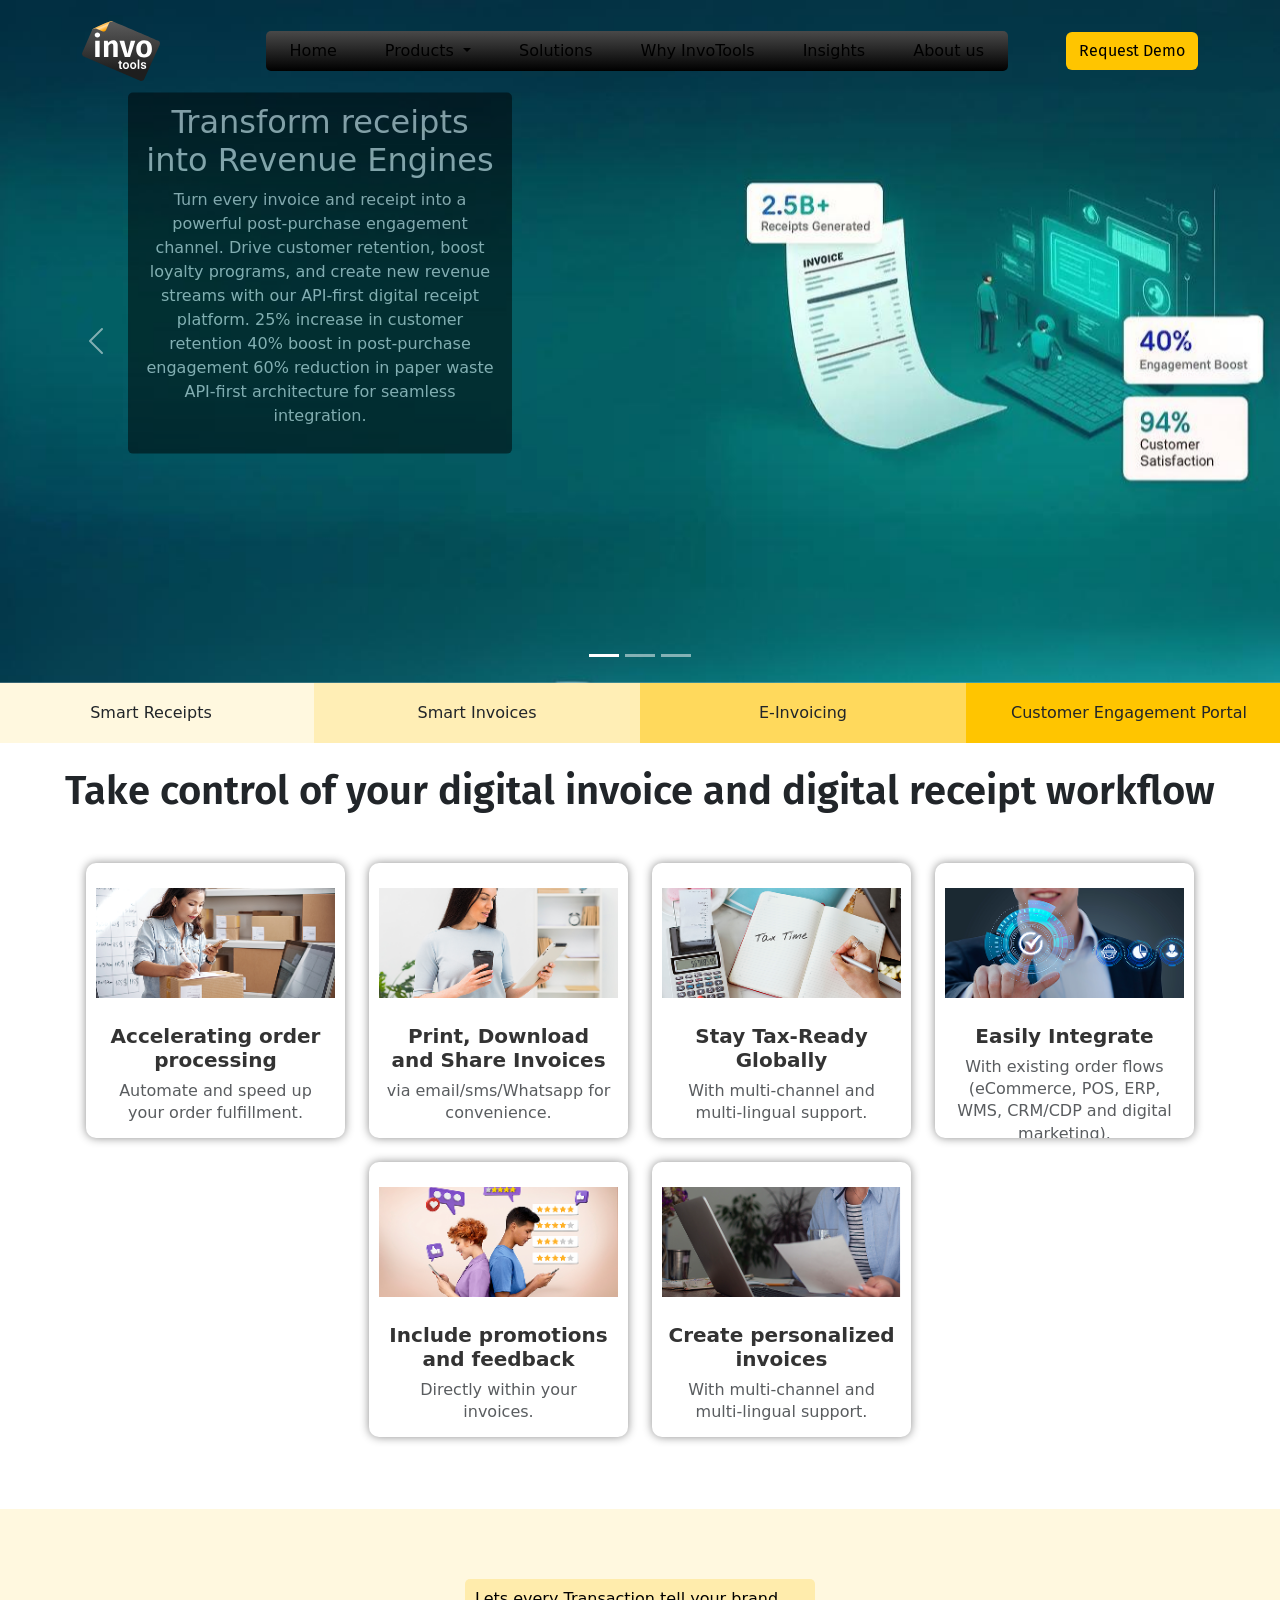
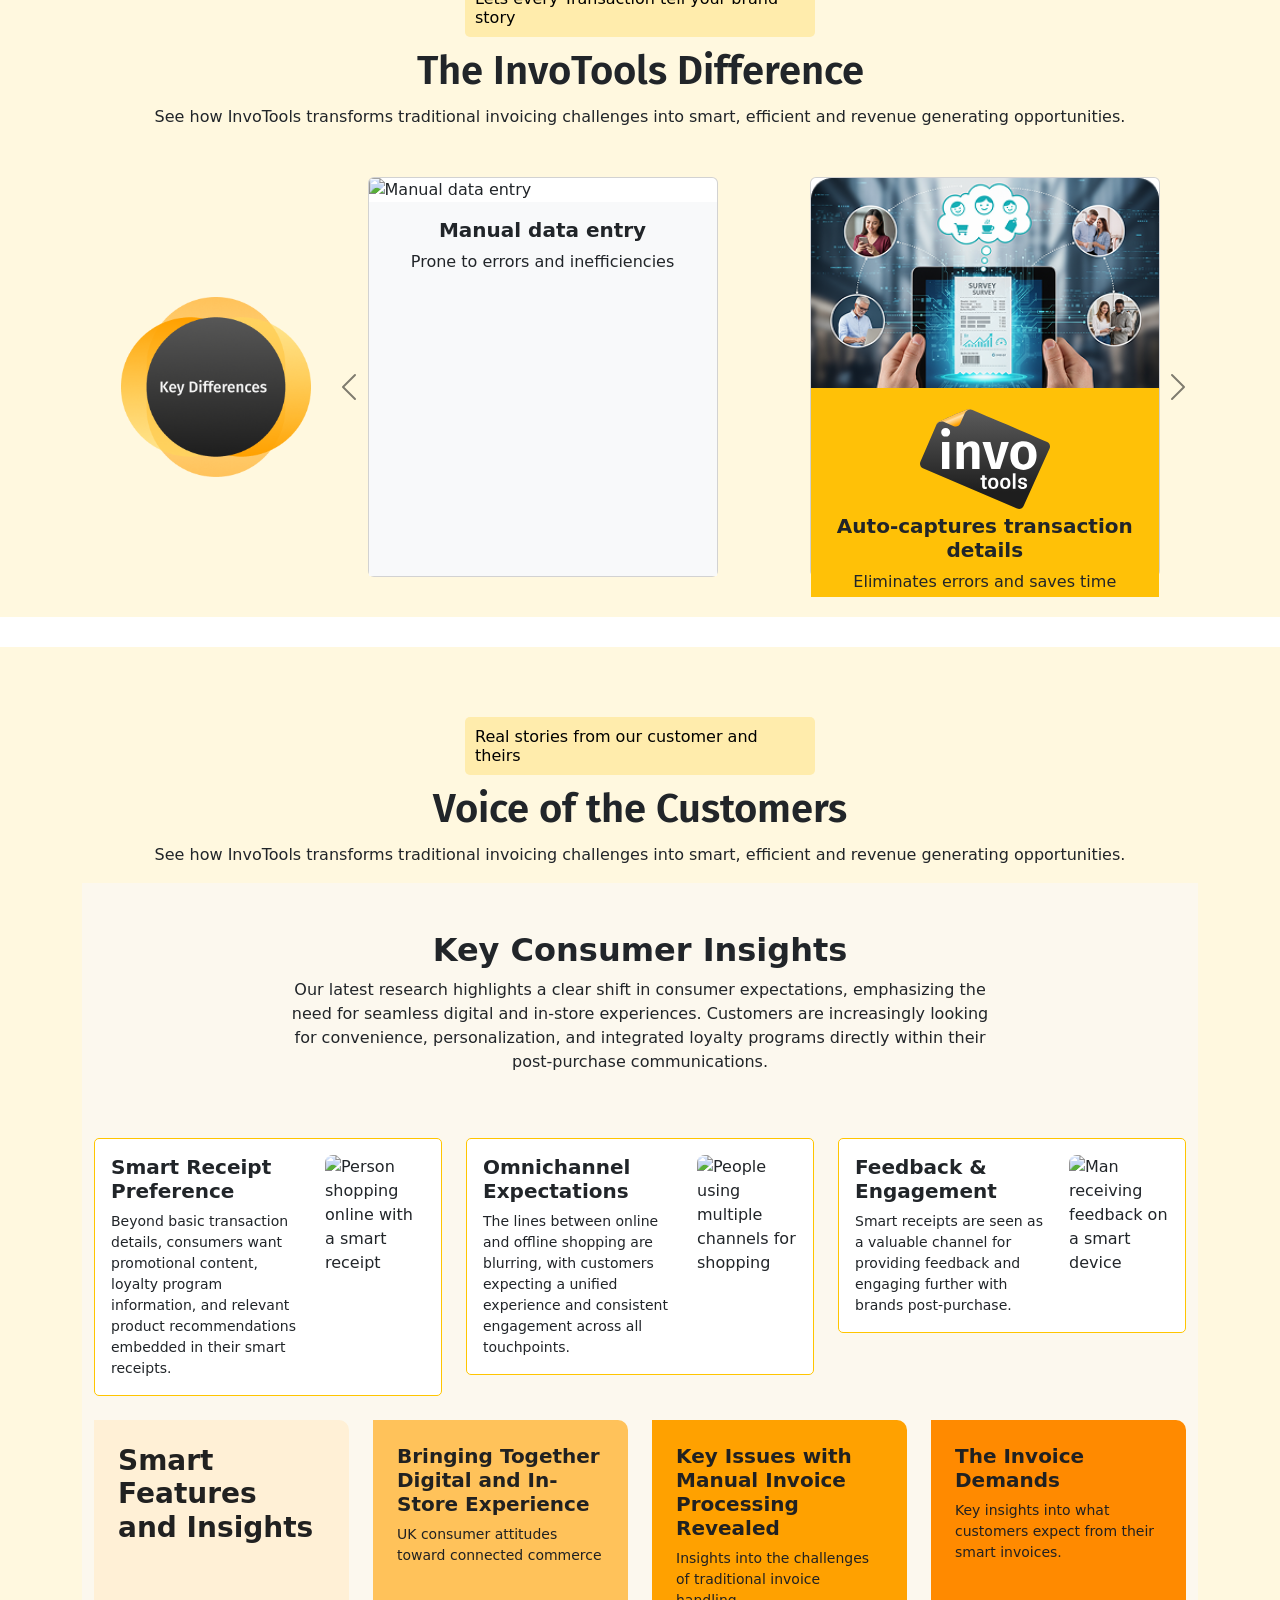
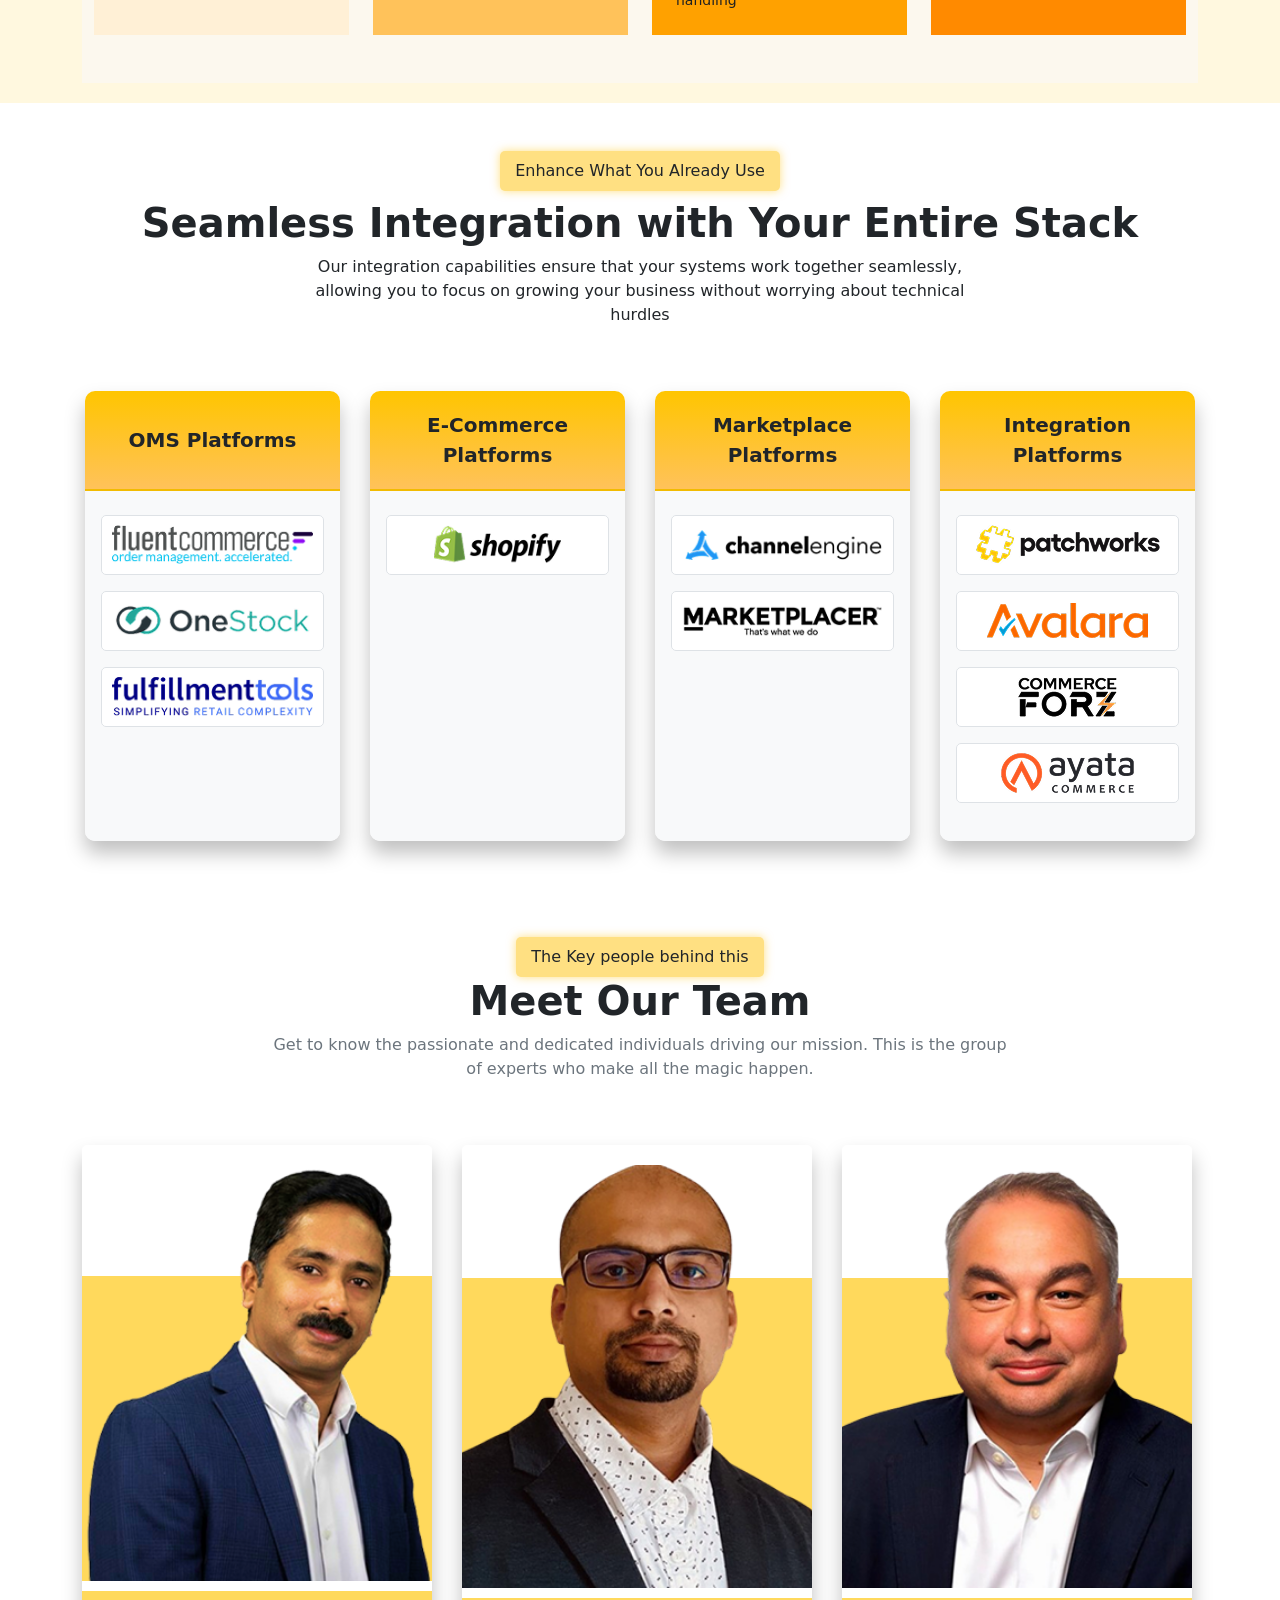
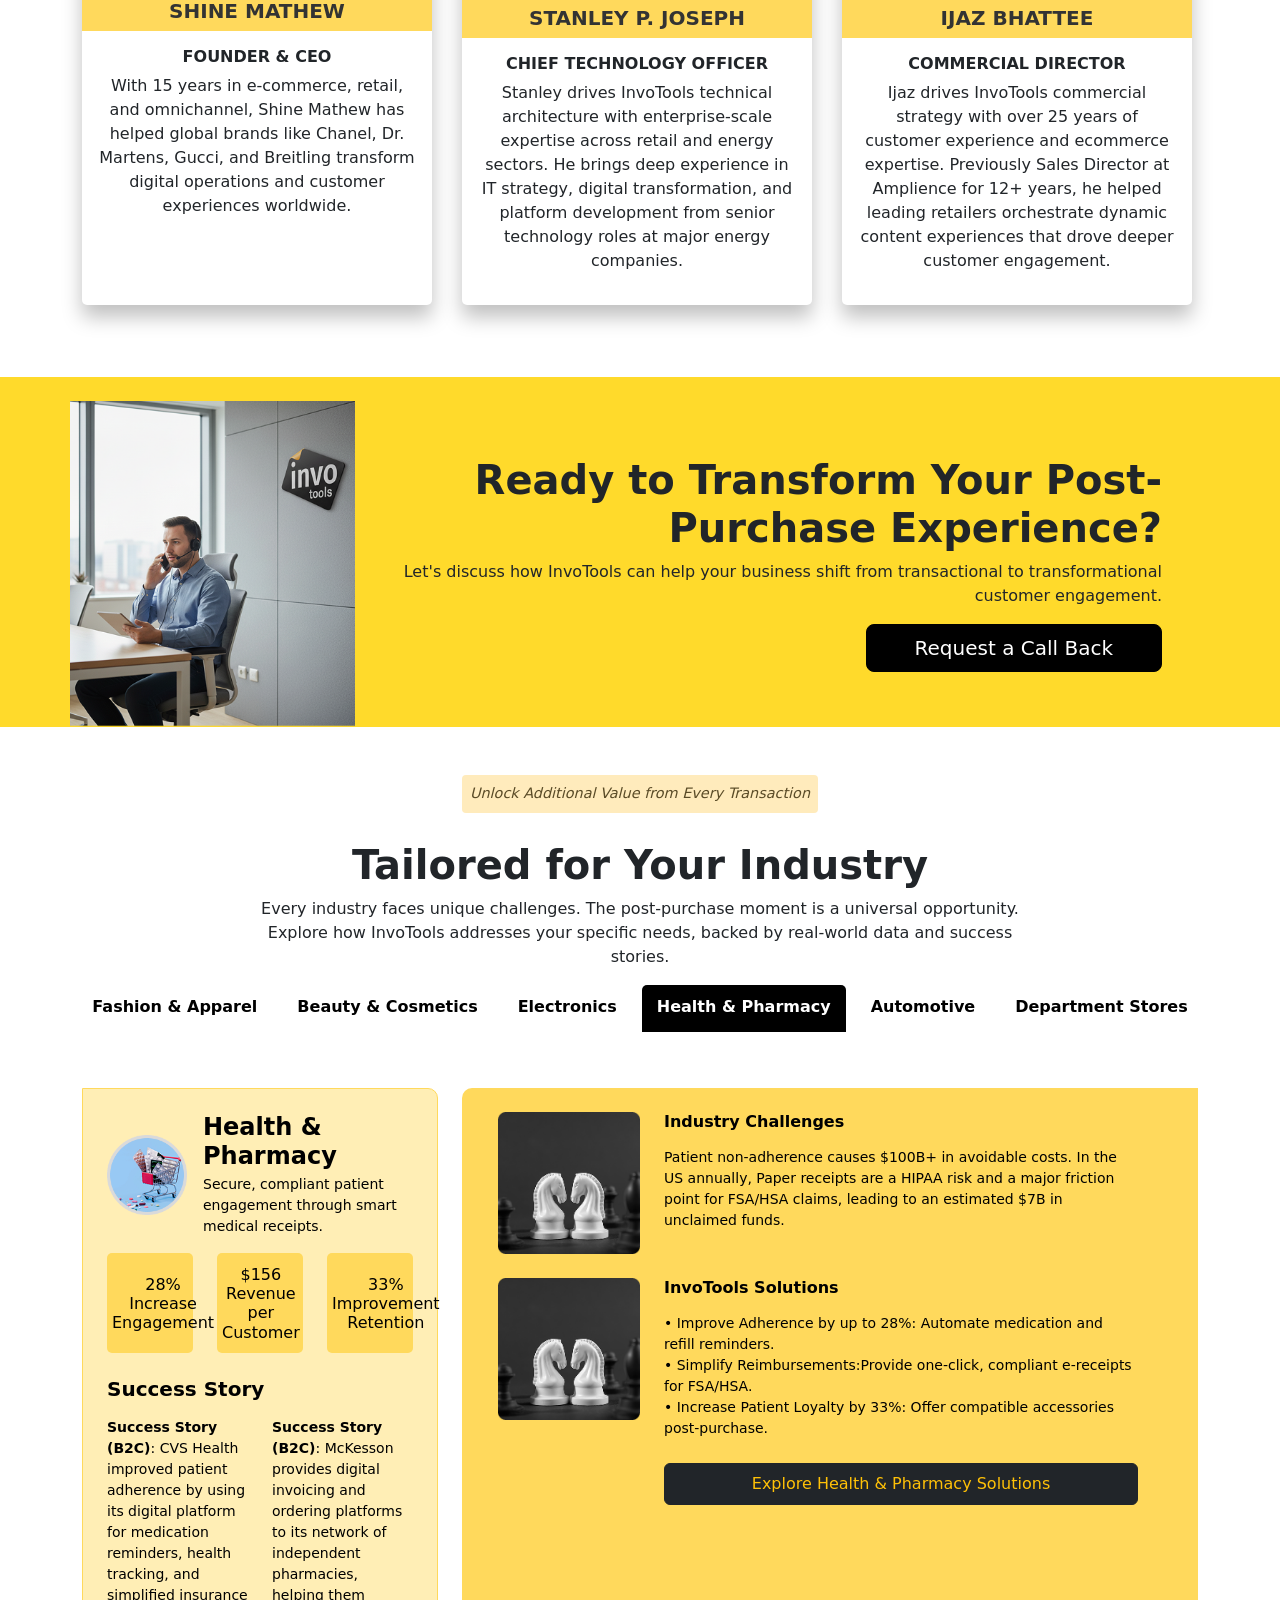
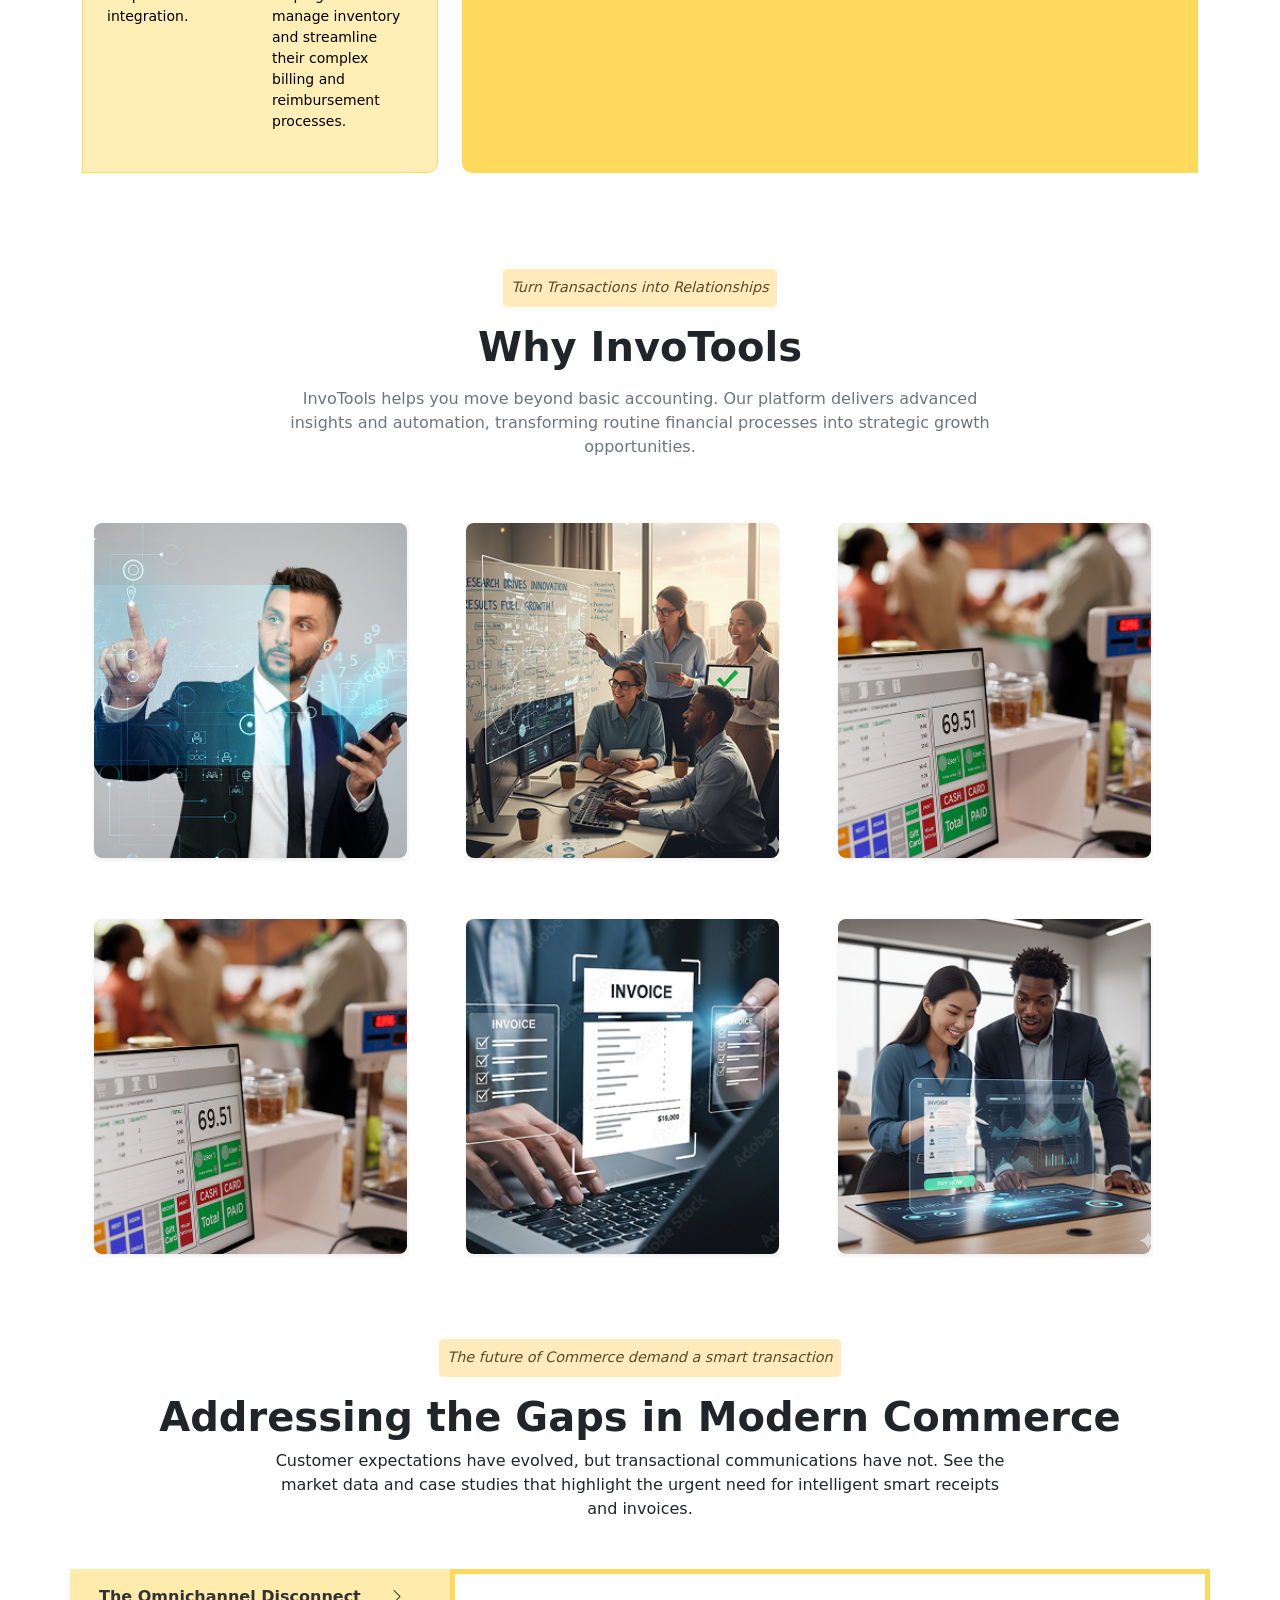
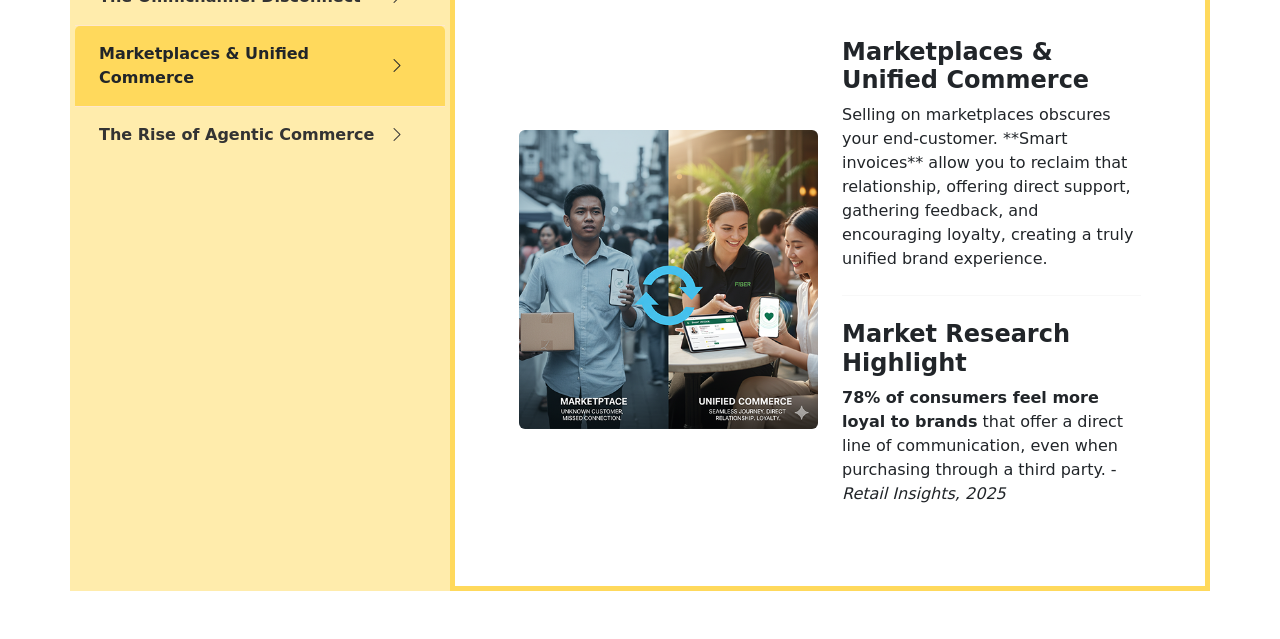
==== index.html @ d12749fa "Major changes of sections and styes" ====
<!DOCTYPE html>
<html lang="en">

<head>
    <meta charset="UTF-8">
    <meta name="viewport" content="width=device-width, initial-scale=1.0">
    <title>InvoTools - Home</title>
    <link rel="preconnect" href="https://fonts.googleapis.com">
    <link rel="preconnect" href="https://fonts.gstatic.com" crossorigin>
    <link
        href="https://fonts.googleapis.com/css2?family=Fira+Sans:ital,wght@0,100;0,200;0,300;0,400;0,500;0,600;0,700;0,800;0,900;1,100;1,200;1,300;1,400;1,500;1,600;1,700;1,800;1,900&family=Kaushan+Script&display=swap"
        rel="stylesheet">

    <link href="https://cdn.jsdelivr.net/npm/bootstrap@5.0.2/dist/css/bootstrap.min.css" rel="stylesheet"
        integrity="sha384-EVSTQN3/azprG1Anm3QDgpJLIm9Nao0Yz1ztcQTwFspd3yD65VohhpuuCOmLASjC" crossorigin="anonymous">

    <link rel="stylesheet" href="https://cdn.jsdelivr.net/npm/bootstrap-icons@1.11.3/font/bootstrap-icons.min.css">



    <link rel="stylesheet" href="./assets/scss/main.css">

</head>


<body>

    <!-- Carousel starts here -->
    <div id="myCarousel" class="carousel slide" data-bs-ride="carousel" data-bs-interval="4000">

        <!-- //navigation starts here -->
        <nav class="navbar navbar-expand-lg nav-main navbar-dark">

            <div class="container py-2 nav-background-wrapper">

                <a class="navbar-brand me-lg-5" href="#">
                    <img src="./assets/images/Invo-logo.svg" class="img-fluid" style="max-height: 60px;">
                </a>

                <button class="navbar-toggler" type="button" data-bs-toggle="collapse" data-bs-target="#navbarNav"
                    aria-controls="navbarNav" aria-expanded="false" aria-label="Toggle navigation">
                    <span class="navbar-toggler-icon"></span>
                </button>

                <div class="collapse navbar-collapse justify-content-end" id="navbarNav">

                    <ul class="navbar-nav mx-auto mb-2 mb-lg-0 d-lg-flex">
                        <li class="nav-item px-3"><a class="nav-link" href="#">Home</a></li>

                        <li class="nav-item px-3 dropdown">
                            <a class="nav-link dropdown-toggle" href="#" id="productsDropdown" role="button"
                                data-bs-toggle="dropdown" aria-expanded="false">
                                Products
                            </a>
                            <ul class="dropdown-menu" aria-labelledby="productsDropdown">
                                <li><a class="dropdown-item active" href="#">Dummy Product 1</a></li>
                                <li><a class="dropdown-item" href="#">Dummy Product 2</a></li>
                                <li><a class="dropdown-item" href="#">Dummy Product 3</a></li>
                            </ul>
                        </li>
                        <li class="nav-item px-3"><a class="nav-link" href="#">Solutions</a></li>
                        <li class="nav-item px-3"><a class="nav-link" href="#">Why InvoTools</a></li>
                        <li class="nav-item px-3"><a class="nav-link" href="#">Insights</a></li>
                        <li class="nav-item px-3"><a class="nav-link" href="#">About us</a></li>
                    </ul>

                    <button class="btn cta-btn mt-2 mt-lg-0" type="button">
                        Request Demo
                    </button>

                </div>
            </div>
        </nav>
        <!-- Nav Ended Here -->

        <div class="carousel-indicators">
            <button type="button" data-bs-target="#myCarousel" data-bs-slide-to="0" class="active" aria-current="true"
                aria-label="Slide 1"></button>
            <button type="button" data-bs-target="#myCarousel" data-bs-slide-to="1" aria-label="Slide 2"></button>
            <button type="button" data-bs-target="#myCarousel" data-bs-slide-to="2" aria-label="Slide 3"></button>
        </div>


        <div class="carousel-inner carousel-inner-hf">
            <div class="carousel-item active">
                <img src="./assets/images/banners/herobanner_slider7.webp" class="d-block w-100" alt="First slide">
                <div class="container slider-wrapper">
                    <div class="hero-content slider-data">
                        <h1 class="display-5 fs-2 fs-md-1">Transform receipts into Revenue Engines</h1>
                        <p>Turn every invoice and receipt into a powerful post-purchase
                            engagement channel. Drive customer
                            retention, boost loyalty programs, and create new revenue streams with our API-first digital
                            receipt platform.
                            25% increase in customer retention 40% boost in post-purchase engagement 60% reduction in
                            paper
                            waste API-first architecture for seamless integration.</p>
                    </div>
                </div>
            </div>
            <div class="carousel-item">
                <img src="./assets/images/banners/herobanner_slide4.webp" class="d-block w-100" alt="Second slide">
                <div class="hero-content slider-data">
                    <h1 class="display-5 fs-2 fs-md-1">Intelligent Orchestration Changes Everything</h1>
                    <p>Turn every transaction into a relationship moment. Make receipts and invoices that actually
                        engage. Every customer gets the experience they crave.</p>
                </div>
            </div>
            <div class="carousel-item">
                <img src="./assets/images/banners/herobanner_slide1.jpeg" class="d-block w-100" alt="Third slide">
                <div class="hero-content slider-data d-flex align-items-center justify-content-center text-center">
                    <div class="content-wrapper">
                        <h1 class="display-5 fs-2 fs-md-1">Most Brands Waste Their Best Customer Moment</h1>
                        <p>It happens millions of times daily. Customers are locked in, fully engaged, ready for what's
                            next...then brands literally ghost them.</p>
                    </div>
                </div>
            </div>

        </div>

        <button class="carousel-control-prev" type="button" data-bs-target="#myCarousel" data-bs-slide="prev">
            <span class="carousel-control-prev-icon" aria-hidden="true"></span>
            <span class="visually-hidden">Previous</span>
        </button>

        <button class="carousel-control-next" type="button" data-bs-target="#myCarousel" data-bs-slide="next">
            <span class="carousel-control-next-icon" aria-hidden="true"></span>
            <span class="visually-hidden">Next</span>
        </button>


    </div>

    <!-- four tabs starts here -->
    <div class="container-fluid p-0 tab-row">
        <div class="row g-0 text-center">
            <div class="col-12 col-lg-3 col-md tab-item tab-1">Smart Receipts</div>
            <div class="col-12 col-lg-3 col-md tab-item tab-2">Smart Invoices </div>
            <div class="col-12 col-lg-3 col-md tab-item tab-3">E-Invoicing </div>
            <div class="col-12 col-lg-3 col-md tab-item tab-4">Customer Engagement Portal </div>
        </div>
    </div>


    <!-- Second Section starts here -->
    <div class="container-fluid py-0 mt-4 mb-5">
        <h1 class="section-heading">Take control of your digital invoice and digital receipt workflow</h1>

        <div class="container py-0 mt-4 px-0 px-sm-3 mobile-scroll-container">

            <div class="row g-3 flex-nowrap overflow-auto flex-lg-wrap justify-content-lg-center pt-4 pb-4">

                <div class="col-10 col-md-6 col-lg-3">
                    <div class="card h-100 border-0 text-center custom-card-size">
                        <img src="./assets/images/cards/Image001.png" class="card-img-top" alt="Order processing">
                        <div class="card-body">
                            <h5 class="card-title fs-5 fs-md-4 fs-lg-3">Accelerating order processing</h5>
                            <p class="card-text text-muted fs-6 fs-md-6">Automate and speed up your order fulfillment.
                            </p>
                        </div>
                    </div>
                </div>

                <div class="col-10 col-md-6 col-lg-3">
                    <div class="card h-100 border-0 text-center custom-card-size">
                        <img src="./assets/images/cards/Image002.png" class="card-img-top" alt="Sharing invoices">
                        <div class="card-body">
                            <h5 class="card-title fs-5 fs-md-4 fs-lg-3">Print, Download and Share Invoices</h5>
                            <p class="card-text text-muted fs-6 fs-md-6">via email/sms/Whatsapp for convenience.</p>
                        </div>
                    </div>
                </div>

                <div class="col-10 col-md-6 col-lg-3">
                    <div class="card h-100 border-0 text-center custom-card-size">
                        <img src="./assets/images/cards/Image003.png" class="card-img-top" alt="Tax ready globally">
                        <div class="card-body">
                            <h5 class="card-title fs-5 fs-md-4 fs-lg-3">Stay Tax-Ready Globally</h5>
                            <p class="card-text text-muted fs-6 fs-md-6">With multi-channel and multi-lingual support.
                            </p>
                        </div>
                    </div>
                </div>

                <div class="col-10 col-md-6 col-lg-3">
                    <div class="card h-100 border-0 text-center custom-card-size">
                        <img src="./assets/images/cards/Image004.png" class="card-img-top" alt="Easy integration">
                        <div class="card-body">
                            <h5 class="card-title fs-5 fs-md-4 fs-lg-3">Easily Integrate</h5>
                            <p class="card-text text-muted fs-6 fs-md-6">With existing order flows (eCommerce, POS, ERP,
                                WMS, CRM/CDP and digital marketing).</p>
                        </div>
                    </div>
                </div>

                <div class="col-10 col-md-6 col-lg-3">
                    <div class="card h-100 border-0 text-center custom-card-size">
                        <img src="./assets/images/cards/Image005.png" class="card-img-top"
                            alt="Promotions and feedback">
                        <div class="card-body">
                            <h5 class="card-title fs-5 fs-md-4 fs-lg-3">Include promotions and feedback</h5>
                            <p class="card-text text-muted fs-6 fs-md-6">Directly within your invoices.</p>
                        </div>
                    </div>
                </div>

                <div class="col-10 col-md-6 col-lg-3">
                    <div class="card h-100 border-0 text-center custom-card-size">
                        <img src="./assets/images/cards/Image006.png" class="card-img-top" alt="Personalized invoices">
                        <div class="card-body">
                            <h5 class="card-title fs-5 fs-md-4 fs-lg-3">Create personalized invoices</h5>
                            <p class="card-text text-muted fs-6 fs-md-6">With multi-channel and multi-lingual support.
                            </p>
                        </div>
                    </div>
                </div>

            </div>
        </div>
    </div>
    <!-- Third Section starts here -->
    <div class="container-fluid key-diff-wrapper">
        <div class="container">
            <h6 class="top-heading mx-auto w-auto">Lets every Transaction tell your brand story</h6>
            <h1 class="section-heading text-center">The InvoTools Difference</h1>
            <p class="text-center mt-0">See how InvoTools transforms traditional invoicing challenges into smart,
                efficient
                and revenue generating opportunities.</p>

            <div
                class="d-flex flex-column flex-md-row justify-content-between align-items-center mt-5 position-relative">

                <div class="p-2 mb-4 mb-md-0">
                    <img src="./assets/images/Key-differences.png" class="key-diff" alt="Key Differences">
                </div>

                <div id="transactionCarousel" class="carousel slide flex-grow-1" data-bs-ride="carousel">
                    <div class="carousel-inner">
                        <div class="carousel-item active">
                            <div class="d-flex justify-content-center">
                                <div class="custom-card-container d-flex flex-column flex-md-row gap-3">
                                    <div class="card custom-card me-3">
                                        <img src="/Dev/assets/images/img-g1.png" class="card-img-top"
                                            alt="Manual data entry">
                                        <div class="card-body bg-light text-center">
                                            <h5 class="card-title">Manual data entry</h5>
                                            <p class="card-text">Prone to errors and inefficiencies</p>
                                        </div>
                                    </div>
                                    <div class="card custom-card ms-3">
                                        <img src="./assets/images/img-b1.png" class="card-img-top"
                                            alt="Auto-captures transaction details">
                                        <div class="card-body bg-warning text-center">
                                            <img src="./assets/images/Invo-logo.svg" class="logobox img-fluid"
                                                alt="InvoTools Logo">
                                            <h5 class="card-title">Auto-captures transaction details</h5>
                                            <p class="card-text">Eliminates errors and saves time</p>
                                        </div>
                                    </div>
                                </div>
                            </div>
                        </div>

                        <div class="carousel-item">
                            <div class="d-flex justify-content-center">
                                <div class="custom-card-container d-flex flex-column flex-md-row gap-3">
                                    <div class="card custom-card me-3">
                                        <img src="/Dev/assets/images/img-g1.png" class="card-img-top"
                                            alt="Manual data entry">
                                        <div class="card-body bg-light text-center">
                                            <h5 class="card-title">Limited Customization</h5>
                                            <p class="card-text">lack personal touch</p>
                                        </div>
                                    </div>
                                    <div class="card custom-card ms-3">
                                        <img src="./assets/images/img-b1.png" class="card-img-top"
                                            alt="Auto-captures transaction details">
                                        <div class="card-body bg-warning text-center">
                                            <img src="./assets/images/Invo-logo.svg" class="logobox"
                                                alt="InvoTools Logo">
                                            <h5 class="card-title">Customize Invoices</h5>
                                            <p class="card-text">to reflect your brand values</p>
                                        </div>
                                    </div>
                                </div>
                            </div>
                        </div>

                        <div class="carousel-item">
                            <div class="d-flex justify-content-center">
                                <div class="custom-card-container d-flex flex-column flex-md-row gap-3">
                                    <div class="card custom-card me-3">
                                        <img src="/Dev/assets/images/img-g1.png" class="card-img-top"
                                            alt="Manual data entry">
                                        <div class="card-body bg-light text-center">
                                            <h5 class="card-title">Paper-based delivery</h5>
                                            <p class="card-text">caused delays, increases costs and has environmental
                                                impact</p>
                                        </div>
                                    </div>
                                    <div class="card custom-card ms-3">
                                        <img src="./assets/images/img-b1.png" class="card-img-top"
                                            alt="Auto-captures transaction details">
                                        <div class="card-body bg-warning text-center">
                                            <img src="./assets/images/Invo-logo.svg" class="logobox"
                                                alt="InvoTools Logo">
                                            <h5 class="card-title">Delivers Digitally</h5>
                                            <p class="card-text">Via email, SMS, Whatsapp, reducing the carbon footprint
                                            </p>
                                        </div>
                                    </div>
                                </div>
                            </div>
                        </div>

                    </div>

                    <button class="carousel-control-prev" type="button" data-bs-target="#transactionCarousel"
                        data-bs-slide="prev">
                        <span class="carousel-control-prev-icon" aria-hidden="true"></span>
                        <span class="visually-hidden">Previous</span>
                    </button>

                    <button class="carousel-control-next" type="button" data-bs-target="#transactionCarousel"
                        data-bs-slide="next">
                        <span class="carousel-control-next-icon" aria-hidden="true"></span>
                        <span class="visually-hidden">Next</span>
                    </button>
                </div>

            </div>
        </div>
    </div>
    <!--fourth section starts here-->

    <div class="container-fluid key-diff-wrapper">
        <div class="container">
            <h6 class="top-heading mx-auto w-auto">Real stories from our customer and theirs</h6>
            <h1 class="section-heading text-center">Voice of the Customers</h1>
            <p class="text-center mt-0">See how InvoTools transforms traditional invoicing challenges into smart,
                efficient and revenue generating opportunities.</p>
            <section class="py-5" style="background-color: #fcf8ee;">
                <div class="container">

                    <div class="row text-center mb-5">
                        <div class="col-lg-8 mx-auto">
                            <h2>Key Consumer Insights</h2>
                            <p>
                                Our latest research highlights a clear shift in consumer expectations, emphasizing the
                                need for seamless digital and in-store experiences. Customers are increasingly looking
                                for convenience, personalization, and integrated loyalty programs directly within their
                                post-purchase communications.
                            </p>
                        </div>
                    </div>

                    <div class="row g-4 mb-4">

                        <div class="col-lg-4">
                            <div class="p-3 voc-wbox">
                                <div class="d-flex align-items-start">
                                    <div class="me-3">
                                        <h5>Smart Receipt Preference</h5>
                                        <p class="mb-0 small">Beyond basic transaction details, consumers want
                                            promotional content, loyalty program information, and relevant product
                                            recommendations embedded in their smart receipts.</p>
                                    </div>
                                    <div class="flex-shrink-0" style="max-width: 100px;">
                                        <img src="/Dev/assets/images/cards/Sec-4-img1.png" class="img-fluid rounded-3"
                                            alt="Person shopping online with a smart receipt">
                                    </div>
                                </div>
                            </div>
                        </div>

                        <div class="col-lg-4">
                            <div class="p-3 voc-wbox">
                                <div class="d-flex align-items-start">
                                    <div class="me-3">
                                        <h5>Omnichannel Expectations</h5>
                                        <p class="mb-0 small">The lines between online and offline shopping are
                                            blurring, with customers expecting a unified experience and consistent
                                            engagement across all touchpoints.</p>
                                    </div>
                                    <div class="flex-shrink-0" style="max-width: 100px;">
                                        <img src="/Dev/assets/images/cards/Sec-4-img2.png" class="img-fluid rounded-3"
                                            alt="People using multiple channels for shopping">
                                    </div>
                                </div>
                            </div>
                        </div>

                        <div class="col-lg-4">
                            <div class="p-3 voc-wbox">
                                <div class="d-flex align-items-start">
                                    <div class="me-3">
                                        <h5>Feedback & Engagement</h5>
                                        <p class="mb-0 small">Smart receipts are seen as a valuable channel for
                                            providing feedback and engaging further with brands post-purchase.</p>
                                    </div>
                                    <div class="flex-shrink-0" style="max-width: 100px;">
                                        <img src="/Dev/assets/images/cards/Sec-4-img3.png" class="img-fluid rounded-3"
                                            alt="Man receiving feedback on a smart device">
                                    </div>
                                </div>
                            </div>
                        </div>
                    </div>
                    <div class="row g-4">

                        <div class="col-12 col-md-6 col-lg-3">
                            <div class="p-4 h-100 bg-primary-verylight light-text voc-bbox">
                                <h3>Smart Features and Insights</h3>
                            </div>
                        </div>

                        <div class="col-12 col-md-6 col-lg-3">
                            <div class="p-4 h-100 bg-primary-light light-text voc-bbox">
                                <h5>Bringing Together Digital and In-Store Experience</h5>
                                <p class="mb-0 small">UK consumer attitudes toward connected commerce</p>
                            </div>
                        </div>

                        <div class="col-12 col-md-6 col-lg-3">
                            <div class="p-4 h-100 bg-primary-new light-text voc-bbox">
                                <h5>Key Issues with Manual Invoice Processing Revealed</h5>
                                <p class="mb-0 small">Insights into the challenges of traditional invoice handling</p>
                            </div>
                        </div>

                        <div class="col-12 col-md-6 col-lg-3">
                            <div class="p-4 h-100 bg-primary-dark light-text voc-bbox">
                                <h5>The Invoice Demands</h5>
                                <p class="mb-0 small">Key insights into what customers expect from their smart invoices.
                                </p>
                            </div>
                        </div>

                    </div>

                </div>
            </section>
        </div>
    </div>

    <!--fifth section starts here-->
    <div class="container py-5">
        <div class="row text-center justify-content-center mb-2">
            <div class="col-auto">
                <div class="section-header-box">
                    Enhance What You Already Use
                </div>
            </div>
        </div>

        <div class="row text-center mb-5">
            <div class="col-12">
                <h2 class="display-6 fw-bold">Seamless Integration with Your Entire Stack</h2>
                <p class="mx-auto" style="max-width: 700px;">
                    Our integration capabilities ensure that your systems work together seamlessly, allowing you to
                    focus on growing your business without worrying about technical hurdles
                </p>
            </div>
        </div>

        <div class="row g-4 justify-content-center d-none d-sm-flex">

            <div class="col-lg-3 col-md-6 platform-col">
                <div class="platform-card">
                    <div class="platform-header d-flex align-items-center justify-content-center">
                        OMS Platforms
                    </div>
                    <div class="platform-body">
                        <div class="logobox2"><img src="./assets/images/Logos/fluentcommerce.png"
                                alt="Fluent Commerce Logo"></div>
                        <div class="logobox2"><img src="./assets/images/Logos/onestock.png" alt="OneStock Logo"></div>
                        <div class="logobox2"><img src="./assets/images/Logos/Fulfillmenttools.png"
                                alt="Fulfillmenttools Logo"></div>
                    </div>
                </div>
            </div>

            <div class="col-lg-3 col-md-6 platform-col">
                <div class="platform-card">
                    <div class="platform-header d-flex align-items-center justify-content-center">
                        E-Commerce Platforms
                    </div>
                    <div class="platform-body">
                        <div class="logobox2"><img src="./assets/images/Logos/Shopify.png" alt="Shopify Logo"></div>
                    </div>
                </div>
            </div>

            <div class="col-lg-3 col-md-6 platform-col">
                <div class="platform-card">
                    <div class="platform-header d-flex align-items-center justify-content-center">
                        Marketplace Platforms
                    </div>
                    <div class="platform-body">
                        <div class="logobox2"><img src="./assets/images/Logos/Channelengine.png"
                                alt="ChannelEngine Logo"></div>
                        <div class="logobox2"><img src="./assets/images/Logos/Marketplacer.png" alt="Marketplacer Logo">
                        </div>
                    </div>
                </div>
            </div>

            <div class="col-lg-3 col-md-6 platform-col">
                <div class="platform-card">
                    <div class="platform-header d-flex align-items-center justify-content-center">
                        Integration Platforms
                    </div>
                    <div class="platform-body">
                        <div class="logobox2"><img src="./assets/images/Logos/patchworks.png" alt="Patchworks Logo">
                        </div>
                        <div class="logobox2"><img src="./assets/images/Logos/avalara.png" alt="Avalara Logo"></div>
                        <div class="logobox2"><img src="./assets/images/Logos/commerceforz.png" alt="CommerceForZ Logo">
                        </div>
                        <div class="logobox2"><img src="./assets/images/Logos/Ayata.png" alt="Ayata Logo"></div>
                    </div>
                </div>
            </div>

        </div>
        <div class="d-flex flex-row flex-nowrap overflow-auto d-block d-sm-none pb-5">

            <div class="flex-shrink-0 me-3" style="width: 280px;">
                <div class="platform-card">
                    <div class="platform-header d-flex align-items-center justify-content-center">OMS Platforms</div>
                    <div class="platform-body">
                        <div class="logobox2"><img src="./assets/images/Logos/fluentcommerce.png"
                                alt="Fluent Commerce Logo"></div>
                        <div class="logobox2"><img src="./assets/images/Logos/onestock.png" alt="OneStock Logo"></div>
                        <div class="logobox2"><img src="./assets/images/Logos/Fulfillmenttools.png"
                                alt="Fulfillmenttools Logo"></div>
                    </div>
                </div>
            </div>

            <div class="flex-shrink-0 me-3" style="width: 280px;">
                <div class="platform-card">
                    <div class="platform-header d-flex align-items-center justify-content-center">E-Commerce Platforms
                    </div>
                    <div class="platform-body">
                        <div class="logobox2"><img src="./assets/images/Logos/Shopify.png" alt="Shopify Logo"></div>
                    </div>
                </div>
            </div>

            <div class="flex-shrink-0 me-3" style="width: 280px;">
                <div class="platform-card">
                    <div class="platform-header d-flex align-items-center justify-content-center">Marketplace Platforms
                    </div>
                    <div class="platform-body">
                        <div class="logobox2"><img src="./assets/images/Logos/Channelengine.png"
                                alt="ChannelEngine Logo"></div>
                        <div class="logobox2"><img src="./assets/images/Logos/Marketplacer.png" alt="Marketplacer Logo">
                        </div>
                    </div>
                </div>
            </div>

            <div class="flex-shrink-0 me-3" style="width: 280px;">
                <div class="platform-card">
                    <div class="platform-header d-flex align-items-center justify-content-center">Integration Platforms
                    </div>
                    <div class="platform-body">
                        <div class="logobox2"><img src="./assets/images/Logos/patchworks.png" alt="Patchworks Logo">
                        </div>
                        <div class="logobox2"><img src="./assets/images/Logos/avalara.png" alt="Avalara Logo"></div>
                        <div class="logobox2"><img src="./assets/images/Logos/commerceforz.png" alt="CommerceForZ Logo">
                        </div>
                        <div class="logobox2"><img src="./assets/images/Logos/Ayata.png" alt="Ayata Logo"></div>
                    </div>
                </div>
            </div>

        </div>
    </div>



    </div>
    </div>

    <!--Meet our Team section starts here-->
    <section class="team-section py-5">
        <div class="container">

            <div class="row mb-5">
                <div class="col-12 text-center">
                    <div class="section-header-box">
                        The Key people behind this
                    </div>

                    <h2 class="display-6 fw-bold">Meet Our Team</h2>
                    <p class="text-secondary col-lg-8 mx-auto">
                        Get to know the passionate and dedicated individuals driving our mission. This is the group of
                        experts who make all the magic happen.
                    </p>
                </div>
            </div>

            <div class="row justify-content-center g-4 d-none d-sm-flex">

                <div class="col-12 col-md-4 d-flex align-items-stretch">
                    <div class="text-center custom-member-card h-100">
                        <div class="custom-img-container bg-team-card">
                            <img src="./assets/images/cards/shine.png" class="img-fluid custom-clip-image"
                                alt="Shine Mathew">
                        </div>
                        <div class="custom-title-banner p-2">
                            <h4 class="h5 mb-0 fw-bold">SHINE MATHEW</h4>
                        </div>
                        <div class="p-3">
                            <h6 class="text-uppercase">Founder & CEO</h6>
                            <p>
                                With 15 years in e-commerce, retail, and omnichannel, Shine Mathew has helped global
                                brands like Chanel, Dr. Martens, Gucci, and Breitling transform digital operations and
                                customer experiences worldwide.
                            </p>
                        </div>
                    </div>
                </div>

                <div class="col-12 col-md-4 d-flex align-items-stretch">
                    <div class="text-center custom-member-card h-100">
                        <div class="custom-img-container bg-team-card">
                            <img src="./assets/images/cards/stanley.png" class="img-fluid custom-clip-image"
                                alt="Stanley P. Joseph">
                        </div>
                        <div class="custom-title-banner p-2">
                            <h4 class="h5 mb-0 fw-bold">STANLEY P. JOSEPH</h4>
                        </div>
                        <div class="p-3">
                            <h6 class="text-uppercase">Chief Technology Officer</h6>
                            <p>
                                Stanley drives InvoTools technical architecture with enterprise-scale expertise across
                                retail and energy sectors. He brings deep experience in IT strategy, digital
                                transformation, and platform development from senior technology roles at major energy
                                companies.
                            </p>
                        </div>
                    </div>
                </div>

                <div class="col-12 col-md-4 d-flex align-items-stretch">
                    <div class="text-center custom-member-card h-100">
                        <div class="custom-img-container bg-team-card">
                            <img src="./assets/images/cards/Ijaz.png" class="img-fluid custom-clip-image"
                                alt="Ijaz Bhattee">
                        </div>
                        <div class="custom-title-banner p-2">
                            <h4 class="h5 mb-0 fw-bold">IJAZ BHATTEE</h4>
                        </div>
                        <div class="p-3">
                            <h6 class="text-uppercase">Commercial Director</h6>
                            <p>
                                Ijaz drives InvoTools commercial strategy with over 25 years of customer experience and
                                ecommerce expertise. Previously Sales Director at Amplience for 12+ years, he helped
                                leading retailers orchestrate dynamic content experiences that drove deeper customer
                                engagement.
                            </p>
                        </div>
                    </div>
                </div>
            </div>
            <div class="d-flex flex-row flex-nowrap overflow-auto d-block d-sm-none pb-4 pt-4">

                <div class="flex-shrink-0 me-4 d-flex align-items-stretch" style="width: 280px;">
                    <div class="text-center custom-member-card h-100">
                        <div class="custom-img-container bg-team-card">
                            <img src="./assets/images/cards/shine.png" class="img-fluid custom-clip-image"
                                alt="Shine Mathew">
                        </div>
                        <div class="custom-title-banner p-2">
                            <h4 class="h5 mb-0 fw-bold">SHINE MATHEW</h4>
                        </div>
                        <div class="p-3">
                            <h6 class="text-uppercase">Founder & CEO</h6>
                            <p>
                                With 15 years in e-commerce, retail, and omnichannel, Shine Mathew has helped global
                                brands like Chanel, Dr. Martens, Gucci, and Breitling transform digital operations and
                                customer experiences worldwide.
                            </p>
                        </div>
                    </div>
                </div>

                <div class="flex-shrink-0 me-4 d-flex align-items-stretch" style="width: 280px;">
                    <div class="text-center custom-member-card h-100">
                        <div class="custom-img-container bg-team-card">
                            <img src="./assets/images/cards/stanley.png" class="img-fluid custom-clip-image"
                                alt="Stanley P. Joseph">
                        </div>
                        <div class="custom-title-banner p-2">
                            <h4 class="h5 mb-0 fw-bold">STANLEY P. JOSEPH</h4>
                        </div>
                        <div class="p-3">
                            <h6 class="text-uppercase">Chief Technology Officer</h6>
                            <p>
                                Stanley drives InvoTools technical architecture with enterprise-scale expertise across
                                retail and energy sectors. He brings deep experience in IT strategy, digital
                                transformation, and platform development from senior technology roles at major energy
                                companies.
                            </p>
                        </div>
                    </div>
                </div>

                <div class="flex-shrink-0 me-2 d-flex align-items-stretch" style="width: 280px;">
                    <div class="text-center custom-member-card h-100">
                        <div class="custom-img-container bg-team-card">
                            <img src="./assets/images/cards/Ijaz.png" class="img-fluid custom-clip-image"
                                alt="Ijaz Bhattee">
                        </div>
                        <div class="custom-title-banner p-2">
                            <h4 class="h5 mb-0 fw-bold">IJAZ BHATTEE</h4>
                        </div>
                        <div class="p-3">
                            <h6 class="text-uppercase">Commercial Director</h6>
                            <p>
                                Ijaz drives InvoTools commercial strategy with over 25 years of customer experience and
                                ecommerce expertise. Previously Sales Director at Amplience for 12+ years, he helped
                                leading retailers orchestrate dynamic content experiences that drove deeper customer
                                engagement.
                            </p>
                        </div>
                    </div>
                </div>

            </div>
        </div>
    </section>

    <!--Request Call back section starts here-->
    <div class="container-fluid" style="background-color: #FFDA2B;">
        <div class="container my-5">
            <div class="row fixed-height-row">

                <div class="col-md-3 col-12 p-0">
                    <img src="./assets/images/Call-back-image.png" class="img-fluid call-back-img">
                </div>

                <div class="col-md-9 col-12 d-flex flex-column justify-content-center align-items-end text-end p-5"
                    style="background-color: #FFDA2B;">
                    <h1 class="mb-2">Ready to Transform Your Post-Purchase Experience?</h1>
                    <p>Let's discuss how InvoTools can help your business shift from transactional to transformational
                        customer engagement.</p>
                    <button class="btn btn-dark btn-lg px-5 py-2 rounded-3"
                        style="background-color: #000000; border-color: #000000;">Request a Call Back</button>
                </div>
            </div>
        </div>
    </div>

    <!--tailored for the industry section starts here-->

    <div class="container text-center mb-2">
        <div class="d-inline-block px-4 bg-light-yellow rounded-3">
            <p class="custom-badge-top p-2 rounded-1 d-inline-block mb-1 fst-italic">Unlock Additional Value from Every
                Transaction</p>
        </div>

        <h1 class="mt-4 mb-2 fw-bold">Tailored for Your Industry</h1>
        <p class="mx-auto" style="max-width: 800px;">
            Every industry faces unique challenges. The post-purchase moment is a universal opportunity. Explore how
            InvoTools addresses your specific needs, backed by real-world data and success stories.
        </p>
    </div>

    <div class="container mb-5">
        <ul class="nav nav-pills justify-content-center flex-nowrap overflow-auto pb-2" id="industryTabs"
            role="tablist">
            <li class="nav-item flex-shrink-0" role="presentation">
                <button class="nav-link custom-nav-link" id="fashion-tab" data-bs-toggle="pill"
                    data-bs-target="#fashion" type="button" role="tab" aria-controls="fashion"
                    aria-selected="false">Fashion & Apparel</button>
            </li>
            <li class="nav-item flex-shrink-0" role="presentation">
                <button class="nav-link custom-nav-link" id="beauty-tab" data-bs-toggle="pill" data-bs-target="#beauty"
                    type="button" role="tab" aria-controls="beauty" aria-selected="false">Beauty & Cosmetics</button>
            </li>
            <li class="nav-item flex-shrink-0" role="presentation">
                <button class="nav-link custom-nav-link" id="electronics-tab" data-bs-toggle="pill"
                    data-bs-target="#electronics" type="button" role="tab" aria-controls="electronics"
                    aria-selected="false">Electronics</button>
            </li>
            <li class="nav-item flex-shrink-0" role="presentation">
                <button class="nav-link custom-nav-link active" id="health-tab" data-bs-toggle="pill"
                    data-bs-target="#health" type="button" role="tab" aria-controls="health" aria-selected="true">Health
                    & Pharmacy</button>
            </li>
            <li class="nav-item flex-shrink-0" role="presentation">
                <button class="nav-link custom-nav-link" id="automotive-tab" data-bs-toggle="pill"
                    data-bs-target="#automotive" type="button" role="tab" aria-controls="automotive"
                    aria-selected="false">Automotive</button>
            </li>
            <li class="nav-item flex-shrink-0" role="presentation">
                <button class="nav-link custom-nav-link" id="department-tab" data-bs-toggle="pill"
                    data-bs-target="#department" type="button" role="tab" aria-controls="department"
                    aria-selected="false">Department Stores</button>
            </li>
        </ul>
    </div>

    <div class="container tab-content" id="industryTabsContent">

        <div class="tab-pane fade" id="fashion" role="tabpanel" aria-labelledby="fashion-tab">
            <div class="row g-4 pb-5">
                <div class="col-lg-4">
                    <div class="p-4 h-100 card-left">
                        <div class="d-flex align-items-center mb-3">
                            <img src="./assets/images/shopping-icon.png" class="img-fluid me-3"
                                style="max-width: 80px;">
                            <div>
                                <h4 class="mb-1">Fashion & Apparel</h4>
                                <p class="small mb-0">Secure, compliant patient engagement through smart medical
                                    receipts.</p>
                            </div>
                        </div>

                        <div class="row g-2 mb-4 text-center">
                            <div class="col">
                                <div class="stat-box d-flex align-items-center">
                                    28% Increase Engagement
                                </div>
                            </div>
                            <div class="col">
                                <div class="stat-box d-flex align-items-center">
                                    $156 Revenue per Customer
                                </div>
                            </div>
                            <div class="col">
                                <div class="stat-box d-flex align-items-center">
                                    33% Improvement Retention
                                </div>
                            </div>
                        </div>

                        <h5 class="mb-3">Success Story</h5>
                        <div class="row">
                            <div class="col-md-6 mb-3 mb-md-0">
                                <p class="small"><span class="fw-bold">Success Story (B2C)</span>: CVS Health improved
                                    patient adherence by using
                                    its digital platform for medication reminders, health tracking, and simplified
                                    insurance integration.</p>
                            </div>
                            <div class="col-md-6">
                                <p class="small"><span class="fw-bold">Success Story (B2C)</span>: McKesson provides
                                    digital invoicing and
                                    ordering platforms to its network of independent pharmacies, helping them manage
                                    inventory and streamline their complex billing and reimbursement processes.</p>
                            </div>
                        </div>
                    </div>
                </div>

                <div class="col-lg-8">
                    <div class="p-4 h-100 card-right">
                        <div class="container row">
                            <div class="col-12 col-md-3 col-sm-12">
                                <img src="./assets/images/industry-challanges.png" alt="Industry Challenges Icon"
                                    class="img-fluid">
                            </div>

                            <div class="col-12 col-md-9">
                                <h6 class="mb-3">Industry Challenges</h6>
                                <p class="small">
                                    Patient non-adherence causes $100B+ in avoidable costs. In the US annually, Paper
                                    receipts are a HIPAA risk and a major friction point for FSA/HSA claims, leading to
                                    an estimated $7B in unclaimed funds.
                                </p>
                            </div>
                        </div>
                        <div class="mb-4 text-center">
                        </div>
                        <div class="container row">
                            <div class="col-12 col-md-3 col-sm-12">
                                <img src="./assets/images/industry-challanges.png" alt="Industry Challenges Icon"
                                    class="img-fluid">
                            </div>

                            <div class="col-12 col-md-9">
                                <h6 class="mb-3">InvoTools Solutions</h6>
                                <ul class="list-unstyled small">
                                    <li>• Improve Adherence by up to 28%: Automate medication and refill reminders.</li>
                                    <li>• Simplify Reimbursements:Provide one-click, compliant e-receipts for FSA/HSA.
                                    </li>
                                    <li>• Increase Patient Loyalty by 33%: Offer compatible accessories post-purchase.
                                    </li>
                                </ul>
                                <div class="d-grid gap-2 mt-4">
                            <button class="btn btn-dark rounded-2 text-warning py-2 w-auto" type="button">
                                Explore Fashion & Apparel Solutions
                            </button>
                        </div>

                            </div>
                        </div>


                        

                    </div>
                </div>
            </div>
        </div>

        <div class="tab-pane fade" id="beauty" role="tabpanel" aria-labelledby="beauty-tab">
            <div class="row g-4 pb-5">
                <div class="col-lg-4">
                    <div class="p-4 h-100 card-left">
                        <div class="d-flex align-items-center mb-3">
                            <img src="./assets/images/shopping-icon.png" class="img-fluid me-3"
                                style="max-width: 80px;">
                            <div>
                                <h4 class="mb-1">Beauty & Cosmetics</h4>
                                <p class="small mb-0">Secure, compliant patient engagement through smart medical
                                    receipts.</p>
                            </div>
                        </div>

                        <div class="row g-2 mb-4 text-center">
                            <div class="col">
                                <div class="stat-box d-flex align-items-center">
                                    28% Increase Engagement
                                </div>
                            </div>
                            <div class="col">
                                <div class="stat-box d-flex align-items-center">
                                    $156 Revenue per Customer
                                </div>
                            </div>
                            <div class="col">
                                <div class="stat-box d-flex align-items-center">
                                    33% Improvement Retention
                                </div>
                            </div>
                        </div>

                        <h5 class="mb-3">Success Story</h5>
                        <div class="row">
                            <div class="col-md-6 mb-3 mb-md-0">
                                <p class="small"><span class="fw-bold">Success Story (B2C)</span>: CVS Health improved
                                    patient adherence by using
                                    its digital platform for medication reminders, health tracking, and simplified
                                    insurance integration.</p>
                            </div>
                            <div class="col-md-6">
                                <p class="small"><span class="fw-bold">Success Story (B2C)</span>: McKesson provides
                                    digital invoicing and
                                    ordering platforms to its network of independent pharmacies, helping them manage
                                    inventory and streamline their complex billing and reimbursement processes.</p>
                            </div>
                        </div>
                    </div>
                </div>

                <div class="col-lg-8">
                    <div class="p-4 h-100 card-right">
                        <div class="container row">
                            <div class="col-12 col-md-3 col-sm-12">
                                <img src="./assets/images/industry-challanges.png" alt="Industry Challenges Icon"
                                    class="img-fluid">
                            </div>

                            <div class="col-12 col-md-9">
                                <h6 class="mb-3">Industry Challenges</h6>
                                <p class="small">
                                    Patient non-adherence causes $100B+ in avoidable costs. In the US annually, Paper
                                    receipts are a HIPAA risk and a major friction point for FSA/HSA claims, leading to
                                    an estimated $7B in unclaimed funds.
                                </p>
                            </div>
                        </div>
                        <div class="mb-4 text-center">
                        </div>
                        <div class="container row">
                            <div class="col-12 col-md-3 col-sm-12">
                                <img src="./assets/images/industry-challanges.png" alt="Industry Challenges Icon"
                                    class="img-fluid">
                            </div>

                            <div class="col-12 col-md-9">
                                <h6 class="mb-3">InvoTools Solutions</h6>
                                <ul class="list-unstyled small">
                                    <li>• Improve Adherence by up to 28%: Automate medication and refill reminders.</li>
                                    <li>• Simplify Reimbursements:Provide one-click, compliant e-receipts for FSA/HSA.
                                    </li>
                                    <li>• Increase Patient Loyalty by 33%: Offer compatible accessories post-purchase.
                                    </li>
                                </ul>

                            </div>
                        </div>


                        <div class="d-grid gap-2 mt-4">
                            <button class="btn btn-dark rounded-2 text-warning py-2 w-auto" type="button">
                                Explore Beauty & Cosmetics Solutions
                            </button>
                        </div>

                    </div>
                </div>
            </div>
        </div>

        <div class="tab-pane fade" id="electronics" role="tabpanel" aria-labelledby="electronics-tab">
            <div class="row g-4 pb-5">
                <div class="col-lg-4">
                    <div class="p-4 h-100 card-left">
                        <div class="d-flex align-items-center mb-3">
                            <img src="./assets/images/shopping-icon.png" class="img-fluid me-3"
                                style="max-width: 80px;">
                            <div>
                                <h4 class="mb-1">Electronics</h4>
                                <p class="small mb-0">Secure, compliant patient engagement through smart medical
                                    receipts.</p>
                            </div>
                        </div>

                        <div class="row g-2 mb-4 text-center">
                            <div class="col">
                                <div class="stat-box d-flex align-items-center">
                                    28% Increase Engagement
                                </div>
                            </div>
                            <div class="col">
                                <div class="stat-box d-flex align-items-center">
                                    $156 Revenue per Customer
                                </div>
                            </div>
                            <div class="col">
                                <div class="stat-box d-flex align-items-center">
                                    33% Improvement Retention
                                </div>
                            </div>
                        </div>

                        <h5 class="mb-3">Success Story</h5>
                        <div class="row">
                            <div class="col-md-6 mb-3 mb-md-0">
                                <p class="small"><span class="fw-bold">Success Story (B2C)</span>: CVS Health improved
                                    patient adherence by using
                                    its digital platform for medication reminders, health tracking, and simplified
                                    insurance integration.</p>
                            </div>
                            <div class="col-md-6">
                                <p class="small"><span class="fw-bold">Success Story (B2C)</span>: McKesson provides
                                    digital invoicing and
                                    ordering platforms to its network of independent pharmacies, helping them manage
                                    inventory and streamline their complex billing and reimbursement processes.</p>
                            </div>
                        </div>
                    </div>
                </div>

                <div class="col-lg-8">
                    <div class="p-4 h-100 card-right">
                        <div class="container row">
                            <div class="col-12 col-md-3 col-sm-12">
                                <img src="./assets/images/industry-challanges.png" alt="Industry Challenges Icon"
                                    class="img-fluid">
                            </div>

                            <div class="col-12 col-md-9">
                                <h6 class="mb-3">Industry Challenges</h6>
                                <p class="small">
                                    Patient non-adherence causes $100B+ in avoidable costs. In the US annually, Paper
                                    receipts are a HIPAA risk and a major friction point for FSA/HSA claims, leading to
                                    an estimated $7B in unclaimed funds.
                                </p>
                            </div>
                        </div>
                        <div class="mb-4 text-center">
                        </div>
                        <div class="container row">
                            <div class="col-12 col-md-3 col-sm-12">
                                <img src="./assets/images/industry-challanges.png" alt="Industry Challenges Icon"
                                    class="img-fluid">
                            </div>

                            <div class="col-12 col-md-9">
                                <h6 class="mb-3">InvoTools Solutions</h6>
                                <ul class="list-unstyled small">
                                    <li>• Improve Adherence by up to 28%: Automate medication and refill reminders.</li>
                                    <li>• Simplify Reimbursements:Provide one-click, compliant e-receipts for FSA/HSA.
                                    </li>
                                    <li>• Increase Patient Loyalty by 33%: Offer compatible accessories post-purchase.
                                    </li>
                                </ul>

                            </div>
                        </div>


                        <div class="d-grid gap-2 mt-4">
                            <button class="btn btn-dark rounded-2 text-warning py-2 w-auto" type="button">
                                Explore Electronics Solutions
                            </button>
                        </div>

                    </div>
                </div>
            </div>
        </div>

        <div class="tab-pane fade show active" id="health" role="tabpanel" aria-labelledby="health-tab">
            <div class="row g-4 pb-5">

                <div class="col-lg-4">
                    <div class="p-4 h-100 card-left">
                        <div class="d-flex align-items-center mb-3">
                            <img src="./assets/images/shopping-icon.png" class="img-fluid me-3"
                                style="max-width: 80px;">
                            <div>
                                <h4 class="mb-1">Health & Pharmacy</h4>
                                <p class="small mb-0">Secure, compliant patient engagement through smart medical
                                    receipts.</p>
                            </div>
                        </div>

                        <div class="row g-2 mb-4 text-center">
                            <div class="col">
                                <div class="stat-box d-flex align-items-center">
                                    28% Increase Engagement
                                </div>
                            </div>
                            <div class="col">
                                <div class="stat-box d-flex align-items-center">
                                    $156 Revenue per Customer
                                </div>
                            </div>
                            <div class="col">
                                <div class="stat-box d-flex align-items-center">
                                    33% Improvement Retention
                                </div>
                            </div>
                        </div>

                        <h5 class="mb-3">Success Story</h5>
                        <div class="row">
                            <div class="col-md-6 mb-3 mb-md-0">
                                <p class="small"><span class="fw-bold">Success Story (B2C)</span>: CVS Health improved
                                    patient adherence by using
                                    its digital platform for medication reminders, health tracking, and simplified
                                    insurance integration.</p>
                            </div>
                            <div class="col-md-6">
                                <p class="small"><span class="fw-bold">Success Story (B2C)</span>: McKesson provides
                                    digital invoicing and
                                    ordering platforms to its network of independent pharmacies, helping them manage
                                    inventory and streamline their complex billing and reimbursement processes.</p>
                            </div>
                        </div>
                    </div>
                </div>

                <div class="col-lg-8">
                    <div class="p-4 h-100 card-right">
                        <div class="container row">
                            <div class="col-12 col-md-3 col-sm-12">
                                <img src="./assets/images/industry-challanges.png" alt="Industry Challenges Icon"
                                    class="img-fluid">
                            </div>

                            <div class="col-12 col-md-9">
                                <h6 class="mb-3">Industry Challenges</h6>
                                <p class="small">
                                    Patient non-adherence causes $100B+ in avoidable costs. In the US annually, Paper
                                    receipts are a HIPAA risk and a major friction point for FSA/HSA claims, leading to
                                    an estimated $7B in unclaimed funds.
                                </p>
                            </div>
                        </div>
                        <div class="mb-4 text-center">
                        </div>
                        <div class="container row">
                            <div class="col-12 col-md-3 col-sm-12">
                                <img src="./assets/images/industry-challanges.png" alt="Industry Challenges Icon"
                                    class="img-fluid">
                            </div>

                            <div class="col-12 col-md-9">
                                <h6 class="mb-3">InvoTools Solutions</h6>
                                <ul class="list-unstyled small">
                                    <li>• Improve Adherence by up to 28%: Automate medication and refill reminders.</li>
                                    <li>• Simplify Reimbursements:Provide one-click, compliant e-receipts for FSA/HSA.
                                    </li>
                                    <li>• Increase Patient Loyalty by 33%: Offer compatible accessories post-purchase.
                                    </li>
                                </ul>
                                <div class="d-grid gap-2 mt-4">
                                    <button class="btn btn-dark rounded-2 text-warning py-2 w-auto" type="button">
                                        Explore Health & Pharmacy Solutions
                                    </button>
                                </div>
                            </div>
                        </div>




                    </div>
                </div>
            </div>
        </div>

        <div class="tab-pane fade" id="automotive" role="tabpanel" aria-labelledby="automotive-tab">
            <div class="row g-4 pb-5">
                <div class="col-lg-4">
                    <div class="p-4 h-100 card-left">
                        <div class="d-flex align-items-center mb-3">
                            <img src="./assets/images/shopping-icon.png" class="img-fluid me-3"
                                style="max-width: 80px;">
                            <div>
                                <h4 class="mb-1">Automotive</h4>
                                <p class="small mb-0">Secure, compliant patient engagement through smart medical
                                    receipts.</p>
                            </div>
                        </div>

                        <div class="row g-2 mb-4 text-center">
                            <div class="col">
                                <div class="stat-box d-flex align-items-center">
                                    28% Increase Engagement
                                </div>
                            </div>
                            <div class="col">
                                <div class="stat-box d-flex align-items-center">
                                    $156 Revenue per Customer
                                </div>
                            </div>
                            <div class="col">
                                <div class="stat-box d-flex align-items-center">
                                    33% Improvement Retention
                                </div>
                            </div>
                        </div>

                        <h5 class="mb-3">Success Story</h5>
                        <div class="row">
                            <div class="col-md-6 mb-3 mb-md-0">
                                <p class="small"><span class="fw-bold">Success Story (B2C)</span>: CVS Health improved
                                    patient adherence by using
                                    its digital platform for medication reminders, health tracking, and simplified
                                    insurance integration.</p>
                            </div>
                            <div class="col-md-6">
                                <p class="small"><span class="fw-bold">Success Story (B2C)</span>: McKesson provides
                                    digital invoicing and
                                    ordering platforms to its network of independent pharmacies, helping them manage
                                    inventory and streamline their complex billing and reimbursement processes.</p>
                            </div>
                        </div>
                    </div>
                </div>

                <div class="col-lg-8">
                    <div class="p-4 h-100 card-right">
                        <div class="container row">
                            <div class="col-12 col-md-3 col-sm-12">
                                <img src="./assets/images/industry-challanges.png" alt="Industry Challenges Icon"
                                    class="img-fluid">
                            </div>

                            <div class="col-12 col-md-9">
                                <h6 class="mb-3">Industry Challenges</h6>
                                <p class="small">
                                    Patient non-adherence causes $100B+ in avoidable costs. In the US annually, Paper
                                    receipts are a HIPAA risk and a major friction point for FSA/HSA claims, leading to
                                    an estimated $7B in unclaimed funds.
                                </p>
                            </div>
                        </div>
                        <div class="mb-4 text-center">
                        </div>
                        <div class="container row">
                            <div class="col-12 col-md-3 col-sm-12">
                                <img src="./assets/images/industry-challanges.png" alt="Industry Challenges Icon"
                                    class="img-fluid">
                            </div>

                            <div class="col-12 col-md-9">
                                <h6 class="mb-3">InvoTools Solutions</h6>
                                <ul class="list-unstyled small">
                                    <li>• Improve Adherence by up to 28%: Automate medication and refill reminders.</li>
                                    <li>• Simplify Reimbursements:Provide one-click, compliant e-receipts for FSA/HSA.
                                    </li>
                                    <li>• Increase Patient Loyalty by 33%: Offer compatible accessories post-purchase.
                                    </li>
                                </ul>

                            </div>
                        </div>


                        <div class="d-grid gap-2 mt-4">
                            <button class="btn btn-dark rounded-2 text-warning py-2 w-auto" type="button">
                                Explore Automotive Solutions
                            </button>
                        </div>

                    </div>
                </div>
            </div>
        </div>

        <div class="tab-pane fade" id="department" role="tabpanel" aria-labelledby="department-tab">
            <div class="row g-4 pb-5">
                <div class="col-lg-4">
                    <div class="p-4 h-100 card-left">
                        <div class="d-flex align-items-center mb-3">
                            <img src="./assets/images/shopping-icon.png" class="img-fluid me-3"
                                style="max-width: 80px;">
                            <div>
                                <h4 class="mb-1">Department Stores</h4>
                                <p class="small mb-0">Secure, compliant patient engagement through smart medical
                                    receipts.</p>
                            </div>
                        </div>

                        <div class="row g-2 mb-4 text-center">
                            <div class="col">
                                <div class="stat-box d-flex align-items-center">
                                    28% Increase Engagement
                                </div>
                            </div>
                            <div class="col">
                                <div class="stat-box d-flex align-items-center">
                                    $156 Revenue per Customer
                                </div>
                            </div>
                            <div class="col">
                                <div class="stat-box d-flex align-items-center">
                                    33% Improvement Retention
                                </div>
                            </div>
                        </div>

                        <h5 class="mb-3">Success Story</h5>
                        <div class="row">
                            <div class="col-md-6 mb-3 mb-md-0">
                                <p class="small"><span class="fw-bold">Success Story (B2C)</span>: CVS Health improved
                                    patient adherence by using
                                    its digital platform for medication reminders, health tracking, and simplified
                                    insurance integration.</p>
                            </div>
                            <div class="col-md-6">
                                <p class="small"><span class="fw-bold">Success Story (B2C)</span>: McKesson provides
                                    digital invoicing and
                                    ordering platforms to its network of independent pharmacies, helping them manage
                                    inventory and streamline their complex billing and reimbursement processes.</p>
                            </div>
                        </div>
                    </div>
                </div>

                <div class="col-lg-8">
                    <div class="p-4 h-100 card-right">
                        <div class="container row">
                            <div class="col-12 col-md-3 col-sm-12">
                                <img src="./assets/images/industry-challanges.png" alt="Industry Challenges Icon"
                                    class="img-fluid">
                            </div>

                            <div class="col-12 col-md-9">
                                <h6 class="mb-3">Industry Challenges</h6>
                                <p class="small">
                                    Patient non-adherence causes $100B+ in avoidable costs. In the US annually, Paper
                                    receipts are a HIPAA risk and a major friction point for FSA/HSA claims, leading to
                                    an estimated $7B in unclaimed funds.
                                </p>
                            </div>
                        </div>
                        <div class="mb-4 text-center">
                        </div>
                        <div class="container row">
                            <div class="col-12 col-md-3 col-sm-12">
                                <img src="./assets/images/industry-challanges.png" alt="Industry Challenges Icon"
                                    class="img-fluid">
                            </div>

                            <div class="col-12 col-md-9">
                                <h6 class="mb-3">InvoTools Solutions</h6>
                                <ul class="list-unstyled small">
                                    <li>• Improve Adherence by up to 28%: Automate medication and refill reminders.</li>
                                    <li>• Simplify Reimbursements:Provide one-click, compliant e-receipts for FSA/HSA.
                                    </li>
                                    <li>• Increase Patient Loyalty by 33%: Offer compatible accessories post-purchase.
                                    </li>
                                </ul>

                            </div>
                        </div>


                        <div class="d-grid gap-2 mt-4">
                            <button class="btn btn-dark rounded-2 text-warning py-2 w-auto" type="button">
                                Explore Department Stores Solutions
                            </button>
                        </div>

                    </div>
                </div>
            </div>
        </div>

    </div>

    <!--tailored for the industry section ends here-->
    <!--......................................................This is the start of TASK 251...............................................................-->

    <!--task 251 - Module 01 starts here-->
    <!-- Header Section -->
    <section class="container my-5">
        <div class="row">
            <div class="col-lg-8 mx-auto text-center mb-5">
                <p class="custom-badge-top p-2 rounded-1 d-inline-block mb-3 fst-italic">
                    Turn Transactions into Relationships
                </p>
                <h1 class="display-6 fw-bold">
                    Why InvoTools
                </h1>
                <p class="text-secondary mt-3 mx-auto">
                    InvoTools helps you move beyond basic accounting. Our platform delivers advanced insights and
                    automation, transforming routine financial processes into strategic growth opportunities.
                </p>
            </div>
        </div>

        <div class="row row-cols-1 row-cols-sm-2 row-cols-lg-3 g-2 mx-auto " style="max-width: 1300px;">

           <div class="col-12 col-sm-6 col-lg-4 card-container mx-auto">
                <div class="flip-card shadow-sm">
                    <div class="flip-card-inner">
                        <div class="flip-card-front bg-light">
                            <img src="./assets/images/251/img001.png" class="img-fluid">
                            <img src="./assets/images/251/arrow-icon.png" class="card-icon">
                        </div>
                        <div class="flip-card-back bg-card p-4">
                            <div>
                                <h3 class="fs-2 fw-bold mb-3">Predictive Analytics</h3>
                                <p class="fs-5">
                                    Leverage machine learning to predict cash flow, identify potential audit flags, and
                                    forecast market trends with 99% accuracy.
                                </p>
                            </div>
                        </div>
                    </div>
                </div>
            </div>

            <div class="col-12 col-sm-6 col-lg-4 card-container">
                <div class="flip-card shadow-sm">
                    <div class="flip-card-inner">
                        <div class="flip-card-front bg-light">
                            <img src="./assets/images/251/img002.png" class="img-fluid">

                        </div>
                        <div class="flip-card-back bg-card p-4">
                            <div>
                                <h3 class="fs-2 fw-bold mb-3">Unified Team View</h3>
                                <p class="fs-5">
                                    All finance team members access the same real-time data, eliminating version
                                    conflicts and speeding up decision-making processes.
                                </p>
                            </div>
                        </div>
                    </div>
                </div>
            </div>

           <div class="col-12 col-sm-6 col-lg-4 card-container">
                <div class="flip-card shadow-sm">
                    <div class="flip-card-inner">
                        <div class="flip-card-front bg-light">
                            <img src="./assets/images/251/img003.png" class="img-fluid">

                        </div>
                        <div class="flip-card-back bg-card p-4">
                            <div>
                                <h3 class="fs-2 fw-bold mb-3">Instant Metrics</h3>
                                <p class="fs-5">
                                    Access live P&L statements, balance sheets, and key performance indicators without
                                    waiting for end-of-day batch processing.
                                </p>
                            </div>
                        </div>
                    </div>
                </div>
            </div>

           <div class="col-12 col-sm-6 col-lg-4 card-container">
                <div class="flip-card shadow-sm">
                    <div class="flip-card-inner">
                        <div class="flip-card-front bg-light">
                            <img src="./assets/images/251/img003.png" class="img-fluid">

                        </div>
                        <div class="flip-card-back bg-card p-4">
                            <div>
                                <h3 class="fs-2 fw-bold mb-3">Instant Metrics</h3>
                                <p class="fs-5">
                                    Access live P&L statements, balance sheets, and key performance indicators without
                                    waiting for end-of-day batch processing.
                                </p>
                            </div>
                        </div>
                    </div>
                </div>
            </div>

           <div class="col-12 col-sm-6 col-lg-4 card-container">
                <div class="flip-card shadow-sm">
                    <div class="flip-card-inner">
                        <div class="flip-card-front bg-light">
                            <img src="./assets/images/251/img005.png" class="img-fluid">

                        </div>
                        <div class="flip-card-back bg-card p-4">
                            <div>
                                <h3 class="fs-2 fw-bold mb-3">Error-Free Processing</h3>
                                <p class="fs-5">
                                    Automated invoice processing and reconciliation drastically reduce manual errors,
                                    ensuring regulatory compliance and data integrity.
                                </p>
                            </div>
                        </div>
                    </div>
                </div>
            </div>

           <div class="col-12 col-sm-6 col-lg-4 card-container">
                <div class="flip-card shadow-sm">
                    <div class="flip-card-inner">
                        <div class="flip-card-front bg-light">
                            <img src="./assets/images/251/img006.png" class="img-fluid">
                        </div>
                        <div class="flip-card-back bg-card p-4">
                            <div>
                                <h3 class="fs-2 fw-bold mb-3">Relationship Driven</h3>
                                <p class="fs-5">
                                    Go beyond transactions. Our tools provide deep insights into customer lifetime value
                                    and payment behavior to foster stronger business relationships.
                                </p>
                            </div>
                        </div>
                    </div>
                </div>
            </div>

        </div>
    </section>

    <script>
        document.addEventListener('DOMContentLoaded', () => {
            const flipCards = document.querySelectorAll('.flip-card-inner');

            flipCards.forEach(cardInner => {
                // Find the flip trigger buttons inside the card
                const flipButtons = cardInner.querySelectorAll('button');

                flipButtons.forEach(button => {
                    button.addEventListener('click', (event) => {
                        // Prevent the click event from bubbling up and interfering
                        event.stopPropagation();
                        // Toggle the 'flipped' class on the inner card
                        cardInner.classList.toggle('flipped');
                    });
                });

                // Allow clicking the card itself to flip
                cardInner.addEventListener('click', (event) => {
                    // Only flip if the click target is not a button (already handled above)
                    if (event.target.tagName !== 'BUTTON' && !event.target.closest('button')) {
                        cardInner.classList.toggle('flipped');
                    }
                });
            });
        });
    </script>


    <!--task 251 - Module 01 ends here-->

    <!--task 251 - Module -02 starts here-->
    <div class="container my-5">
        <div class="text-center mb-5 rounded-2">
            <span class="custom-badge-top p-2 rounded-1 d-inline-block mb-3 fst-italic">The future of Commerce
                demand a smart
                transaction</span>
            <h2 class="display-6 fw-bold">Addressing the Gaps in Modern Commerce</h2>
            <p class="col-lg-8 mx-auto">Customer expectations have evolved, but transactional communications have not.
                See the market data and case studies that highlight the urgent need for intelligent smart receipts and
                invoices.</p>
        </div>

        <div class="commerce-section-card">
            <div class="row gx-0">

                <div class="col-lg-4 commerce-nav-pane">
                    <div class="nav flex-column nav-pills h-100" id="v-pills-tab" role="tablist"
                        aria-orientation="vertical">

                        <button class="nav-link custom-nav-link text-start py-3 ps-4" id="v-pills-omnichannel-tab"
                            data-bs-toggle="pill" data-bs-target="#v-pills-omnichannel" type="button" role="tab"
                            aria-controls="v-pills-omnichannel" aria-selected="false">
                            <span class="fw-semibold">The Omnichannel Disconnect</span>
                            <i class="bi bi-chevron-right float-end me-3"></i>
                        </button>

                        <button class="nav-link custom-nav-link text-start py-3 ps-4 active"
                            id="v-pills-marketplaces-tab" data-bs-toggle="pill" data-bs-target="#v-pills-marketplaces"
                            type="button" role="tab" aria-controls="v-pills-marketplaces" aria-selected="true">
                            <span class="fw-semibold">Marketplaces & Unified Commerce</span>
                            <i class="bi bi-chevron-right float-end me-3"></i>
                        </button>

                        <button class="nav-link custom-nav-link text-start py-3 ps-4" id="v-pills-agentic-tab"
                            data-bs-toggle="pill" data-bs-target="#v-pills-agentic" type="button" role="tab"
                            aria-controls="v-pills-agentic" aria-selected="false">
                            <span class="fw-semibold">The Rise of Agentic Commerce</span>
                            <i class="bi bi-chevron-right float-end me-3"></i>
                        </button>

                        <div class="flex-grow-1"></div>
                    </div>
                </div>

                <div class="col-lg-8 commerce-content-pane">
                    <div class="tab-content h-100 p-4" id="v-pills-tabContent">

                        <div class="tab-pane fade" id="v-pills-omnichannel" role="tabpanel"
                            aria-labelledby="v-pills-omnichannel-tab">
                            <div class="row g-0 align-items-center">
                                <div class="col-12 col-md-6 mb-4 mb-md-0 text-center">
                                    <img src="./assets/images/251/Marketplace-image.png" class="img-fluid rounded">
                                </div>

                                <div class="col-12 col-md-6">
                                    <h4 class="fw-bold">Marketplaces & Unified Commerce</h4>
                                    <p>Selling on marketplaces obscures your end-customer. **Smart invoices** allow you
                                        to reclaim that relationship, offering direct support, gathering feedback, and
                                        encouraging loyalty, creating a truly unified brand experience.</p>

                                    <hr class="my-4">

                                    <h4 class="fw-bold">Market Research Highlight</h4>
                                    <p><strong>78% of consumers feel more loyal to brands</strong> that offer a direct
                                        line of communication, even when purchasing through a third party. - <em>Retail
                                            Insights, 2025</em></p>
                                </div>
                            </div>
                        </div>

                        <div class="tab-pane fade show active" id="v-pills-marketplaces" role="tabpanel"
                            aria-labelledby="v-pills-marketplaces-tab">
                            <div class="row g-0 align-items-center">
                                <div class="col-12 col-md-6 mb-4 mb-md-0 text-center">
                                    <img src="./assets/images/251/Marketplace-image.png" class="img-fluid rounded">
                                </div>

                                <div class="col-12 col-md-6">
                                    <h4 class="fw-bold">Marketplaces & Unified Commerce</h4>
                                    <p>Selling on marketplaces obscures your end-customer. **Smart invoices** allow you
                                        to reclaim that relationship, offering direct support, gathering feedback, and
                                        encouraging loyalty, creating a truly unified brand experience.</p>

                                    <hr class="my-4">

                                    <h4 class="fw-bold">Market Research Highlight</h4>
                                    <p><strong>78% of consumers feel more loyal to brands</strong> that offer a direct
                                        line of communication, even when purchasing through a third party. - <em>Retail
                                            Insights, 2025</em></p>
                                </div>
                            </div>
                        </div>

                        <div class="tab-pane fade" id="v-pills-agentic" role="tabpanel"
                            aria-labelledby="v-pills-agentic-tab">
                            <div class="row g-0 align-items-center">
                                <div class="col-12 col-md-6 mb-4 mb-md-0 text-center">
                                    <img src="./assets/images/251/Marketplace-image.png" class="img-fluid rounded">
                                </div>

                                <div class="col-12 col-md-6">
                                    <h4 class="fw-bold">Marketplaces & Unified Commerce</h4>
                                    <p>Selling on marketplaces obscures your end-customer. **Smart invoices** allow you
                                        to reclaim that relationship, offering direct support, gathering feedback, and
                                        encouraging loyalty, creating a truly unified brand experience.</p>

                                    <hr class="my-4">

                                    <h4 class="fw-bold">Market Research Highlight</h4>
                                    <p><strong>78% of consumers feel more loyal to brands</strong> that offer a direct
                                        line of communication, even when purchasing through a third party. - <em>Retail
                                            Insights, 2025</em></p>
                                </div>
                            </div>
                        </div>

                    </div>
                </div>
            </div>
        </div>
    </div>




    <!--task 251 - Module -02 ends here-->

    <script src="https://cdn.jsdelivr.net/npm/bootstrap@5.3.3/dist/js/bootstrap.bundle.min.js"></script>


    <script src="https://cdn.jsdelivr.net/npm/bootstrap@5.3.3/dist/js/bootstrap.bundle.min.js"
        integrity="sha384-YvpcrYf0tY3lHB60NNkmXc5s9fDVZLESaAA55NDzOxhy9GkcIdslK1eN7N6jIeHz"
        crossorigin="anonymous"></script>


</body>

</html>
---- assets/scss/main.css ----
@import url("https://fonts.googleapis.com/css2?family=Fira+Sans:ital,wght@0,100;0,200;0,300;0,400;0,500;0,600;0,700;0,800;0,900;1,100;1,200;1,300;1,400;1,500;1,600;1,700;1,800;1,900&family=Kaushan+Script&display=swap");
.logobox {
  width: 140px;
  padding: 5px;
  z-index: 999999;
}

.fira-sans-medium {
  font-family: "Fira Sans", sans-serif;
  font-weight: 500;
  font-style: normal;
}

h1 {
  font-size: 2.5rem;
  font-weight: 600;
}

h2 {
  font-size: 2rem;
  font-weight: 600;
}

h3 {
  font-size: 1.75rem;
  font-weight: 600;
}

h4 {
  font-size: 1.5rem;
  font-weight: 600;
}

h5 {
  font-size: 1.25rem;
  font-weight: 600;
}

h6 {
  font-size: 1rem;
  font-weight: 600;
}

.logobox img {
  width: 100%;
}

.cta-btn {
  background-color: #FFC500;
  color: #000;
  font-family: "fira sans", "Roboto", sans-serif;
}

.nav-main {
  position: absolute;
  top: 0;
  left: 0;
  width: 100%;
  z-index: 1050;
}

.carousel-inner-hf {
  max-height: 700px;
  overflow: hidden;
  width: 100%;
}

.carousel-inner-hf .carousel-item {
  height: 100%;
}

.carousel-inner-hf .carousel-item img {
  height: 100%;
  width: 100%;
  -o-object-fit: cover;
     object-fit: cover;
  z-index: -1;
}
.carousel-inner-hf .carousel-item img .slider-wrapper {
  max-width: 1000px;
  margin-left: auto;
  margin-right: auto;
  position: relative;
}

.nav-main ul {
  background-image: linear-gradient(to bottom, #494949, #000000);
  border-radius: 5px;
  padding: 5px, 5px, 5px, 5px;
}

.nav-main ul li :hover {
  background: #FFC500;
  color: #000;
}

.navbar-dark .navbar-nav .nav-link:hover {
  color: #000;
}

.navbar .nav-link {
  color: #000;
}

.tab-row .tab-item {
  height: 60px;
}

.tab-link {
  display: flex;
  align-items: center;
  justify-content: center;
  height: 40px;
  width: 100%;
  color: #000;
  font-weight: 700;
  font-size: 1.15rem;
  text-decoration: none;
  padding: 0 15px;
}

.tab-1 {
  background-color: #FFF8DF;
  display: flex;
  align-items: center;
  justify-content: center;
}

.tab-2 {
  background-color: #FFEEB5;
  display: flex;
  align-items: center;
  justify-content: center;
}

.tab-3 {
  background-color: #FFD95C;
  display: flex;
  align-items: center;
  justify-content: center;
}

.tab-4 {
  background-color: #FFC500;
  display: flex;
  align-items: center;
  justify-content: center;
}

.slider-data {
  display: block;
  background-color: #000;
  top: 40%;
  left: 10%;
  position: absolute;
  text-align: center;
  width: 30%;
  z-index: 1000;
  color: #ffffff;
  opacity: 0.5;
  border-radius: 5px;
  padding: 10px;
  max-width: 60%;
  margin: 0 auto;
  transform: translateY(-50%);
}

.slider-data H1 P {
  color: #fff;
}

.section-heading {
  margin: 10px 0px 10px 0px;
  text-align: center;
  font-family: "Fira Sans", sans-serif;
}

.gen-space {
  height: 30px;
}

.mobile-scroll-container {
  overflow-x: auto;
  overflow-y: hidden;
  -webkit-overflow-scrolling: touch;
}

.mobile-scroll-container::-webkit-scrollbar {
  display: none;
}

.mobile-scroll-container {
  -ms-overflow-style: none;
  scrollbar-width: none;
}

@media (max-width: 991.98px) {
  .row.flex-nowrap {
    padding-bottom: 1rem;
  }
  .row > [class*=col-] {
    flex-shrink: 0;
  }
  .row > [class*=col-]:first-child {
    padding-left: calc(var(--bs-gutter-x) * 0.5);
  }
  .row > [class*=col-]:last-child {
    padding-right: calc(var(--bs-gutter-x) * 0.5);
  }
}
@media (min-width: 992px) {
  .mobile-scroll-container {
    overflow-x: visible;
    padding-left: var(--bs-gutter-x, 1.5rem);
    padding-right: var(--bs-gutter-x, 1.5rem);
  }
  .row > [class*=col-] {
    flex-shrink: 1;
  }
}
.custom-card-size {
  max-width: 559px;
  min-height: 250px;
  border-radius: 10px;
  overflow: hidden;
  margin: 0 auto;
  padding-bottom: 30px;
  box-shadow: 0 0 10px rgba(0, 0, 0, 0.45);
  border: 1px solid #494949;
  max-height: 275px;
}

.custom-card-size .card-img-top {
  height: 130px;
  -o-object-fit: cover;
     object-fit: cover;
  margin-top: 15px;
  padding: 10px;
}

.custom-card-size .card-title {
  color: #333;
  font-weight: 700;
  margin-bottom: 0.5rem;
}

.custom-card-size .card-text {
  color: #6c757d;
  font-size: 0.95rem;
  line-height: 1.4;
}

.card.border-0 {
  border: none !important;
}

.custom-card-size .card-body {
  min-height: 150px;
  padding: 1rem;
}

.top-heading {
  background-color: #ffecac;
  border-radius: 5px;
  padding: 10px;
  display: flex;
  justify-content: center;
  color: #000;
  margin-top: 50px;
  font-weight: 500;
  max-width: 350px;
}

.key-diff-wrapper {
  background: #FFF8DF;
  padding: 20px 0px;
  margin-top: 30px;
}

.key-diff {
  max-height: 200px;
  padding: 10px;
  border: none;
}

.custom-card-container {
  display: flex;
  justify-content: center;
  flex-wrap: nowrap;
  max-width: 1000px;
  width: 100%;
}

.custom-card {
  height: 400px;
  width: 90%;
  max-width: 350px;
  margin-bottom: 20px !important;
  margin-left: auto !important;
  margin-right: auto !important;
}

.bg-primary-verylight {
  background-color: #FFF0D6;
}

.bg-primary-light {
  background-color: #FFC25A;
}

.bg-primary-new {
  background-color: #FFA100;
}

.bg-primary-dark {
  background-color: #FF8A00;
}

.light-text {
  color: #212121;
}

.bg-accent {
  color: #FFD95C;
}

.voc-wbox {
  border: 1px solid #FFC500;
  border-radius: 5px;
  background-color: #fff;
  min-height: 175px;
}

.voc-bbox {
  border-radius: 0 10px 0 0;
}

.section-header-box {
  background-color: #ffe082;
  box-shadow: 0 0 10px rgba(255, 193, 7, 0.5);
  border-radius: 5px;
  padding: 8px 15px;
  display: inline-block;
  font-weight: 500;
}

.platform-col {
  padding: 0 15px;
}

.platform-card {
  border-radius: 10px;
  box-shadow: 0 12px 20px rgba(0, 0, 0, 0.25);
  border: none;
  overflow: hidden;
  height: 100%;
}

.platform-header {
  background: linear-gradient(to bottom, #FFC500 0%, #FFC25A 100%);
  padding: 1rem;
  text-align: center;
  font-size: 1.25rem;
  font-weight: 700;
  color: #212529;
  border-bottom: 2px solid rgba(0, 0, 0, 0.05);
  box-shadow: 0 2px 5px rgba(255, 193, 7, 0.3);
  min-height: 100px;
}

.platform-body {
  background-color: #f8f9fa;
  padding: 1.5rem 1rem;
  height: 350px;
}

.logobox2 {
  background-color: #fff;
  border: 1px solid #dee2e6;
  border-radius: 5px;
  padding: 10px;
  margin-bottom: 1rem;
  text-align: center;
  height: 60px;
  display: flex;
  align-items: center;
  justify-content: center;
  transition: box-shadow 0.3s ease;
}

.logobox2:hover {
  box-shadow: 0 0 15px rgba(0, 0, 0, 0.1);
}

.logobox2 img {
  max-width: 100%;
  max-height: 40px;
  height: auto;
}

.dropdown-menu ul li {
  color: #fff;
}

.custom-member-card {
  background-color: #fff;
  border-radius: 5px;
  box-shadow: 0 12px 20px rgba(0, 0, 0, 0.25);
  max-width: 350px;
}

.custom-key-people-tag {
  background-color: #ffe08a;
  font-weight: 500;
  border-radius: 3px;
  font-size: 0.9rem;
  color: #444;
}

.custom-title-banner {
  background-color: #FFD95C;
  color: #333;
  position: relative;
  z-index: 10;
  margin-top: 10px;
}

.custom-img-container {
  display: flex;
  justify-content: center;
  align-items: flex-start;
  padding-top: 20px;
  overflow: hidden;
}

.custom-clip-image {
  width: 100%;
  border-radius: 0;
}

.bg-team-card {
  background-image: linear-gradient(to top, #FFD95C, #FFD95C);
  background-size: 100% 70%;
  background-position: bottom;
  background-repeat: no-repeat;
}

@media (max-width: 767.98px) {
  .custom-member-card {
    margin: 0 auto;
  }
  .carousel-inner-hf {
    height: 600px !important;
  }
}
.yellow-section {
  background-color: #FFD95C;
  padding: 40px;
  height: 350px;
}

.image-container2 {
  background-image: url("/Dev/assets/images/Call-back-image.png");
  background-size: cover;
  background-position: center;
  max-height: 350px;
}

.cta-button {
  background-color: #000;
  color: #FFF;
  padding: 12px 30px;
  font-size: 1.15rem;
  font-weight: bold;
  border: none;
  border-radius: 5px;
  text-decoration: none;
  display: inline-block;
  transition: background-color 0.3s ease;
}

.cta-button:hover {
  background-color: #333;
  color: #FFF;
}

.text-content {
  padding: 50px 0;
}

.text-content {
  font-size: 2.25rem;
  font-weight: bold;
  margin-bottom: 20px;
}

.text-content p {
  font-size: 1.1rem;
  margin-bottom: 30px;
}

.bg-light-yellow {
  background-color: var(--bs-light-yellow);
}

.nav-pills .custom-nav-link {
  color: #000;
  border-bottom: 3px solid transparent;
  padding: 10px 15px;
  margin: 0 5px;
  border-radius: 5px 5px 0px 0px;
  transition: border-bottom-color 0.3s ease, color 0.3s ease;
  font-weight: 700;
}

.nav-pills .custom-nav-link.active,
.nav-pills .custom-nav-link:hover {
  background-color: #000;
  color: #fff;
}

.card-left {
  background-color: #FFEEB5;
  color: #000;
  border: 1px solid #FFD95C;
  border-radius: 0px 10px 10px 0px;
}

.card-right {
  background-color: #FFD95C;
  color: #000;
  border: 3px solid solid;
  border-radius: 10px 0px 0px 10px;
}

.stat-box {
  background-color: #FFD95C;
  color: #000;
  padding: 8px 5px;
  border-radius: 5px;
  text-align: center;
  line-height: 1.2;
  min-height: 100px !important;
}

.icon-image-container {
  width: 100%;
  height: 150px;
  margin-bottom: 1rem;
}

.fixed-height-row {
  height: auto;
  overflow: hidden;
}

.call-back-img {
  -o-object-fit: cover;
     object-fit: cover;
  width: 100%;
  height: 100%;
}

.col.card-container {
  padding-bottom: 0;
}

.card-container {
  aspect-ratio: 1/1;
}

/* --- FLIP CARD CORE STYLES --- */
.flip-card {
  background-color: transparent;
  width: 90%;
  height: 90%;
  perspective: 1000px;
}

.flip-card-inner {
  position: relative;
  width: 100%;
  height: 100%;
  text-align: center;
  transition: transform 0.8s;
  transform-style: preserve-3d;
}

.flip-card-inner.flipped {
  transform: rotateY(180deg);
}

.flip-card-front,
.flip-card-back {
  position: absolute;
  width: 100%;
  height: 100%;
  backface-visibility: hidden;
  -webkit-backface-visibility: hidden;
  border-radius: 0.5rem;
  overflow: hidden;
}

/* --- FACE CONTENT STYLES --- */
.flip-card-front img {
  width: 100%;
  height: 100%;
  -o-object-fit: cover;
     object-fit: cover;
  /* Ensures the image covers the entire front face */
}

/* Position the back face */
.flip-card-back {
  transform: rotateY(180deg);
  display: flex;
  flex-direction: column;
  justify-content: center;
  align-items: center;
  text-align: center;
}

.bg-card {
  background-color: #FFD95C !important;
}

.flip-card-front .btn {
  border: 2px solid white;
}

.row {
  --bs-gutter-x: 1.5rem;
  --bs-gutter-y: 1.5rem;
}

.row > .col {
  width: 33.3333% !important;
  padding-left: calc(var(--bs-gutter-x) * 0.5);
  padding-right: calc(var(--bs-gutter-x) * 0.5);
  padding-top: 0;
  padding-bottom: 0;
}

/* Custom CSS to precisely match the screenshot design */
/* Overall Section Card Styling */
/* Top Badge Styling */
.custom-badge-top {
  background-color: #ffebbc;
  /* Specific yellow for the badge */
  color: #5a4b27;
  /* Darker text for contrast */
  font-weight: 500;
  font-size: 0.9em;
}

/* Left Navigation Pane Styling */
.commerce-nav-pane {
  background-color: #FFECAC;
  padding: 0;
  /* Remove default Bootstrap padding */
}

/* Custom Nav Link Styling (for both active and inactive) */
.commerce-nav-pane .custom-nav-link {
  color: #333;
  /* Default text color for all links */
  background-color: transparent;
  /* Ensures background is from parent pane */
  border-bottom: 1px solid #ffe8cc;
  /* Thin separator line */
  transition: background-color 0.2s ease-in-out;
  /* Smooth transition for hover */
  display: flex;
  /* Use flexbox for alignment of text and icon */
  align-items: center;
  /* Vertically center content */
  justify-content: space-between;
  /* Pushes icon to the right */
  padding-right: 1.5rem;
  /* Space for the icon */
}

.commerce-nav-pane .custom-nav-link:last-of-type {
  border-bottom: none;
  /* No border for the last link */
}

/* Active Nav Link Styling */
.commerce-nav-pane .custom-nav-link.active {
  background-color: #FFD95C !important;
  /* Slightly darker yellow for the active link */
  font-weight: 600;
  /* Bolder text for active state */
  color: #212529;
  /* Darker text for active state */
}

/* Hover effect for inactive nav links */
.commerce-nav-pane .custom-nav-link:not(.active):hover {
  background-color: #000;
  /* Light yellow on hover */
  color: #FFD95C;
  /* Darker text on hover */
}

/* Right Content Pane Styling */
.commerce-content-pane {
  border: 5px solid #FFD95C;
  background-color: #ffffff;
  /* White background for the content area */
  padding: 2.5rem;
  /* Generous padding inside the content pane */
}

/* Specific styling for the image placeholder if Bootstrap's img-fluid isn't enough */
.image-placeholder {
  display: flex;
  align-items: center;
  justify-content: center;
  background-color: #f8f9fa;
  /* Light gray background for placeholders */
  border: 1px dashed #ced4da;
  /* Dashed border for visual cue */
  color: #6c757d;
  /* Muted text color */
  height: 100%;
  /* Occupy available height */
  width: 100%;
  /* Occupy available width */
  font-size: 0.9rem;
  text-align: center;
}

.image-placeholder img {
  -o-object-fit: contain;
     object-fit: contain;
  /* Ensures the image fits within the placeholder */
  max-width: 100%;
  max-height: 100%;
}

/* For the image in the marketplace section specifically, to match its dimensions */
.image-placeholder.ratio-16x9 {
  min-height: 350px;
  /* Adjust as needed for the specific image height */
  background-color: transparent;
  /* No background for the actual image, only for the placeholder */
  border: none;
  /* No dashed border for the actual image */
}

/* Adjust Bootstrap's default hr for better visual separation */
hr {
  border-top: 1px solid rgba(0, 0, 0, 0.1);
}

@media (min-width: 768px) {
  .fixed-height-row {
    height: 350px !important;
    overflow: hidden;
  }
}
@media (max-width: 767.99px) {
  .carousel-inner .carousel-item img {
    max-height: 80vh !important;
    -o-object-fit: cover;
       object-fit: cover;
  }
  .hero-content {
    top: 50%;
    transform: translateY(-50%);
  }
}
@media (max-width: 575.99px) {
  .slider-data {
    width: 80%;
    max-width: 80%;
    left: 10%;
    padding-right: 15px;
    top: 25%;
    transform: none;
    margin-left: auto;
    margin-right: auto;
    min-height: 50vh;
  }
}
#transactionCarousel .carousel-control-prev,
#transactionCarousel .carousel-control-next {
  width: 40px;
  height: 60px;
  top: 50%;
  transform: translateY(-50%);
}

#transactionCarousel .carousel-control-prev-icon,
#transactionCarousel .carousel-control-next-icon {
  filter: invert(100%) grayscale(100%) brightness(0) !important;
}/*# sourceMappingURL=main.css.map */
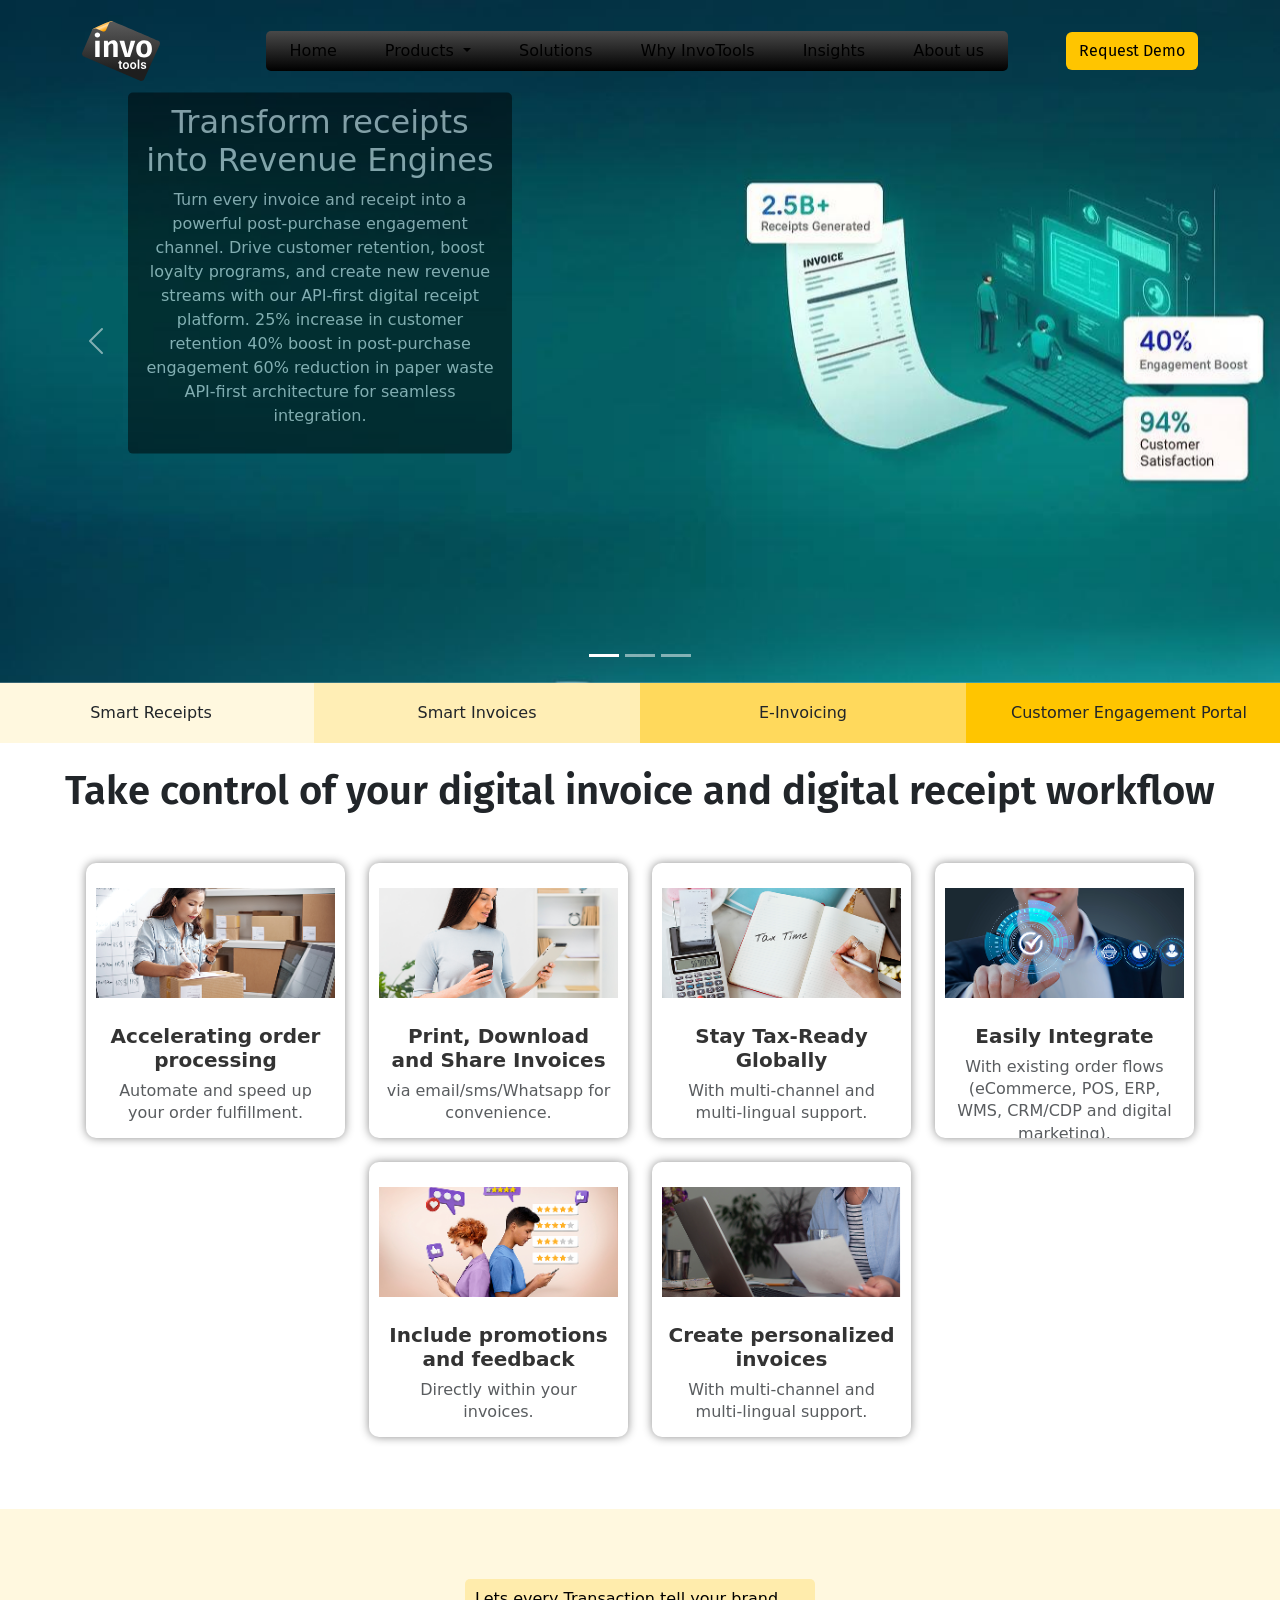
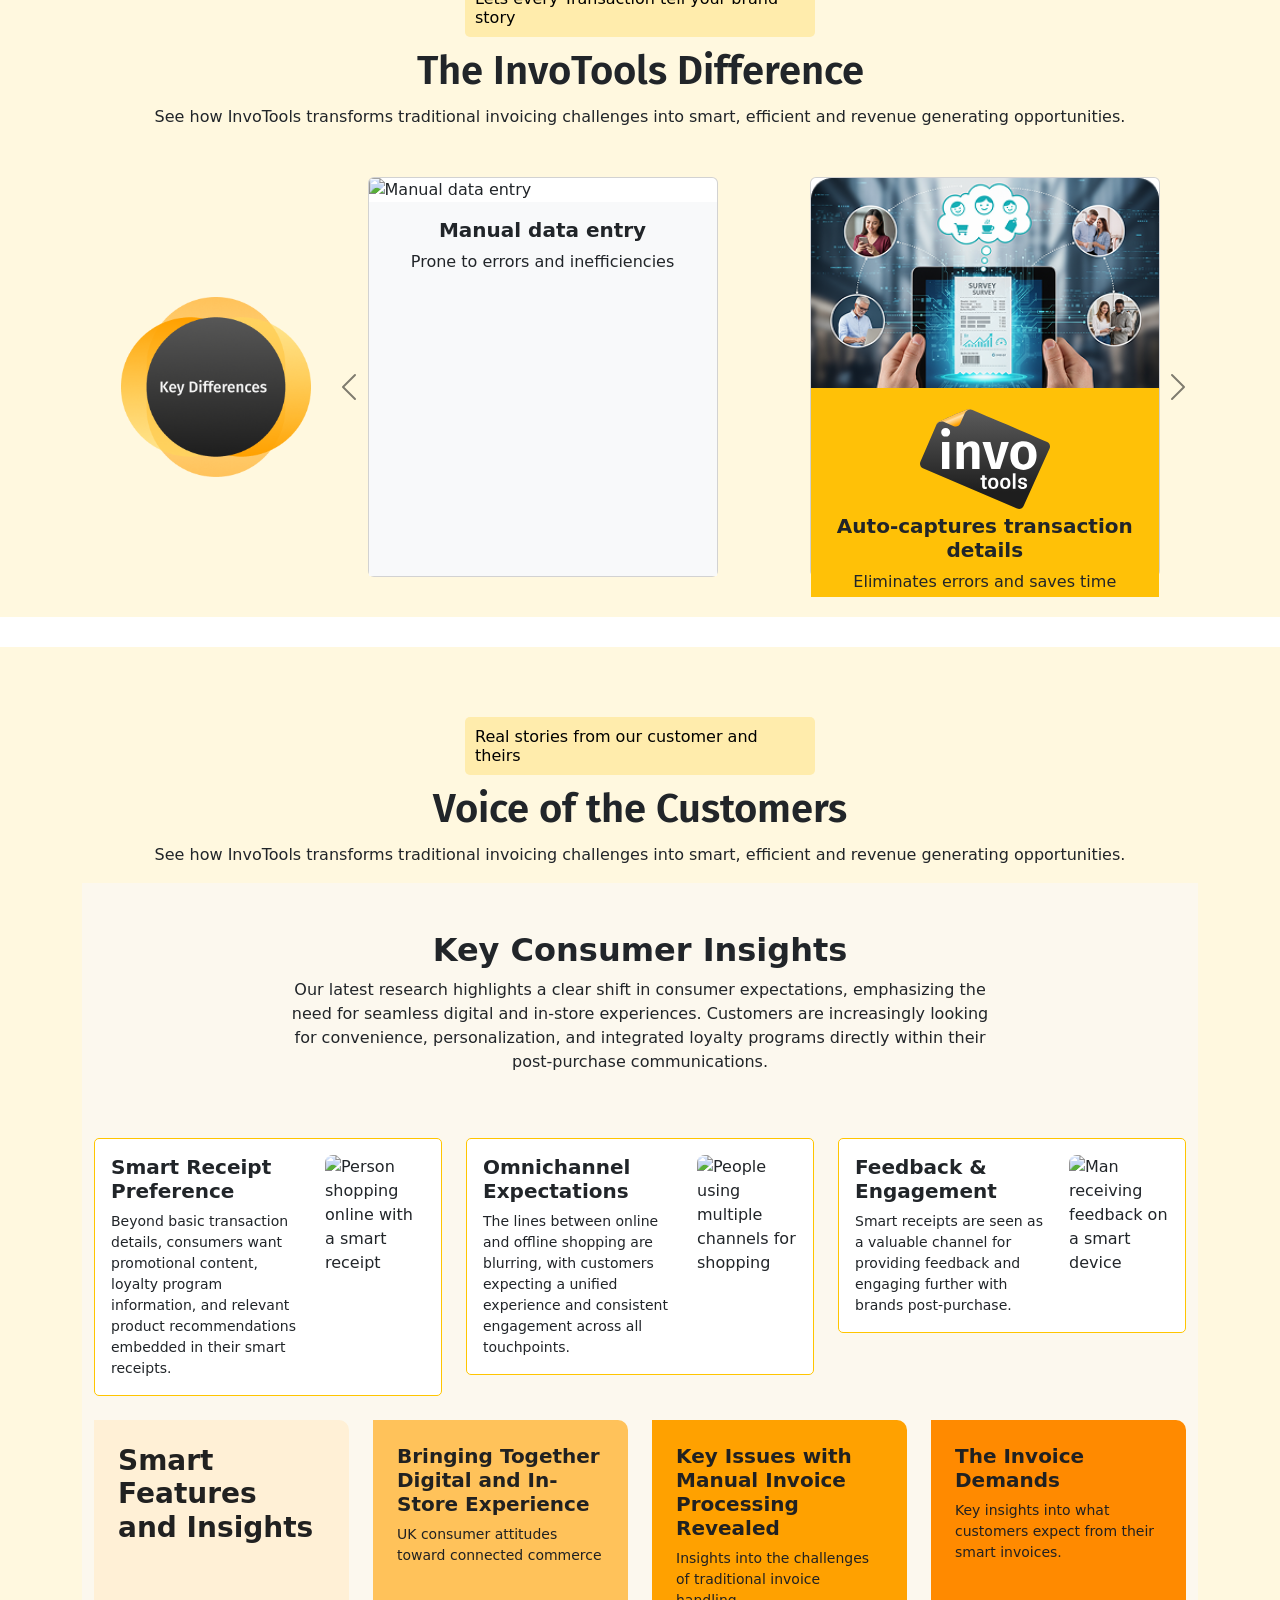
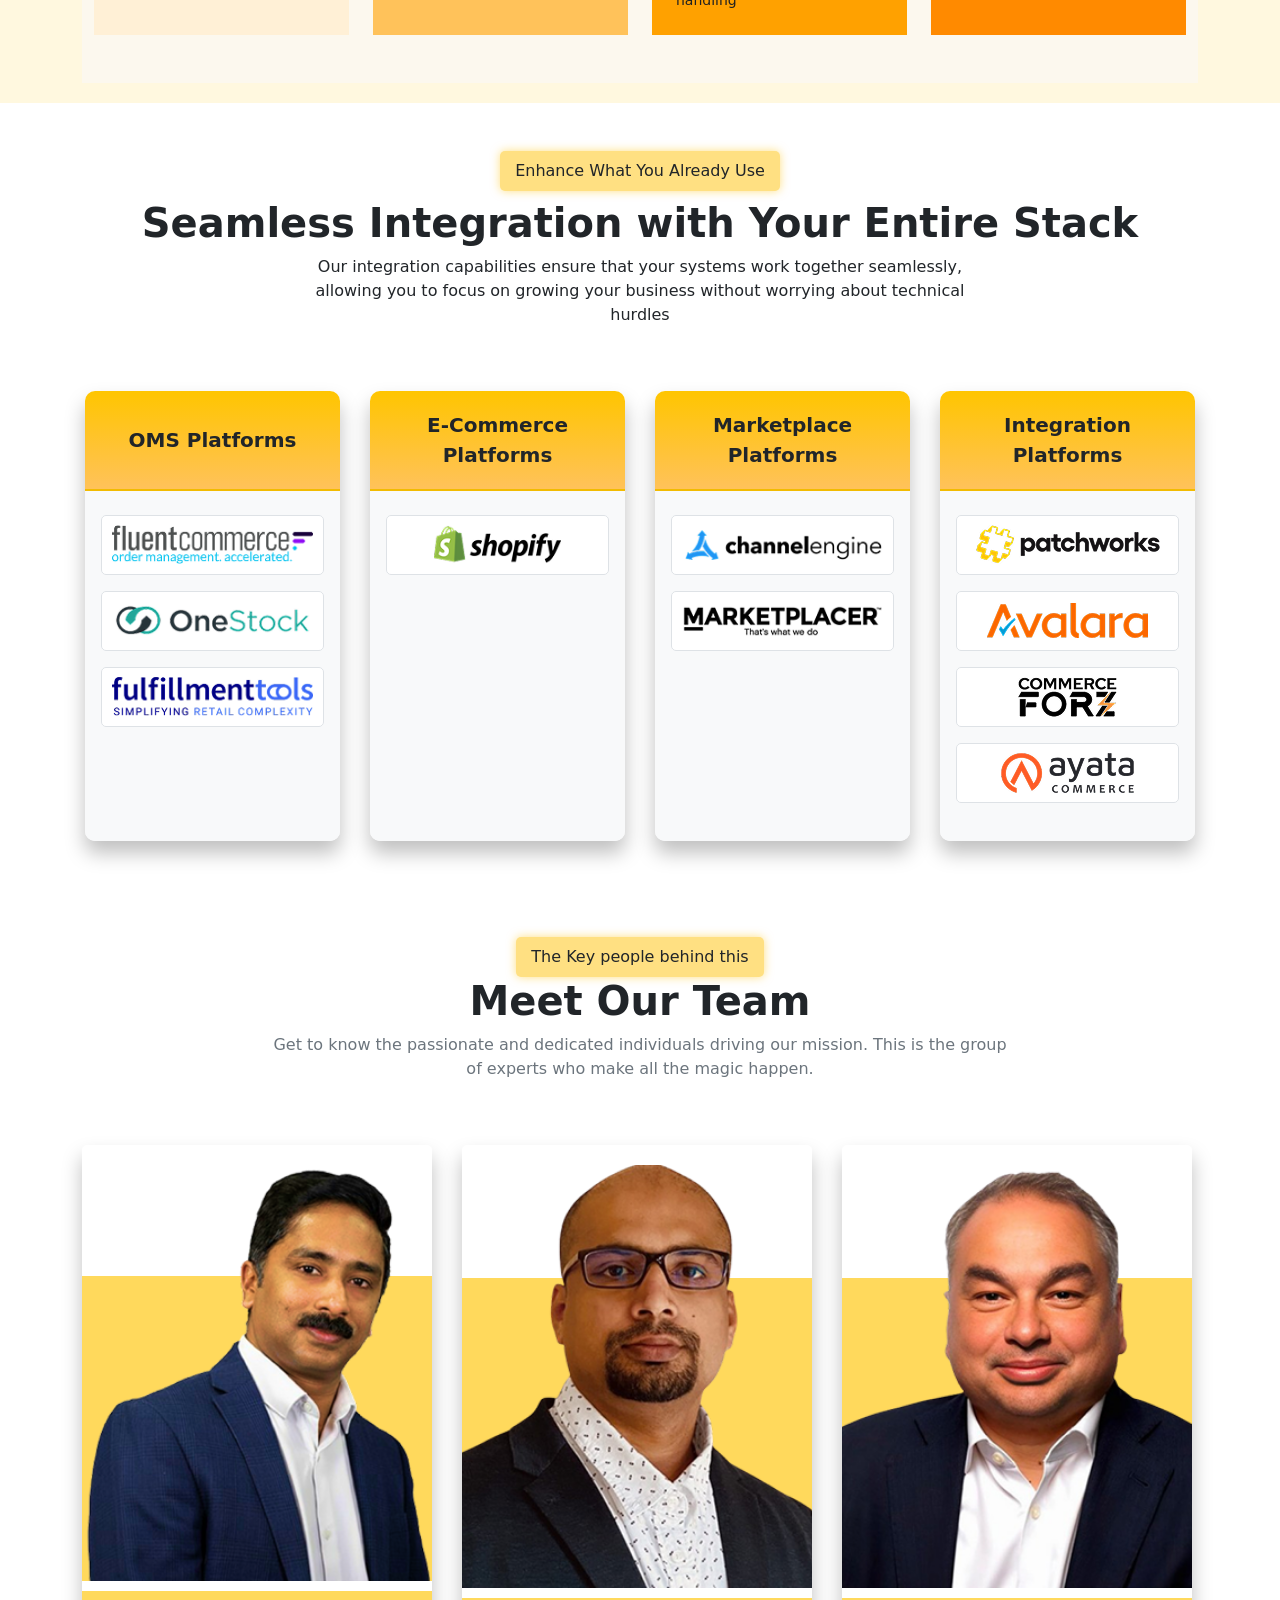
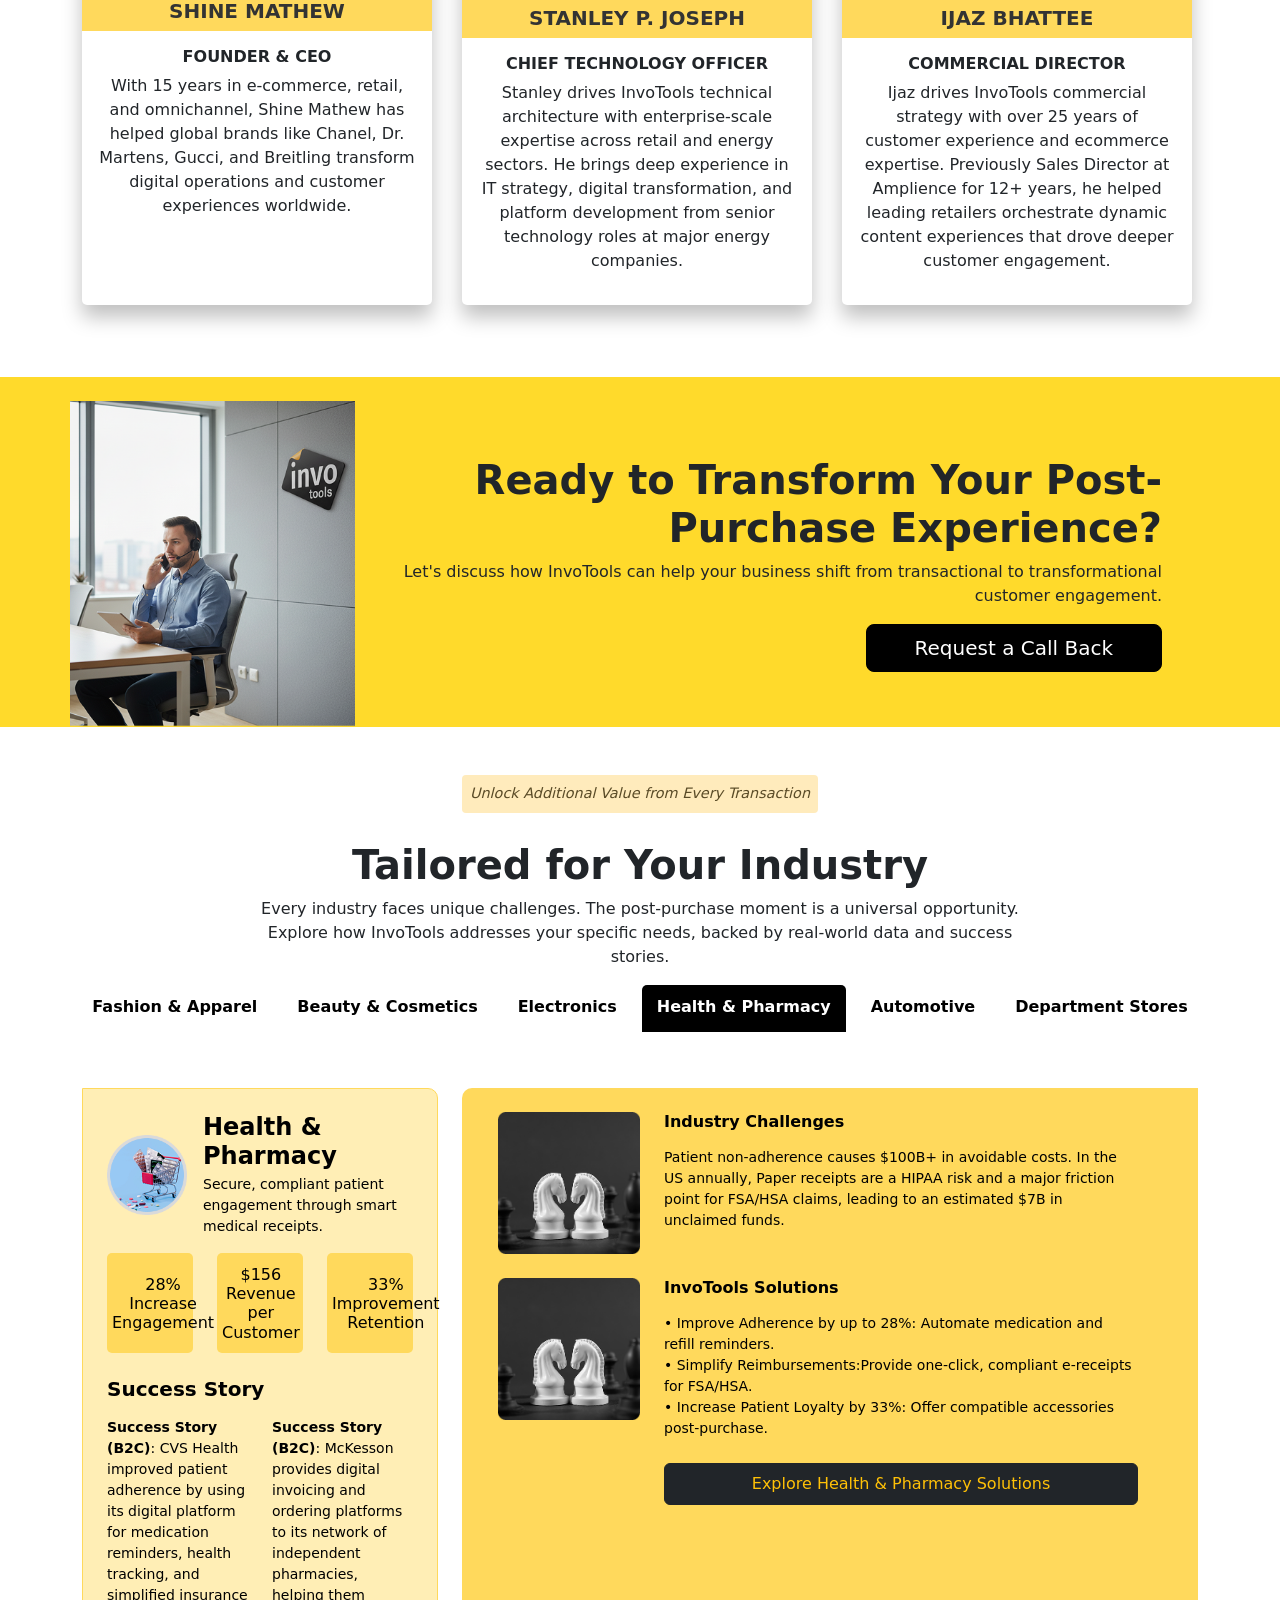
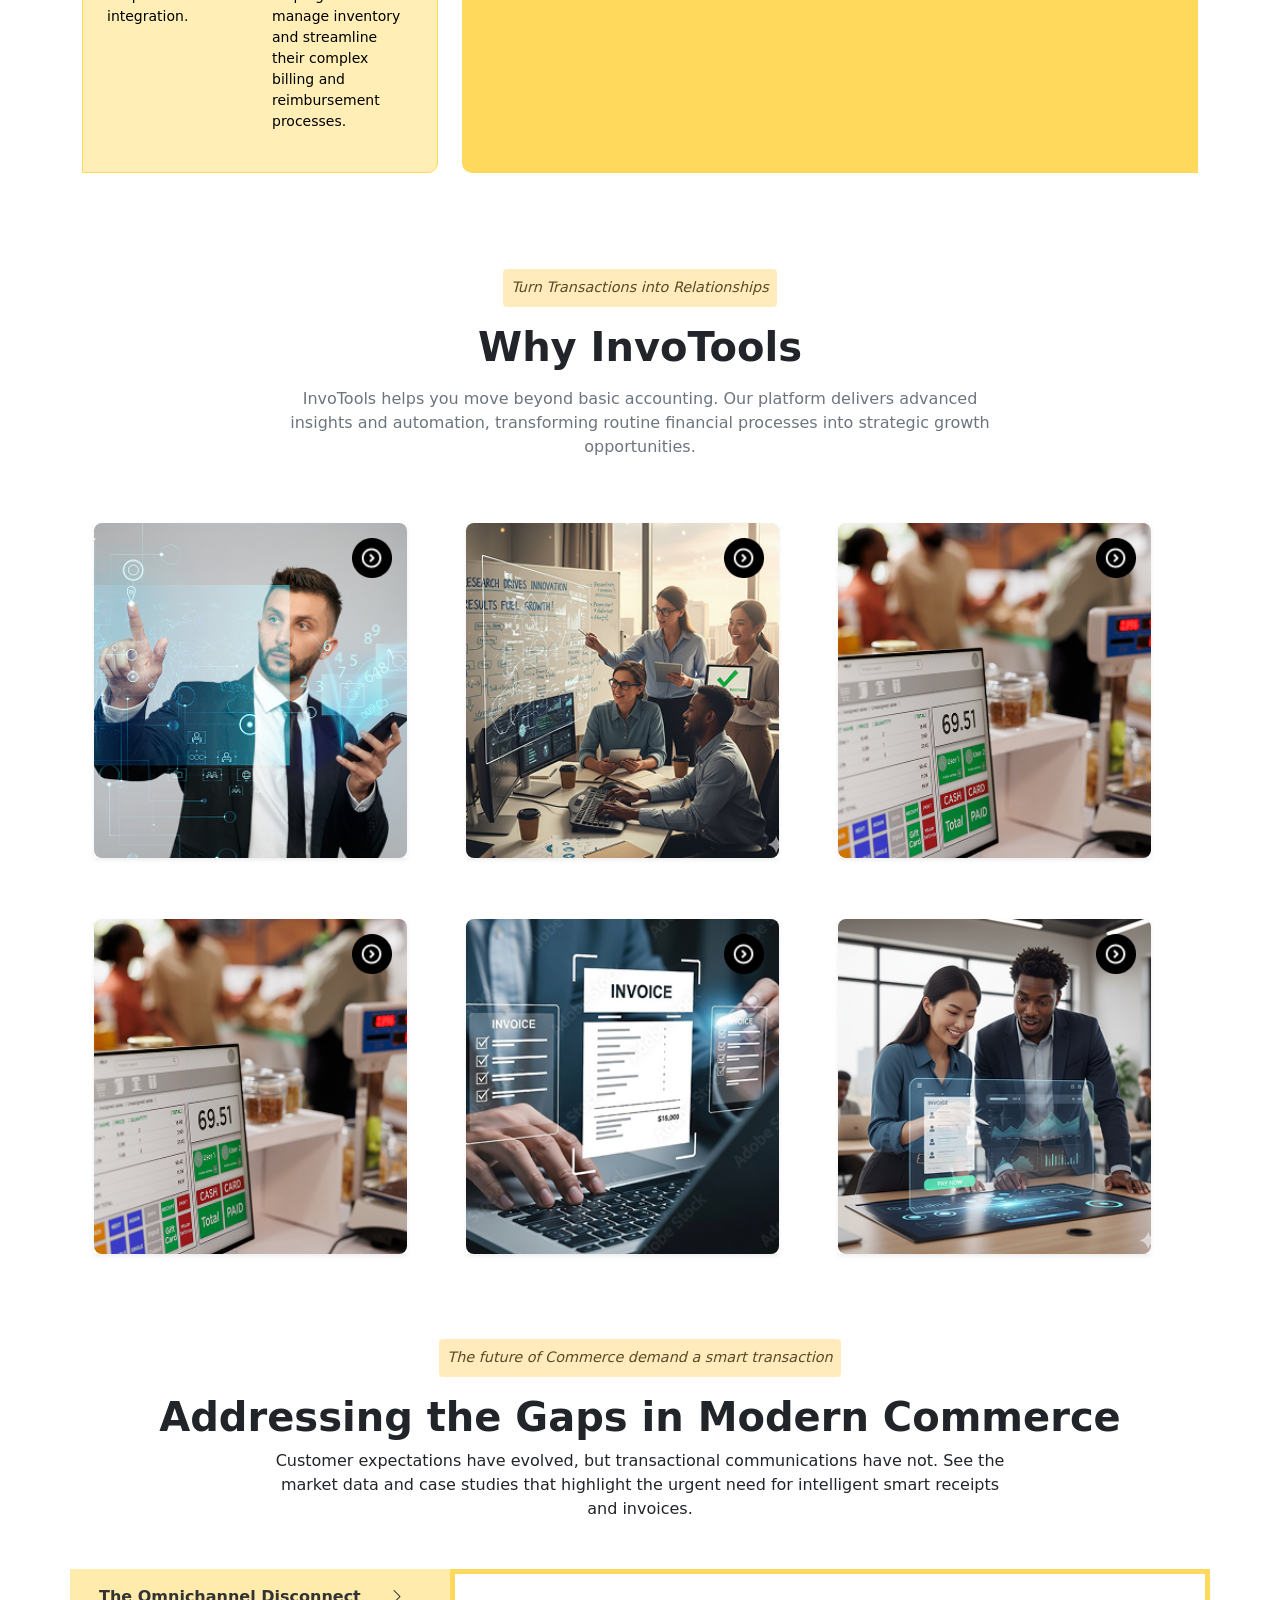
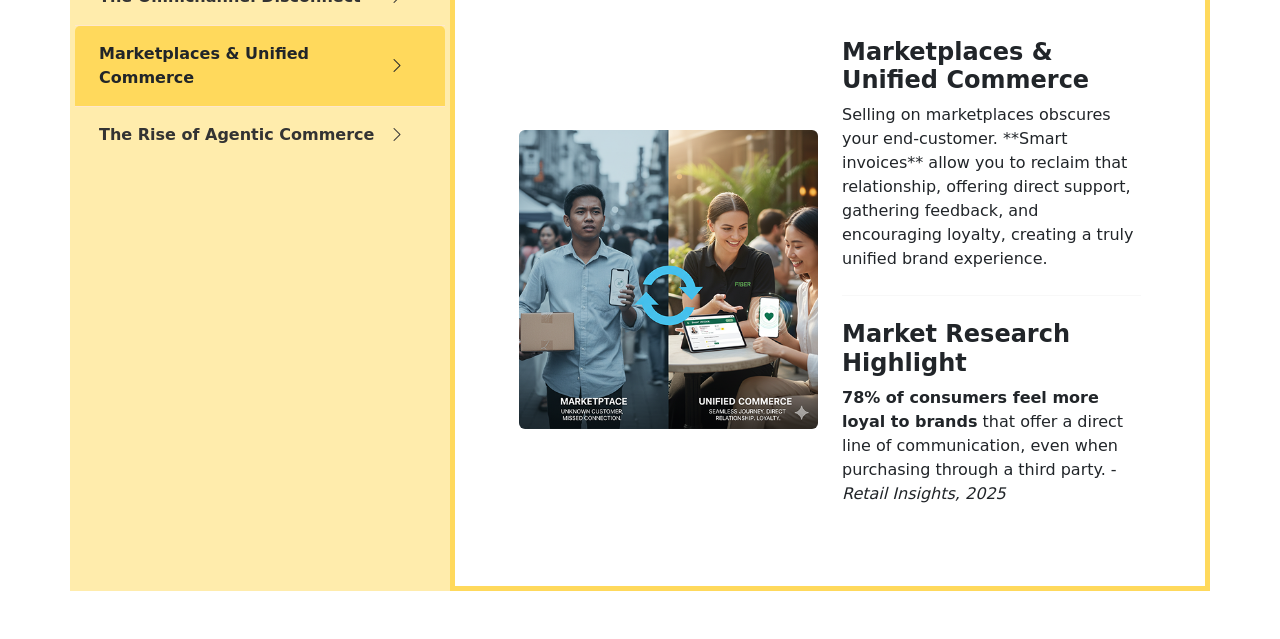
==== commit 6a146020: "css changes" ====
--- a/index.html
+++ b/index.html
@@ -1458,6 +1458,7 @@
                     <div class="flip-card-inner">
                         <div class="flip-card-front bg-light">
                             <img src="./assets/images/251/img002.png" class="img-fluid">
+                            <img src="./assets/images/251/arrow-icon.png" class="card-icon">
 
                         </div>
                         <div class="flip-card-back bg-card p-4">
@@ -1478,6 +1479,7 @@
                     <div class="flip-card-inner">
                         <div class="flip-card-front bg-light">
                             <img src="./assets/images/251/img003.png" class="img-fluid">
+                            <img src="./assets/images/251/arrow-icon.png" class="card-icon">
 
                         </div>
                         <div class="flip-card-back bg-card p-4">
@@ -1498,6 +1500,7 @@
                     <div class="flip-card-inner">
                         <div class="flip-card-front bg-light">
                             <img src="./assets/images/251/img003.png" class="img-fluid">
+                            <img src="./assets/images/251/arrow-icon.png" class="card-icon">
 
                         </div>
                         <div class="flip-card-back bg-card p-4">
@@ -1518,6 +1521,7 @@
                     <div class="flip-card-inner">
                         <div class="flip-card-front bg-light">
                             <img src="./assets/images/251/img005.png" class="img-fluid">
+                            <img src="./assets/images/251/arrow-icon.png" class="card-icon">
 
                         </div>
                         <div class="flip-card-back bg-card p-4">
@@ -1538,6 +1542,7 @@
                     <div class="flip-card-inner">
                         <div class="flip-card-front bg-light">
                             <img src="./assets/images/251/img006.png" class="img-fluid">
+                            <img src="./assets/images/251/arrow-icon.png" class="card-icon">
                         </div>
                         <div class="flip-card-back bg-card p-4">
                             <div>
--- a/assets/scss/main.css
+++ b/assets/scss/main.css
@@ -586,6 +586,16 @@
   transform-style: preserve-3d;
 }
 
+.card-icon {
+  position: absolute;
+  top: 15px;
+  right: 15px;
+  width: 40px !important;
+  height: 40px !important;
+  cursor: pointer;
+  z-index: 10;
+}
+
 .flip-card-inner.flipped {
   transform: rotateY(180deg);
 }
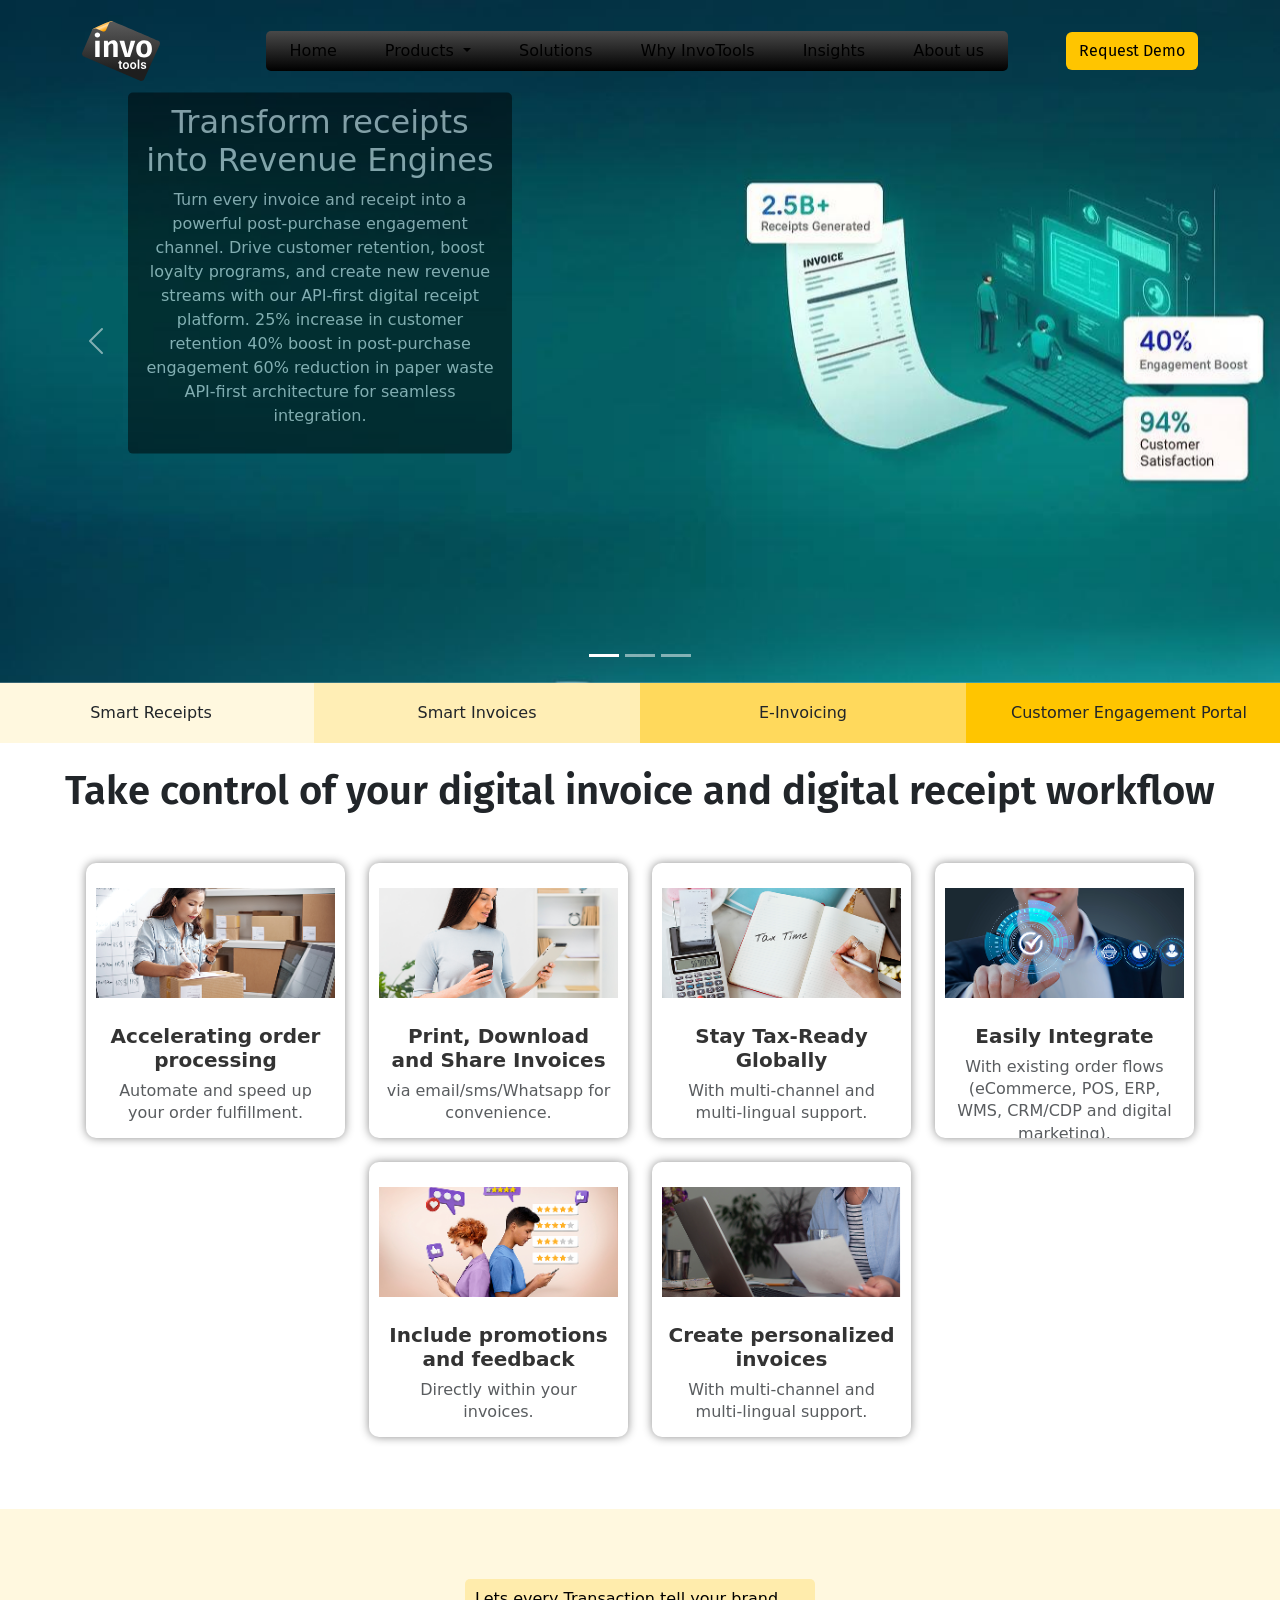
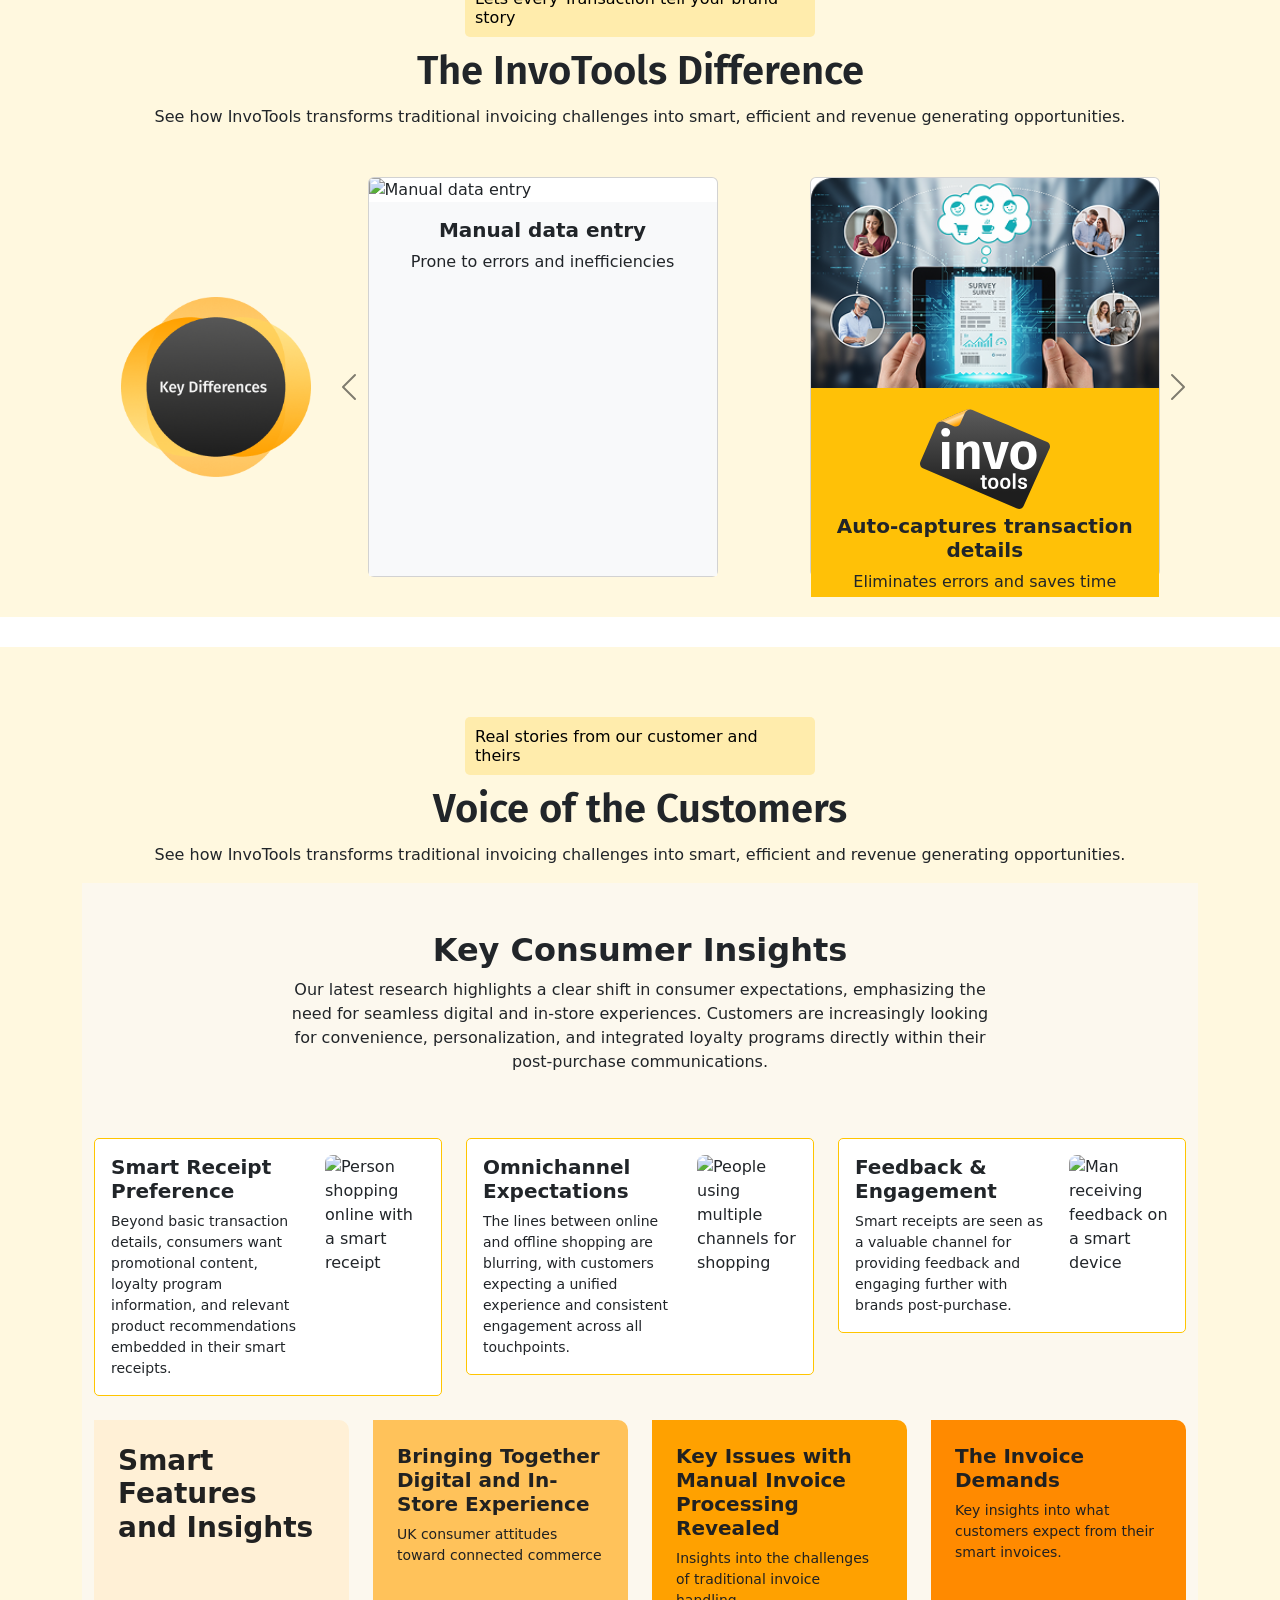
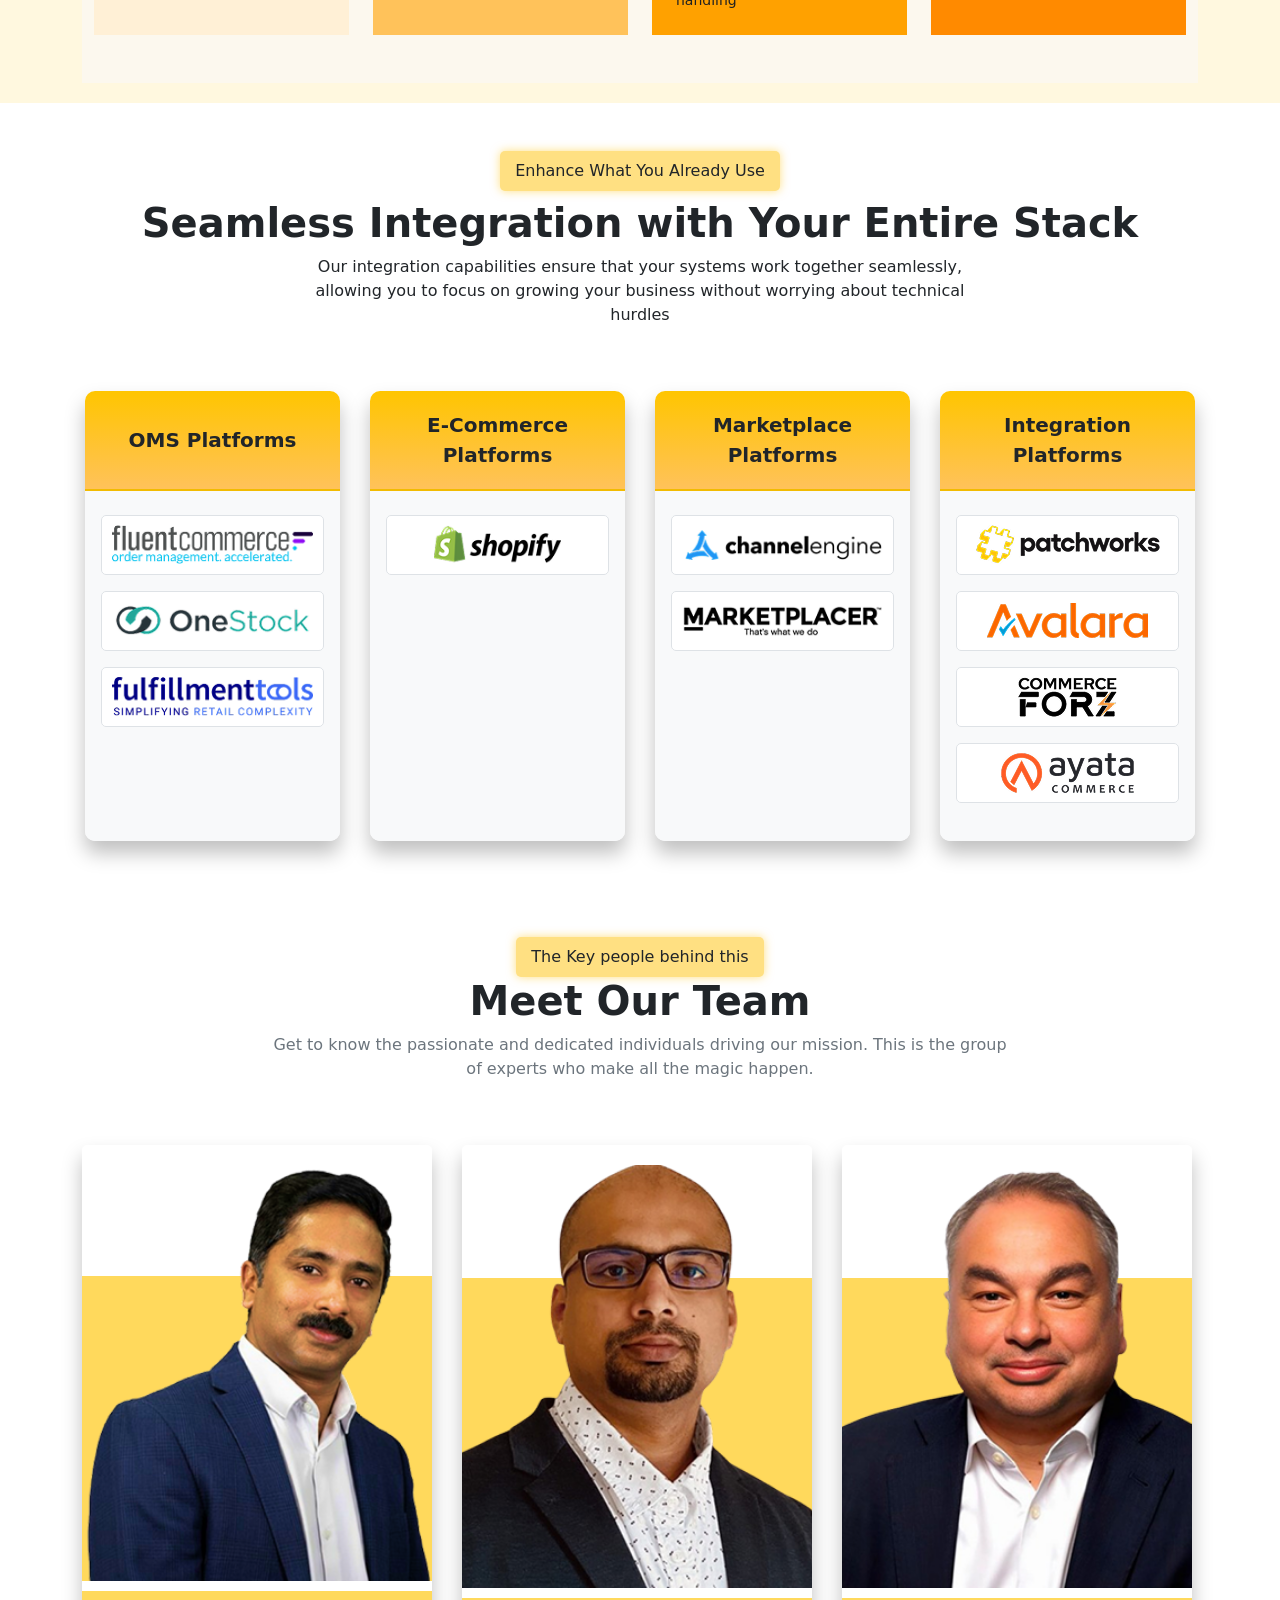
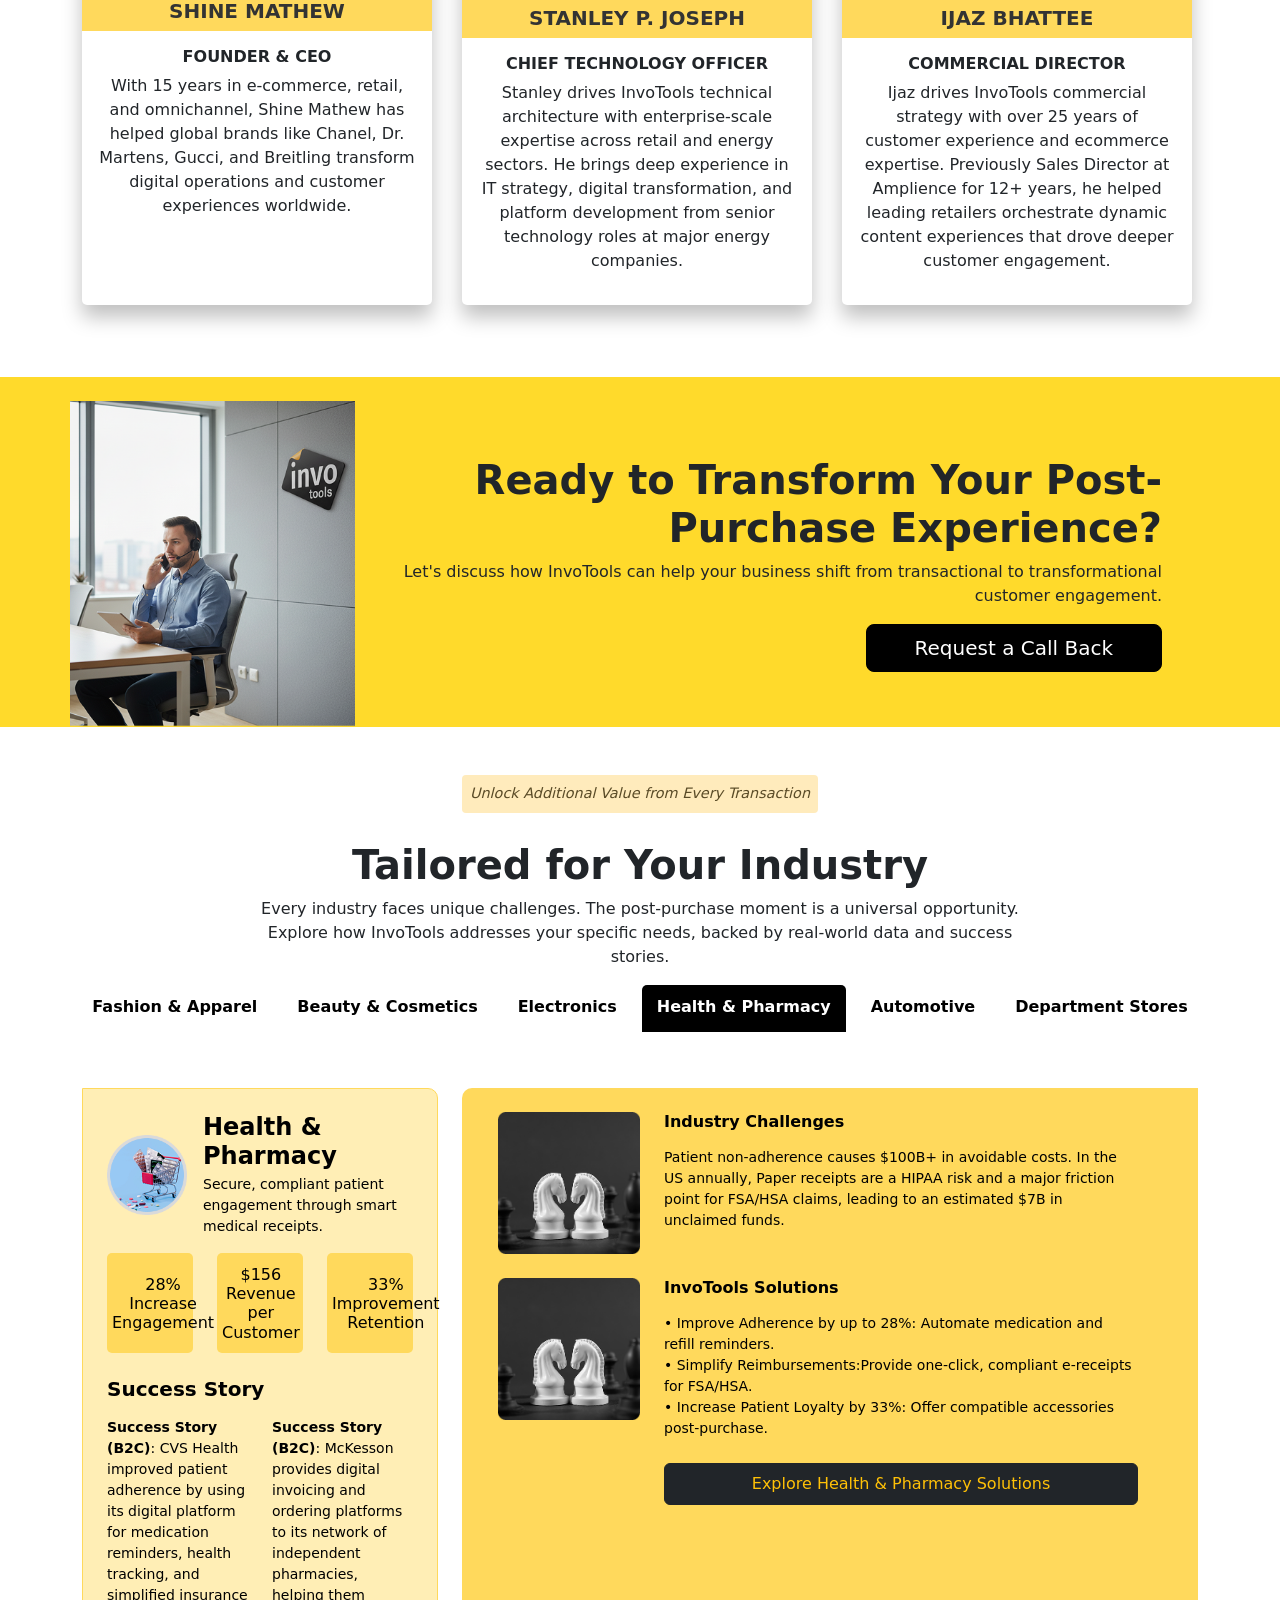
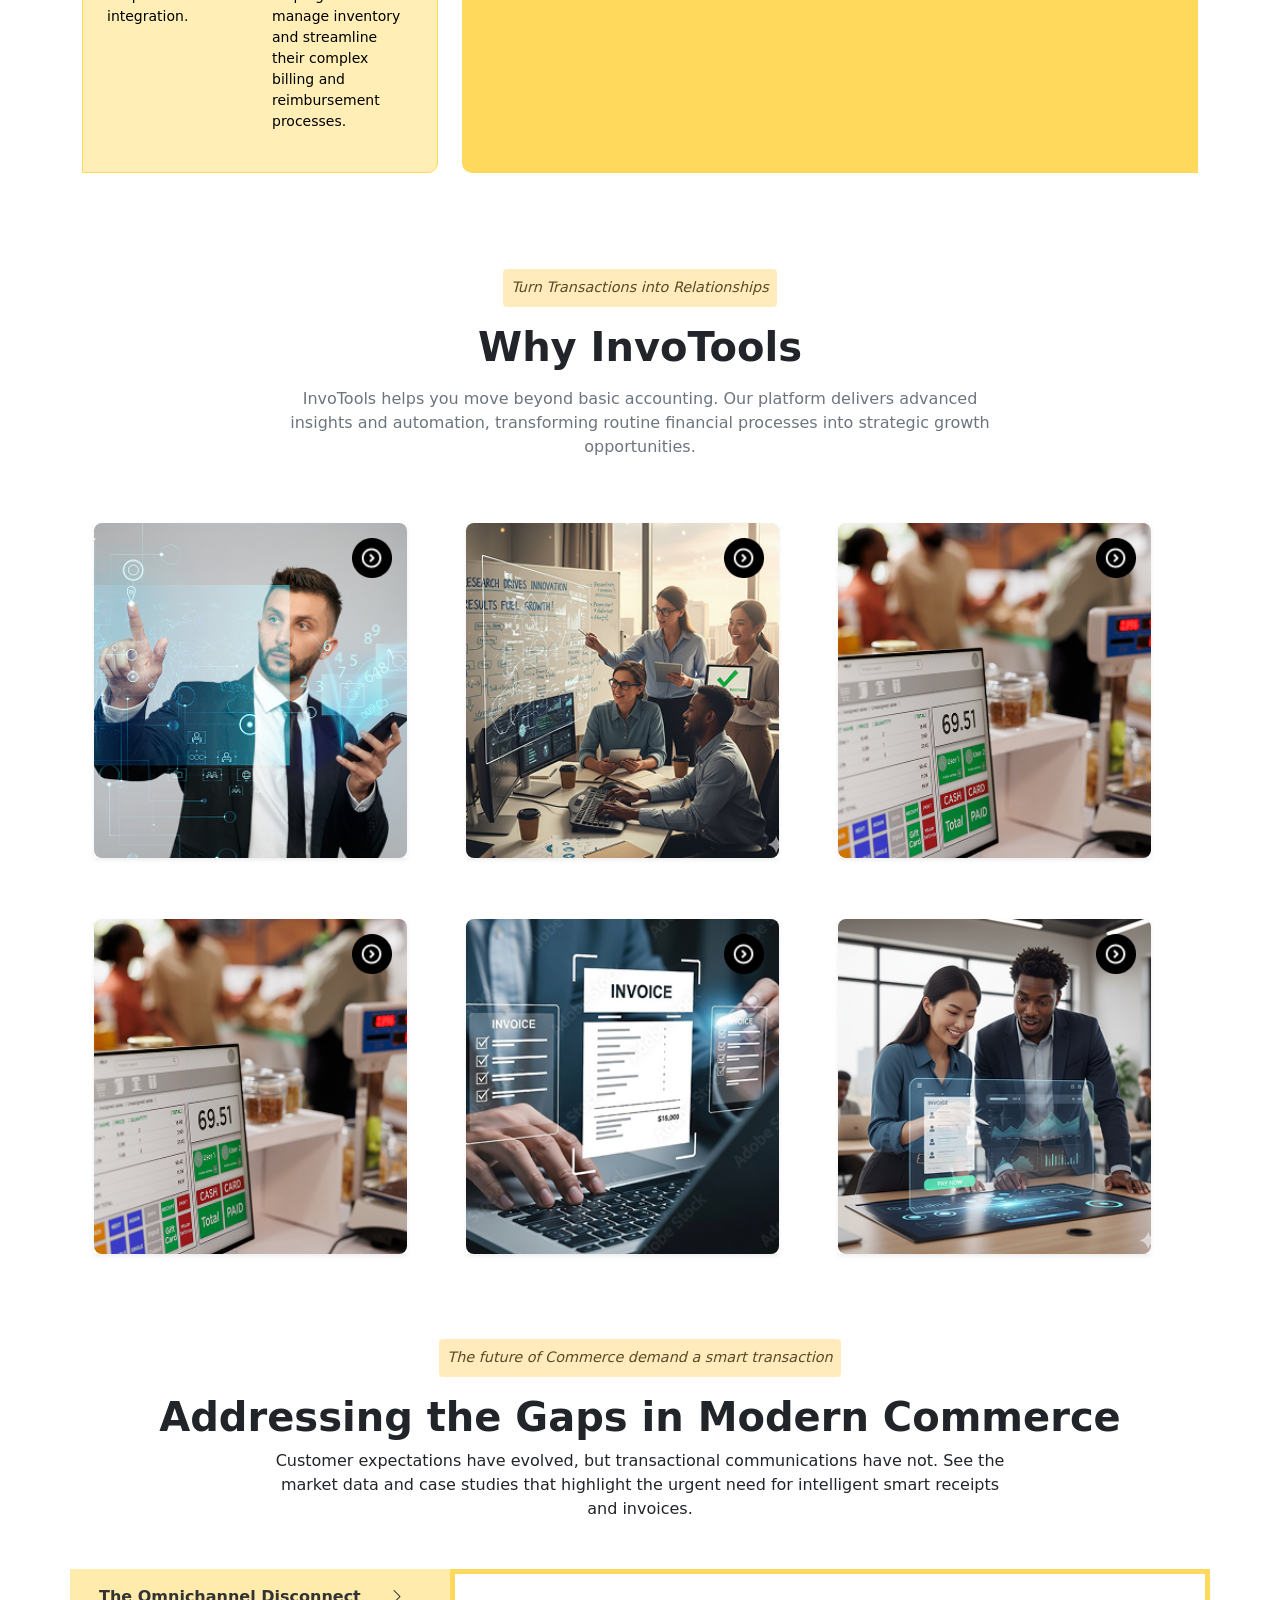
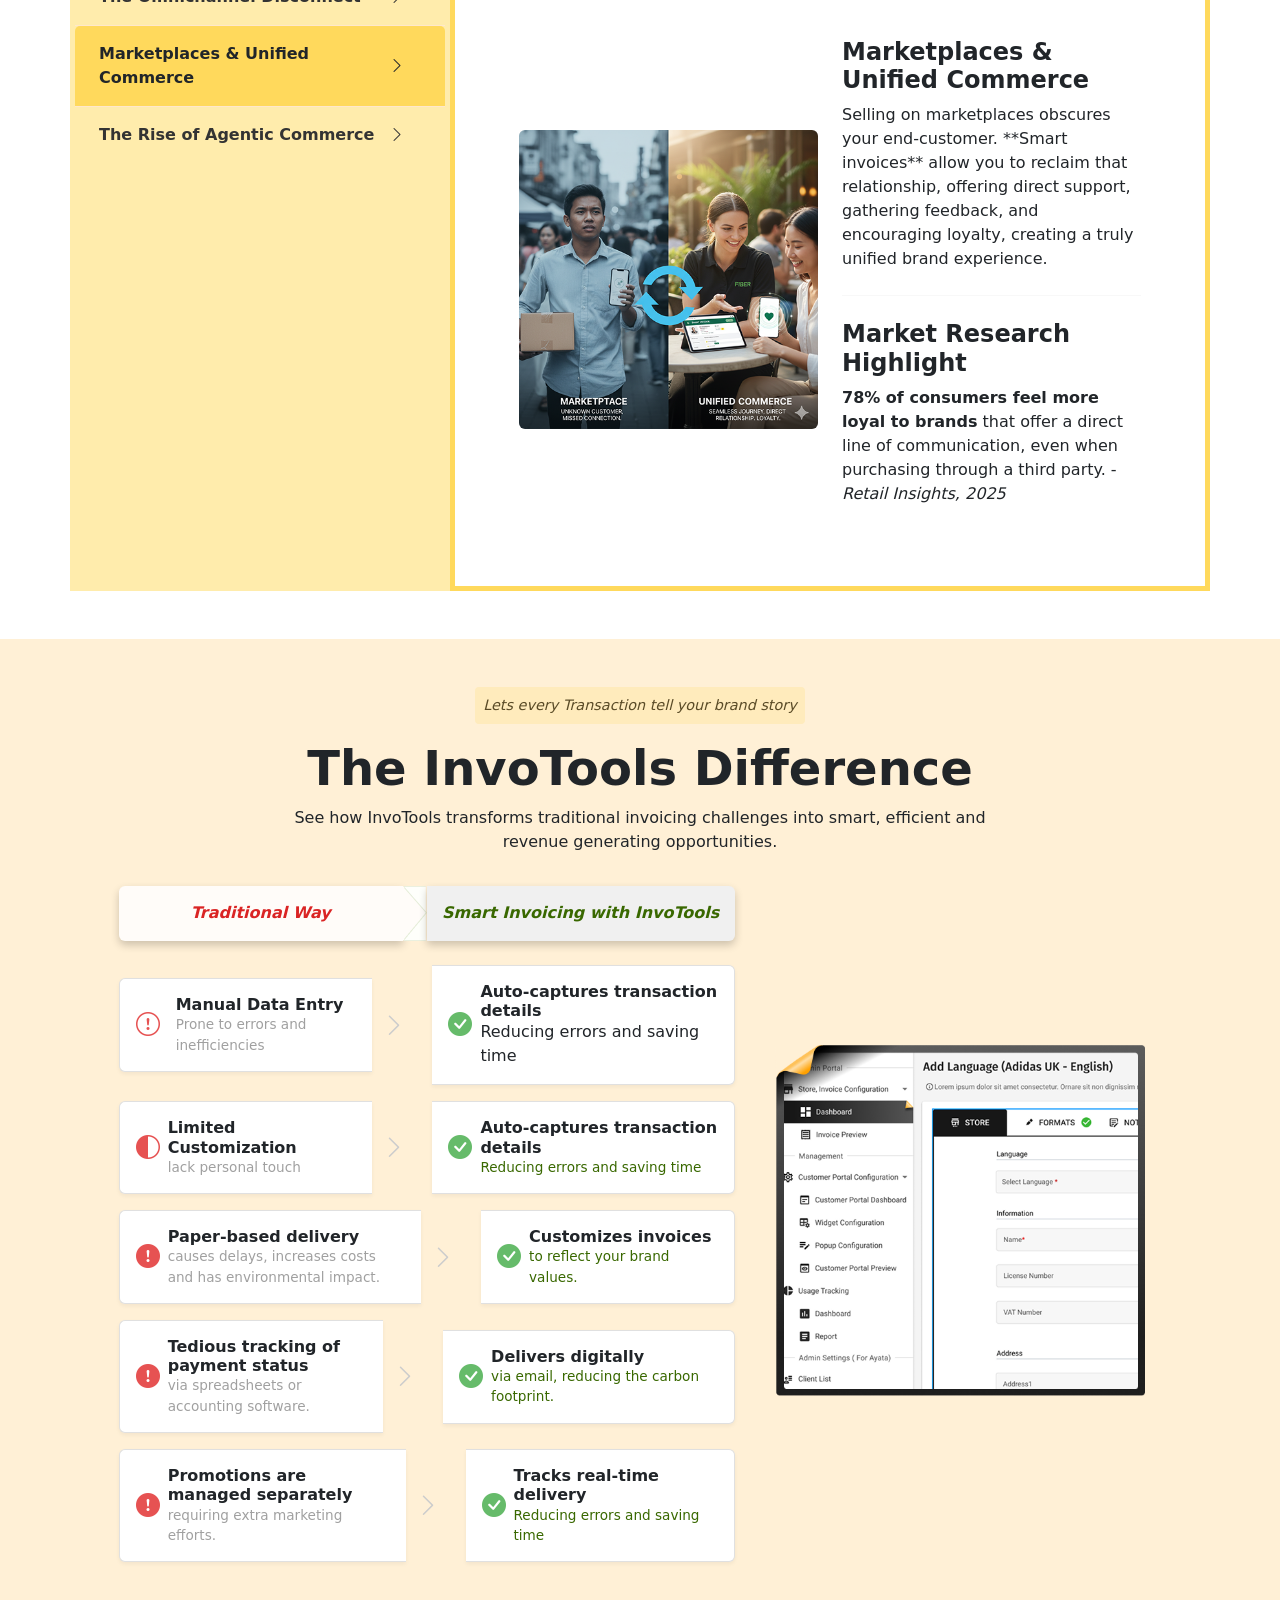
==== commit e19987f1: "Section update" ====
--- a/index.html
+++ b/index.html
@@ -891,16 +891,16 @@
                                     </li>
                                 </ul>
                                 <div class="d-grid gap-2 mt-4">
-                            <button class="btn btn-dark rounded-2 text-warning py-2 w-auto" type="button">
-                                Explore Fashion & Apparel Solutions
-                            </button>
-                        </div>
-
-                            </div>
-                        </div>
-
-
-                        
+                                    <button class="btn btn-dark rounded-2 text-warning py-2 w-auto" type="button">
+                                        Explore Fashion & Apparel Solutions
+                                    </button>
+                                </div>
+
+                            </div>
+                        </div>
+
+
+
 
                     </div>
                 </div>
@@ -1433,7 +1433,7 @@
 
         <div class="row row-cols-1 row-cols-sm-2 row-cols-lg-3 g-2 mx-auto " style="max-width: 1300px;">
 
-           <div class="col-12 col-sm-6 col-lg-4 card-container mx-auto">
+            <div class="col-12 col-sm-6 col-lg-4 card-container mx-auto">
                 <div class="flip-card shadow-sm">
                     <div class="flip-card-inner">
                         <div class="flip-card-front bg-light">
@@ -1474,7 +1474,7 @@
                 </div>
             </div>
 
-           <div class="col-12 col-sm-6 col-lg-4 card-container">
+            <div class="col-12 col-sm-6 col-lg-4 card-container">
                 <div class="flip-card shadow-sm">
                     <div class="flip-card-inner">
                         <div class="flip-card-front bg-light">
@@ -1495,7 +1495,7 @@
                 </div>
             </div>
 
-           <div class="col-12 col-sm-6 col-lg-4 card-container">
+            <div class="col-12 col-sm-6 col-lg-4 card-container">
                 <div class="flip-card shadow-sm">
                     <div class="flip-card-inner">
                         <div class="flip-card-front bg-light">
@@ -1516,7 +1516,7 @@
                 </div>
             </div>
 
-           <div class="col-12 col-sm-6 col-lg-4 card-container">
+            <div class="col-12 col-sm-6 col-lg-4 card-container">
                 <div class="flip-card shadow-sm">
                     <div class="flip-card-inner">
                         <div class="flip-card-front bg-light">
@@ -1537,7 +1537,7 @@
                 </div>
             </div>
 
-           <div class="col-12 col-sm-6 col-lg-4 card-container">
+            <div class="col-12 col-sm-6 col-lg-4 card-container">
                 <div class="flip-card shadow-sm">
                     <div class="flip-card-inner">
                         <div class="flip-card-front bg-light">
@@ -1718,6 +1718,150 @@
 
     <!--task 251 - Module -02 ends here-->
 
+
+    <!--Task-253-Starts here-->
+    <div class="container-fluid py-5 section-bg ">
+        <div class="row justify-content-center">
+            <div class="col-12 col-lg-10 text-center mb-3">
+                <span class="custom-badge-top p-2 rounded-1 d-inline-block mb-3 fst-italic">Lets every Transaction tell your brand story</span>
+                <h1 class="display-5 fw-bold">The InvoTools Difference</h1>
+                <p class="col-lg-8 mx-auto">
+                    See how InvoTools transforms traditional invoicing challenges into smart, efficient and revenue
+                    generating opportunities.
+                </p>
+            </div>
+        </div>
+
+        <div class="row justify-content-center">
+            <div class="col-12 col-lg-6">
+                <div class="d-flex w-100 mb-4 fw-bold">
+                    <div class="traditional-header flex-grow-1 p-2 text-center rounded-start">Traditional Way</div><img
+                        src="./assets/images/Traditional-arrow-icon.png">
+                    <div class="smart-header flex-grow-1 p-2 text-center rounded-end">Smart Invoicing with InvoTools
+                    </div>
+                </div>
+
+                <div class="comparison-row d-flex align-items-center mb-3">
+                    <div class="traditional-entry p-3 rounded-start d-flex align-items-center">
+                        <i class="bi bi-exclamation-circle traditional-icon me-3"></i></i>
+                        <div class="text-start">
+                            <h6 class="mb-0">Manual Data Entry</h5>
+                                <p class="mb-0 traditional-text">Prone to errors and inefficiencies</p>
+                        </div>
+                    </div>
+                    <div class="arrow-container me-3">
+                        <i class="bi bi-chevron-right arrow-icon"></i>
+                    </div>
+                    <div class="smart-entry p-3 rounded-end d-flex align-items-center flex-grow-1">
+                        <i class="bi bi-check-circle-fill smart-icon me-2"></i>
+                        <div class="text-start">
+                            <h6 class="mb-0">Auto-captures transaction details</h6>
+                            <p class="mb-0">Reducing errors and saving time</p>
+                        </div>
+                    </div>
+                </div>
+
+                <div class="comparison-row d-flex align-items-center mb-3">
+                    <div class="traditional-entry p-3 rounded-start d-flex align-items-center">
+                        <i class="bi bi-circle-half traditional-icon me-2"></i>
+                        <div class="text-start">
+                            <h6 class="mb-0">Limited Customization</h6>
+                            <p class="mb-0 traditional-text">lack personal touch</p>
+                        </div>
+                    </div>
+                    <div class="arrow-container me-3">
+                        <i class="bi bi-chevron-right arrow-icon"></i>
+                    </div>
+                    <div class="smart-entry p-3 rounded-end d-flex align-items-center flex-grow-1">
+                        <i class="bi bi-check-circle-fill smart-icon me-2"></i>
+                        <div class="text-start">
+                            <h6 class="mb-0">Auto-captures transaction details</h6>
+                            <p class="mb-0 smart-text">Reducing errors and saving time</p>
+                        </div>
+                    </div>
+                </div>
+
+                <div class="comparison-row d-flex align-items-center mb-3">
+                    <div class="traditional-entry p-3 rounded-start d-flex align-items-center">
+                        <i class="bi bi-exclamation-circle-fill traditional-icon me-2"></i>
+                        <div class="text-start">
+                            <h6 class="mb-0">Paper-based delivery</h6>
+                            <p class="mb-0 traditional-text">causes delays, increases costs and has environmental
+                                impact.</p>
+                        </div>
+                    </div>
+                    <div class="arrow-container me-3">
+                        <i class="bi bi-chevron-right arrow-icon"></i>
+                    </div>
+                    <div class="smart-entry p-3 rounded-end d-flex align-items-center flex-grow-1">
+                        <i class="bi bi-check-circle-fill smart-icon me-2"></i>
+                        <div class="text-start">
+                            <h6 class="mb-0">Customizes invoices</h6>
+                            <p class="mb-0 smart-text">to reflect your brand values.</p>
+                        </div>
+                    </div>
+                </div>
+
+                <div class="comparison-row d-flex align-items-center mb-3">
+                    <div class="traditional-entry p-3 rounded-start d-flex align-items-center">
+                        <i class="bi bi-exclamation-circle-fill traditional-icon me-2"></i>
+                        <div class="text-start">
+                            <h6 class="mb-0">Tedious tracking of payment status</h6>
+                            <p class="mb-0 traditional-text">via spreadsheets or accounting software.</p>
+                        </div>
+                    </div>
+                    <div class="arrow-container me-3">
+                        <i class="bi bi-chevron-right arrow-icon"></i>
+                    </div>
+                    <div class="smart-entry p-3 rounded-end d-flex align-items-center flex-grow-1">
+                        <i class="bi bi-check-circle-fill smart-icon me-2"></i>
+                        <div class="text-start">
+                            <h6 class="mb-0">Delivers digitally</h6>
+                            <p class="mb-0 smart-text">via email, reducing the carbon footprint.</p>
+                        </div>
+                    </div>
+                </div>
+
+                <div class="comparison-row d-flex align-items-center mb-3">
+                    <div class="traditional-entry p-3 rounded-start d-flex align-items-center">
+                        <i class="bi bi-exclamation-circle-fill traditional-icon me-2"></i>
+                        <div class="text-start">
+                            <h6 class="mb-0">Promotions are managed separately</h6>
+                            <p class="mb-0 traditional-text">requiring extra marketing efforts.</p>
+                        </div>
+                    </div>
+                    <div class="arrow-container me-3">
+                        <i class="bi bi-chevron-right arrow-icon"></i>
+                    </div>
+                    <div class="smart-entry p-3 rounded-end d-flex align-items-center flex-grow-1">
+                        <i class="bi bi-check-circle-fill smart-icon me-2"></i>
+                        <div class="text-start">
+                            <h6 class="mb-0">Tracks real-time delivery</h6>
+                            <p class="mb-0 smart-text">Reducing errors and saving time</p>
+                        </div>
+                    </div>
+                </div>
+
+            </div>
+
+            <div class="col-12 col-lg-4 d-flex justify-content-center mt-5 mt-lg-0">
+
+                <div class="w-100 h-100 d-flex flex-column justify-content-center align-items-center text-white p-3">
+                    <img src="./assets/images/receipt.png" class="img-fluid">
+
+                </div>
+            </div>
+
+        </div>
+    </div>
+
+
+
+
+
+
+    <!--Task-253-Ends here-->
+
     <script src="https://cdn.jsdelivr.net/npm/bootstrap@5.3.3/dist/js/bootstrap.bundle.min.js"></script>
 
 
--- a/assets/scss/main.css
+++ b/assets/scss/main.css
@@ -764,6 +764,130 @@
   border-top: 1px solid rgba(0, 0, 0, 0.1);
 }
 
+.section-bg {
+  background: #fff0d6;
+}
+
+.traditional-header {
+  background-color: #FFFCF9;
+  color: #DA2424;
+  box-shadow: 0 4px 8px 0 rgba(0, 0, 0, 0.2);
+  font-style: italic;
+  align-content: center;
+  max-width: 50%;
+}
+
+.smart-header {
+  background-color: #f0f0f0;
+  color: #396800;
+  box-shadow: 0 4px 8px 0 rgba(0, 0, 0, 0.2);
+  font-style: italic;
+  align-content: center;
+  max-width: 50%;
+}
+
+.comparison-row {
+  max-width: 100%;
+}
+
+.traditional-entry {
+  background-color: #ffffff;
+  border: 1px solid #e0e0e0;
+  border-right: none;
+  flex-basis: 50%;
+  max-width: 50%;
+  box-shadow: 0 0.125rem 0.25rem rgba(0, 0, 0, 0.05);
+  transition: transform 0.2s ease-in-out;
+}
+
+.smart-entry {
+  background-color: #ffffff;
+  border: 1px solid #e0e0e0;
+  border-left: none;
+  flex-grow: 1;
+  box-shadow: 0 0.125rem 0.25rem rgba(0, 0, 0, 0.05);
+  transition: transform 0.2s ease-in-out;
+}
+
+.traditional-icon {
+  color: #e65252;
+  font-size: 1.5rem;
+}
+
+.traditional-text {
+  color: #a0a0a0;
+  font-size: 0.85rem;
+}
+
+.smart-icon {
+  color: #66bb6a;
+  font-size: 1.5rem;
+}
+
+.smart-text {
+  color: #396800;
+  font-size: 0.85rem;
+}
+
+.traditional-red-bg {
+  background-color: #f8e1e1;
+  border-color: #e65252;
+}
+
+.arrow-container {
+  padding: 0 10px;
+  line-height: 1;
+}
+
+.arrow-icon {
+  font-size: 1.5rem;
+  color: #ccc;
+}
+
+.sidebar-mockup-container {
+  width: 350px;
+  height: 550px;
+  background-color: #000;
+  border-radius: 0.5rem;
+  overflow: hidden;
+  box-shadow: 0 10px 25px rgba(0, 0, 0, 0.2);
+}
+
+.placeholder-image-overlay {
+  background-color: rgba(0, 0, 0, 0.5);
+  text-shadow: 1px 1px 2px #000;
+}
+
+/* Responsive Adjustments */
+@media (max-width: 991.98px) {
+  /* On medium and small screens, stack the comparison rows */
+  .comparison-row {
+    flex-direction: column;
+  }
+  .traditional-entry,
+  .smart-entry {
+    border-radius: 0.25rem !important;
+    max-width: 100%;
+    width: 100%;
+    border-right: 1px solid #e0e0e0; /* Restore border for stacking */
+    border-left: 1px solid #e0e0e0;
+  }
+  .traditional-entry {
+    margin-bottom: 0.5rem;
+  }
+  .arrow-container {
+    display: none; /* Hide arrow separator */
+  }
+  .d-flex.w-100.mb-4.fw-bold {
+    display: none !important; /* Hide 'Traditional Way' and 'Smart Invoicing' headers */
+  }
+  /* Adjust sidebar mockup for smaller screens */
+  .sidebar-mockup-container {
+    width: 100%;
+    max-width: 350px;
+    height: 400px;
+  }
+}
 @media (min-width: 768px) {
   .fixed-height-row {
     height: 350px !important;
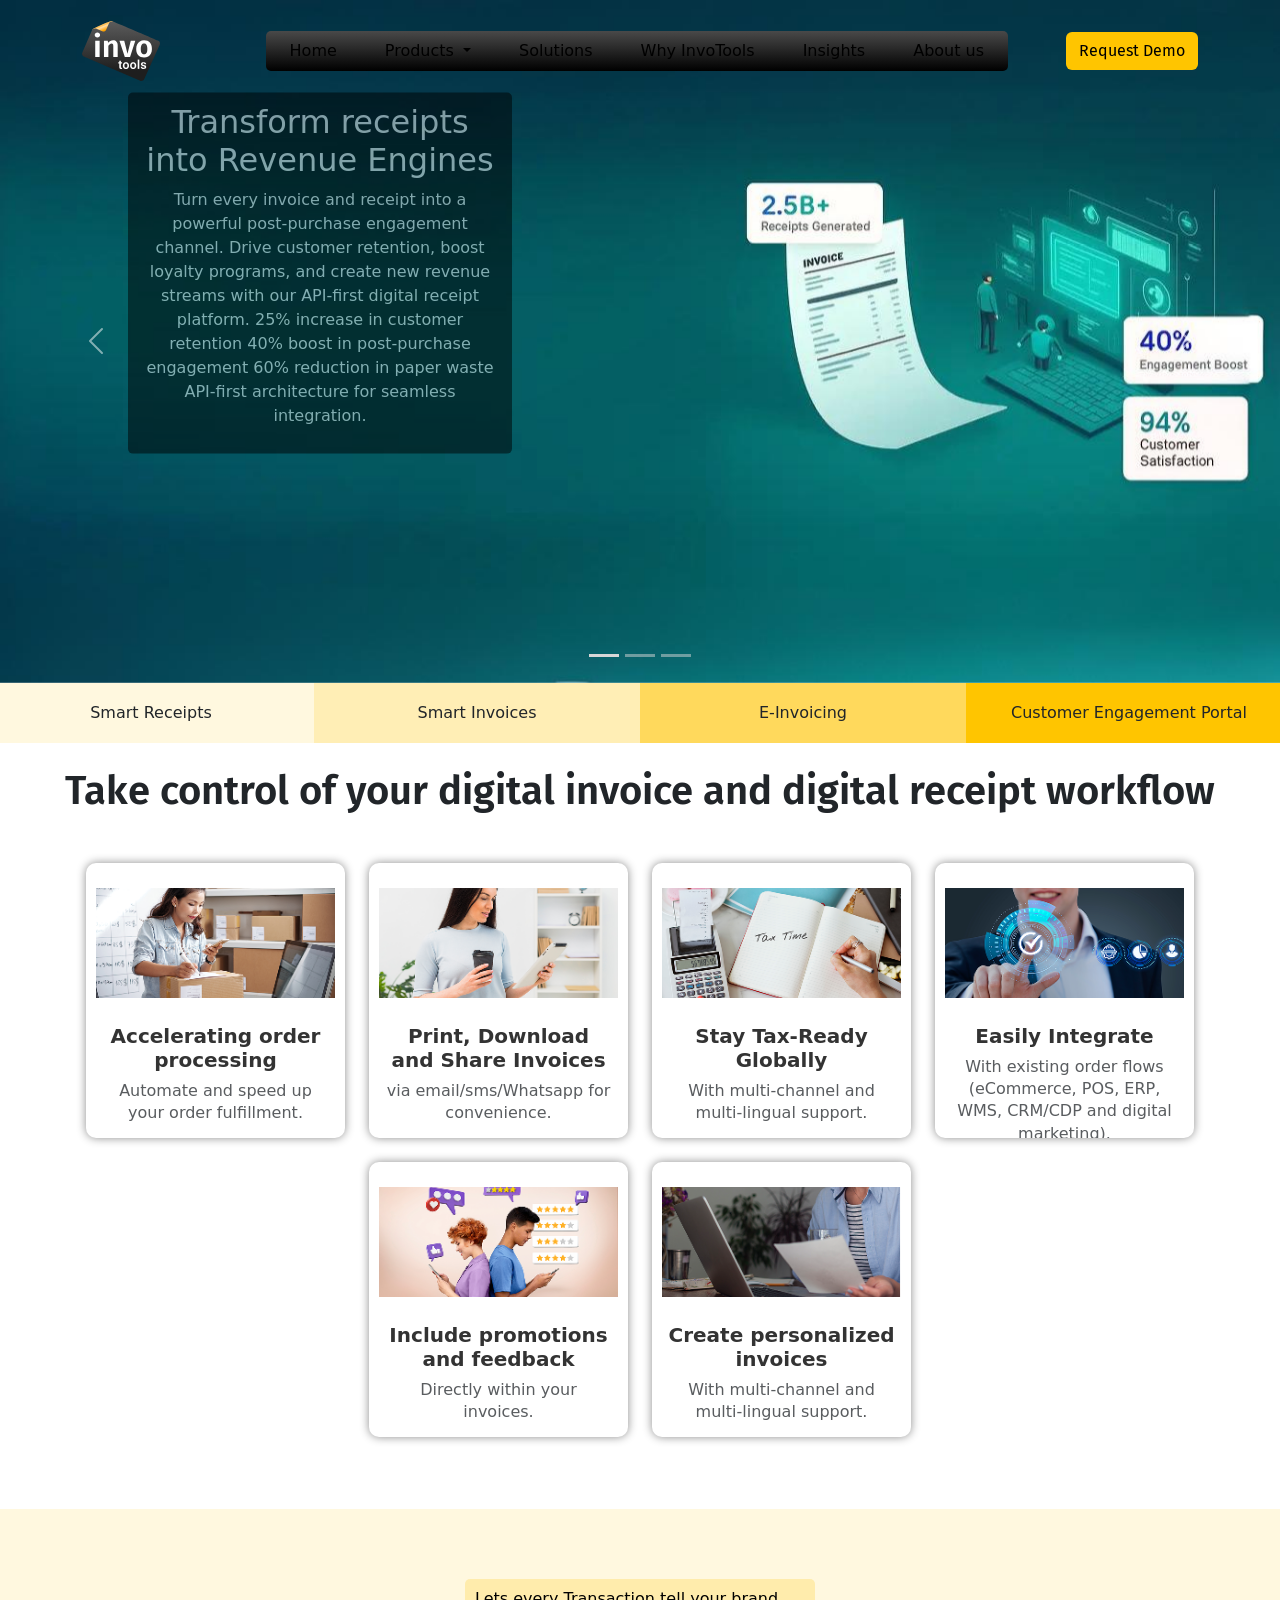
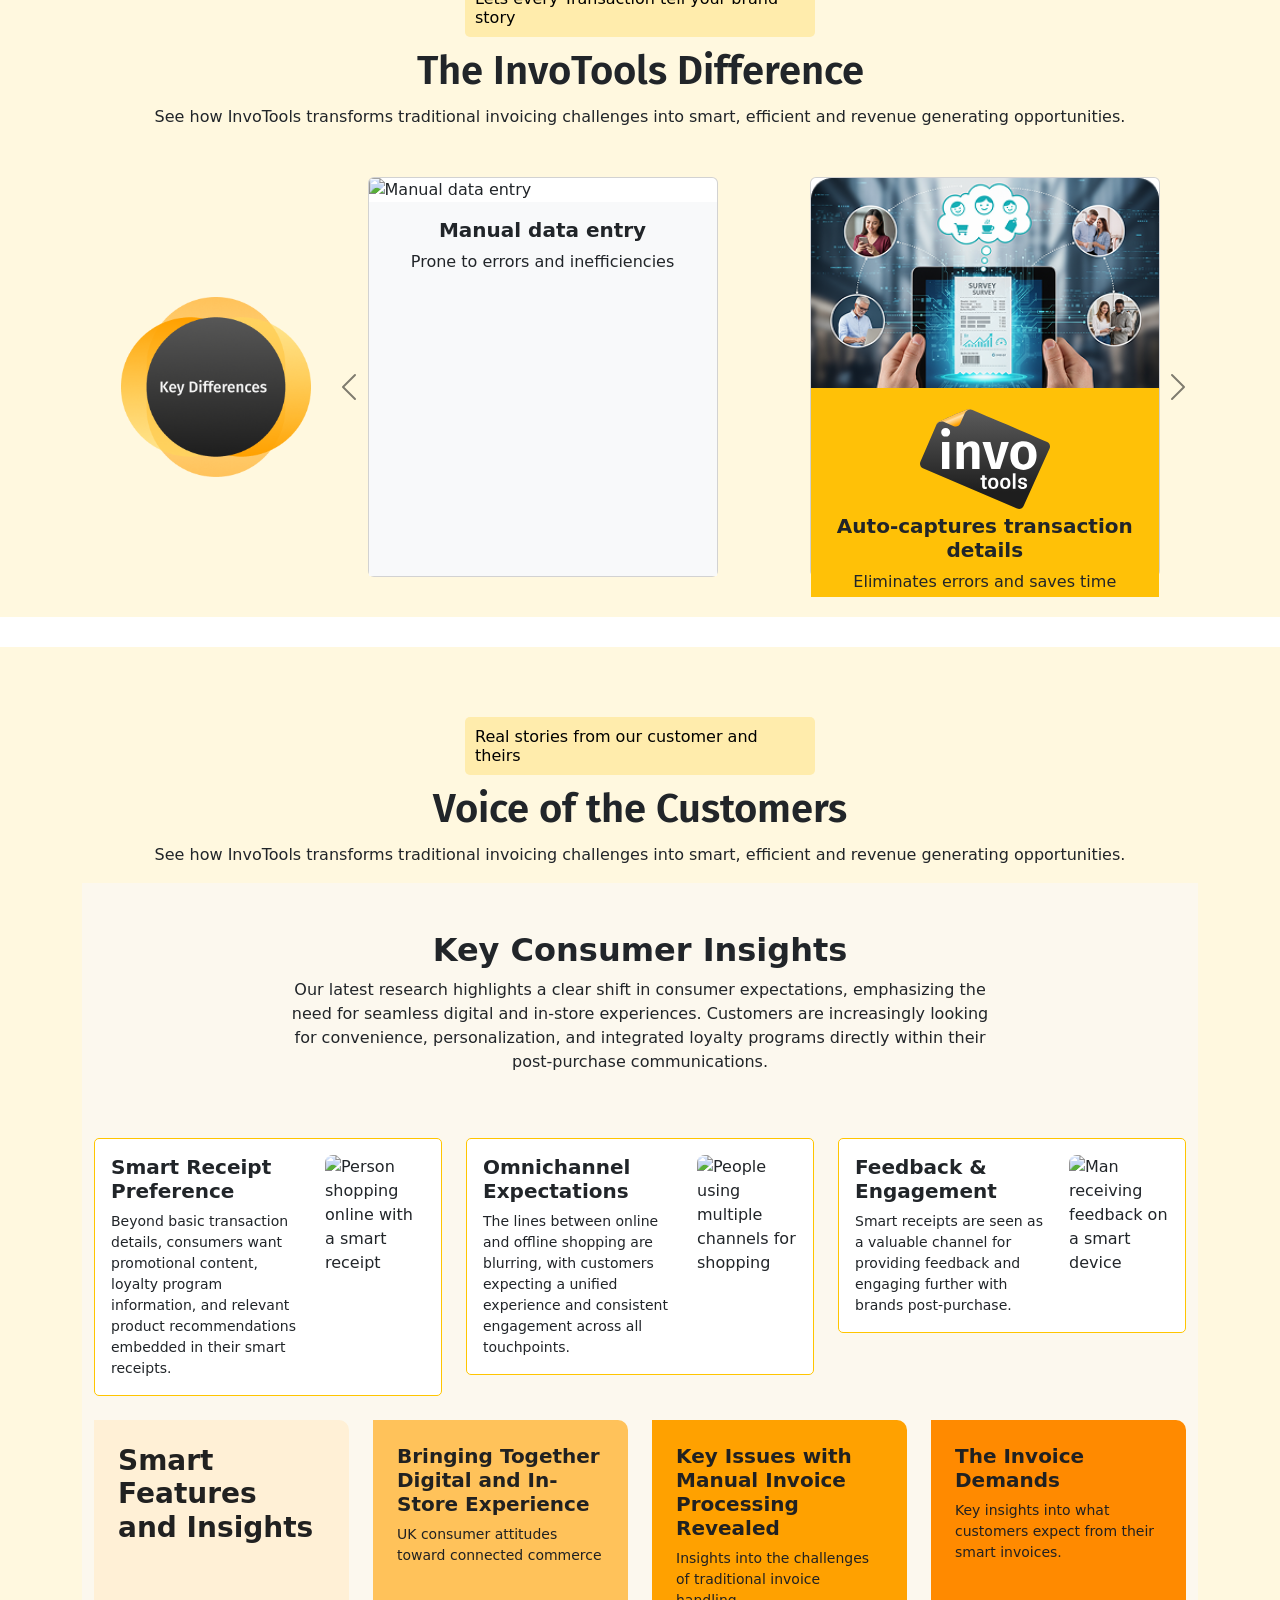
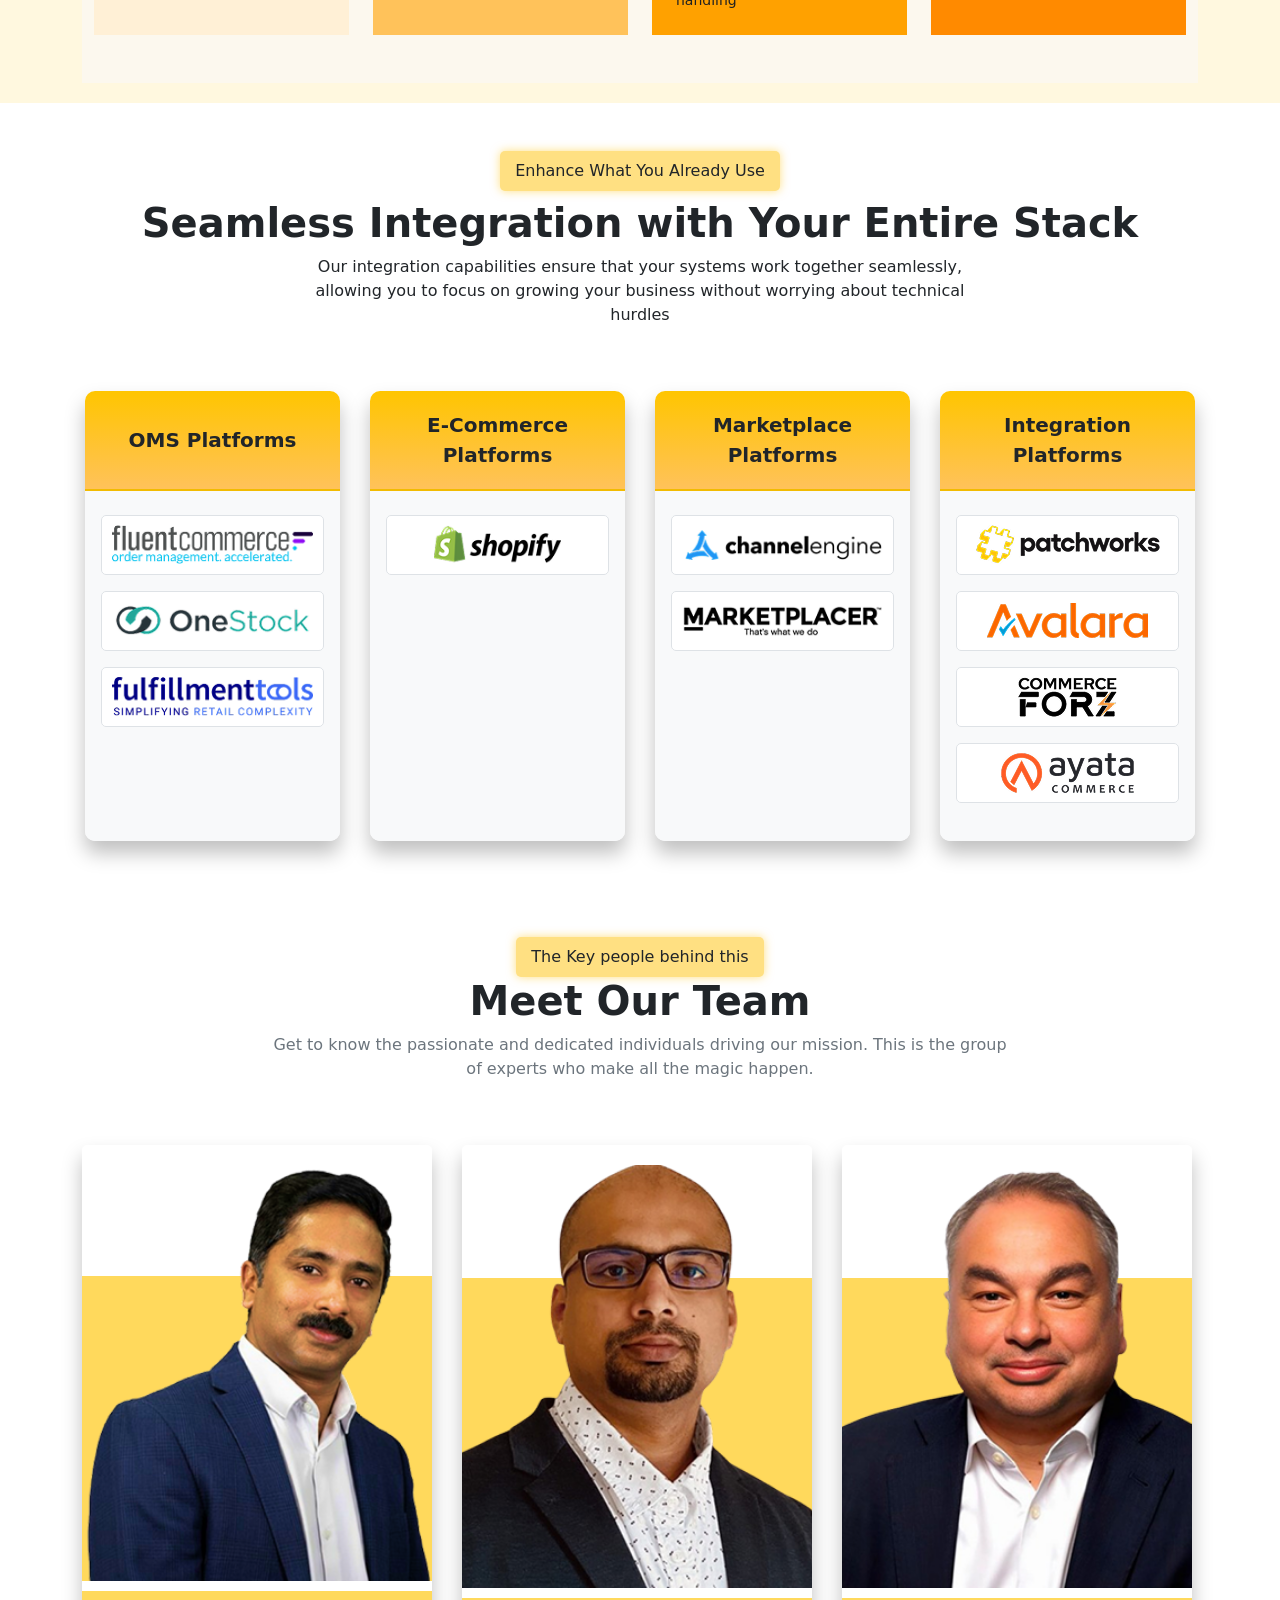
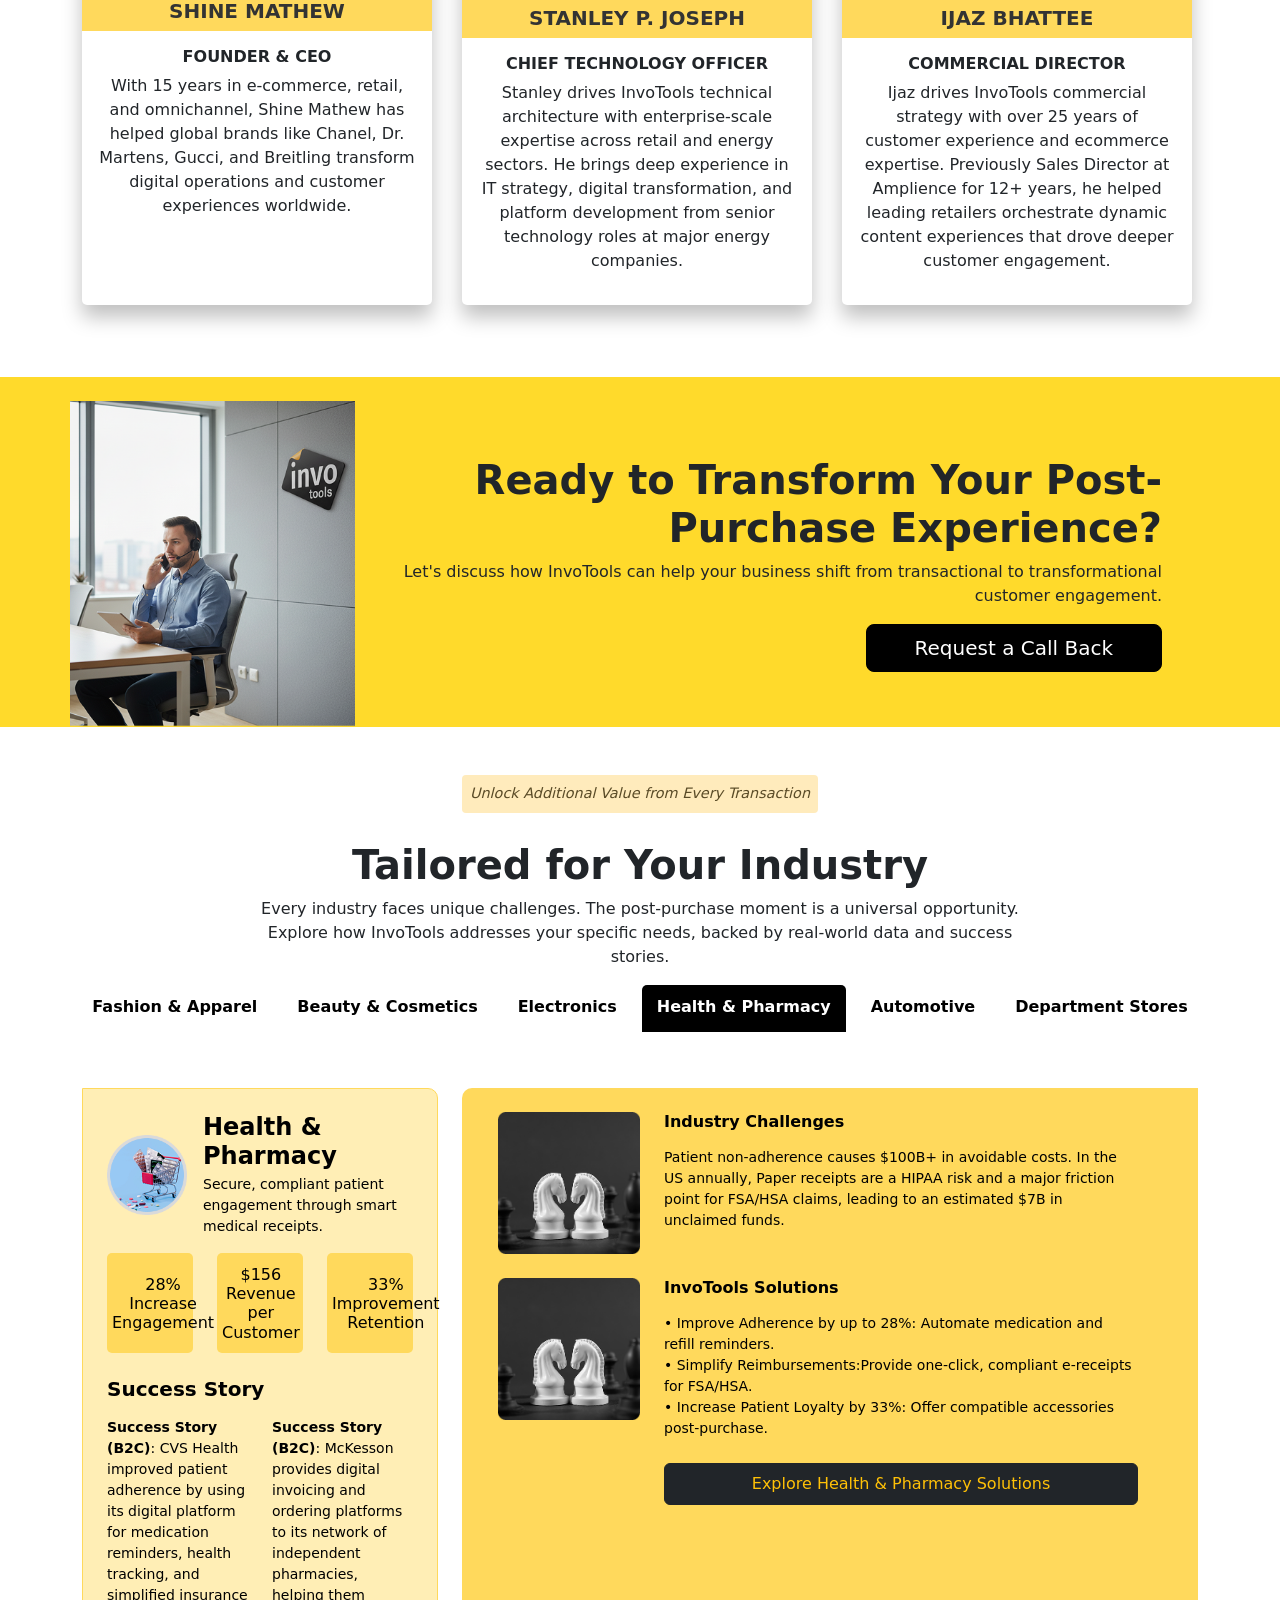
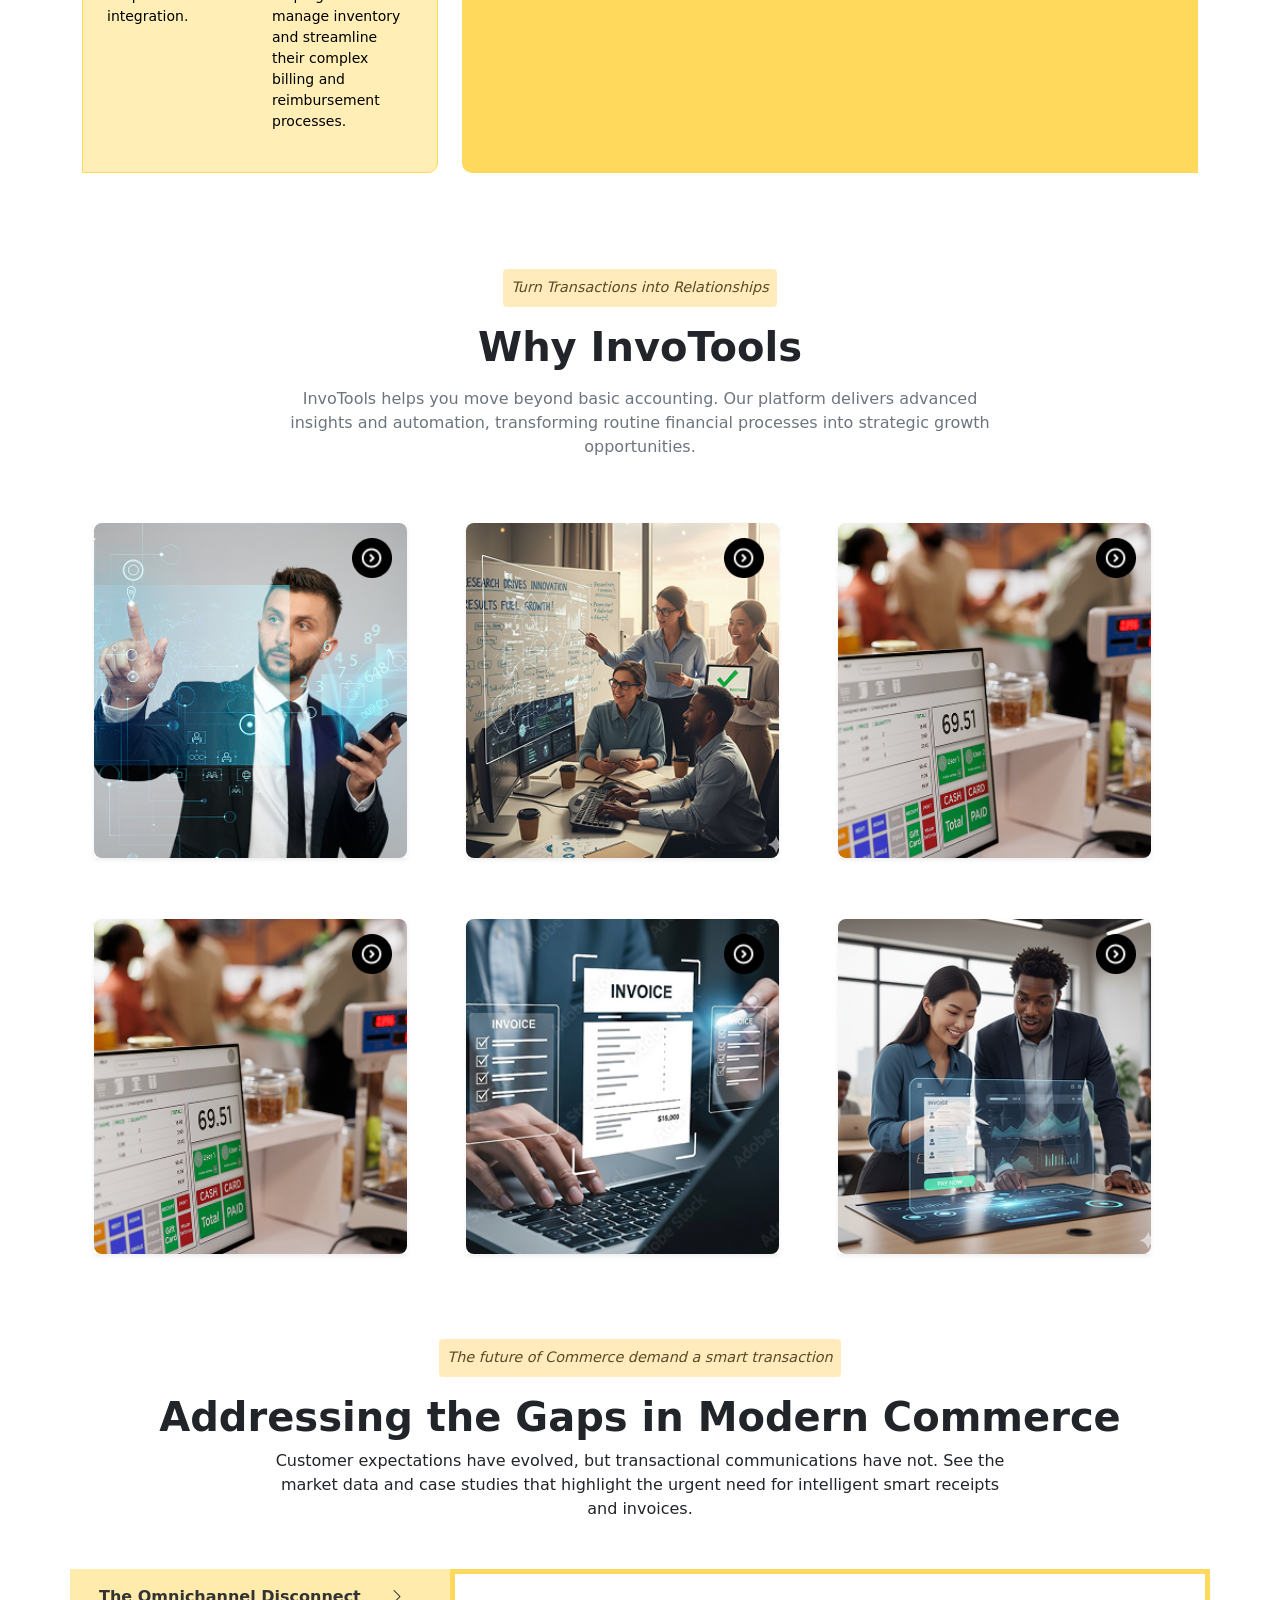
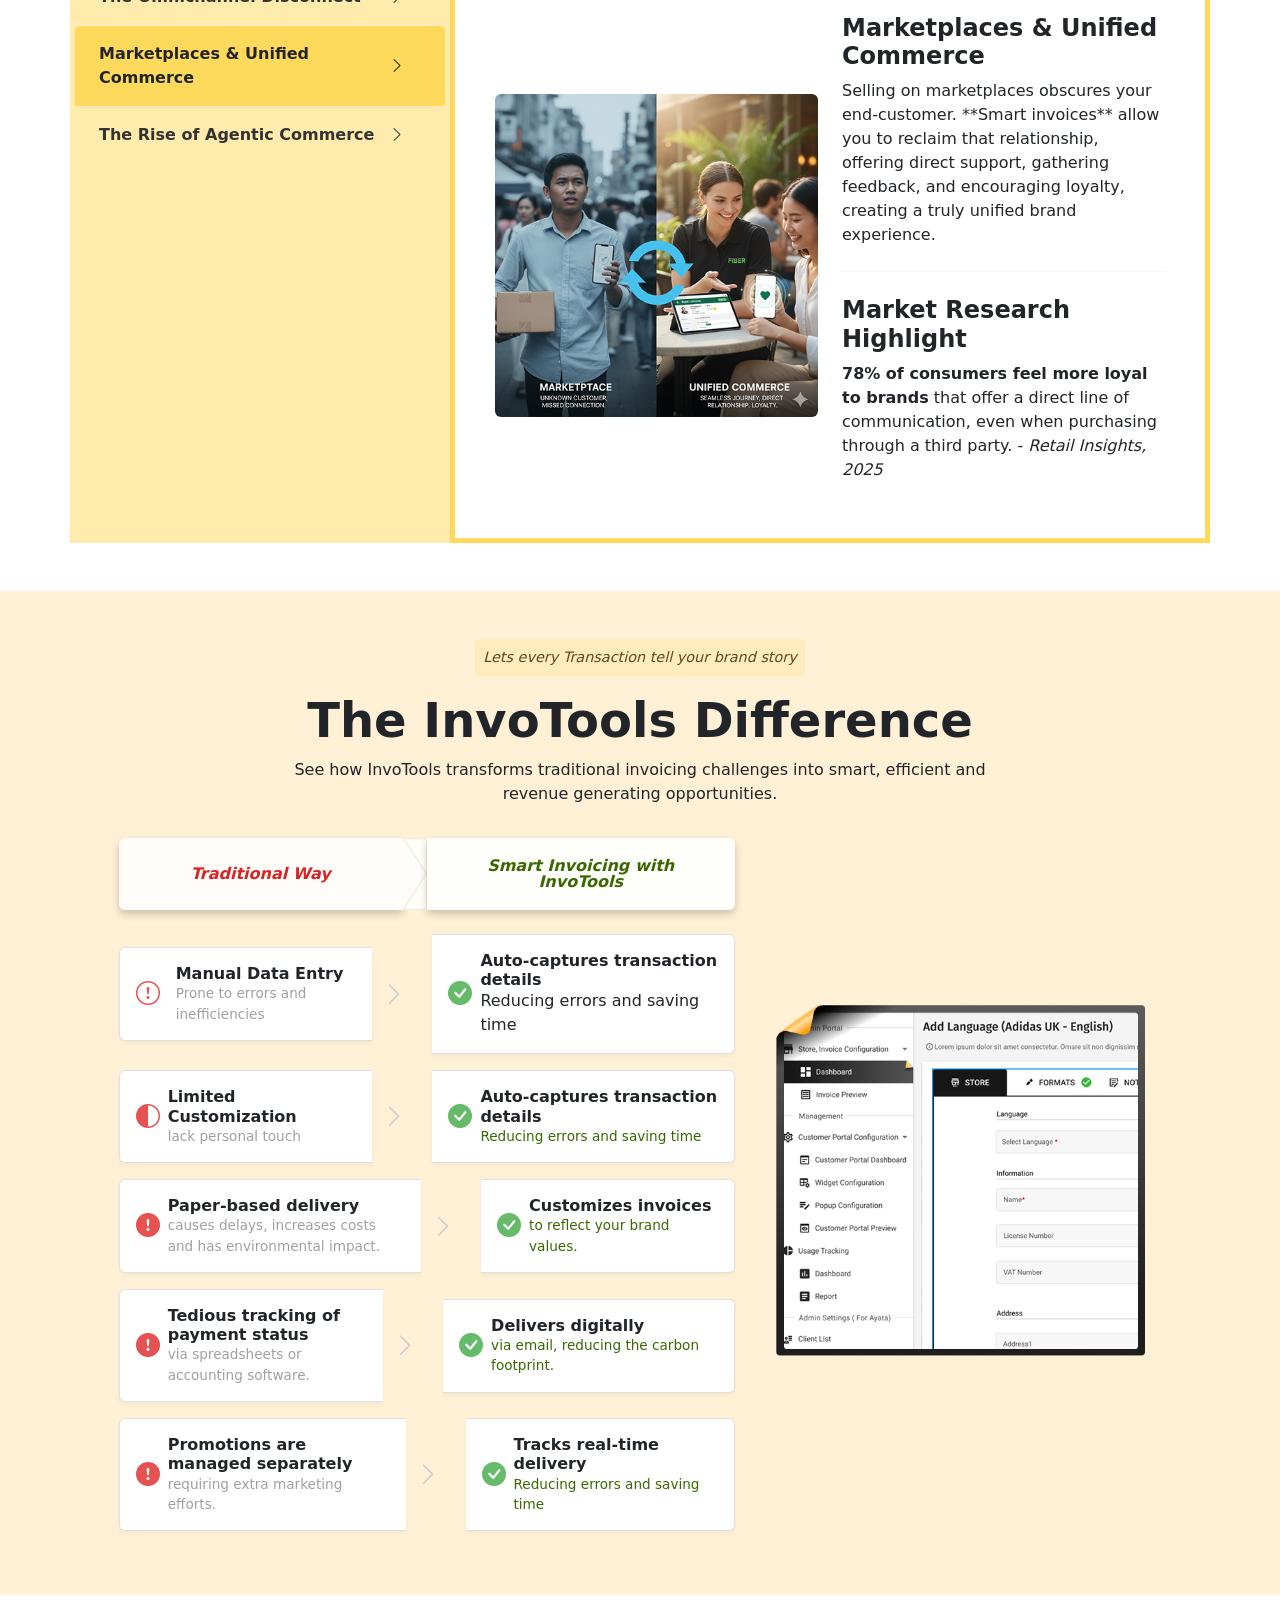
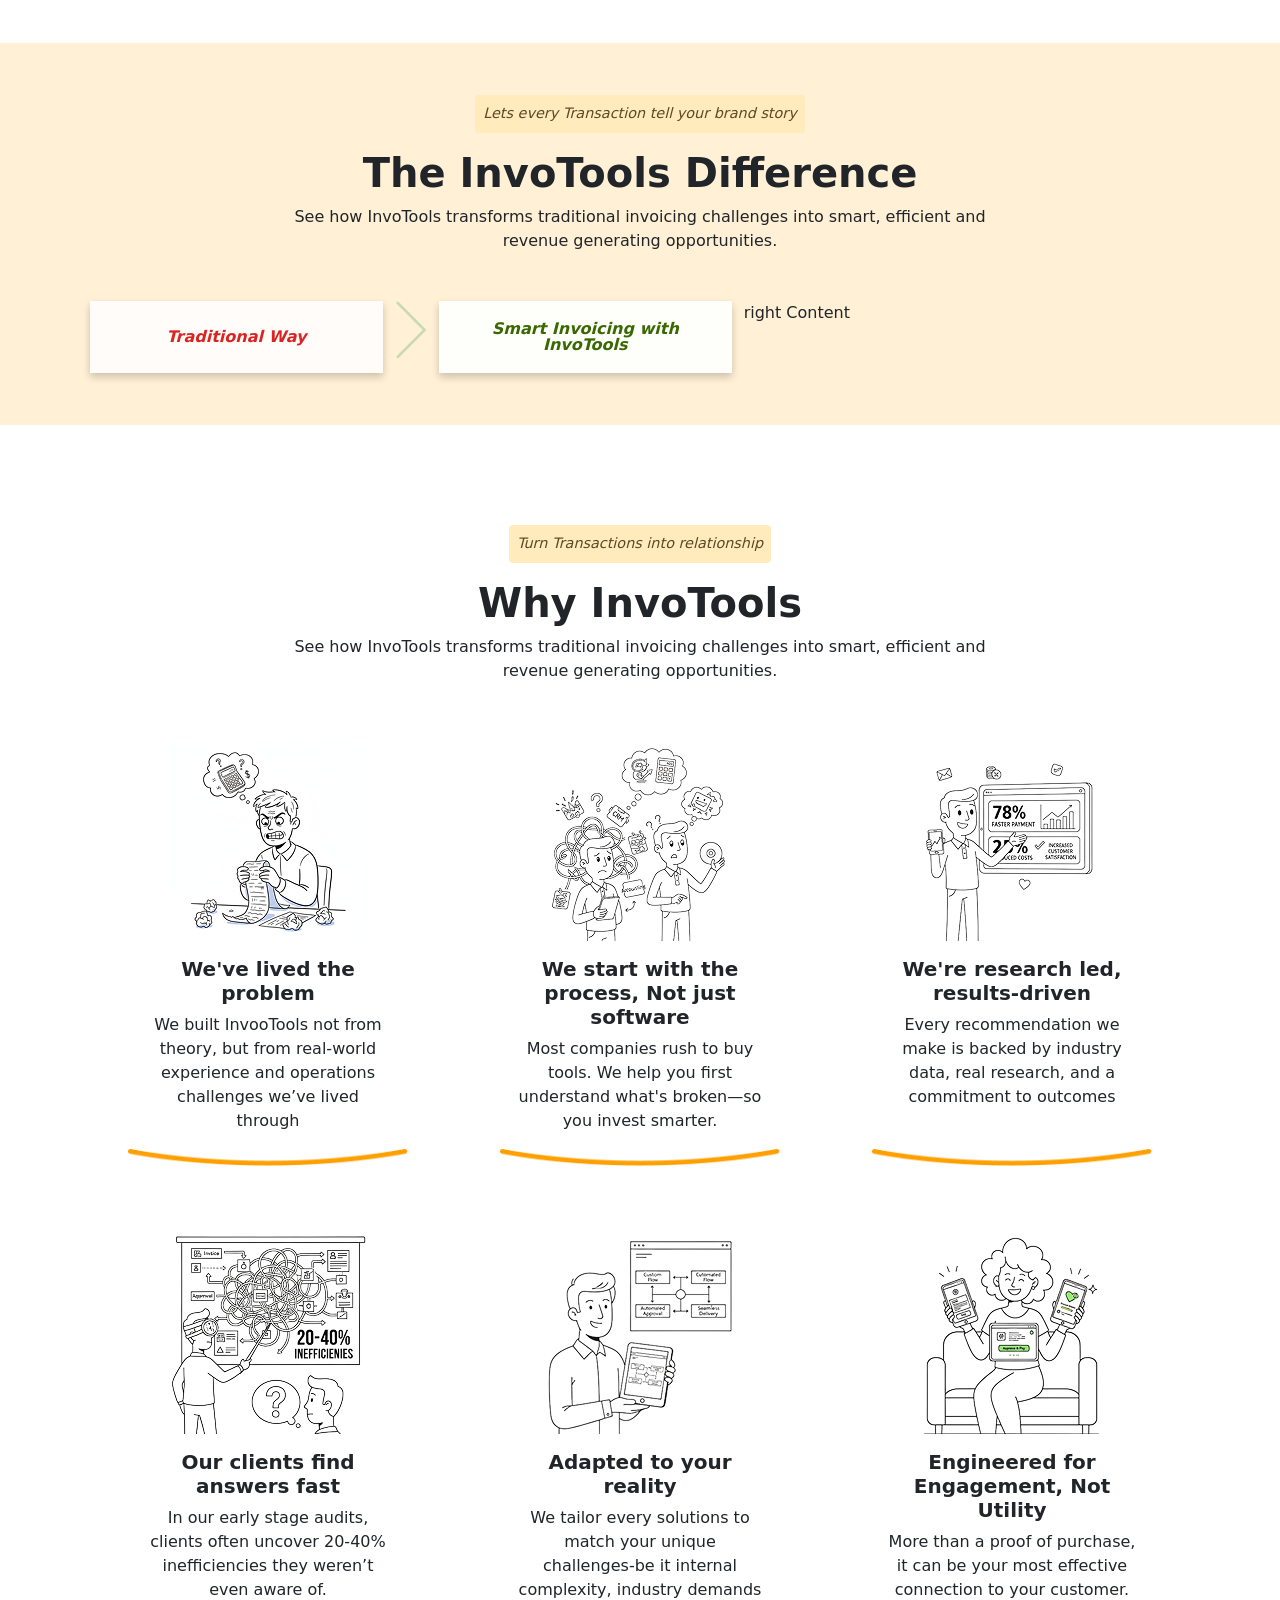
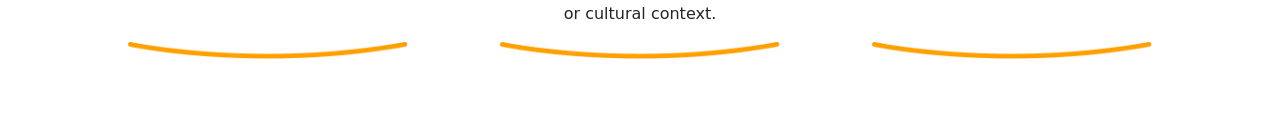
==== commit b687e0c5: "New section 254-A added" ====
--- a/index.html
+++ b/index.html
@@ -1431,7 +1431,7 @@
             </div>
         </div>
 
-        <div class="row row-cols-1 row-cols-sm-2 row-cols-lg-3 g-2 mx-auto " style="max-width: 1300px;">
+        <div class="row row-cols-sm-2 row-cols-lg-3 g-2 mx-auto justify-content-center" style="max-width: 1300px;">
 
             <div class="col-12 col-sm-6 col-lg-4 card-container mx-auto">
                 <div class="flip-card shadow-sm">
@@ -1442,8 +1442,8 @@
                         </div>
                         <div class="flip-card-back bg-card p-4">
                             <div>
-                                <h3 class="fs-2 fw-bold mb-3">Predictive Analytics</h3>
-                                <p class="fs-5">
+                                <h3 class="fs-2 fw-bold mb-3 fs-sm-4">Predictive Analytics</h3>
+                                <p class="fs-6">
                                     Leverage machine learning to predict cash flow, identify potential audit flags, and
                                     forecast market trends with 99% accuracy.
                                 </p>
@@ -1453,7 +1453,7 @@
                 </div>
             </div>
 
-            <div class="col-12 col-sm-6 col-lg-4 card-container">
+            <div class="col-12 col-sm-6 col-lg-4 card-container mx-auto">
                 <div class="flip-card shadow-sm">
                     <div class="flip-card-inner">
                         <div class="flip-card-front bg-light">
@@ -1463,8 +1463,8 @@
                         </div>
                         <div class="flip-card-back bg-card p-4">
                             <div>
-                                <h3 class="fs-2 fw-bold mb-3">Unified Team View</h3>
-                                <p class="fs-5">
+                                <h3 class="fs-2 fw-bold mb-3 fs-sm-4">Unified Team View</h3>
+                                <p class="fs-6">
                                     All finance team members access the same real-time data, eliminating version
                                     conflicts and speeding up decision-making processes.
                                 </p>
@@ -1474,7 +1474,7 @@
                 </div>
             </div>
 
-            <div class="col-12 col-sm-6 col-lg-4 card-container">
+            <div class="col-12 col-sm-6 col-lg-4 card-container mx-auto">
                 <div class="flip-card shadow-sm">
                     <div class="flip-card-inner">
                         <div class="flip-card-front bg-light">
@@ -1484,8 +1484,8 @@
                         </div>
                         <div class="flip-card-back bg-card p-4">
                             <div>
-                                <h3 class="fs-2 fw-bold mb-3">Instant Metrics</h3>
-                                <p class="fs-5">
+                                <h3 class="fs-2 fw-bold mb-3 fs-sm-4">Instant Metrics</h3>
+                                <p class="fs-6">
                                     Access live P&L statements, balance sheets, and key performance indicators without
                                     waiting for end-of-day batch processing.
                                 </p>
@@ -1495,7 +1495,7 @@
                 </div>
             </div>
 
-            <div class="col-12 col-sm-6 col-lg-4 card-container">
+            <div class="col-12 col-sm-6 col-lg-4 card-container mx-auto">
                 <div class="flip-card shadow-sm">
                     <div class="flip-card-inner">
                         <div class="flip-card-front bg-light">
@@ -1505,8 +1505,8 @@
                         </div>
                         <div class="flip-card-back bg-card p-4">
                             <div>
-                                <h3 class="fs-2 fw-bold mb-3">Instant Metrics</h3>
-                                <p class="fs-5">
+                                <h3 class="fs-2 fw-bold mb-3 fs-sm-4">Instant Metrics</h3>
+                                <p class="fs-6">
                                     Access live P&L statements, balance sheets, and key performance indicators without
                                     waiting for end-of-day batch processing.
                                 </p>
@@ -1516,7 +1516,7 @@
                 </div>
             </div>
 
-            <div class="col-12 col-sm-6 col-lg-4 card-container">
+            <div class="col-12 col-sm-6 col-lg-4 card-container mx-auto">
                 <div class="flip-card shadow-sm">
                     <div class="flip-card-inner">
                         <div class="flip-card-front bg-light">
@@ -1526,8 +1526,8 @@
                         </div>
                         <div class="flip-card-back bg-card p-4">
                             <div>
-                                <h3 class="fs-2 fw-bold mb-3">Error-Free Processing</h3>
-                                <p class="fs-5">
+                                <h3 class="fs-2 fw-bold mb-3 fs-sm-4">Error-Free Processing</h3>
+                                <p class="fs-6">
                                     Automated invoice processing and reconciliation drastically reduce manual errors,
                                     ensuring regulatory compliance and data integrity.
                                 </p>
@@ -1537,7 +1537,7 @@
                 </div>
             </div>
 
-            <div class="col-12 col-sm-6 col-lg-4 card-container">
+            <div class="col-12 col-sm-6 col-lg-4 card-container mx-auto">
                 <div class="flip-card shadow-sm">
                     <div class="flip-card-inner">
                         <div class="flip-card-front bg-light">
@@ -1546,8 +1546,8 @@
                         </div>
                         <div class="flip-card-back bg-card p-4">
                             <div>
-                                <h3 class="fs-2 fw-bold mb-3">Relationship Driven</h3>
-                                <p class="fs-5">
+                                <h3 class="fs-2 fw-bold mb-3 fs-sm-4">Relationship Driven</h3>
+                                <p class="fs-6">
                                     Go beyond transactions. Our tools provide deep insights into customer lifetime value
                                     and payment behavior to foster stronger business relationships.
                                 </p>
@@ -1636,7 +1636,7 @@
                 </div>
 
                 <div class="col-lg-8 commerce-content-pane">
-                    <div class="tab-content h-100 p-4" id="v-pills-tabContent">
+                    <div class="tab-content h-100" id="v-pills-tabContent">
 
                         <div class="tab-pane fade" id="v-pills-omnichannel" role="tabpanel"
                             aria-labelledby="v-pills-omnichannel-tab">
@@ -1723,7 +1723,8 @@
     <div class="container-fluid py-5 section-bg ">
         <div class="row justify-content-center">
             <div class="col-12 col-lg-10 text-center mb-3">
-                <span class="custom-badge-top p-2 rounded-1 d-inline-block mb-3 fst-italic">Lets every Transaction tell your brand story</span>
+                <span class="custom-badge-top p-2 rounded-1 d-inline-block mb-3 fst-italic">Lets every Transaction tell
+                    your brand story</span>
                 <h1 class="display-5 fw-bold">The InvoTools Difference</h1>
                 <p class="col-lg-8 mx-auto">
                     See how InvoTools transforms traditional invoicing challenges into smart, efficient and revenue
@@ -1862,6 +1863,297 @@
 
     <!--Task-253-Ends here-->
 
+    <!--Task-253 version 2 starts here-->
+    <div class="section-bg px-1 py-1 mt-5">
+        <div class="container my-5">
+            <div class="text-center mb-5 rounded-2">
+                <span class="custom-badge-top p-2 rounded-1 d-inline-block mb-3 fst-italic">Lets every Transaction tell
+                    your brand story</span>
+                <h2 class="display-6 fw-bold">The InvoTools Difference</h2>
+                <p class="col-lg-8 mx-auto">See how InvoTools transforms traditional invoicing challenges into smart,
+                    efficient and revenue generating opportunities.</p>
+            </div>
+            <div class="container col-12 px-2 ">
+                <div class="row col-lg-12 mx-auto">
+                    <div class="col text-center traditional-header">
+                        Traditional Way
+                    </div>
+
+                    <div class="col-auto text-center">
+                        <img src="./assets/images/arrow.png">
+                    </div>
+
+                    <div class="col text-center smart-header">
+                        Smart Invoicing with InvoTools
+                    </div>
+                    <div class="col-lg-5 col-12">right Content</div>
+                </div>
+
+
+
+
+
+            </div>
+
+
+
+
+
+
+        </div>
+    </div>
+
+
+
+
+    <!--Task-253 version 2 ends here-->
+
+
+    <!--Task-254-A starts here-->
+
+    <div class="px-1 py-1 mt-5">
+        <div class="container my-5">
+            <div class="text-center mb-5 rounded-2">
+                <span class="custom-badge-top p-2 rounded-1 d-inline-block mb-3 fst-italic">Turn Transactions into
+                    relationship</span>
+                <h2 class="display-6 fw-bold">Why InvoTools</h2>
+                <p class="col-lg-8 mx-auto">See how InvoTools transforms traditional invoicing challenges into smart,
+                    efficient and revenue generating opportunities.</p>
+            </div>
+
+          <section class="py-0">
+    <div class="container">
+
+        <div id="cardCarouselMobile" class="carousel slide d-md-none" data-bs-ride="carousel">
+            <div class="carousel-inner">
+
+                <div class="carousel-item active">
+                    <div class="card h-100 border-0 card-container254">
+                        <img src="./assets/images/254/image001-254.png"
+                            class="card-img-top mx-auto d-block img-fluid" alt="We've lived the problem Image">
+                        <div class="card-body text-center">
+                            <h6>We've lived the problem</h6>
+                            <p class="card-text">We built InvooTools not from theory, but from real-world
+                                experience and operations challenges we’ve lived through</p>
+                        </div>
+                        <img src="./assets/images/254/yellow-bar.png"
+                            class="card-img-bottom mx-auto d-block" alt="Yellow Bar">
+                    </div>
+                </div>
+
+                <div class="carousel-item">
+                    <div class="card h-100 border-0 card-container254">
+                        <img src="./assets/images/254/image002-254.png"
+                            class="card-img-top mx-auto d-block card-img-custom"
+                            alt="We start with the process Image">
+                        <div class="card-body text-center">
+                            <h6>We start with the process, Not just software</h6>
+                            <p class="card-text">Most companies rush to buy tools. We help you first
+                                understand what's broken—so you invest smarter.</p>
+                        </div>
+                        <img src="./assets/images/254/yellow-bar.png"
+                            class="card-img-bottom mx-auto d-block" alt="Yellow Bar">
+                    </div>
+                </div>
+
+                <div class="carousel-item">
+                    <div class="card h-100 border-0 card-container254">
+                        <img src="./assets/images/254/image003-254.png"
+                            class="card-img-top mx-auto d-block card-img-custom" alt="We're research led Image">
+                        <div class="card-body text-center">
+                            <h6>We're research led, results-driven</h6>
+                            <p class="card-text">Every recommendation we make is backed by industry data,
+                                real research, and a commitment to outcomes</p>
+                        </div>
+                        <img src="./assets/images/254/yellow-bar.png"
+                            class="card-img-bottom mx-auto d-block" alt="Yellow Bar">
+                    </div>
+                </div>
+
+                <div class="carousel-item">
+                    <div class="card h-100 border-0 card-container254">
+                        <img src="./assets/images/254/image004-254.png"
+                            class="card-img-top mx-auto d-block card-img-custom"
+                            alt="Our clients find answers fast Image">
+                        <div class="card-body text-center">
+                            <h6>Our clients find answers fast</h6>
+                            <p class="card-text">In our early stage audits, clients often uncover 20-40%
+                                inefficiencies they weren’t even aware of.</p>
+                        </div>
+                        <img src="./assets/images/254/yellow-bar.png"
+                            class="card-img-bottom mx-auto d-block" alt="Yellow Bar">
+                    </div>
+                </div>
+
+                <div class="carousel-item">
+                    <div class="card h-100 border-0 card-container254">
+                        <img src="./assets/images/254/image005-254.png"
+                            class="card-img-top mx-auto d-block card-img-custom"
+                            alt="Adapted to your reality Image">
+                        <div class="card-body text-center">
+                            <h6>Adapted to your reality</h6>
+                            <p class="card-text">We tailor every solutions to match your unique
+                                challenges-be it internal complexity, industry demands or cultural context.
+                            </p>
+                        </div>
+                        <img src="./assets/images/254/yellow-bar.png"
+                            class="card-img-bottom mx-auto d-block" alt="Yellow Bar">
+                    </div>
+                </div>
+
+                <div class="carousel-item">
+                    <div class="card h-100 border-0 card-container254">
+                        <img src="./assets/images/254/image006-254.png"
+                            class="card-img-top mx-auto d-block card-img-custom"
+                            alt="Engineered for Engagement Image">
+                        <div class="card-body text-center">
+                            <h6>Engineered for Engagement, Not Utility</h6>
+                            <p class="card-text">More than a proof of purchase, it can be your most
+                                effective connection to your customer.</p>
+                        </div>
+                        <img src="./assets/images/254/yellow-bar.png"
+                            class="card-img-bottom mx-auto d-block" alt="Yellow Bar">
+                    </div>
+                </div>
+
+            </div>
+
+            <button class="carousel-control-prev" type="button" data-bs-target="#cardCarouselMobile"
+                data-bs-slide="prev">
+                <span class="carousel-control-prev-icon bg-dark rounded-circle" aria-hidden="true"></span>
+                <span class="visually-hidden">Previous</span>
+            </button>
+            <button class="carousel-control-next" type="button" data-bs-target="#cardCarouselMobile"
+                data-bs-slide="next">
+                <span class="carousel-control-next-icon bg-dark rounded-circle" aria-hidden="true"></span>
+                <span class="visually-hidden">Next</span>
+            </button>
+
+            <div class="carousel-indicators">
+                <button type="button" data-bs-target="#cardCarouselMobile" data-bs-slide-to="0"
+                    class="active" aria-current="true" aria-label="Slide 1"></button>
+                <button type="button" data-bs-target="#cardCarouselMobile" data-bs-slide-to="1"
+                    aria-label="Slide 2"></button>
+                <button type="button" data-bs-target="#cardCarouselMobile" data-bs-slide-to="2"
+                    aria-label="Slide 3"></button>
+                <button type="button" data-bs-target="#cardCarouselMobile" data-bs-slide-to="3"
+                    aria-label="Slide 4"></button>
+                <button type="button" data-bs-target="#cardCarouselMobile" data-bs-slide-to="4"
+                    aria-label="Slide 5"></button>
+                <button type="button" data-bs-target="#cardCarouselMobile" data-bs-slide-to="5"
+                    aria-label="Slide 6"></button>
+            </div>
+        </div>
+
+        <div class="d-none d-md-block">
+
+            <div class="row g-4">
+
+                <div class="col-md-6 col-lg-4 mb-4">
+                    <div class="card h-100 border-0 card-container254">
+                        <img src="./assets/images/254/image001-254.png"
+                            class="card-img-top mx-auto d-block card-img-custom"
+                            alt="We've lived the problem Image">
+                        <div class="card-body text-center">
+                            <h5 class="card-title">We've lived the problem</h5>
+                            <p class="card-text">We built InvooTools not from theory, but from real-world
+                                experience and operations challenges we’ve lived through</p>
+                        </div>
+                        <img src="./assets/images/254/yellow-bar.png"
+                            class="card-img-bottom mx-auto d-block" alt="Yellow Bar">
+                    </div>
+                </div>
+
+                <div class="col-md-6 col-lg-4 mb-4">
+                    <div class="card h-100 border-0 card-container254">
+                        <img src="./assets/images/254/image002-254.png"
+                            class="card-img-top mx-auto d-block card-img-custom"
+                            alt="We start with the process Image">
+                        <div class="card-body text-center">
+                            <h5 class="card-title">We start with the process, Not just software</h5>
+                            <p class="card-text">Most companies rush to buy tools. We help you first
+                                understand what's broken—so you invest smarter.</p>
+                        </div>
+                        <img src="./assets/images/254/yellow-bar.png"
+                            class="card-img-bottom mx-auto d-block" alt="Yellow Bar">
+                    </div>
+                </div>
+
+                <div class="col-md-6 col-lg-4 mb-4">
+                    <div class="card h-100 border-0 card-container254">
+                        <img src="./assets/images/254/image003-254.png"
+                            class="card-img-top mx-auto d-block card-img-custom"
+                            alt="We're research led Image">
+                        <div class="card-body text-center">
+                            <h5 class="card-title">We're research led, results-driven</h5>
+                            <p class="card-text">Every recommendation we make is backed by industry data,
+                                real research, and a commitment to outcomes</p>
+                        </div>
+                        <img src="./assets/images/254/yellow-bar.png"
+                            class="card-img-bottom mx-auto d-block" alt="Yellow Bar">
+                    </div>
+                </div>
+                
+                <div class="col-md-6 col-lg-4">
+                    <div class="card h-100 border-0 card-container254">
+                        <img src="./assets/images/254/image004-254.png"
+                            class="card-img-top mx-auto d-block card-img-custom"
+                            alt="Our clients find answers fast Image">
+                        <div class="card-body text-center">
+                            <h5 class="card-title">Our clients find answers fast</h5>
+                            <p class="card-text">In our early stage audits, clients often uncover 20-40%
+                                inefficiencies they weren’t even aware of.</p>
+                        </div>
+                        <img src="./assets/images/254/yellow-bar.png"
+                            class="card-img-bottom mx-auto d-block" alt="Yellow Bar">
+                    </div>
+                </div>
+
+                <div class="col-md-6 col-lg-4">
+                    <div class="card h-100 border-0 card-container254">
+                        <img src="./assets/images/254/image005-254.png"
+                            class="card-img-top mx-auto d-block card-img-custom"
+                            alt="Adapted to your reality Image">
+                        <div class="card-body text-center">
+                            <h5 class="card-title">Adapted to your reality</h5>
+                            <p class="card-text">We tailor every solutions to match your unique
+                                challenges-be it internal complexity, industry demands or cultural context.
+                            </p>
+                        </div>
+                        <img src="./assets/images/254/yellow-bar.png"
+                            class="card-img-bottom mx-auto d-block" alt="Yellow Bar">
+                    </div>
+                </div>
+
+                <div class="col-md-6 col-lg-4">
+                    <div class="card h-100 border-0 card-container254">
+                        <img src="./assets/images/254/image006-254.png"
+                            class="card-img-top mx-auto d-block card-img-custom"
+                            alt="Engineered for Engagement Image">
+                        <div class="card-body text-center">
+                            <h5 class="card-title">Engineered for Engagement, Not Utility</h5>
+                            <p class="card-text">More than a proof of purchase, it can be your most
+                                effective connection to your customer.</p>
+                        </div>
+                        <img src="./assets/images/254/yellow-bar.png"
+                            class="card-img-bottom mx-auto d-block" alt="Yellow Bar">
+                    </div>
+                </div>
+            </div>
+        </div>
+    </div>
+</section>
+
+
+
+
+        </div>
+    </div>
+
+
+
+    <!--Task-254-A ends here-->
+
     <script src="https://cdn.jsdelivr.net/npm/bootstrap@5.3.3/dist/js/bootstrap.bundle.min.js"></script>
 
 
--- a/assets/scss/main.css
+++ b/assets/scss/main.css
@@ -651,23 +651,16 @@
   padding-bottom: 0;
 }
 
-/* Custom CSS to precisely match the screenshot design */
-/* Overall Section Card Styling */
-/* Top Badge Styling */
 .custom-badge-top {
   background-color: #ffebbc;
-  /* Specific yellow for the badge */
   color: #5a4b27;
-  /* Darker text for contrast */
   font-weight: 500;
   font-size: 0.9em;
 }
 
-/* Left Navigation Pane Styling */
 .commerce-nav-pane {
   background-color: #FFECAC;
   padding: 0;
-  /* Remove default Bootstrap padding */
 }
 
 /* Custom Nav Link Styling (for both active and inactive) */
@@ -775,15 +768,21 @@
   font-style: italic;
   align-content: center;
   max-width: 50%;
+  padding: 20px !important;
+  font-weight: 700;
+  line-height: 1;
 }
 
 .smart-header {
-  background-color: #f0f0f0;
+  background-color: #FEFFFB;
   color: #396800;
   box-shadow: 0 4px 8px 0 rgba(0, 0, 0, 0.2);
   font-style: italic;
   align-content: center;
   max-width: 50%;
+  padding: 20px !important;
+  font-weight: 700;
+  line-height: 1;
 }
 
 .comparison-row {
@@ -869,17 +868,20 @@
     border-radius: 0.25rem !important;
     max-width: 100%;
     width: 100%;
-    border-right: 1px solid #e0e0e0; /* Restore border for stacking */
+    border-right: 1px solid #e0e0e0;
+    /* Restore border for stacking */
     border-left: 1px solid #e0e0e0;
   }
   .traditional-entry {
     margin-bottom: 0.5rem;
   }
   .arrow-container {
-    display: none; /* Hide arrow separator */
+    display: none;
+    /* Hide arrow separator */
   }
   .d-flex.w-100.mb-4.fw-bold {
-    display: none !important; /* Hide 'Traditional Way' and 'Smart Invoicing' headers */
+    display: none !important;
+    /* Hide 'Traditional Way' and 'Smart Invoicing' headers */
   }
   /* Adjust sidebar mockup for smaller screens */
   .sidebar-mockup-container {
@@ -888,6 +890,155 @@
     height: 400px;
   }
 }
+.comparison-container {
+  display: flex;
+  width: 100%;
+  /* Use the light colors from the image */
+  background: #fcebeb;
+  /* Base background color */
+  border-radius: 8px;
+  overflow: hidden;
+  box-shadow: 0 2px 4px rgba(0, 0, 0, 0.1);
+}
+
+.comparison-section {
+  padding: 20px 25px;
+  position: relative;
+  /* Flex-grow to manage width; traditional side is slightly smaller in the image */
+  flex: 1;
+  min-height: 100px;
+  /* Ensure content is visible */
+  display: flex;
+  flex-direction: column;
+  justify-content: center;
+  /* Vertically center content */
+}
+
+/* --- TRADITIONAL (RED/PINK) SECTION STYLING --- */
+.traditional {
+  background-color: #fcebeb;
+  /* Light pink background */
+  color: #4b4b4b;
+  /* Dark text color */
+  flex-grow: 1;
+}
+
+/* --- SMART (GREEN) SECTION STYLING --- */
+.smart {
+  /* Set the green background that covers the rest of the space */
+  background-color: #e9fbe9;
+  color: #1f6431;
+  /* Dark green text color for the smart side */
+  flex-grow: 1.5;
+  /* Make the green side slightly wider */
+}
+
+/* *** CSS ARROW EFFECT *** */
+/* Create the arrow by moving the Smart section content over the Traditional background */
+.smart {
+  padding-left: 45px;
+  /* Add space for the arrow tip */
+}
+
+.smart::before {
+  content: "";
+  position: absolute;
+  top: 0;
+  bottom: 0;
+  left: 0;
+  /* Create a parallelogram/chevron shape using skew transform */
+  transform: skewX(-15deg) translateX(-20px);
+  width: 60px;
+  /* Width of the overlap/skewed area */
+  background-color: #e9fbe9;
+  /* Match smart background color */
+  /* Ensure the skew doesn't affect the text inside .smart */
+  z-index: 1;
+  border-right: 1px solid #c9d2c9;
+  /* Optional: adds a slight divider line */
+}
+
+/* Ensure the content of the Smart section sits above the skewed background */
+.smart > * {
+  position: relative;
+  z-index: 2;
+}
+
+/* --- TEXT AND ICON STYLING (Adjusted for better fit) --- */
+.entry-item {
+  display: flex;
+  align-items: center;
+  margin-bottom: 8px;
+  /* Spacing between comparison points */
+}
+
+.entry-title {
+  font-weight: 600;
+  font-size: 1.1em;
+  margin-bottom: 0;
+  line-height: 1.2;
+}
+
+.entry-text {
+  font-size: 0.9em;
+  margin-bottom: 0;
+  line-height: 1.2;
+}
+
+.icon-danger,
+.icon-success {
+  font-size: 1.5em;
+  margin-right: 12px;
+  font-weight: bold;
+  line-height: 1;
+}
+
+.icon-danger {
+  color: #dc3545;
+}
+
+/* Red for error */
+.icon-success {
+  color: #28a745;
+}
+
+/* Green for success */
+/* Adjusting the layout for the text from the image for the traditional side */
+.traditional .entry-item {
+  align-items: flex-start;
+  flex-direction: column;
+}
+
+.traditional .entry-title {
+  color: #4b4b4b;
+  /* Default text color */
+}
+
+.smart .entry-title {
+  color: #1f6431;
+  /* Green text color */
+}
+
+.traditional .icon-danger {
+  margin-bottom: 5px;
+}
+
+.card-img-custom {
+  max-height: 200px;
+  width: auto;
+}
+
+.card-container254 {
+  max-width: 300px !important;
+  padding: 10px;
+  margin-left: auto;
+  margin-right: auto;
+}
+
+.carousel-indicators [data-bs-target] {
+  background-color: #d7d7d7;
+}
+
 @media (min-width: 768px) {
   .fixed-height-row {
     height: 350px !important;
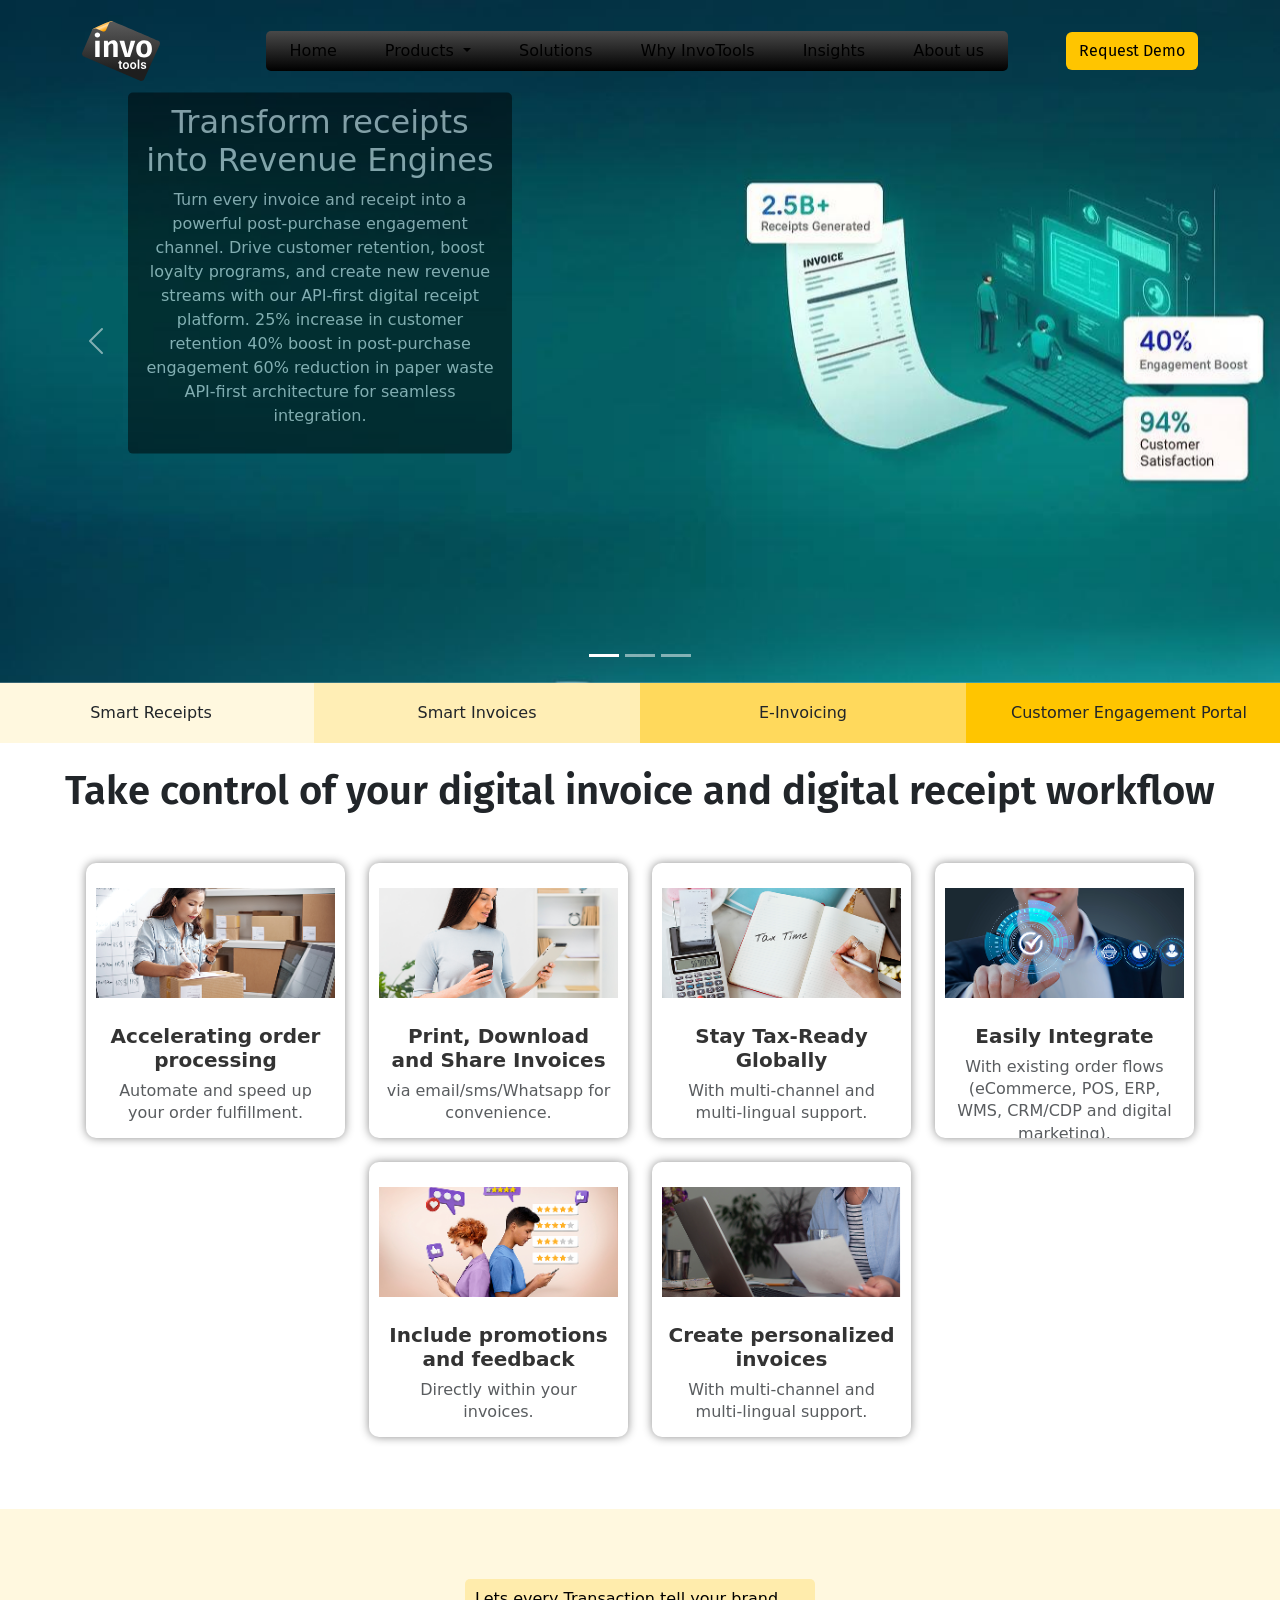
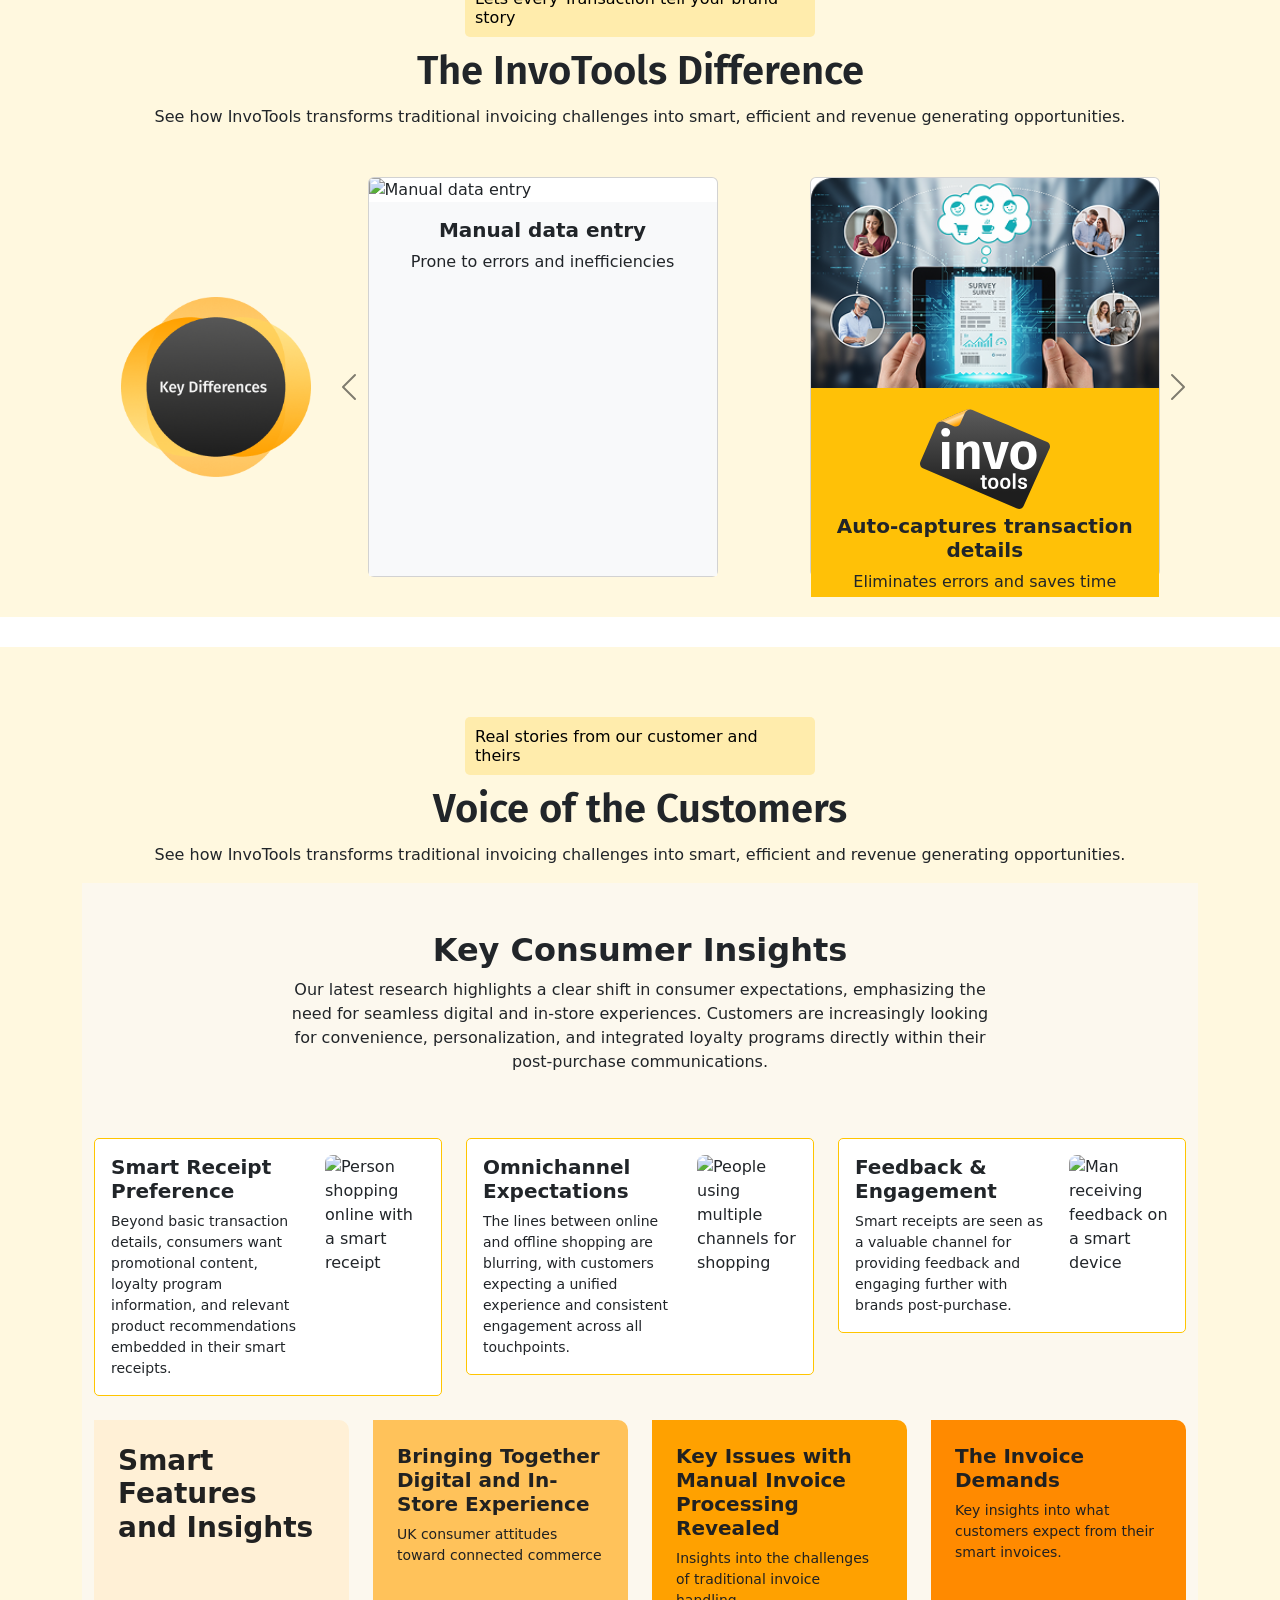
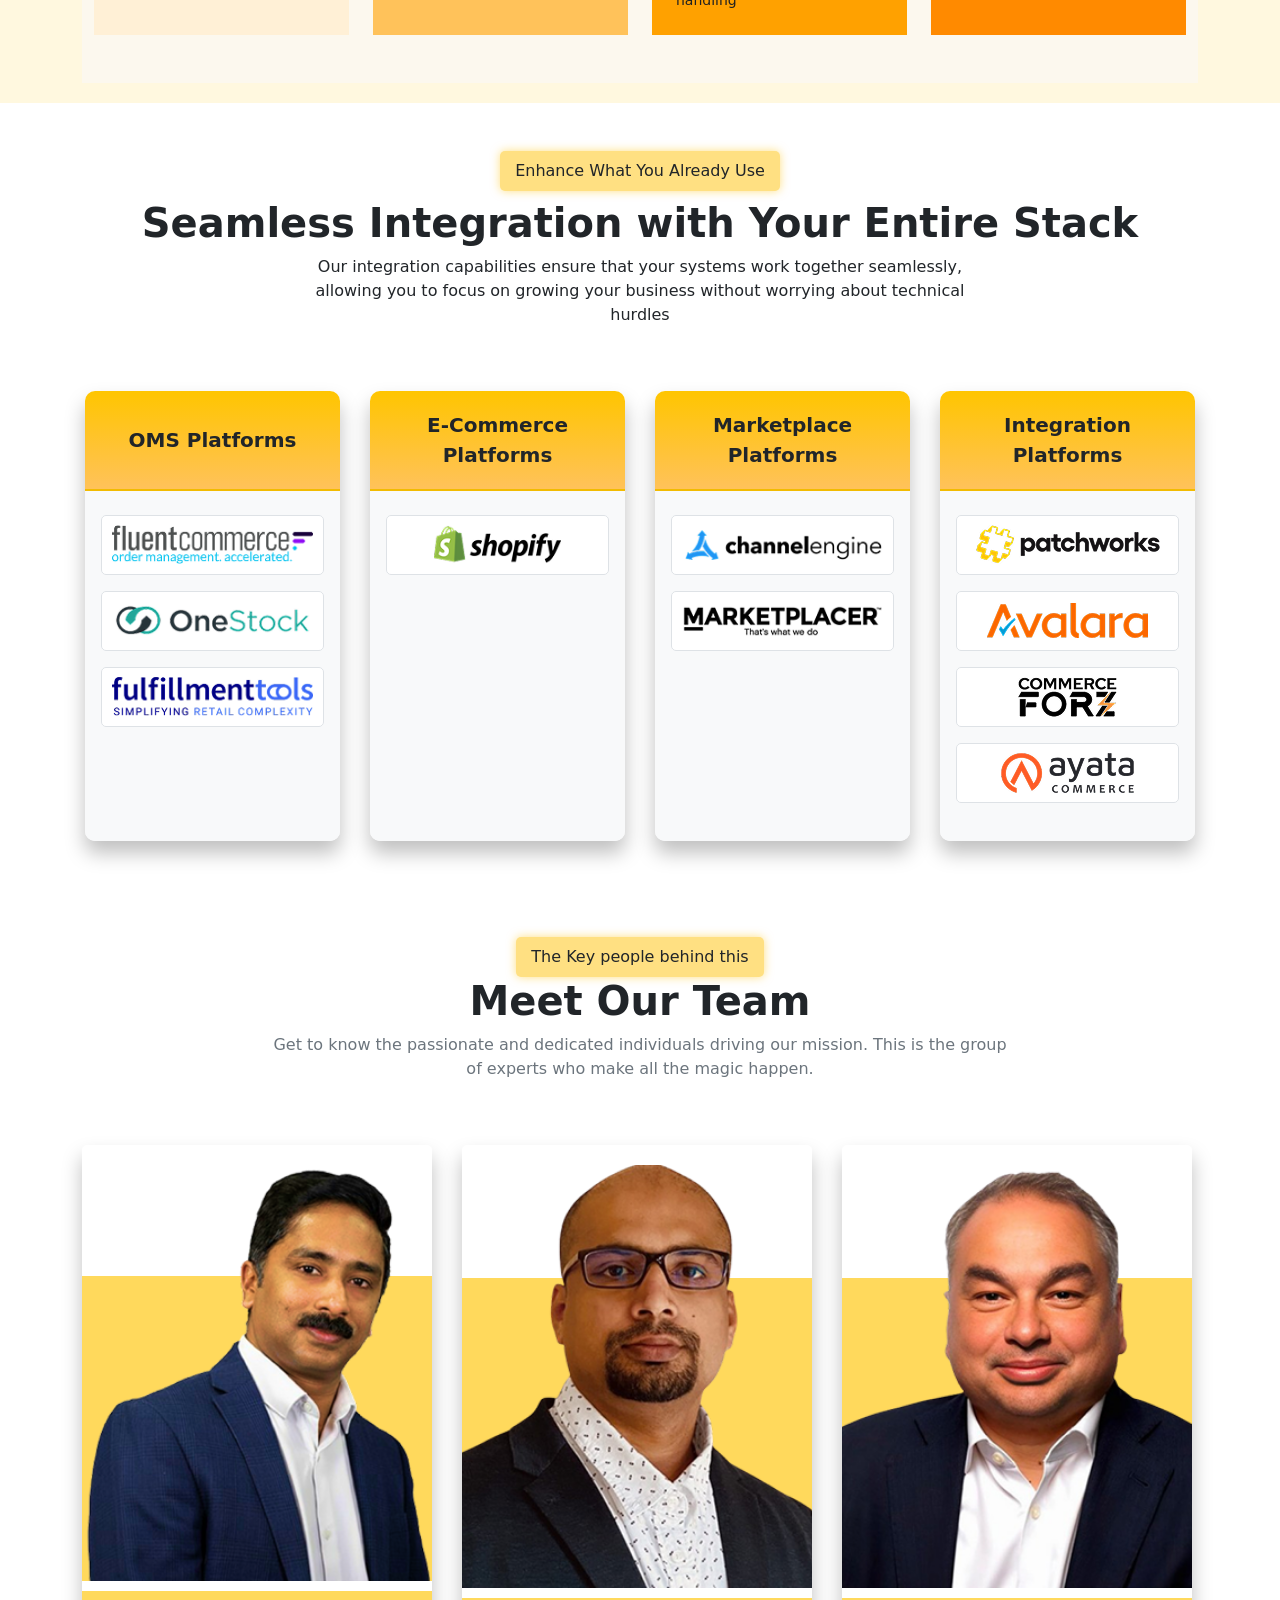
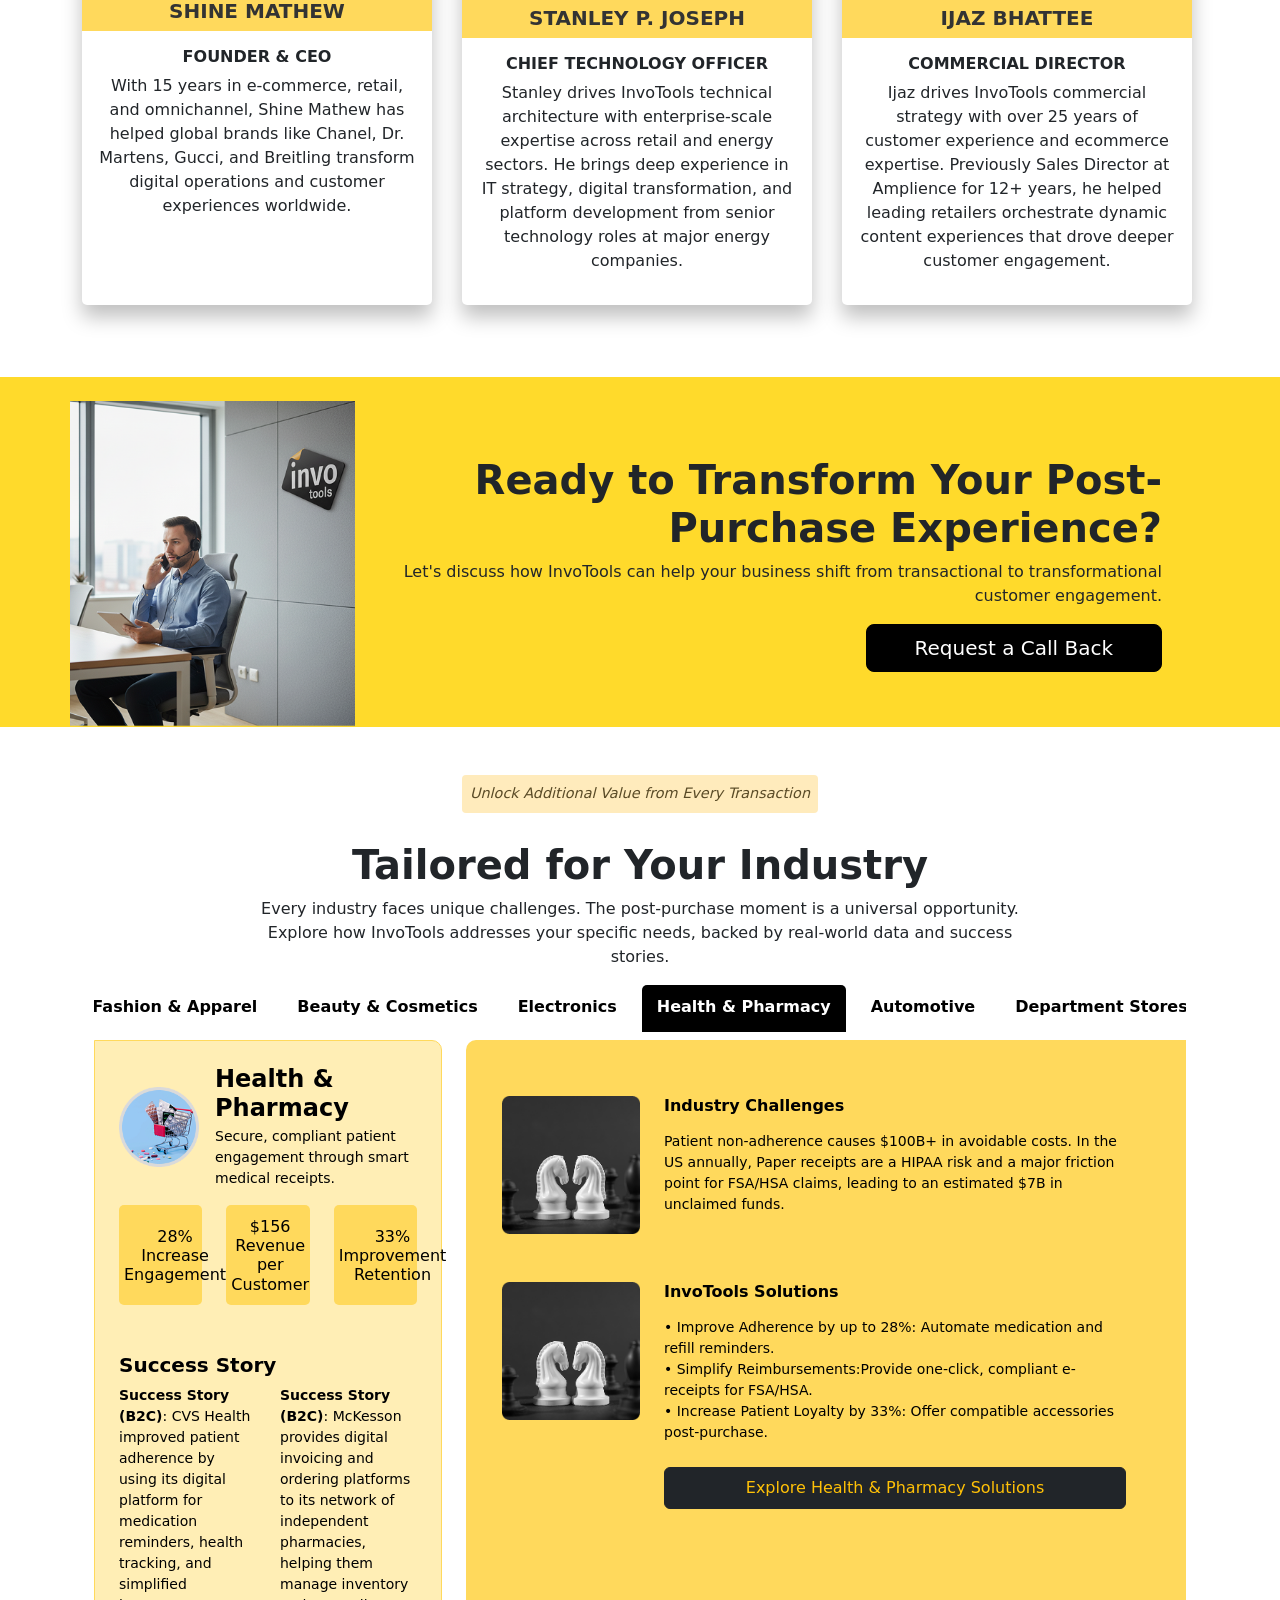
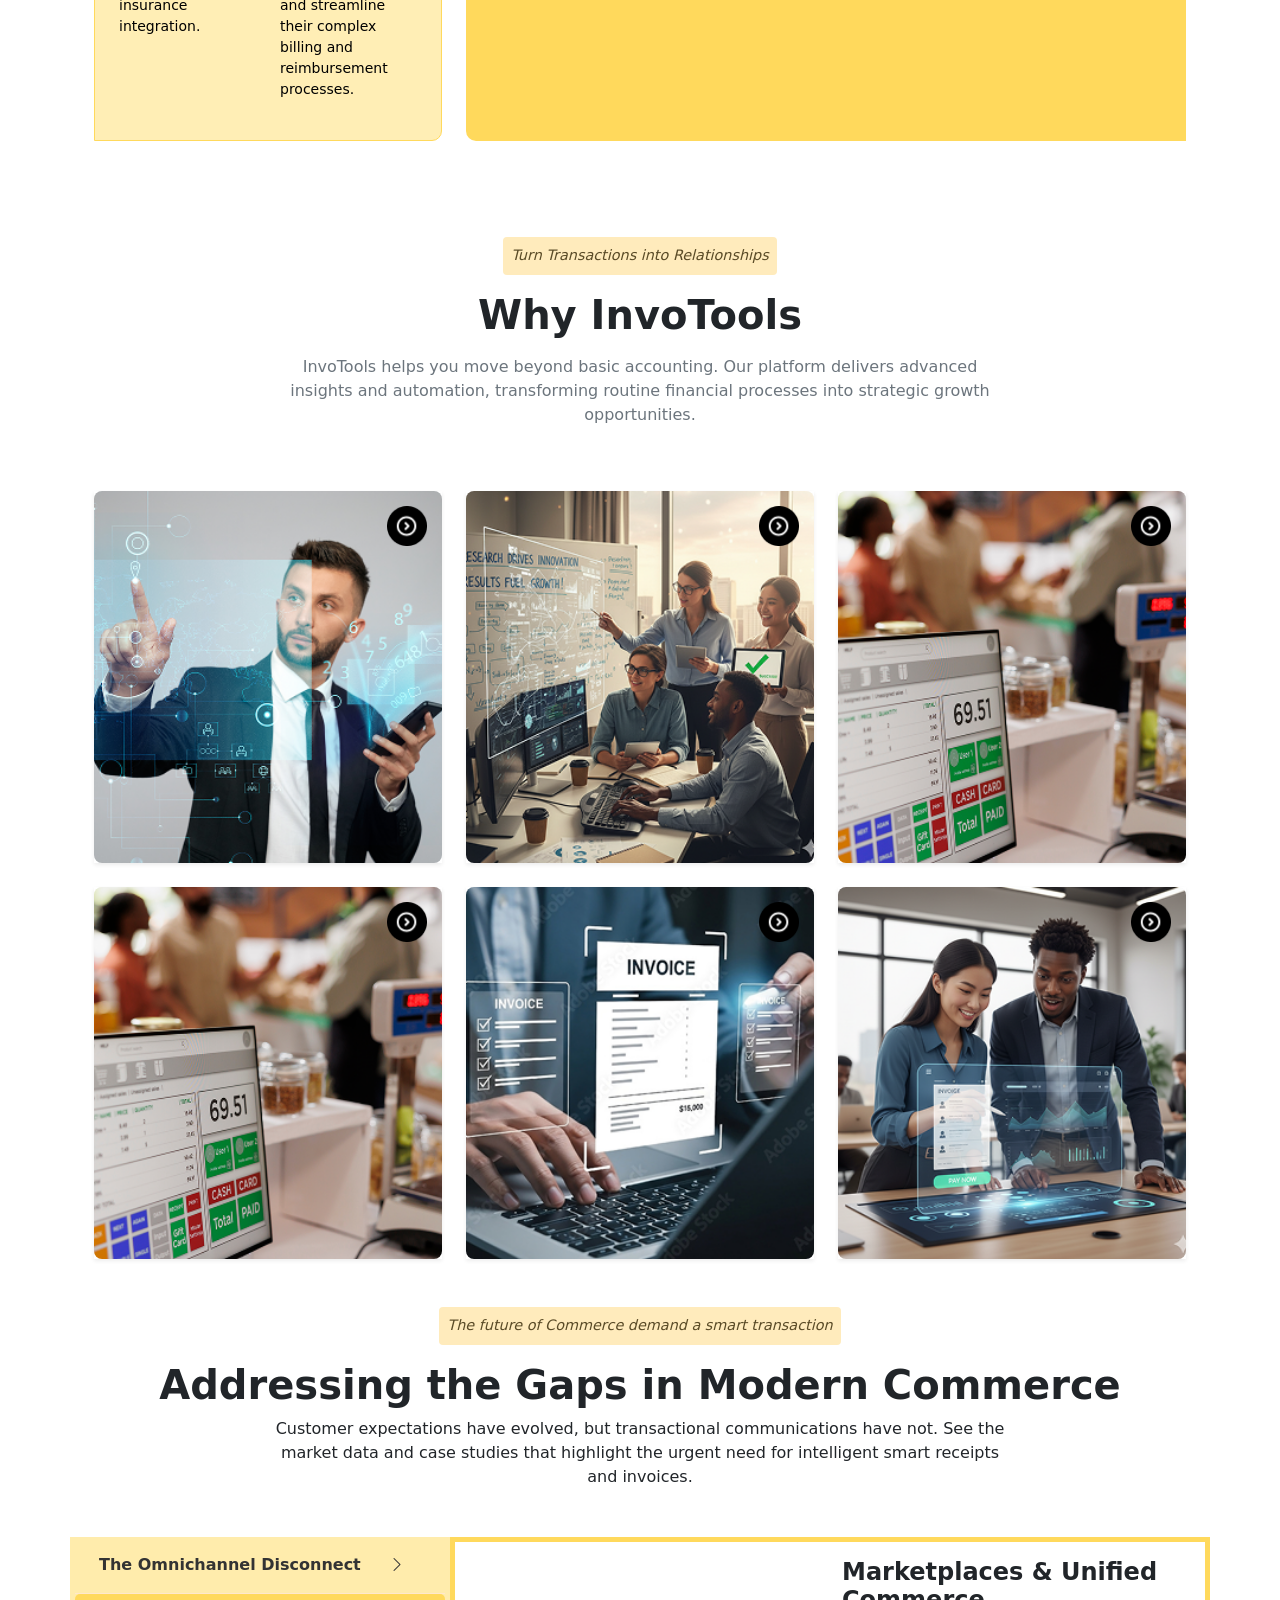
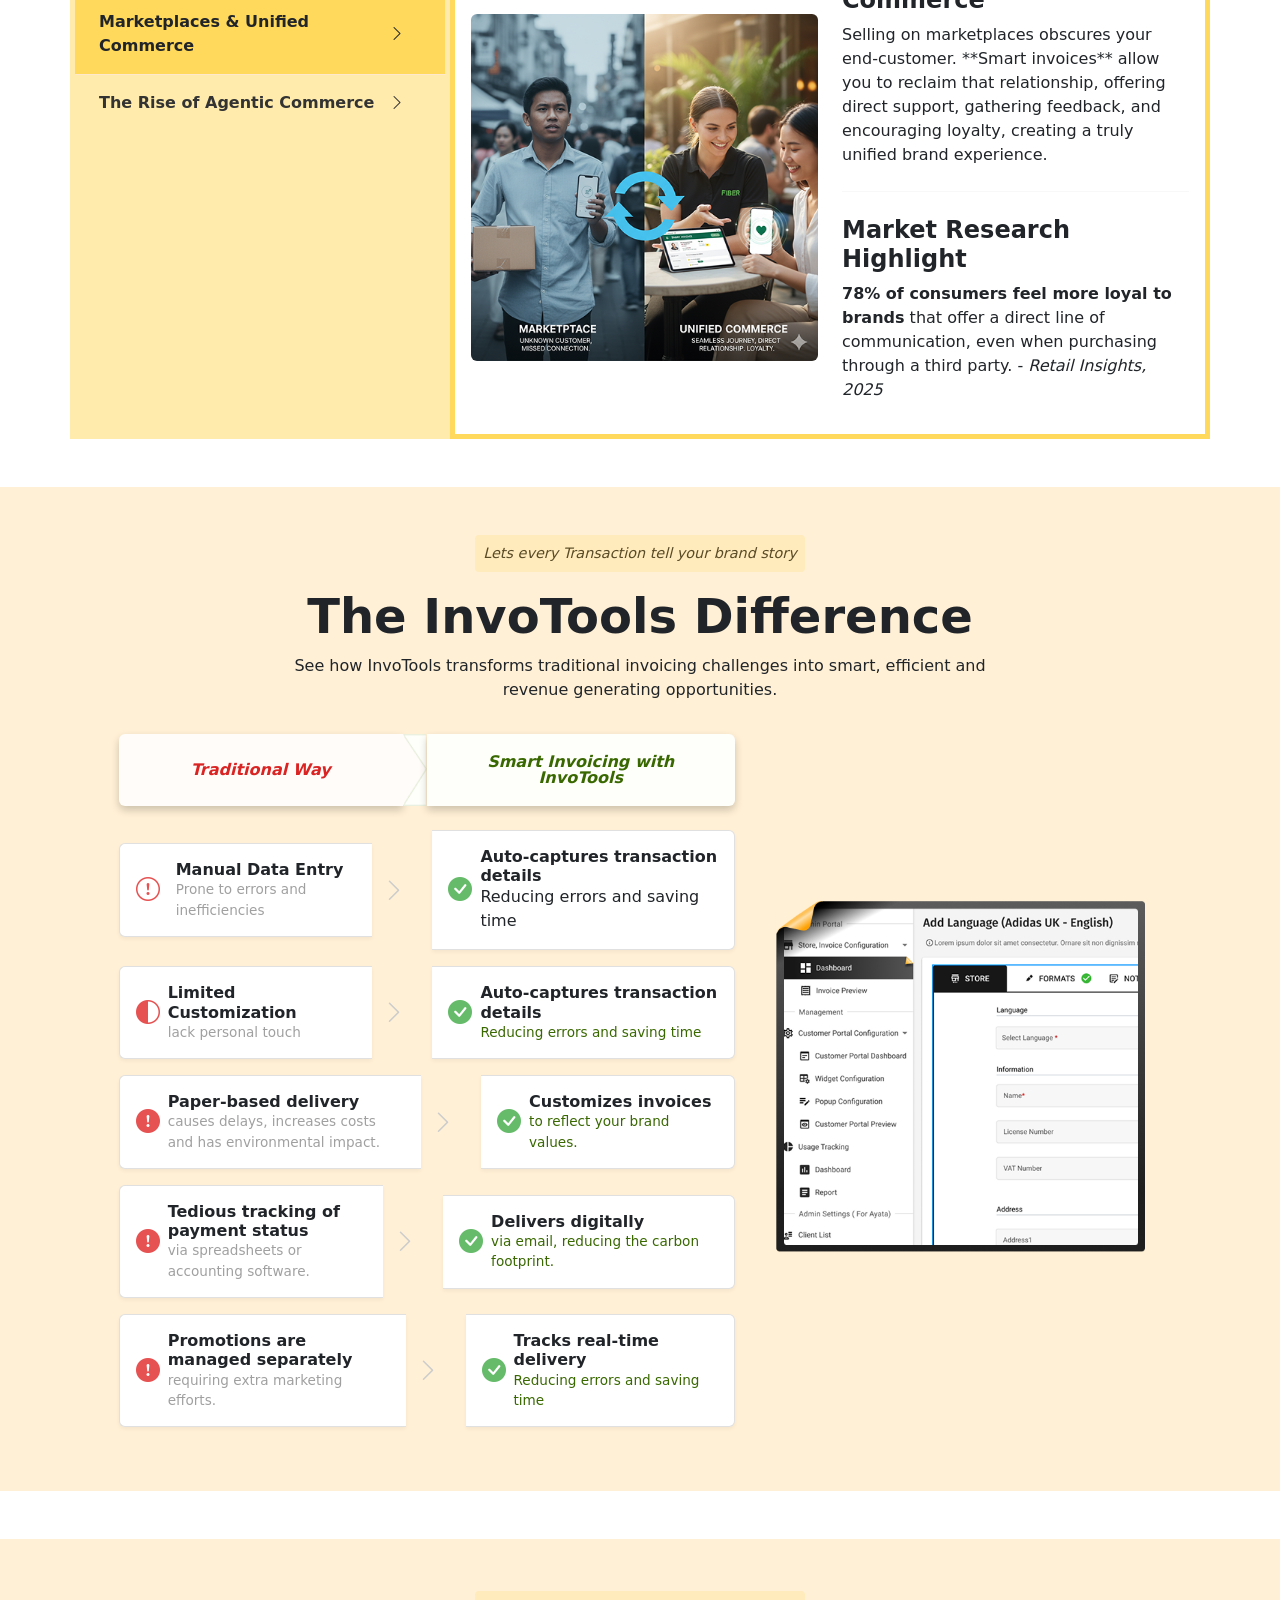
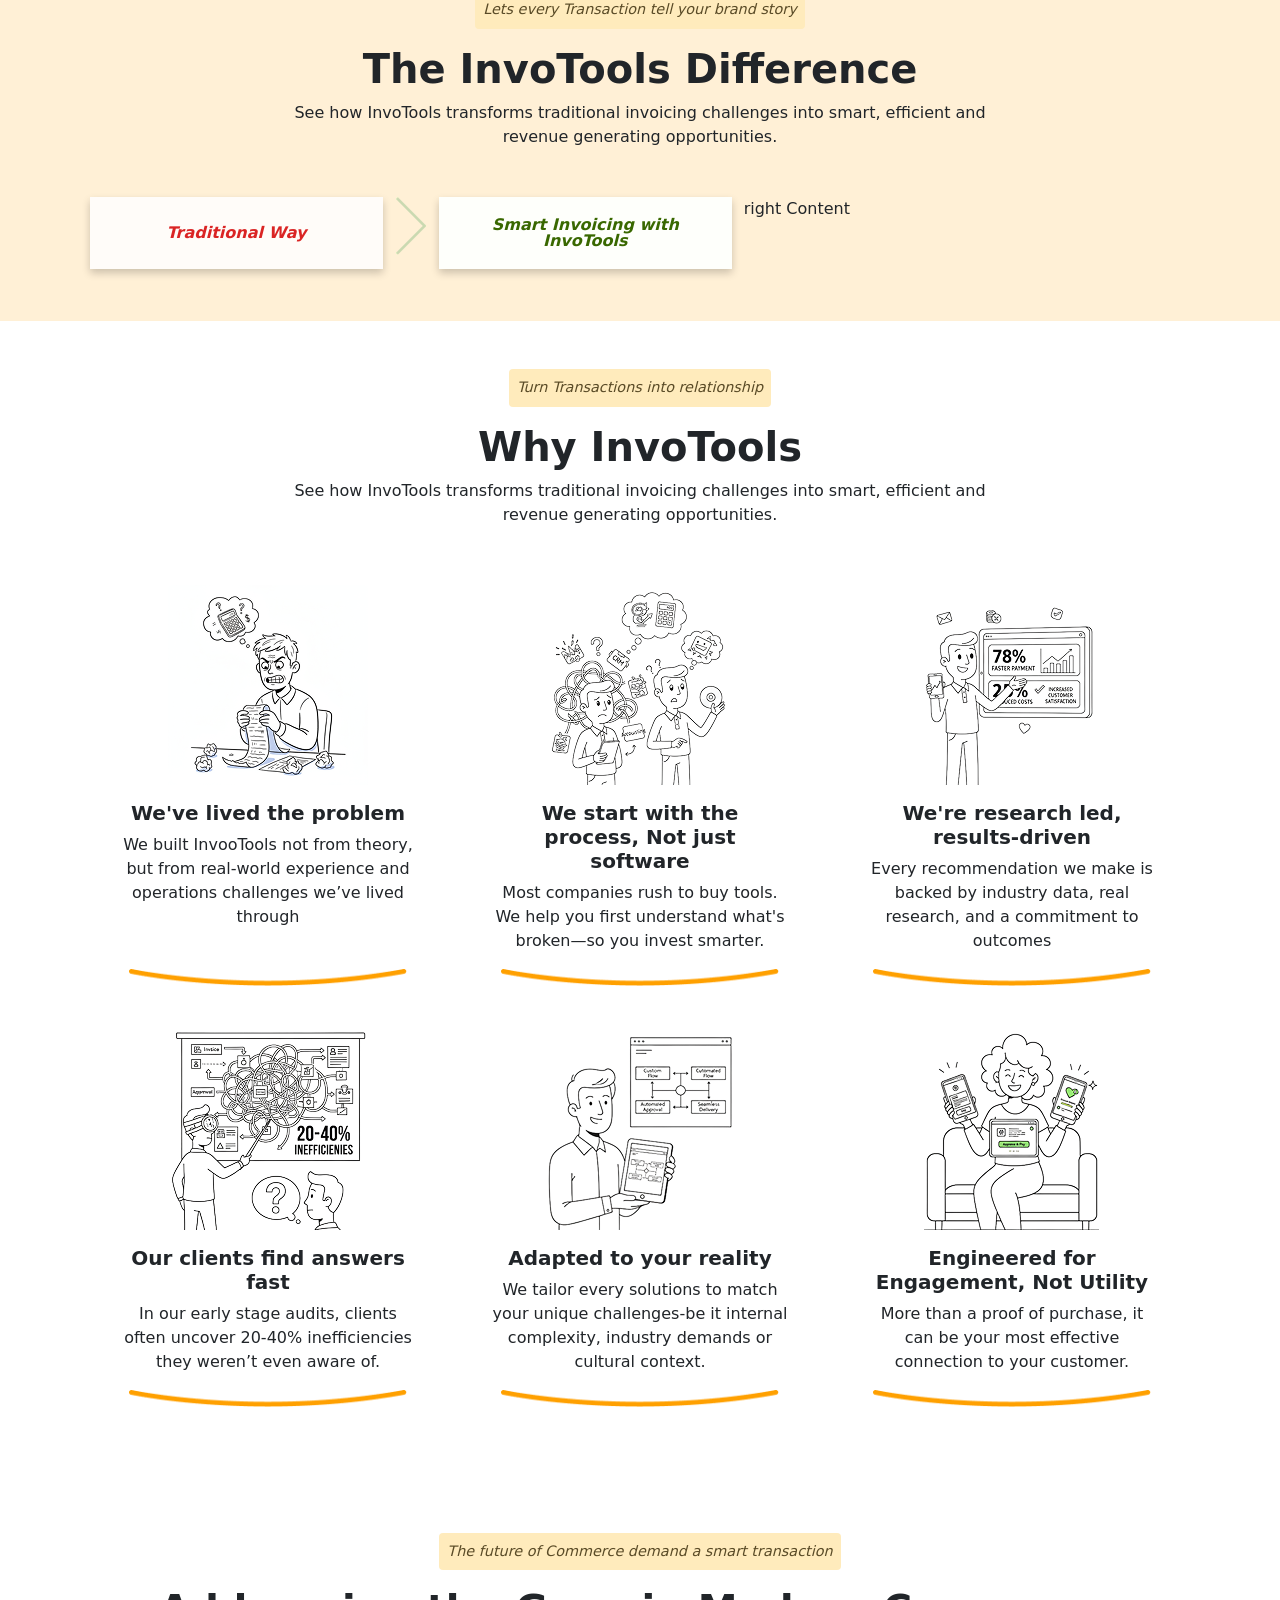
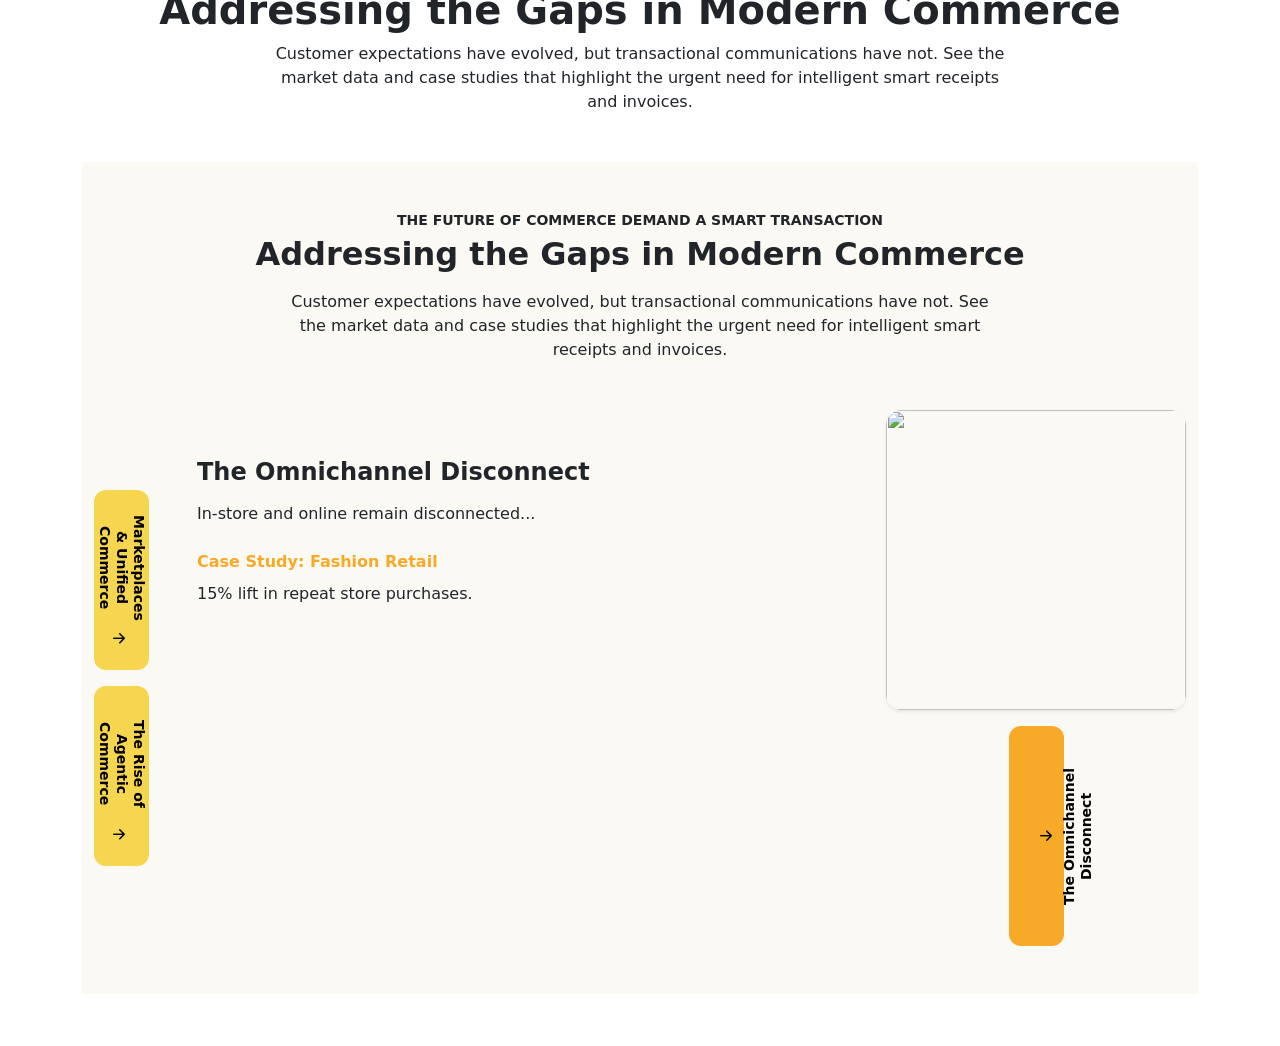
==== commit 3ad72c24: "Css and section changes" ====
--- a/index.html
+++ b/index.html
@@ -755,660 +755,700 @@
     </div>
 
     <!--tailored for the industry section starts here-->
-
-    <div class="container text-center mb-2">
-        <div class="d-inline-block px-4 bg-light-yellow rounded-3">
-            <p class="custom-badge-top p-2 rounded-1 d-inline-block mb-1 fst-italic">Unlock Additional Value from Every
-                Transaction</p>
-        </div>
-
-        <h1 class="mt-4 mb-2 fw-bold">Tailored for Your Industry</h1>
-        <p class="mx-auto" style="max-width: 800px;">
-            Every industry faces unique challenges. The post-purchase moment is a universal opportunity. Explore how
-            InvoTools addresses your specific needs, backed by real-world data and success stories.
-        </p>
-    </div>
-
-    <div class="container mb-5">
-        <ul class="nav nav-pills justify-content-center flex-nowrap overflow-auto pb-2" id="industryTabs"
-            role="tablist">
-            <li class="nav-item flex-shrink-0" role="presentation">
-                <button class="nav-link custom-nav-link" id="fashion-tab" data-bs-toggle="pill"
-                    data-bs-target="#fashion" type="button" role="tab" aria-controls="fashion"
-                    aria-selected="false">Fashion & Apparel</button>
-            </li>
-            <li class="nav-item flex-shrink-0" role="presentation">
-                <button class="nav-link custom-nav-link" id="beauty-tab" data-bs-toggle="pill" data-bs-target="#beauty"
-                    type="button" role="tab" aria-controls="beauty" aria-selected="false">Beauty & Cosmetics</button>
-            </li>
-            <li class="nav-item flex-shrink-0" role="presentation">
-                <button class="nav-link custom-nav-link" id="electronics-tab" data-bs-toggle="pill"
-                    data-bs-target="#electronics" type="button" role="tab" aria-controls="electronics"
-                    aria-selected="false">Electronics</button>
-            </li>
-            <li class="nav-item flex-shrink-0" role="presentation">
-                <button class="nav-link custom-nav-link active" id="health-tab" data-bs-toggle="pill"
-                    data-bs-target="#health" type="button" role="tab" aria-controls="health" aria-selected="true">Health
-                    & Pharmacy</button>
-            </li>
-            <li class="nav-item flex-shrink-0" role="presentation">
-                <button class="nav-link custom-nav-link" id="automotive-tab" data-bs-toggle="pill"
-                    data-bs-target="#automotive" type="button" role="tab" aria-controls="automotive"
-                    aria-selected="false">Automotive</button>
-            </li>
-            <li class="nav-item flex-shrink-0" role="presentation">
-                <button class="nav-link custom-nav-link" id="department-tab" data-bs-toggle="pill"
-                    data-bs-target="#department" type="button" role="tab" aria-controls="department"
-                    aria-selected="false">Department Stores</button>
-            </li>
-        </ul>
-    </div>
-
-    <div class="container tab-content" id="industryTabsContent">
-
-        <div class="tab-pane fade" id="fashion" role="tabpanel" aria-labelledby="fashion-tab">
-            <div class="row g-4 pb-5">
-                <div class="col-lg-4">
-                    <div class="p-4 h-100 card-left">
-                        <div class="d-flex align-items-center mb-3">
-                            <img src="./assets/images/shopping-icon.png" class="img-fluid me-3"
-                                style="max-width: 80px;">
-                            <div>
-                                <h4 class="mb-1">Fashion & Apparel</h4>
-                                <p class="small mb-0">Secure, compliant patient engagement through smart medical
-                                    receipts.</p>
-                            </div>
-                        </div>
-
-                        <div class="row g-2 mb-4 text-center">
-                            <div class="col">
-                                <div class="stat-box d-flex align-items-center">
-                                    28% Increase Engagement
-                                </div>
-                            </div>
-                            <div class="col">
-                                <div class="stat-box d-flex align-items-center">
-                                    $156 Revenue per Customer
-                                </div>
-                            </div>
-                            <div class="col">
-                                <div class="stat-box d-flex align-items-center">
-                                    33% Improvement Retention
-                                </div>
-                            </div>
-                        </div>
-
-                        <h5 class="mb-3">Success Story</h5>
-                        <div class="row">
-                            <div class="col-md-6 mb-3 mb-md-0">
-                                <p class="small"><span class="fw-bold">Success Story (B2C)</span>: CVS Health improved
-                                    patient adherence by using
-                                    its digital platform for medication reminders, health tracking, and simplified
-                                    insurance integration.</p>
-                            </div>
-                            <div class="col-md-6">
-                                <p class="small"><span class="fw-bold">Success Story (B2C)</span>: McKesson provides
-                                    digital invoicing and
-                                    ordering platforms to its network of independent pharmacies, helping them manage
-                                    inventory and streamline their complex billing and reimbursement processes.</p>
-                            </div>
-                        </div>
-                    </div>
-                </div>
-
-                <div class="col-lg-8">
-                    <div class="p-4 h-100 card-right">
-                        <div class="container row">
-                            <div class="col-12 col-md-3 col-sm-12">
-                                <img src="./assets/images/industry-challanges.png" alt="Industry Challenges Icon"
-                                    class="img-fluid">
-                            </div>
-
-                            <div class="col-12 col-md-9">
-                                <h6 class="mb-3">Industry Challenges</h6>
-                                <p class="small">
-                                    Patient non-adherence causes $100B+ in avoidable costs. In the US annually, Paper
-                                    receipts are a HIPAA risk and a major friction point for FSA/HSA claims, leading to
-                                    an estimated $7B in unclaimed funds.
-                                </p>
-                            </div>
-                        </div>
-                        <div class="mb-4 text-center">
-                        </div>
-                        <div class="container row">
-                            <div class="col-12 col-md-3 col-sm-12">
-                                <img src="./assets/images/industry-challanges.png" alt="Industry Challenges Icon"
-                                    class="img-fluid">
-                            </div>
-
-                            <div class="col-12 col-md-9">
-                                <h6 class="mb-3">InvoTools Solutions</h6>
-                                <ul class="list-unstyled small">
-                                    <li>• Improve Adherence by up to 28%: Automate medication and refill reminders.</li>
-                                    <li>• Simplify Reimbursements:Provide one-click, compliant e-receipts for FSA/HSA.
-                                    </li>
-                                    <li>• Increase Patient Loyalty by 33%: Offer compatible accessories post-purchase.
-                                    </li>
-                                </ul>
-                                <div class="d-grid gap-2 mt-4">
-                                    <button class="btn btn-dark rounded-2 text-warning py-2 w-auto" type="button">
-                                        Explore Fashion & Apparel Solutions
-                                    </button>
-                                </div>
-
-                            </div>
-                        </div>
-
-
-
-
-                    </div>
-                </div>
-            </div>
-        </div>
-
-        <div class="tab-pane fade" id="beauty" role="tabpanel" aria-labelledby="beauty-tab">
-            <div class="row g-4 pb-5">
-                <div class="col-lg-4">
-                    <div class="p-4 h-100 card-left">
-                        <div class="d-flex align-items-center mb-3">
-                            <img src="./assets/images/shopping-icon.png" class="img-fluid me-3"
-                                style="max-width: 80px;">
-                            <div>
-                                <h4 class="mb-1">Beauty & Cosmetics</h4>
-                                <p class="small mb-0">Secure, compliant patient engagement through smart medical
-                                    receipts.</p>
-                            </div>
-                        </div>
-
-                        <div class="row g-2 mb-4 text-center">
-                            <div class="col">
-                                <div class="stat-box d-flex align-items-center">
-                                    28% Increase Engagement
-                                </div>
-                            </div>
-                            <div class="col">
-                                <div class="stat-box d-flex align-items-center">
-                                    $156 Revenue per Customer
-                                </div>
-                            </div>
-                            <div class="col">
-                                <div class="stat-box d-flex align-items-center">
-                                    33% Improvement Retention
-                                </div>
-                            </div>
-                        </div>
-
-                        <h5 class="mb-3">Success Story</h5>
-                        <div class="row">
-                            <div class="col-md-6 mb-3 mb-md-0">
-                                <p class="small"><span class="fw-bold">Success Story (B2C)</span>: CVS Health improved
-                                    patient adherence by using
-                                    its digital platform for medication reminders, health tracking, and simplified
-                                    insurance integration.</p>
-                            </div>
-                            <div class="col-md-6">
-                                <p class="small"><span class="fw-bold">Success Story (B2C)</span>: McKesson provides
-                                    digital invoicing and
-                                    ordering platforms to its network of independent pharmacies, helping them manage
-                                    inventory and streamline their complex billing and reimbursement processes.</p>
-                            </div>
-                        </div>
-                    </div>
-                </div>
-
-                <div class="col-lg-8">
-                    <div class="p-4 h-100 card-right">
-                        <div class="container row">
-                            <div class="col-12 col-md-3 col-sm-12">
-                                <img src="./assets/images/industry-challanges.png" alt="Industry Challenges Icon"
-                                    class="img-fluid">
-                            </div>
-
-                            <div class="col-12 col-md-9">
-                                <h6 class="mb-3">Industry Challenges</h6>
-                                <p class="small">
-                                    Patient non-adherence causes $100B+ in avoidable costs. In the US annually, Paper
-                                    receipts are a HIPAA risk and a major friction point for FSA/HSA claims, leading to
-                                    an estimated $7B in unclaimed funds.
-                                </p>
-                            </div>
-                        </div>
-                        <div class="mb-4 text-center">
-                        </div>
-                        <div class="container row">
-                            <div class="col-12 col-md-3 col-sm-12">
-                                <img src="./assets/images/industry-challanges.png" alt="Industry Challenges Icon"
-                                    class="img-fluid">
-                            </div>
-
-                            <div class="col-12 col-md-9">
-                                <h6 class="mb-3">InvoTools Solutions</h6>
-                                <ul class="list-unstyled small">
-                                    <li>• Improve Adherence by up to 28%: Automate medication and refill reminders.</li>
-                                    <li>• Simplify Reimbursements:Provide one-click, compliant e-receipts for FSA/HSA.
-                                    </li>
-                                    <li>• Increase Patient Loyalty by 33%: Offer compatible accessories post-purchase.
-                                    </li>
-                                </ul>
-
-                            </div>
-                        </div>
-
-
-                        <div class="d-grid gap-2 mt-4">
-                            <button class="btn btn-dark rounded-2 text-warning py-2 w-auto" type="button">
-                                Explore Beauty & Cosmetics Solutions
-                            </button>
-                        </div>
-
-                    </div>
-                </div>
-            </div>
-        </div>
-
-        <div class="tab-pane fade" id="electronics" role="tabpanel" aria-labelledby="electronics-tab">
-            <div class="row g-4 pb-5">
-                <div class="col-lg-4">
-                    <div class="p-4 h-100 card-left">
-                        <div class="d-flex align-items-center mb-3">
-                            <img src="./assets/images/shopping-icon.png" class="img-fluid me-3"
-                                style="max-width: 80px;">
-                            <div>
-                                <h4 class="mb-1">Electronics</h4>
-                                <p class="small mb-0">Secure, compliant patient engagement through smart medical
-                                    receipts.</p>
-                            </div>
-                        </div>
-
-                        <div class="row g-2 mb-4 text-center">
-                            <div class="col">
-                                <div class="stat-box d-flex align-items-center">
-                                    28% Increase Engagement
-                                </div>
-                            </div>
-                            <div class="col">
-                                <div class="stat-box d-flex align-items-center">
-                                    $156 Revenue per Customer
-                                </div>
-                            </div>
-                            <div class="col">
-                                <div class="stat-box d-flex align-items-center">
-                                    33% Improvement Retention
-                                </div>
-                            </div>
-                        </div>
-
-                        <h5 class="mb-3">Success Story</h5>
-                        <div class="row">
-                            <div class="col-md-6 mb-3 mb-md-0">
-                                <p class="small"><span class="fw-bold">Success Story (B2C)</span>: CVS Health improved
-                                    patient adherence by using
-                                    its digital platform for medication reminders, health tracking, and simplified
-                                    insurance integration.</p>
-                            </div>
-                            <div class="col-md-6">
-                                <p class="small"><span class="fw-bold">Success Story (B2C)</span>: McKesson provides
-                                    digital invoicing and
-                                    ordering platforms to its network of independent pharmacies, helping them manage
-                                    inventory and streamline their complex billing and reimbursement processes.</p>
-                            </div>
-                        </div>
-                    </div>
-                </div>
-
-                <div class="col-lg-8">
-                    <div class="p-4 h-100 card-right">
-                        <div class="container row">
-                            <div class="col-12 col-md-3 col-sm-12">
-                                <img src="./assets/images/industry-challanges.png" alt="Industry Challenges Icon"
-                                    class="img-fluid">
-                            </div>
-
-                            <div class="col-12 col-md-9">
-                                <h6 class="mb-3">Industry Challenges</h6>
-                                <p class="small">
-                                    Patient non-adherence causes $100B+ in avoidable costs. In the US annually, Paper
-                                    receipts are a HIPAA risk and a major friction point for FSA/HSA claims, leading to
-                                    an estimated $7B in unclaimed funds.
-                                </p>
-                            </div>
-                        </div>
-                        <div class="mb-4 text-center">
-                        </div>
-                        <div class="container row">
-                            <div class="col-12 col-md-3 col-sm-12">
-                                <img src="./assets/images/industry-challanges.png" alt="Industry Challenges Icon"
-                                    class="img-fluid">
-                            </div>
-
-                            <div class="col-12 col-md-9">
-                                <h6 class="mb-3">InvoTools Solutions</h6>
-                                <ul class="list-unstyled small">
-                                    <li>• Improve Adherence by up to 28%: Automate medication and refill reminders.</li>
-                                    <li>• Simplify Reimbursements:Provide one-click, compliant e-receipts for FSA/HSA.
-                                    </li>
-                                    <li>• Increase Patient Loyalty by 33%: Offer compatible accessories post-purchase.
-                                    </li>
-                                </ul>
-
-                            </div>
-                        </div>
-
-
-                        <div class="d-grid gap-2 mt-4">
-                            <button class="btn btn-dark rounded-2 text-warning py-2 w-auto" type="button">
-                                Explore Electronics Solutions
-                            </button>
-                        </div>
-
-                    </div>
-                </div>
-            </div>
-        </div>
-
-        <div class="tab-pane fade show active" id="health" role="tabpanel" aria-labelledby="health-tab">
-            <div class="row g-4 pb-5">
-
-                <div class="col-lg-4">
-                    <div class="p-4 h-100 card-left">
-                        <div class="d-flex align-items-center mb-3">
-                            <img src="./assets/images/shopping-icon.png" class="img-fluid me-3"
-                                style="max-width: 80px;">
-                            <div>
-                                <h4 class="mb-1">Health & Pharmacy</h4>
-                                <p class="small mb-0">Secure, compliant patient engagement through smart medical
-                                    receipts.</p>
-                            </div>
-                        </div>
-
-                        <div class="row g-2 mb-4 text-center">
-                            <div class="col">
-                                <div class="stat-box d-flex align-items-center">
-                                    28% Increase Engagement
-                                </div>
-                            </div>
-                            <div class="col">
-                                <div class="stat-box d-flex align-items-center">
-                                    $156 Revenue per Customer
-                                </div>
-                            </div>
-                            <div class="col">
-                                <div class="stat-box d-flex align-items-center">
-                                    33% Improvement Retention
-                                </div>
-                            </div>
-                        </div>
-
-                        <h5 class="mb-3">Success Story</h5>
-                        <div class="row">
-                            <div class="col-md-6 mb-3 mb-md-0">
-                                <p class="small"><span class="fw-bold">Success Story (B2C)</span>: CVS Health improved
-                                    patient adherence by using
-                                    its digital platform for medication reminders, health tracking, and simplified
-                                    insurance integration.</p>
-                            </div>
-                            <div class="col-md-6">
-                                <p class="small"><span class="fw-bold">Success Story (B2C)</span>: McKesson provides
-                                    digital invoicing and
-                                    ordering platforms to its network of independent pharmacies, helping them manage
-                                    inventory and streamline their complex billing and reimbursement processes.</p>
-                            </div>
-                        </div>
-                    </div>
-                </div>
-
-                <div class="col-lg-8">
-                    <div class="p-4 h-100 card-right">
-                        <div class="container row">
-                            <div class="col-12 col-md-3 col-sm-12">
-                                <img src="./assets/images/industry-challanges.png" alt="Industry Challenges Icon"
-                                    class="img-fluid">
-                            </div>
-
-                            <div class="col-12 col-md-9">
-                                <h6 class="mb-3">Industry Challenges</h6>
-                                <p class="small">
-                                    Patient non-adherence causes $100B+ in avoidable costs. In the US annually, Paper
-                                    receipts are a HIPAA risk and a major friction point for FSA/HSA claims, leading to
-                                    an estimated $7B in unclaimed funds.
-                                </p>
-                            </div>
-                        </div>
-                        <div class="mb-4 text-center">
-                        </div>
-                        <div class="container row">
-                            <div class="col-12 col-md-3 col-sm-12">
-                                <img src="./assets/images/industry-challanges.png" alt="Industry Challenges Icon"
-                                    class="img-fluid">
-                            </div>
-
-                            <div class="col-12 col-md-9">
-                                <h6 class="mb-3">InvoTools Solutions</h6>
-                                <ul class="list-unstyled small">
-                                    <li>• Improve Adherence by up to 28%: Automate medication and refill reminders.</li>
-                                    <li>• Simplify Reimbursements:Provide one-click, compliant e-receipts for FSA/HSA.
-                                    </li>
-                                    <li>• Increase Patient Loyalty by 33%: Offer compatible accessories post-purchase.
-                                    </li>
-                                </ul>
-                                <div class="d-grid gap-2 mt-4">
-                                    <button class="btn btn-dark rounded-2 text-warning py-2 w-auto" type="button">
-                                        Explore Health & Pharmacy Solutions
-                                    </button>
-                                </div>
-                            </div>
-                        </div>
-
-
-
-
-                    </div>
-                </div>
-            </div>
-        </div>
-
-        <div class="tab-pane fade" id="automotive" role="tabpanel" aria-labelledby="automotive-tab">
-            <div class="row g-4 pb-5">
-                <div class="col-lg-4">
-                    <div class="p-4 h-100 card-left">
-                        <div class="d-flex align-items-center mb-3">
-                            <img src="./assets/images/shopping-icon.png" class="img-fluid me-3"
-                                style="max-width: 80px;">
-                            <div>
-                                <h4 class="mb-1">Automotive</h4>
-                                <p class="small mb-0">Secure, compliant patient engagement through smart medical
-                                    receipts.</p>
-                            </div>
-                        </div>
-
-                        <div class="row g-2 mb-4 text-center">
-                            <div class="col">
-                                <div class="stat-box d-flex align-items-center">
-                                    28% Increase Engagement
-                                </div>
-                            </div>
-                            <div class="col">
-                                <div class="stat-box d-flex align-items-center">
-                                    $156 Revenue per Customer
-                                </div>
-                            </div>
-                            <div class="col">
-                                <div class="stat-box d-flex align-items-center">
-                                    33% Improvement Retention
-                                </div>
-                            </div>
-                        </div>
-
-                        <h5 class="mb-3">Success Story</h5>
-                        <div class="row">
-                            <div class="col-md-6 mb-3 mb-md-0">
-                                <p class="small"><span class="fw-bold">Success Story (B2C)</span>: CVS Health improved
-                                    patient adherence by using
-                                    its digital platform for medication reminders, health tracking, and simplified
-                                    insurance integration.</p>
-                            </div>
-                            <div class="col-md-6">
-                                <p class="small"><span class="fw-bold">Success Story (B2C)</span>: McKesson provides
-                                    digital invoicing and
-                                    ordering platforms to its network of independent pharmacies, helping them manage
-                                    inventory and streamline their complex billing and reimbursement processes.</p>
-                            </div>
-                        </div>
-                    </div>
-                </div>
-
-                <div class="col-lg-8">
-                    <div class="p-4 h-100 card-right">
-                        <div class="container row">
-                            <div class="col-12 col-md-3 col-sm-12">
-                                <img src="./assets/images/industry-challanges.png" alt="Industry Challenges Icon"
-                                    class="img-fluid">
-                            </div>
-
-                            <div class="col-12 col-md-9">
-                                <h6 class="mb-3">Industry Challenges</h6>
-                                <p class="small">
-                                    Patient non-adherence causes $100B+ in avoidable costs. In the US annually, Paper
-                                    receipts are a HIPAA risk and a major friction point for FSA/HSA claims, leading to
-                                    an estimated $7B in unclaimed funds.
-                                </p>
-                            </div>
-                        </div>
-                        <div class="mb-4 text-center">
-                        </div>
-                        <div class="container row">
-                            <div class="col-12 col-md-3 col-sm-12">
-                                <img src="./assets/images/industry-challanges.png" alt="Industry Challenges Icon"
-                                    class="img-fluid">
-                            </div>
-
-                            <div class="col-12 col-md-9">
-                                <h6 class="mb-3">InvoTools Solutions</h6>
-                                <ul class="list-unstyled small">
-                                    <li>• Improve Adherence by up to 28%: Automate medication and refill reminders.</li>
-                                    <li>• Simplify Reimbursements:Provide one-click, compliant e-receipts for FSA/HSA.
-                                    </li>
-                                    <li>• Increase Patient Loyalty by 33%: Offer compatible accessories post-purchase.
-                                    </li>
-                                </ul>
-
-                            </div>
-                        </div>
-
-
-                        <div class="d-grid gap-2 mt-4">
-                            <button class="btn btn-dark rounded-2 text-warning py-2 w-auto" type="button">
-                                Explore Automotive Solutions
-                            </button>
-                        </div>
-
-                    </div>
-                </div>
-            </div>
-        </div>
-
-        <div class="tab-pane fade" id="department" role="tabpanel" aria-labelledby="department-tab">
-            <div class="row g-4 pb-5">
-                <div class="col-lg-4">
-                    <div class="p-4 h-100 card-left">
-                        <div class="d-flex align-items-center mb-3">
-                            <img src="./assets/images/shopping-icon.png" class="img-fluid me-3"
-                                style="max-width: 80px;">
-                            <div>
-                                <h4 class="mb-1">Department Stores</h4>
-                                <p class="small mb-0">Secure, compliant patient engagement through smart medical
-                                    receipts.</p>
-                            </div>
-                        </div>
-
-                        <div class="row g-2 mb-4 text-center">
-                            <div class="col">
-                                <div class="stat-box d-flex align-items-center">
-                                    28% Increase Engagement
-                                </div>
-                            </div>
-                            <div class="col">
-                                <div class="stat-box d-flex align-items-center">
-                                    $156 Revenue per Customer
-                                </div>
-                            </div>
-                            <div class="col">
-                                <div class="stat-box d-flex align-items-center">
-                                    33% Improvement Retention
-                                </div>
-                            </div>
-                        </div>
-
-                        <h5 class="mb-3">Success Story</h5>
-                        <div class="row">
-                            <div class="col-md-6 mb-3 mb-md-0">
-                                <p class="small"><span class="fw-bold">Success Story (B2C)</span>: CVS Health improved
-                                    patient adherence by using
-                                    its digital platform for medication reminders, health tracking, and simplified
-                                    insurance integration.</p>
-                            </div>
-                            <div class="col-md-6">
-                                <p class="small"><span class="fw-bold">Success Story (B2C)</span>: McKesson provides
-                                    digital invoicing and
-                                    ordering platforms to its network of independent pharmacies, helping them manage
-                                    inventory and streamline their complex billing and reimbursement processes.</p>
-                            </div>
-                        </div>
-                    </div>
-                </div>
-
-                <div class="col-lg-8">
-                    <div class="p-4 h-100 card-right">
-                        <div class="container row">
-                            <div class="col-12 col-md-3 col-sm-12">
-                                <img src="./assets/images/industry-challanges.png" alt="Industry Challenges Icon"
-                                    class="img-fluid">
-                            </div>
-
-                            <div class="col-12 col-md-9">
-                                <h6 class="mb-3">Industry Challenges</h6>
-                                <p class="small">
-                                    Patient non-adherence causes $100B+ in avoidable costs. In the US annually, Paper
-                                    receipts are a HIPAA risk and a major friction point for FSA/HSA claims, leading to
-                                    an estimated $7B in unclaimed funds.
-                                </p>
-                            </div>
-                        </div>
-                        <div class="mb-4 text-center">
-                        </div>
-                        <div class="container row">
-                            <div class="col-12 col-md-3 col-sm-12">
-                                <img src="./assets/images/industry-challanges.png" alt="Industry Challenges Icon"
-                                    class="img-fluid">
-                            </div>
-
-                            <div class="col-12 col-md-9">
-                                <h6 class="mb-3">InvoTools Solutions</h6>
-                                <ul class="list-unstyled small">
-                                    <li>• Improve Adherence by up to 28%: Automate medication and refill reminders.</li>
-                                    <li>• Simplify Reimbursements:Provide one-click, compliant e-receipts for FSA/HSA.
-                                    </li>
-                                    <li>• Increase Patient Loyalty by 33%: Offer compatible accessories post-purchase.
-                                    </li>
-                                </ul>
-
-                            </div>
-                        </div>
-
-
-                        <div class="d-grid gap-2 mt-4">
-                            <button class="btn btn-dark rounded-2 text-warning py-2 w-auto" type="button">
-                                Explore Department Stores Solutions
-                            </button>
-                        </div>
-
-                    </div>
-                </div>
-            </div>
-        </div>
-
-    </div>
+    <section class="container my-5">
+        <div class="container text-center mb-2">
+            <div class="d-inline-block px-4 bg-light-yellow rounded-3">
+                <p class="custom-badge-top p-2 rounded-1 d-inline-block mb-1 fst-italic">Unlock Additional Value from
+                    Every
+                    Transaction</p>
+            </div>
+
+            <h1 class="mt-4 mb-2 fw-bold">Tailored for Your Industry</h1>
+            <p class="mx-auto" style="max-width: 800px;">
+                Every industry faces unique challenges. The post-purchase moment is a universal opportunity. Explore how
+                InvoTools addresses your specific needs, backed by real-world data and success stories.
+            </p>
+        </div>
+
+        <div class="container">
+            <ul class="nav nav-pills justify-content-center flex-nowrap overflow-auto pb-2" id="industryTabs"
+                role="tablist">
+                <li class="nav-item flex-shrink-0" role="presentation">
+                    <button class="nav-link custom-nav-link" id="fashion-tab" data-bs-toggle="pill"
+                        data-bs-target="#fashion" type="button" role="tab" aria-controls="fashion"
+                        aria-selected="false">Fashion & Apparel</button>
+                </li>
+                <li class="nav-item flex-shrink-0" role="presentation">
+                    <button class="nav-link custom-nav-link" id="beauty-tab" data-bs-toggle="pill"
+                        data-bs-target="#beauty" type="button" role="tab" aria-controls="beauty"
+                        aria-selected="false">Beauty & Cosmetics</button>
+                </li>
+                <li class="nav-item flex-shrink-0" role="presentation">
+                    <button class="nav-link custom-nav-link" id="electronics-tab" data-bs-toggle="pill"
+                        data-bs-target="#electronics" type="button" role="tab" aria-controls="electronics"
+                        aria-selected="false">Electronics</button>
+                </li>
+                <li class="nav-item flex-shrink-0" role="presentation">
+                    <button class="nav-link custom-nav-link active" id="health-tab" data-bs-toggle="pill"
+                        data-bs-target="#health" type="button" role="tab" aria-controls="health"
+                        aria-selected="true">Health
+                        & Pharmacy</button>
+                </li>
+                <li class="nav-item flex-shrink-0" role="presentation">
+                    <button class="nav-link custom-nav-link" id="automotive-tab" data-bs-toggle="pill"
+                        data-bs-target="#automotive" type="button" role="tab" aria-controls="automotive"
+                        aria-selected="false">Automotive</button>
+                </li>
+                <li class="nav-item flex-shrink-0" role="presentation">
+                    <button class="nav-link custom-nav-link" id="department-tab" data-bs-toggle="pill"
+                        data-bs-target="#department" type="button" role="tab" aria-controls="department"
+                        aria-selected="false">Department Stores</button>
+                </li>
+            </ul>
+        </div>
+
+        <div class="container tab-content" id="industryTabsContent">
+
+            <div class="tab-pane fade" id="fashion" role="tabpanel" aria-labelledby="fashion-tab">
+                <div class="row g-4 pb-5">
+                    <div class="col-lg-4">
+                        <div class="p-4 h-100 card-left increased-height">
+                            <div class="d-flex align-items-center mb-3">
+                                <img src="./assets/images/shopping-icon.png" class="img-fluid me-3"
+                                    style="max-width: 80px;">
+                                <div>
+                                    <h4 class="mb-1">Fashion & Apparel</h4>
+                                    <p class="small mb-0">Secure, compliant patient engagement through smart medical
+                                        receipts.</p>
+                                </div>
+                            </div>
+
+                            <div class="row g-2 mb-4 text-center">
+                                <div class="col">
+                                    <div class="stat-box d-flex align-items-center ">
+                                        28% Increase Engagement
+                                    </div>
+                                </div>
+                                <div class="col">
+                                    <div class="stat-box d-flex align-items-center">
+                                        $156 Revenue per Customer
+                                    </div>
+                                </div>
+                                <div class="col">
+                                    <div class="stat-box d-flex align-items-center">
+                                        33% Improvement Retention
+                                    </div>
+                                </div>
+                            </div>
+
+                            <h5 class="mt-5">Success Story</h5>
+                            <div class="row">
+                                <div class="col-md-6 mb-3 mb-md-0">
+                                    <p class="small"><span class="fw-bold">Success Story (B2C)</span>: CVS Health
+                                        improved
+                                        patient adherence by using
+                                        its digital platform for medication reminders, health tracking, and simplified
+                                        insurance integration.</p>
+                                </div>
+                                <div class="col-md-6">
+                                    <p class="small"><span class="fw-bold">Success Story (B2C)</span>: McKesson provides
+                                        digital invoicing and
+                                        ordering platforms to its network of independent pharmacies, helping them manage
+                                        inventory and streamline their complex billing and reimbursement processes.</p>
+                                </div>
+                            </div>
+                        </div>
+                    </div>
+
+                    <div class="col-lg-8">
+                        <div class="p-4 h-100 card-right increased-height">
+                            <div class="container row my-2">
+                                <div class="col-12 col-md-3 col-sm-12">
+                                    <img src="./assets/images/industry-challanges.png" alt="Industry Challenges Icon"
+                                        class="img-fluid">
+                                </div>
+
+                                <div class="col-12 col-md-9">
+                                    <h6 class="mb-3">Industry Challenges</h6>
+                                    <p class="small">
+                                        Patient non-adherence causes $100B+ in avoidable costs. In the US annually,
+                                        Paper
+                                        receipts are a HIPAA risk and a major friction point for FSA/HSA claims, leading
+                                        to
+                                        an estimated $7B in unclaimed funds.
+                                    </p>
+                                </div>
+                            </div>
+                            <div class="mb-4 text-center mt-5">
+                            </div>
+                            <div class="container row">
+                                <div class="col-12 col-md-3 col-sm-12">
+                                    <img src="./assets/images/industry-challanges.png" alt="Industry Challenges Icon"
+                                        class="img-fluid">
+                                </div>
+
+                                <div class="col-12 col-md-9">
+                                    <h6 class="mb-3">InvoTools Solutions</h6>
+                                    <ul class="list-unstyled small">
+                                        <li>• Improve Adherence by up to 28%: Automate medication and refill reminders.
+                                        </li>
+                                        <li>• Simplify Reimbursements:Provide one-click, compliant e-receipts for
+                                            FSA/HSA.
+                                        </li>
+                                        <li>• Increase Patient Loyalty by 33%: Offer compatible accessories
+                                            post-purchase.
+                                        </li>
+                                    </ul>
+                                    <div class="d-grid gap-2 mt-4">
+                                        <button class="btn btn-dark rounded-2 text-warning py-2 w-auto" type="button">
+                                            Explore Fashion & Apparel Solutions
+                                        </button>
+                                    </div>
+
+                                </div>
+                            </div>
+
+
+
+
+                        </div>
+                    </div>
+                </div>
+            </div>
+
+            <div class="tab-pane fade" id="beauty" role="tabpanel" aria-labelledby="beauty-tab">
+                <div class="row g-4 pb-5">
+                    <div class="col-lg-4">
+                        <div class="p-4 h-100 card-left increased-height ">
+                            <div class="d-flex align-items-center mb-3">
+                                <img src="./assets/images/shopping-icon.png" class="img-fluid me-3"
+                                    style="max-width: 80px;">
+                                <div>
+                                    <h4 class="mb-1">Beauty & Cosmetics</h4>
+                                    <p class="small mb-0">Secure, compliant patient engagement through smart medical
+                                        receipts.</p>
+                                </div>
+                            </div>
+
+                            <div class="row g-2 mb-4 text-center">
+                                <div class="col">
+                                    <div class="stat-box d-flex align-items-center">
+                                        28% Increase Engagement
+                                    </div>
+                                </div>
+                                <div class="col">
+                                    <div class="stat-box d-flex align-items-center">
+                                        $156 Revenue per Customer
+                                    </div>
+                                </div>
+                                <div class="col">
+                                    <div class="stat-box d-flex align-items-center">
+                                        33% Improvement Retention
+                                    </div>
+                                </div>
+                            </div>
+
+                            <h5 class="mt-5">Success Story</h5>
+                            <div class="row">
+                                <div class="col-md-6 mb-1 mb-md-0">
+                                    <p class="small"><span class="fw-bold">Success Story (B2C)</span>: CVS Health
+                                        improved
+                                        patient adherence by using
+                                        its digital platform for medication reminders, health tracking, and simplified
+                                        insurance integration.</p>
+                                </div>
+                                <div class="col-md-6 mt-0">
+                                    <p class="small"><span class="fw-bold">Success Story (B2C)</span>: McKesson provides
+                                        digital invoicing and
+                                        ordering platforms to its network of independent pharmacies, helping them manage
+                                        inventory and streamline their complex billing and reimbursement processes.</p>
+                                </div>
+                            </div>
+                        </div>
+                    </div>
+
+                    <div class="col-lg-8">
+                        <div class="p-4 h-100 card-right increased-height">
+                            <div class="container row my-2">
+                                <div class="col-12 col-md-3 col-sm-12">
+                                    <img src="./assets/images/industry-challanges.png" alt="Industry Challenges Icon"
+                                        class="img-fluid">
+                                </div>
+
+                                <div class="col-12 col-md-9">
+                                    <h6 class="mb-3">Industry Challenges</h6>
+                                    <p class="small">
+                                        Patient non-adherence causes $100B+ in avoidable costs. In the US annually,
+                                        Paper
+                                        receipts are a HIPAA risk and a major friction point for FSA/HSA claims, leading
+                                        to
+                                        an estimated $7B in unclaimed funds.
+                                    </p>
+                                </div>
+                            </div>
+                            <div class="mb-4 text-center mt-5">
+                            </div>
+                            <div class="container row">
+                                <div class="col-12 col-md-3 col-sm-12">
+                                    <img src="./assets/images/industry-challanges.png" alt="Industry Challenges Icon"
+                                        class="img-fluid">
+                                </div>
+
+                                <div class="col-12 col-md-9">
+                                    <h6 class="mb-3">InvoTools Solutions</h6>
+                                    <ul class="list-unstyled small">
+                                        <li>• Improve Adherence by up to 28%: Automate medication and refill reminders.
+                                        </li>
+                                        <li>• Simplify Reimbursements:Provide one-click, compliant e-receipts for
+                                            FSA/HSA.
+                                        </li>
+                                        <li>• Increase Patient Loyalty by 33%: Offer compatible accessories
+                                            post-purchase.
+                                        </li>
+                                    </ul>
+
+                                </div>
+                            </div>
+
+
+                            <div class="d-grid gap-2 mt-4">
+                                <button class="btn btn-dark rounded-2 text-warning py-2 w-auto" type="button">
+                                    Explore Beauty & Cosmetics Solutions
+                                </button>
+                            </div>
+
+                        </div>
+                    </div>
+                </div>
+            </div>
+
+            <div class="tab-pane fade" id="electronics" role="tabpanel" aria-labelledby="electronics-tab">
+                <div class="row g-4 pb-5">
+                    <div class="col-lg-4">
+                        <div class="p-4 h-100 card-left increased-height">
+                            <div class="d-flex align-items-center mb-3">
+                                <img src="./assets/images/shopping-icon.png" class="img-fluid me-3"
+                                    style="max-width: 80px;">
+                                <div>
+                                    <h4 class="mb-1">Electronics</h4>
+                                    <p class="small mb-0">Secure, compliant patient engagement through smart medical
+                                        receipts.</p>
+                                </div>
+                            </div>
+
+                            <div class="row g-2 mb-4 text-center">
+                                <div class="col">
+                                    <div class="stat-box d-flex align-items-center">
+                                        28% Increase Engagement
+                                    </div>
+                                </div>
+                                <div class="col">
+                                    <div class="stat-box d-flex align-items-center">
+                                        $156 Revenue per Customer
+                                    </div>
+                                </div>
+                                <div class="col">
+                                    <div class="stat-box d-flex align-items-center">
+                                        33% Improvement Retention
+                                    </div>
+                                </div>
+                            </div>
+
+                            <h5 class="mt-5">Success Story</h5>
+                            <div class="row">
+                                <div class="col-md-6 mb-3 mb-md-0">
+                                    <p class="small"><span class="fw-bold">Success Story (B2C)</span>: CVS Health
+                                        improved
+                                        patient adherence by using
+                                        its digital platform for medication reminders, health tracking, and simplified
+                                        insurance integration.</p>
+                                </div>
+                                <div class="col-md-6 mt-sm-0">
+                                    <p class="small"><span class="fw-bold">Success Story (B2C)</span>: McKesson provides
+                                        digital invoicing and
+                                        ordering platforms to its network of independent pharmacies, helping them manage
+                                        inventory and streamline their complex billing and reimbursement processes.</p>
+                                </div>
+                            </div>
+                        </div>
+                    </div>
+
+                    <div class="col-lg-8">
+                        <div class="p-4 h-100 card-right increased-height">
+                            <div class="container row my-2">
+                                <div class="col-12 col-md-3 col-sm-12">
+                                    <img src="./assets/images/industry-challanges.png" alt="Industry Challenges Icon"
+                                        class="img-fluid">
+                                </div>
+
+                                <div class="col-12 col-md-9">
+                                    <h6 class="mb-3">Industry Challenges</h6>
+                                    <p class="small">
+                                        Patient non-adherence causes $100B+ in avoidable costs. In the US annually,
+                                        Paper
+                                        receipts are a HIPAA risk and a major friction point for FSA/HSA claims, leading
+                                        to
+                                        an estimated $7B in unclaimed funds.
+                                    </p>
+                                </div>
+                            </div>
+                            <div class="mb-4 text-center mt-5">
+                            </div>
+                            <div class="container row">
+                                <div class="col-12 col-md-3 col-sm-12">
+                                    <img src="./assets/images/industry-challanges.png" alt="Industry Challenges Icon"
+                                        class="img-fluid">
+                                </div>
+
+                                <div class="col-12 col-md-9">
+                                    <h6 class="mb-3">InvoTools Solutions</h6>
+                                    <ul class="list-unstyled small">
+                                        <li>• Improve Adherence by up to 28%: Automate medication and refill reminders.
+                                        </li>
+                                        <li>• Simplify Reimbursements:Provide one-click, compliant e-receipts for
+                                            FSA/HSA.
+                                        </li>
+                                        <li>• Increase Patient Loyalty by 33%: Offer compatible accessories
+                                            post-purchase.
+                                        </li>
+                                    </ul>
+
+                                </div>
+                            </div>
+
+
+                            <div class="d-grid gap-2 mt-4">
+                                <button class="btn btn-dark rounded-2 text-warning py-2 w-auto" type="button">
+                                    Explore Electronics Solutions
+                                </button>
+                            </div>
+
+                        </div>
+                    </div>
+                </div>
+            </div>
+
+            <div class="tab-pane fade show active" id="health" role="tabpanel" aria-labelledby="health-tab">
+                <div class="row g-4 pb-5">
+
+                    <div class="col-lg-4">
+                        <div class="p-4 h-100 card-left increased-height">
+                            <div class="d-flex align-items-center mb-3">
+                                <img src="./assets/images/shopping-icon.png" class="img-fluid me-3"
+                                    style="max-width: 80px;">
+                                <div>
+                                    <h4 class="mb-1">Health & Pharmacy</h4>
+                                    <p class="small mb-0">Secure, compliant patient engagement through smart medical
+                                        receipts.</p>
+                                </div>
+                            </div>
+                            <div class="row g-2 mb-4 text-center">
+                                <div class="col ">
+                                    <div class="stat-box d-flex align-items-center">
+                                        28% Increase Engagement
+                                    </div>
+                                </div>
+                                <div class="col">
+                                    <div class="stat-box d-flex align-items-center">
+                                        $156 Revenue per Customer
+                                    </div>
+                                </div>
+                                <div class="col">
+                                    <div class="stat-box d-flex align-items-center">
+                                        33% Improvement Retention
+                                    </div>
+                                </div>
+                            </div>
+
+
+                            <h5 class="mt-5">Success Story</h5>
+                            <div class="row">
+                                <div class="col-md-6 mb-3 mb-md-0">
+                                    <p class="small"><span class="fw-bold">Success Story (B2C)</span>: CVS Health
+                                        improved
+                                        patient adherence by using
+                                        its digital platform for medication reminders, health tracking, and simplified
+                                        insurance integration.</p>
+                                </div>
+                                <div class="col-md-6">
+                                    <p class="small"><span class="fw-bold">Success Story (B2C)</span>: McKesson provides
+                                        digital invoicing and
+                                        ordering platforms to its network of independent pharmacies, helping them manage
+                                        inventory and streamline their complex billing and reimbursement processes.</p>
+                                </div>
+                            </div>
+                        </div>
+                    </div>
+
+                    <div class="col-lg-8">
+                        <div class="p-4 h-100 card-right increased-height">
+                            <div class="container row my-2">
+                                <div class="col-12 col-md-3 col-sm-12">
+                                    <img src="./assets/images/industry-challanges.png" alt="Industry Challenges Icon"
+                                        class="img-fluid">
+                                </div>
+
+                                <div class="col-12 col-md-9">
+                                    <h6 class="mb-3">Industry Challenges</h6>
+                                    <p class="small">
+                                        Patient non-adherence causes $100B+ in avoidable costs. In the US annually,
+                                        Paper
+                                        receipts are a HIPAA risk and a major friction point for FSA/HSA claims, leading
+                                        to
+                                        an estimated $7B in unclaimed funds.
+                                    </p>
+                                </div>
+                            </div>
+                            <div class="mb-4 text-center mt-5">
+                            </div>
+                            <div class="container row">
+                                <div class="col-12 col-md-3 col-sm-12">
+                                    <img src="./assets/images/industry-challanges.png" alt="Industry Challenges Icon"
+                                        class="img-fluid">
+                                </div>
+
+                                <div class="col-12 col-md-9">
+                                    <h6 class="mb-3">InvoTools Solutions</h6>
+                                    <ul class="list-unstyled small">
+                                        <li>• Improve Adherence by up to 28%: Automate medication and refill reminders.
+                                        </li>
+                                        <li>• Simplify Reimbursements:Provide one-click, compliant e-receipts for
+                                            FSA/HSA.
+                                        </li>
+                                        <li>• Increase Patient Loyalty by 33%: Offer compatible accessories
+                                            post-purchase.
+                                        </li>
+                                    </ul>
+                                    <div class="d-grid gap-2 mt-4">
+                                        <button class="btn btn-dark rounded-2 text-warning py-2 w-auto" type="button">
+                                            Explore Health & Pharmacy Solutions
+                                        </button>
+                                    </div>
+                                </div>
+                            </div>
+
+
+
+
+                        </div>
+                    </div>
+                </div>
+            </div>
+
+            <div class="tab-pane fade" id="automotive" role="tabpanel" aria-labelledby="automotive-tab">
+                <div class="row g-4 pb-5">
+                    <div class="col-lg-4">
+                        <div class="p-4 h-100 card-left increased-height">
+                            <div class="d-flex align-items-center mb-3">
+                                <img src="./assets/images/shopping-icon.png" class="img-fluid me-3"
+                                    style="max-width: 80px;">
+                                <div>
+                                    <h4 class="mb-1">Automotive</h4>
+                                    <p class="small mb-0">Secure, compliant patient engagement through smart medical
+                                        receipts.</p>
+                                </div>
+                            </div>
+
+                            <div class="row g-2 mb-4 text-center">
+                                <div class="col">
+                                    <div class="stat-box d-flex align-items-center">
+                                        28% Increase Engagement
+                                    </div>
+                                </div>
+                                <div class="col">
+                                    <div class="stat-box d-flex align-items-center">
+                                        $156 Revenue per Customer
+                                    </div>
+                                </div>
+                                <div class="col">
+                                    <div class="stat-box d-flex align-items-center">
+                                        33% Improvement Retention
+                                    </div>
+                                </div>
+                            </div>
+
+                            <h5>Success Story</h5>
+                            <div class="row">
+                                <div class="col-md-6 mb-3 mb-md-0">
+                                    <p class="small"><span class="fw-bold">Success Story (B2C)</span>: CVS Health
+                                        improved
+                                        patient adherence by using
+                                        its digital platform for medication reminders, health tracking, and simplified
+                                        insurance integration.</p>
+                                </div>
+                                <div class="col-md-6">
+                                    <p class="small"><span class="fw-bold">Success Story (B2C)</span>: McKesson provides
+                                        digital invoicing and
+                                        ordering platforms to its network of independent pharmacies, helping them manage
+                                        inventory and streamline their complex billing and reimbursement processes.</p>
+                                </div>
+                            </div>
+                        </div>
+                    </div>
+
+                    <div class="col-lg-8">
+                        <div class="p-4 h-100 card-right increased-height">
+                            <div class="container row my-2">
+                                <div class="col-12 col-md-3 col-sm-12">
+                                    <img src="./assets/images/industry-challanges.png" alt="Industry Challenges Icon"
+                                        class="img-fluid">
+                                </div>
+
+                                <div class="col-12 col-md-9">
+                                    <h6 class="mb-3">Industry Challenges</h6>
+                                    <p class="small">
+                                        Patient non-adherence causes $100B+ in avoidable costs. In the US annually,
+                                        Paper
+                                        receipts are a HIPAA risk and a major friction point for FSA/HSA claims, leading
+                                        to
+                                        an estimated $7B in unclaimed funds.
+                                    </p>
+                                </div>
+                            </div>
+                            <div class="mb-4 text-center mt-5">
+                            </div>
+                            <div class="container row">
+                                <div class="col-12 col-md-3 col-sm-12">
+                                    <img src="./assets/images/industry-challanges.png" alt="Industry Challenges Icon"
+                                        class="img-fluid">
+                                </div>
+
+                                <div class="col-12 col-md-9">
+                                    <h6 class="mb-3">InvoTools Solutions</h6>
+                                    <ul class="list-unstyled small">
+                                        <li>• Improve Adherence by up to 28%: Automate medication and refill reminders.
+                                        </li>
+                                        <li>• Simplify Reimbursements:Provide one-click, compliant e-receipts for
+                                            FSA/HSA.
+                                        </li>
+                                        <li>• Increase Patient Loyalty by 33%: Offer compatible accessories
+                                            post-purchase.
+                                        </li>
+                                    </ul>
+
+                                </div>
+                            </div>
+
+
+                            <div class="d-grid gap-2 mt-4">
+                                <button class="btn btn-dark rounded-2 text-warning py-2 w-auto" type="button">
+                                    Explore Automotive Solutions
+                                </button>
+                            </div>
+
+                        </div>
+                    </div>
+                </div>
+            </div>
+
+            <div class="tab-pane fade" id="department" role="tabpanel" aria-labelledby="department-tab">
+                <div class="row g-4 pb-5">
+                    <div class="col-lg-4">
+                        <div class="p-4 h-100 card-left increased-height">
+                            <div class="d-flex align-items-center mb-3">
+                                <img src="./assets/images/shopping-icon.png" class="img-fluid me-3"
+                                    style="max-width: 80px;">
+                                <div>
+                                    <h4 class="mb-1">Department Stores</h4>
+                                    <p class="small mb-0">Secure, compliant patient engagement through smart medical
+                                        receipts.</p>
+                                </div>
+                            </div>
+
+                            <div class="row g-2 mb-4 text-center">
+                                <div class="col">
+                                    <div class="stat-box d-flex align-items-center">
+                                        28% Increase Engagement
+                                    </div>
+                                </div>
+                                <div class="col">
+                                    <div class="stat-box d-flex align-items-center">
+                                        $156 Revenue per Customer
+                                    </div>
+                                </div>
+                                <div class="col">
+                                    <div class="stat-box d-flex align-items-center">
+                                        33% Improvement Retention
+                                    </div>
+                                </div>
+                            </div>
+
+                            <h5 class="mt-5">Success Story</h5>
+                            <div class="row">
+                                <div class="col-md-6 mb-3 mb-md-0">
+                                    <p class="small"><span class="fw-bold">Success Story (B2C)</span>: CVS Health
+                                        improved
+                                        patient adherence by using
+                                        its digital platform for medication reminders, health tracking, and simplified
+                                        insurance integration.</p>
+                                </div>
+                                <div class="col-md-6">
+                                    <p class="small"><span class="fw-bold">Success Story (B2C)</span>: McKesson provides
+                                        digital invoicing and
+                                        ordering platforms to its network of independent pharmacies, helping them manage
+                                        inventory and streamline their complex billing and reimbursement processes.</p>
+                                </div>
+                            </div>
+                        </div>
+                    </div>
+
+                    <div class="col-lg-8">
+                        <div class="p-4 h-100 card-right increased-height">
+                            <div class="container row my-2">
+                                <div class="col-12 col-md-3 col-sm-12">
+                                    <img src="./assets/images/industry-challanges.png" alt="Industry Challenges Icon"
+                                        class="img-fluid">
+                                </div>
+
+                                <div class="col-12 col-md-9">
+                                    <h6 class="mb-3">Industry Challenges</h6>
+                                    <p class="small">
+                                        Patient non-adherence causes $100B+ in avoidable costs. In the US annually,
+                                        Paper
+                                        receipts are a HIPAA risk and a major friction point for FSA/HSA claims, leading
+                                        to
+                                        an estimated $7B in unclaimed funds.
+                                    </p>
+                                </div>
+                            </div>
+                            <div class="mb-4 text-center">
+                            </div>
+                            <div class="container row">
+                                <div class="col-12 col-md-3 col-sm-12">
+                                    <img src="./assets/images/industry-challanges.png" alt="Industry Challenges Icon"
+                                        class="img-fluid">
+                                </div>
+
+                                <div class="col-12 col-md-9">
+                                    <h6 class="mb-3">InvoTools Solutions</h6>
+                                    <ul class="list-unstyled small">
+                                        <li>• Improve Adherence by up to 28%: Automate medication and refill reminders.
+                                        </li>
+                                        <li>• Simplify Reimbursements:Provide one-click, compliant e-receipts for
+                                            FSA/HSA.
+                                        </li>
+                                        <li>• Increase Patient Loyalty by 33%: Offer compatible accessories
+                                            post-purchase.
+                                        </li>
+                                    </ul>
+
+                                </div>
+                            </div>
+
+
+                            <div class="d-grid gap-2 mt-4">
+                                <button class="btn btn-dark rounded-2 text-warning py-2 w-auto" type="button">
+                                    Explore Department Stores Solutions
+                                </button>
+                            </div>
+
+                        </div>
+                    </div>
+                </div>
+            </div>
+
+        </div>
+    </section>
 
     <!--tailored for the industry section ends here-->
     <!--......................................................This is the start of TASK 251...............................................................-->
@@ -1433,7 +1473,7 @@
 
         <div class="row row-cols-sm-2 row-cols-lg-3 g-2 mx-auto justify-content-center" style="max-width: 1300px;">
 
-            <div class="col-12 col-sm-6 col-lg-4 card-container mx-auto">
+            <div class="col-12 col-sm-6 col-lg-4 card-container">
                 <div class="flip-card shadow-sm">
                     <div class="flip-card-inner">
                         <div class="flip-card-front bg-light">
@@ -1604,7 +1644,7 @@
         </div>
 
         <div class="commerce-section-card">
-            <div class="row gx-0">
+            <div class="row gy-4">
 
                 <div class="col-lg-4 commerce-nav-pane">
                     <div class="nav flex-column nav-pills h-100" id="v-pills-tab" role="tablist"
@@ -1720,7 +1760,7 @@
 
 
     <!--Task-253-Starts here-->
-    <div class="container-fluid py-5 section-bg ">
+    <div class="container-fluid py-5 section-bg">
         <div class="row justify-content-center">
             <div class="col-12 col-lg-10 text-center mb-3">
                 <span class="custom-badge-top p-2 rounded-1 d-inline-block mb-3 fst-italic">Lets every Transaction tell
@@ -1911,190 +1951,55 @@
 
     <!--Task-254-A starts here-->
 
-    <div class="px-1 py-1 mt-5">
-        <div class="container my-5">
-            <div class="text-center mb-5 rounded-2">
-                <span class="custom-badge-top p-2 rounded-1 d-inline-block mb-3 fst-italic">Turn Transactions into
-                    relationship</span>
-                <h2 class="display-6 fw-bold">Why InvoTools</h2>
-                <p class="col-lg-8 mx-auto">See how InvoTools transforms traditional invoicing challenges into smart,
-                    efficient and revenue generating opportunities.</p>
-            </div>
-
-          <section class="py-0">
-    <div class="container">
-
-        <div id="cardCarouselMobile" class="carousel slide d-md-none" data-bs-ride="carousel">
-            <div class="carousel-inner">
-
-                <div class="carousel-item active">
+    <div class="container my-5">
+        <div class="text-center mb-5 rounded-2">
+            <span class="custom-badge-top p-2 rounded-1 d-inline-block mb-3 fst-italic">Turn Transactions into
+                relationship</span>
+            <h2 class="display-6 fw-bold">Why InvoTools</h2>
+            <p class="col-lg-8 mx-auto">See how InvoTools transforms traditional invoicing challenges into smart,
+                efficient and revenue generating opportunities.</p>
+        </div>
+
+        <section class="py-0">
+            <div class="container">
+                <div class="card-grid">
+
                     <div class="card h-100 border-0 card-container254">
                         <img src="./assets/images/254/image001-254.png"
-                            class="card-img-top mx-auto d-block img-fluid" alt="We've lived the problem Image">
+                            class="card-img-top mx-auto d-block card-img-custom" alt="We've lived the problem Image">
                         <div class="card-body text-center">
-                            <h6>We've lived the problem</h6>
+                            <h5 class="card-title">We've lived the problem</h5>
                             <p class="card-text">We built InvooTools not from theory, but from real-world
                                 experience and operations challenges we’ve lived through</p>
                         </div>
-                        <img src="./assets/images/254/yellow-bar.png"
-                            class="card-img-bottom mx-auto d-block" alt="Yellow Bar">
-                    </div>
-                </div>
-
-                <div class="carousel-item">
+                        <img src="./assets/images/254/yellow-bar.png" class="card-img-bottom mx-auto d-block"
+                            alt="Yellow Bar">
+                    </div>
+
                     <div class="card h-100 border-0 card-container254">
                         <img src="./assets/images/254/image002-254.png"
-                            class="card-img-top mx-auto d-block card-img-custom"
-                            alt="We start with the process Image">
+                            class="card-img-top mx-auto d-block card-img-custom" alt="We start with the process Image">
                         <div class="card-body text-center">
-                            <h6>We start with the process, Not just software</h6>
+                            <h5 class="card-title">We start with the process, Not just software</h5>
                             <p class="card-text">Most companies rush to buy tools. We help you first
                                 understand what's broken—so you invest smarter.</p>
                         </div>
-                        <img src="./assets/images/254/yellow-bar.png"
-                            class="card-img-bottom mx-auto d-block" alt="Yellow Bar">
-                    </div>
-                </div>
-
-                <div class="carousel-item">
+                        <img src="./assets/images/254/yellow-bar.png" class="card-img-bottom mx-auto d-block"
+                            alt="Yellow Bar">
+                    </div>
+
                     <div class="card h-100 border-0 card-container254">
                         <img src="./assets/images/254/image003-254.png"
                             class="card-img-top mx-auto d-block card-img-custom" alt="We're research led Image">
                         <div class="card-body text-center">
-                            <h6>We're research led, results-driven</h6>
-                            <p class="card-text">Every recommendation we make is backed by industry data,
-                                real research, and a commitment to outcomes</p>
-                        </div>
-                        <img src="./assets/images/254/yellow-bar.png"
-                            class="card-img-bottom mx-auto d-block" alt="Yellow Bar">
-                    </div>
-                </div>
-
-                <div class="carousel-item">
-                    <div class="card h-100 border-0 card-container254">
-                        <img src="./assets/images/254/image004-254.png"
-                            class="card-img-top mx-auto d-block card-img-custom"
-                            alt="Our clients find answers fast Image">
-                        <div class="card-body text-center">
-                            <h6>Our clients find answers fast</h6>
-                            <p class="card-text">In our early stage audits, clients often uncover 20-40%
-                                inefficiencies they weren’t even aware of.</p>
-                        </div>
-                        <img src="./assets/images/254/yellow-bar.png"
-                            class="card-img-bottom mx-auto d-block" alt="Yellow Bar">
-                    </div>
-                </div>
-
-                <div class="carousel-item">
-                    <div class="card h-100 border-0 card-container254">
-                        <img src="./assets/images/254/image005-254.png"
-                            class="card-img-top mx-auto d-block card-img-custom"
-                            alt="Adapted to your reality Image">
-                        <div class="card-body text-center">
-                            <h6>Adapted to your reality</h6>
-                            <p class="card-text">We tailor every solutions to match your unique
-                                challenges-be it internal complexity, industry demands or cultural context.
-                            </p>
-                        </div>
-                        <img src="./assets/images/254/yellow-bar.png"
-                            class="card-img-bottom mx-auto d-block" alt="Yellow Bar">
-                    </div>
-                </div>
-
-                <div class="carousel-item">
-                    <div class="card h-100 border-0 card-container254">
-                        <img src="./assets/images/254/image006-254.png"
-                            class="card-img-top mx-auto d-block card-img-custom"
-                            alt="Engineered for Engagement Image">
-                        <div class="card-body text-center">
-                            <h6>Engineered for Engagement, Not Utility</h6>
-                            <p class="card-text">More than a proof of purchase, it can be your most
-                                effective connection to your customer.</p>
-                        </div>
-                        <img src="./assets/images/254/yellow-bar.png"
-                            class="card-img-bottom mx-auto d-block" alt="Yellow Bar">
-                    </div>
-                </div>
-
-            </div>
-
-            <button class="carousel-control-prev" type="button" data-bs-target="#cardCarouselMobile"
-                data-bs-slide="prev">
-                <span class="carousel-control-prev-icon bg-dark rounded-circle" aria-hidden="true"></span>
-                <span class="visually-hidden">Previous</span>
-            </button>
-            <button class="carousel-control-next" type="button" data-bs-target="#cardCarouselMobile"
-                data-bs-slide="next">
-                <span class="carousel-control-next-icon bg-dark rounded-circle" aria-hidden="true"></span>
-                <span class="visually-hidden">Next</span>
-            </button>
-
-            <div class="carousel-indicators">
-                <button type="button" data-bs-target="#cardCarouselMobile" data-bs-slide-to="0"
-                    class="active" aria-current="true" aria-label="Slide 1"></button>
-                <button type="button" data-bs-target="#cardCarouselMobile" data-bs-slide-to="1"
-                    aria-label="Slide 2"></button>
-                <button type="button" data-bs-target="#cardCarouselMobile" data-bs-slide-to="2"
-                    aria-label="Slide 3"></button>
-                <button type="button" data-bs-target="#cardCarouselMobile" data-bs-slide-to="3"
-                    aria-label="Slide 4"></button>
-                <button type="button" data-bs-target="#cardCarouselMobile" data-bs-slide-to="4"
-                    aria-label="Slide 5"></button>
-                <button type="button" data-bs-target="#cardCarouselMobile" data-bs-slide-to="5"
-                    aria-label="Slide 6"></button>
-            </div>
-        </div>
-
-        <div class="d-none d-md-block">
-
-            <div class="row g-4">
-
-                <div class="col-md-6 col-lg-4 mb-4">
-                    <div class="card h-100 border-0 card-container254">
-                        <img src="./assets/images/254/image001-254.png"
-                            class="card-img-top mx-auto d-block card-img-custom"
-                            alt="We've lived the problem Image">
-                        <div class="card-body text-center">
-                            <h5 class="card-title">We've lived the problem</h5>
-                            <p class="card-text">We built InvooTools not from theory, but from real-world
-                                experience and operations challenges we’ve lived through</p>
-                        </div>
-                        <img src="./assets/images/254/yellow-bar.png"
-                            class="card-img-bottom mx-auto d-block" alt="Yellow Bar">
-                    </div>
-                </div>
-
-                <div class="col-md-6 col-lg-4 mb-4">
-                    <div class="card h-100 border-0 card-container254">
-                        <img src="./assets/images/254/image002-254.png"
-                            class="card-img-top mx-auto d-block card-img-custom"
-                            alt="We start with the process Image">
-                        <div class="card-body text-center">
-                            <h5 class="card-title">We start with the process, Not just software</h5>
-                            <p class="card-text">Most companies rush to buy tools. We help you first
-                                understand what's broken—so you invest smarter.</p>
-                        </div>
-                        <img src="./assets/images/254/yellow-bar.png"
-                            class="card-img-bottom mx-auto d-block" alt="Yellow Bar">
-                    </div>
-                </div>
-
-                <div class="col-md-6 col-lg-4 mb-4">
-                    <div class="card h-100 border-0 card-container254">
-                        <img src="./assets/images/254/image003-254.png"
-                            class="card-img-top mx-auto d-block card-img-custom"
-                            alt="We're research led Image">
-                        <div class="card-body text-center">
                             <h5 class="card-title">We're research led, results-driven</h5>
                             <p class="card-text">Every recommendation we make is backed by industry data,
                                 real research, and a commitment to outcomes</p>
                         </div>
-                        <img src="./assets/images/254/yellow-bar.png"
-                            class="card-img-bottom mx-auto d-block" alt="Yellow Bar">
-                    </div>
-                </div>
-                
-                <div class="col-md-6 col-lg-4">
+                        <img src="./assets/images/254/yellow-bar.png" class="card-img-bottom mx-auto d-block"
+                            alt="Yellow Bar">
+                    </div>
+
                     <div class="card h-100 border-0 card-container254">
                         <img src="./assets/images/254/image004-254.png"
                             class="card-img-top mx-auto d-block card-img-custom"
@@ -2104,45 +2009,152 @@
                             <p class="card-text">In our early stage audits, clients often uncover 20-40%
                                 inefficiencies they weren’t even aware of.</p>
                         </div>
-                        <img src="./assets/images/254/yellow-bar.png"
-                            class="card-img-bottom mx-auto d-block" alt="Yellow Bar">
-                    </div>
-                </div>
-
-                <div class="col-md-6 col-lg-4">
+                        <img src="./assets/images/254/yellow-bar.png" class="card-img-bottom mx-auto d-block"
+                            alt="Yellow Bar">
+                    </div>
+
                     <div class="card h-100 border-0 card-container254">
                         <img src="./assets/images/254/image005-254.png"
-                            class="card-img-top mx-auto d-block card-img-custom"
-                            alt="Adapted to your reality Image">
+                            class="card-img-top mx-auto d-block card-img-custom" alt="Adapted to your reality Image">
                         <div class="card-body text-center">
                             <h5 class="card-title">Adapted to your reality</h5>
                             <p class="card-text">We tailor every solutions to match your unique
                                 challenges-be it internal complexity, industry demands or cultural context.
                             </p>
                         </div>
-                        <img src="./assets/images/254/yellow-bar.png"
-                            class="card-img-bottom mx-auto d-block" alt="Yellow Bar">
-                    </div>
-                </div>
-
-                <div class="col-md-6 col-lg-4">
+                        <img src="./assets/images/254/yellow-bar.png" class="card-img-bottom mx-auto d-block"
+                            alt="Yellow Bar">
+                    </div>
+
                     <div class="card h-100 border-0 card-container254">
                         <img src="./assets/images/254/image006-254.png"
-                            class="card-img-top mx-auto d-block card-img-custom"
-                            alt="Engineered for Engagement Image">
+                            class="card-img-top mx-auto d-block card-img-custom" alt="Engineered for Engagement Image">
                         <div class="card-body text-center">
                             <h5 class="card-title">Engineered for Engagement, Not Utility</h5>
                             <p class="card-text">More than a proof of purchase, it can be your most
                                 effective connection to your customer.</p>
                         </div>
-                        <img src="./assets/images/254/yellow-bar.png"
-                            class="card-img-bottom mx-auto d-block" alt="Yellow Bar">
-                    </div>
-                </div>
-            </div>
-        </div>
+                        <img src="./assets/images/254/yellow-bar.png" class="card-img-bottom mx-auto d-block"
+                            alt="Yellow Bar">
+                    </div>
+
+                </div>
+            </div>
+        </section>
     </div>
-</section>
+
+
+
+    <!--Task-254-A ends here-->
+
+    <!--Task -254-B starts here-->
+    <div class="px-1 py-1 mt-5">
+        <div class="container my-5">
+            <div class="text-center mb-5 rounded-2">
+                <span class="custom-badge-top p-2 rounded-1 d-inline-block mb-3 fst-italic">The future of Commerce
+                    demand a smart transaction</span>
+                <h2 class="display-6 fw-bold">Addressing the Gaps in Modern Commerce</h2>
+                <p class="col-lg-8 mx-auto">Customer expectations have evolved, but transactional communications have
+                    not. See the market data and case studies that highlight the urgent need for intelligent smart
+                    receipts and invoices.</p>
+            </div>
+            <section class="py-5" style="background:#FBF9F3;">
+                <div class="container">
+
+                    <!-- Top Heading -->
+                    <div class="text-center mb-5">
+                        <p class="small text-uppercase mb-1 fw-semibold">
+                            The future of Commerce demand a smart transaction
+                        </p>
+                        <h2 class="fw-bold mb-3">
+                            Addressing the Gaps in Modern Commerce
+                        </h2>
+                        <p class="mx-auto" style="max-width:700px;">
+                            Customer expectations have evolved, but transactional communications have not.
+                            See the market data and case studies that highlight the urgent need for
+                            intelligent smart receipts and invoices.
+                        </p>
+                    </div>
+
+                    <!-- DESKTOP HORIZONTAL ACCORDION -->
+                    <div id="desktopAccordion" class="d-none d-md-flex flex-column flex-md-row align-items-stretch">
+
+                        <!-- Left Tabs -->
+                        <div class="d-none d-md-flex flex-column justify-content-center left-tabs">
+                            <button class="accordion-tab bg-yellow mb-3" data-acc="0">
+                                <span>Marketplaces & Unified Commerce</span>
+                                <i class="bi bi-arrow-right-short fs-4"></i>
+                            </button>
+
+                            <button class="accordion-tab bg-yellow" data-acc="1">
+                                <span>The Rise of Agentic Commerce</span>
+                                <i class="bi bi-arrow-right-short fs-4"></i>
+                            </button>
+                        </div>
+
+                        <!-- Content Panel -->
+                        <div id="accContent" class="flex-grow-1 p-4 p-md-5 accordion-content fade-area"></div>
+
+                        <!-- Right Image + Active Tab -->
+                        <div class="d-flex flex-column align-items-center position-relative">
+                            <div id="accImage" class="image-card overflow-hidden rounded-4 shadow-sm mb-3 fade-area">
+                                <img src="" class="img-fluid w-100 h-100 object-fit-cover">
+                            </div>
+
+                            <button id="activeTab"
+                                class="accordion-tab bg-orange d-none d-md-flex flex-column right-tab">
+                                <i class="bi bi-arrow-left-short fs-4"></i>
+                                <span></span>
+                            </button>
+                        </div>
+                    </div>
+
+                    <!-- MOBILE ACCORDION -->
+                    <div id="mobileAccordion" class="accordion d-md-none mt-4">
+
+                        <!-- ITEM 1 -->
+                        <div class="accordion-item">
+                            <h2 class="accordion-header">
+                                <button class="accordion-button" data-bs-toggle="collapse" data-bs-target="#mob1">
+                                    Marketplaces & Unified Commerce
+                                </button>
+                            </h2>
+                            <div id="mob1" class="accordion-collapse collapse">
+                                <div class="accordion-body" id="mobContent0"></div>
+                            </div>
+                        </div>
+
+                        <!-- ITEM 2 -->
+                        <div class="accordion-item">
+                            <h2 class="accordion-header">
+                                <button class="accordion-button collapsed" data-bs-toggle="collapse"
+                                    data-bs-target="#mob2">
+                                    The Rise of Agentic Commerce
+                                </button>
+                            </h2>
+                            <div id="mob2" class="accordion-collapse collapse">
+                                <div class="accordion-body" id="mobContent1"></div>
+                            </div>
+                        </div>
+
+                        <!-- ITEM 3 -->
+                        <div class="accordion-item">
+                            <h2 class="accordion-header">
+                                <button class="accordion-button collapsed" data-bs-toggle="collapse"
+                                    data-bs-target="#mob3">
+                                    The Omnichannel Disconnect
+                                </button>
+                            </h2>
+                            <div id="mob3" class="accordion-collapse collapse show">
+                                <div class="accordion-body" id="mobContent2"></div>
+                            </div>
+                        </div>
+
+                    </div>
+
+                </div>
+            </section>
+
 
 
 
@@ -2150,9 +2162,85 @@
         </div>
     </div>
 
-
-
-    <!--Task-254-A ends here-->
+    <script>
+        const accData = [
+            {
+                title: "Marketplaces & Unified Commerce",
+                body: `Customers expect consistent buying experience...`,
+                caseTitle: "Case Study: Marketplaces",
+                caseBody: `Unified receipts increased conversions by 12%.`,
+                img: "image1.jpg"
+            },
+            {
+                title: "The Rise of Agentic Commerce",
+                body: `Agentic commerce introduces automation...`,
+                caseTitle: "Case Study: AI Assistant",
+                caseBody: `20% faster issue resolution with smart receipts.`,
+                img: "image2.jpg"
+            },
+            {
+                title: "The Omnichannel Disconnect",
+                body: `In-store and online remain disconnected...`,
+                caseTitle: "Case Study: Fashion Retail",
+                caseBody: `15% lift in repeat store purchases.`,
+                img: "image3.jpg"
+            }
+        ];
+
+        const contentBox = document.getElementById("accContent");
+        const imageBox = document.getElementById("accImage").querySelector("img");
+        const activeTab = document.getElementById("activeTab");
+
+        // Load default desktop content (third)
+        loadDesktop(2);
+        loadMobile();
+
+        // Desktop left tabs
+        document.querySelectorAll("[data-acc]").forEach(tab => {
+            tab.addEventListener("click", () => {
+                loadDesktop(parseInt(tab.dataset.acc));
+            });
+        });
+
+        function loadDesktop(index) {
+            const data = accData[index];
+
+            document.querySelectorAll(".fade-area").forEach(el => el.classList.add("fade-hide"));
+
+            setTimeout(() => {
+                contentBox.innerHTML = `
+        <h4 class="fw-bold mb-3">${data.title}</h4>
+        <p>${data.body}</p>
+        <p class="fw-bold text-orange mt-4 mb-2">${data.caseTitle}</p>
+        <p>${data.caseBody}</p>
+      `;
+
+                imageBox.src = data.img;
+                activeTab.querySelector("span").innerText = data.title;
+
+                document.querySelectorAll(".fade-area").forEach(el => el.classList.remove("fade-hide"));
+            }, 300);
+        }
+
+        // Populate Mobile Accordion
+        function loadMobile() {
+            accData.forEach((data, i) => {
+                const box = document.getElementById("mobContent" + i);
+                box.innerHTML = `
+        <p>${data.body}</p>
+
+        <p class="fw-bold text-orange mt-3">${data.caseTitle}</p>
+        <p>${data.caseBody}</p>
+
+        <img src="${data.img}" class="img-fluid rounded-3 mt-3" />
+      `;
+            });
+        }
+    </script>
+
+    <!--Task -254-B-ends here-->
+
+
 
     <script src="https://cdn.jsdelivr.net/npm/bootstrap@5.3.3/dist/js/bootstrap.bundle.min.js"></script>
 
--- a/assets/scss/main.css
+++ b/assets/scss/main.css
@@ -499,8 +499,25 @@
   margin-bottom: 30px;
 }
 
+.nav {
+  /* Hide scrollbar for Webkit browsers (Chrome, Safari, Opera) */
+  /* Hide scrollbar for IE and Edge */
+  -ms-overflow-style: none;
+  /* Hide scrollbar for Firefox */
+  scrollbar-width: none;
+}
+.nav::-webkit-scrollbar {
+  display: none;
+  width: 0;
+  height: 0;
+}
+
 .bg-light-yellow {
   background-color: var(--bs-light-yellow);
+}
+
+.col-4-ded {
+  width: 30% !important;
 }
 
 .nav-pills .custom-nav-link {
@@ -541,6 +558,8 @@
   text-align: center;
   line-height: 1.2;
   min-height: 100px !important;
+  padding-top: 10px !important;
+  padding-bottom: 10px !important;
 }
 
 .icon-image-container {
@@ -572,8 +591,8 @@
 /* --- FLIP CARD CORE STYLES --- */
 .flip-card {
   background-color: transparent;
-  width: 90%;
-  height: 90%;
+  width: 100%;
+  height: 100%;
   perspective: 1000px;
 }
 
@@ -711,7 +730,7 @@
   border: 5px solid #FFD95C;
   background-color: #ffffff;
   /* White background for the content area */
-  padding: 2.5rem;
+  padding: 1rem;
   /* Generous padding inside the content pane */
 }
 
@@ -1023,22 +1042,155 @@
   margin-bottom: 5px;
 }
 
+/* Ensures custom images fit properly */
 .card-img-custom {
   max-height: 200px;
   width: auto;
 }
 
+/* Base style for the card content container, ensures padding */
 .card-container254 {
-  max-width: 300px !important;
   padding: 10px;
-  margin-left: auto;
-  margin-right: auto;
-}
-
-.carousel-indicators [data-bs-target] {
-  background-color: #d7d7d7;
-}
-
+}
+
+/* Ensure all images inside the card (top image, bottom bar) scale down properly */
+.card-grid .card img {
+  max-width: 85%;
+  height: auto;
+}
+
+.card-grid {
+  display: flex;
+  overflow-x: scroll;
+  /* Hide scrollbar across browsers */
+  -ms-overflow-style: none;
+  scrollbar-width: none;
+  scroll-snap-type: x mandatory;
+  /* Padding/Margin for mobile look */
+  padding-left: 5%;
+  padding-right: 5%;
+  margin-left: -5%;
+  margin-right: -5%;
+  gap: 1.5rem;
+  padding-bottom: 1rem;
+}
+
+.card-grid::-webkit-scrollbar {
+  display: none;
+}
+
+.card-grid .card {
+  min-width: 85vw;
+  flex-shrink: 0;
+  scroll-snap-align: start;
+  height: 100%;
+  overflow: hidden;
+  max-width: 300px;
+  margin-left: 0;
+  margin-right: 0;
+}
+
+@media (max-width: 576px) {
+  .card-grid {
+    padding-left: 3%;
+    padding-right: 3%;
+    margin-left: -3%;
+    margin-right: -3%;
+    gap: 1rem;
+  }
+  .card-grid .card {
+    min-width: 90vw;
+  }
+}
+@media (min-width: 768px) {
+  .card-grid {
+    display: grid;
+    grid-template-columns: repeat(2, 1fr);
+    /* 2 columns for tablet */
+    gap: 1.5rem;
+    overflow-x: visible;
+    padding-left: 0;
+    padding-right: 0;
+    margin-left: auto;
+    margin-right: auto;
+  }
+  .card-grid .card {
+    min-width: auto;
+    max-width: 100%;
+    margin-left: auto;
+    margin-right: auto;
+  }
+}
+/* --- 4. Large Desktop Layout (Grid, 992px and up) --- */
+@media (min-width: 992px) {
+  .card-grid {
+    grid-template-columns: repeat(3, 1fr);
+    /* 3 columns for desktop */
+  }
+}
+.bg-yellow {
+  background: #F6D54F;
+}
+
+.bg-orange {
+  background: #F7A928;
+}
+
+.text-orange {
+  color: #F7A928;
+}
+
+.accordion-tab {
+  border: 0;
+  border-radius: 12px;
+  padding: 20px 16px;
+  width: 55px;
+  height: 180px;
+  writing-mode: vertical-rl;
+  text-orientation: mixed;
+  color: #000;
+  display: inline-flex;
+  justify-content: space-between;
+  align-items: center;
+  font-weight: 600;
+  cursor: pointer;
+  transition: 0.3s ease;
+}
+
+.right-tab {
+  writing-mode: vertical-rl;
+  transform: rotate(180deg);
+  height: 220px;
+}
+
+.accordion-tab span {
+  font-size: 14px;
+  line-height: 1.2;
+  text-align: center;
+}
+
+.image-card {
+  width: 300px;
+  height: 300px;
+  transition: opacity 0.3s ease;
+}
+
+.fade-area {
+  opacity: 1;
+  transition: opacity 0.4s ease;
+}
+
+.fade-hide {
+  opacity: 0;
+}
+
+/* MOBILE OVERRIDE */
+@media (max-width: 768px) {
+  .image-card {
+    width: 100%;
+    height: auto;
+  }
+}
 @media (min-width: 768px) {
   .fixed-height-row {
     height: 350px !important;
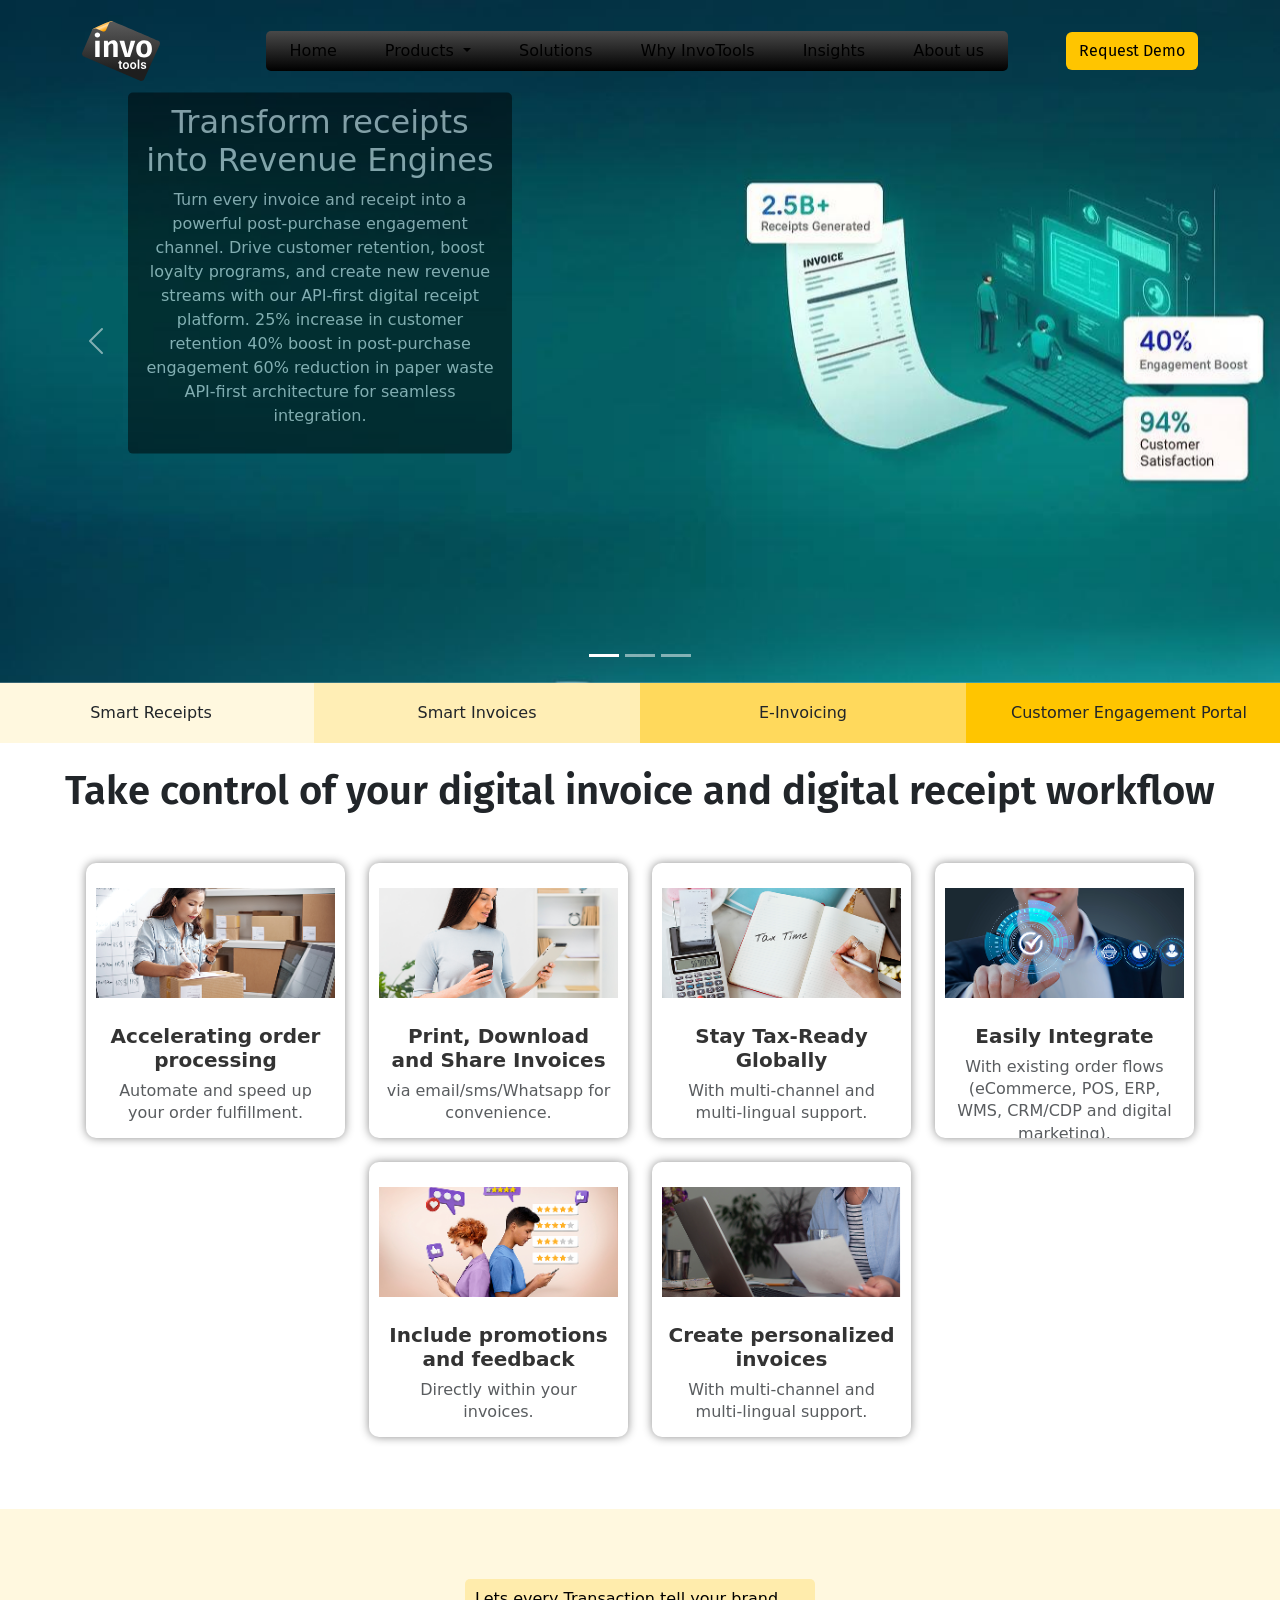
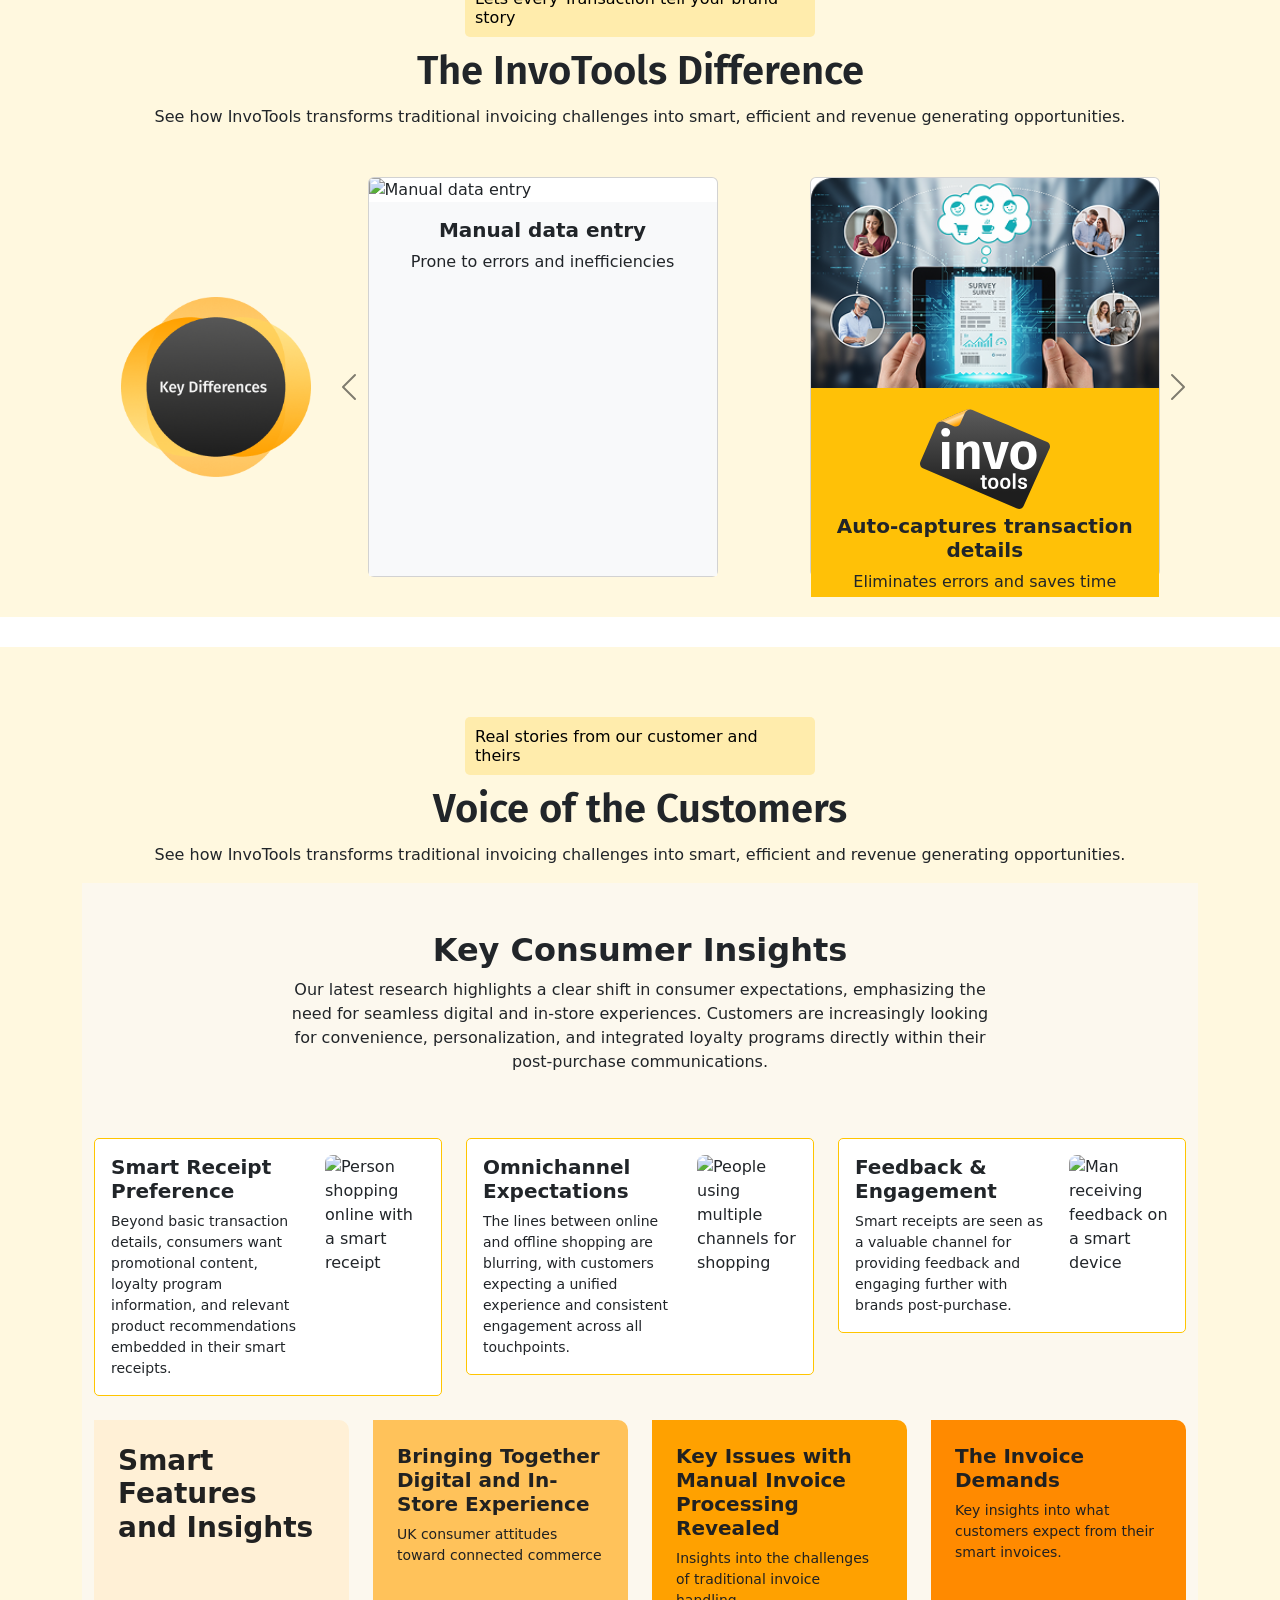
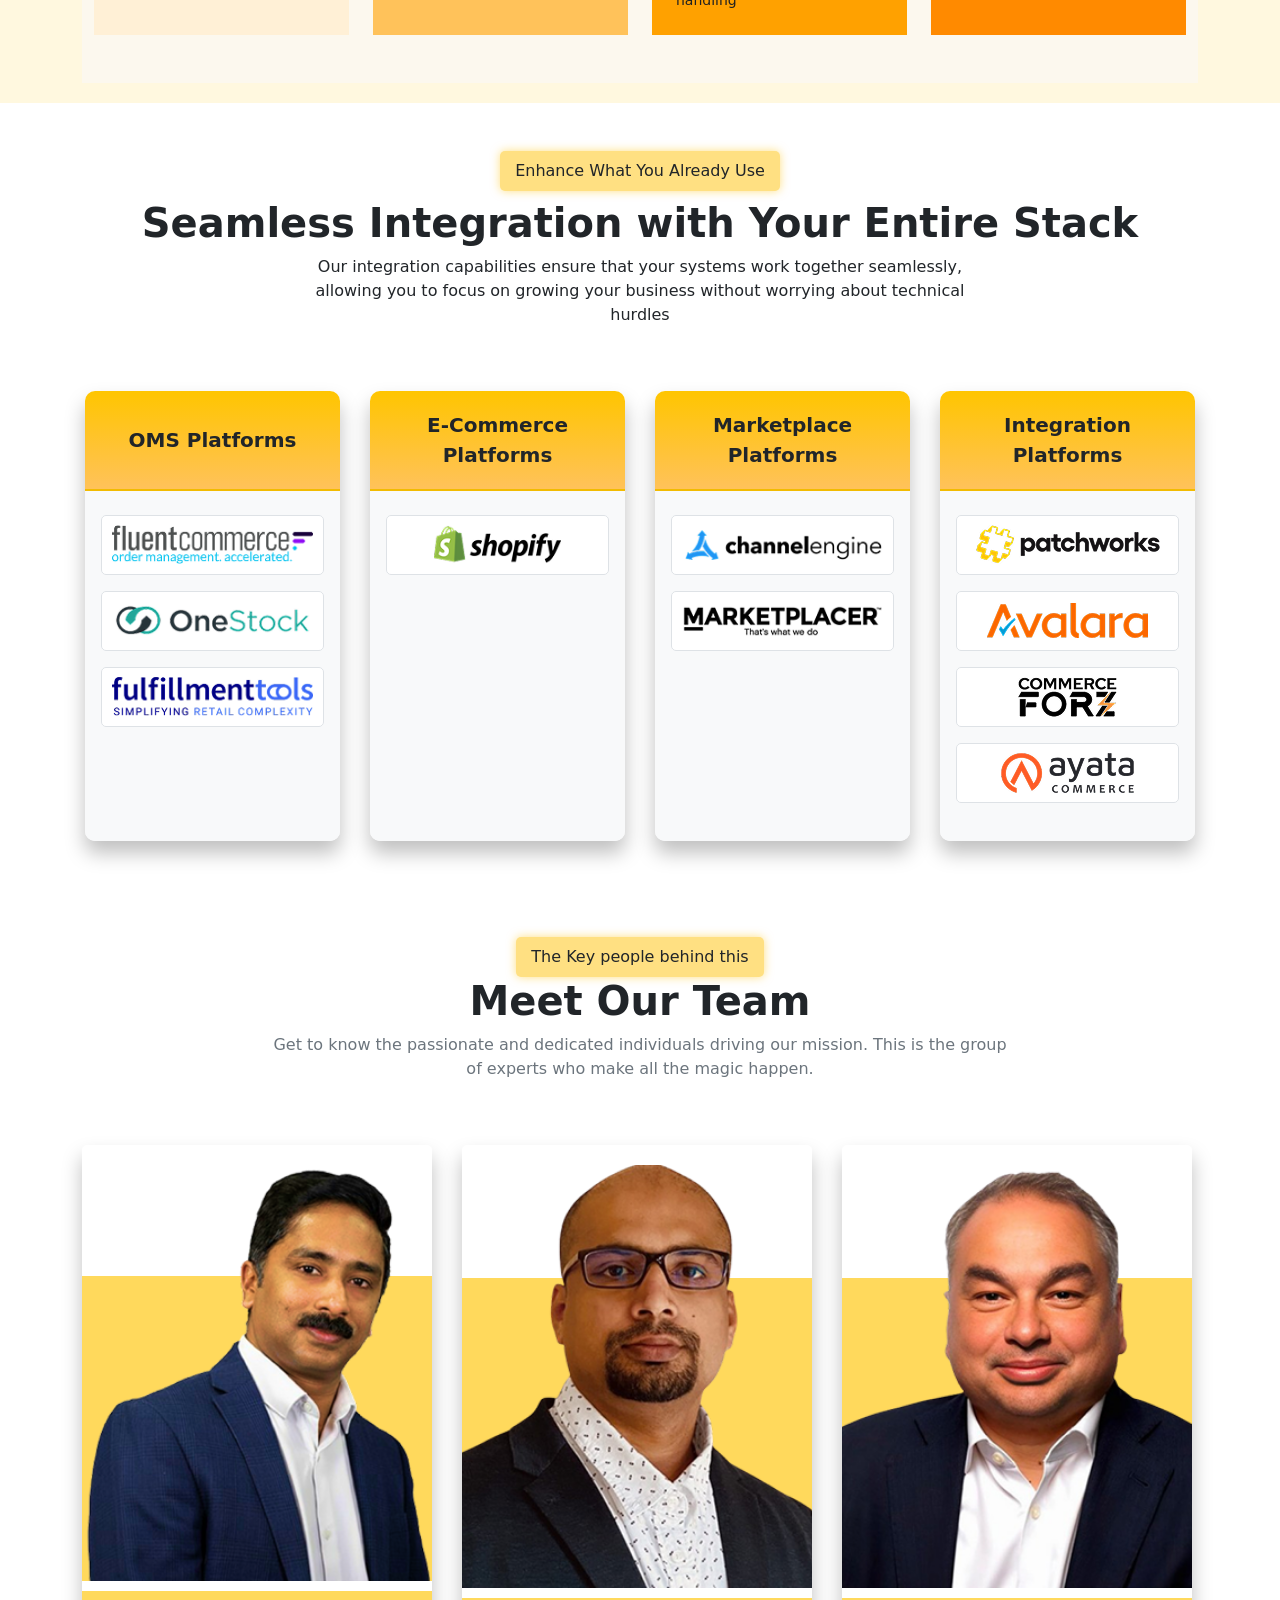
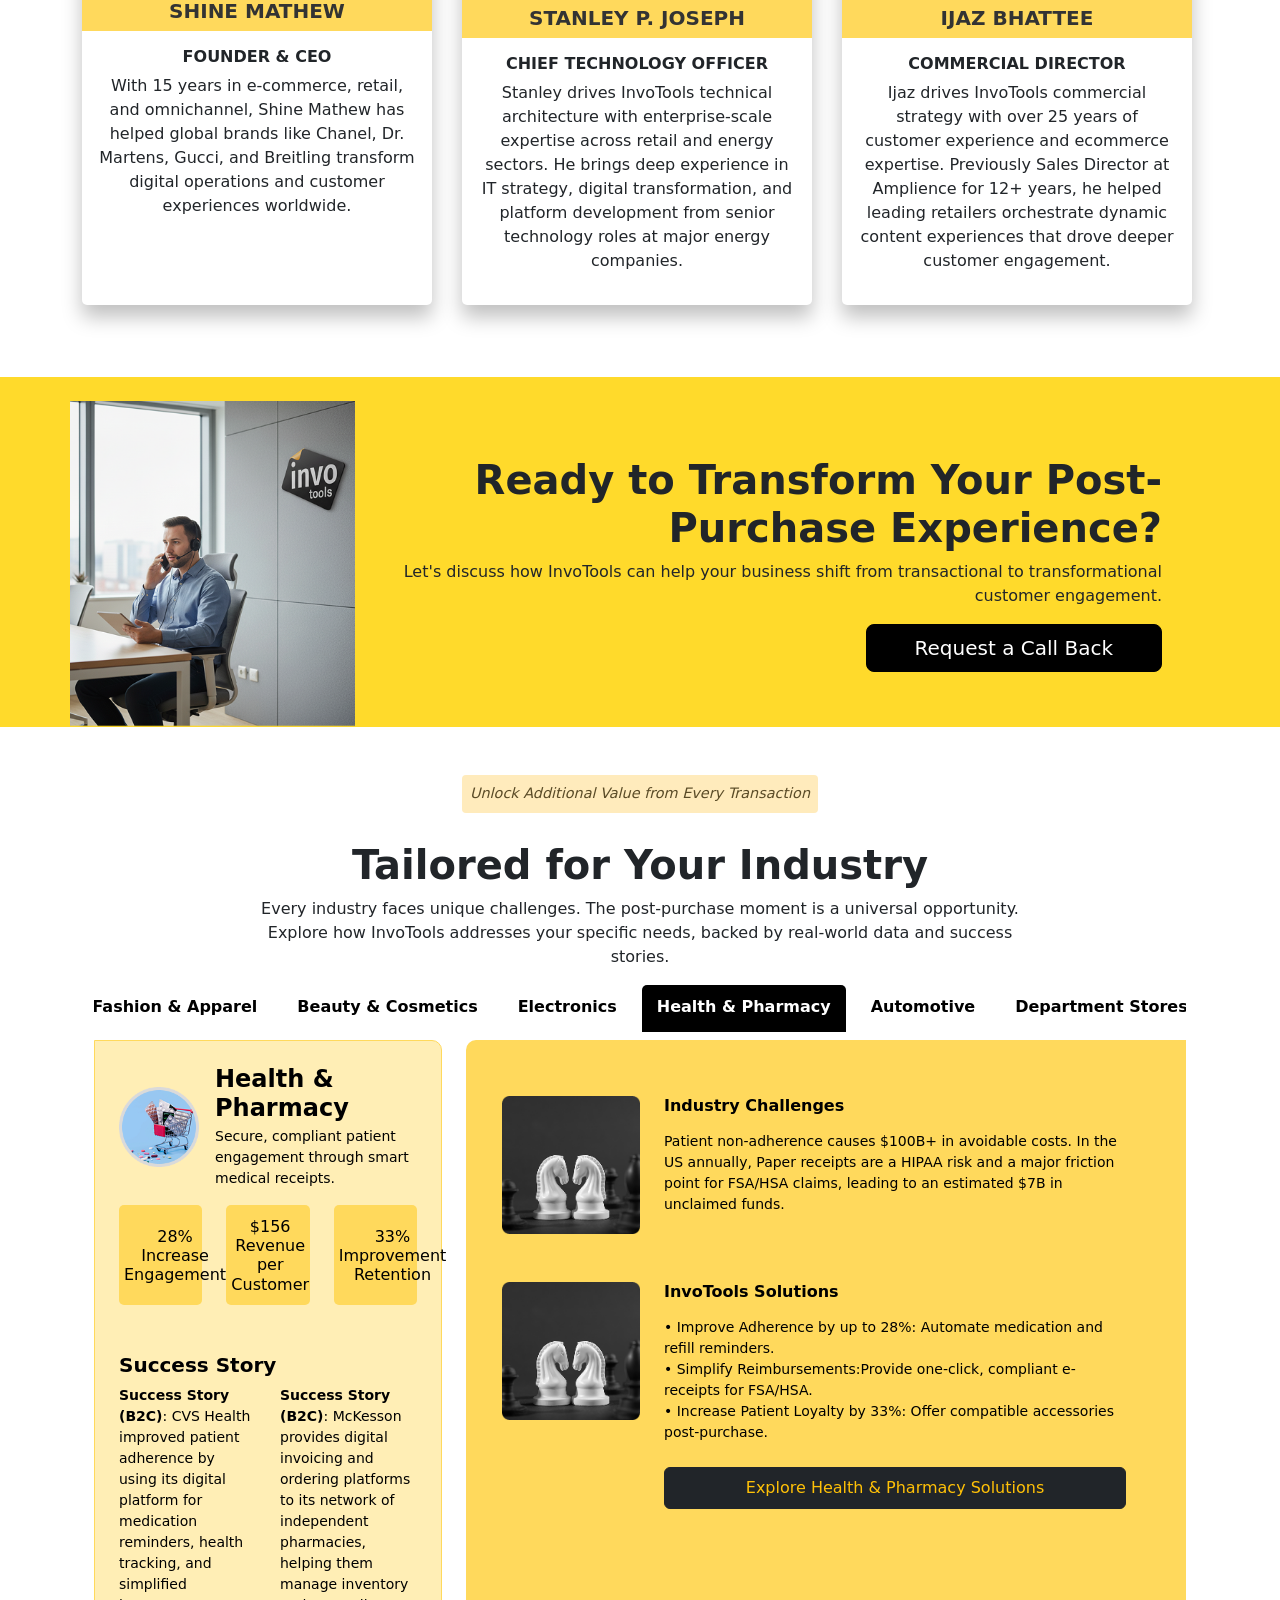
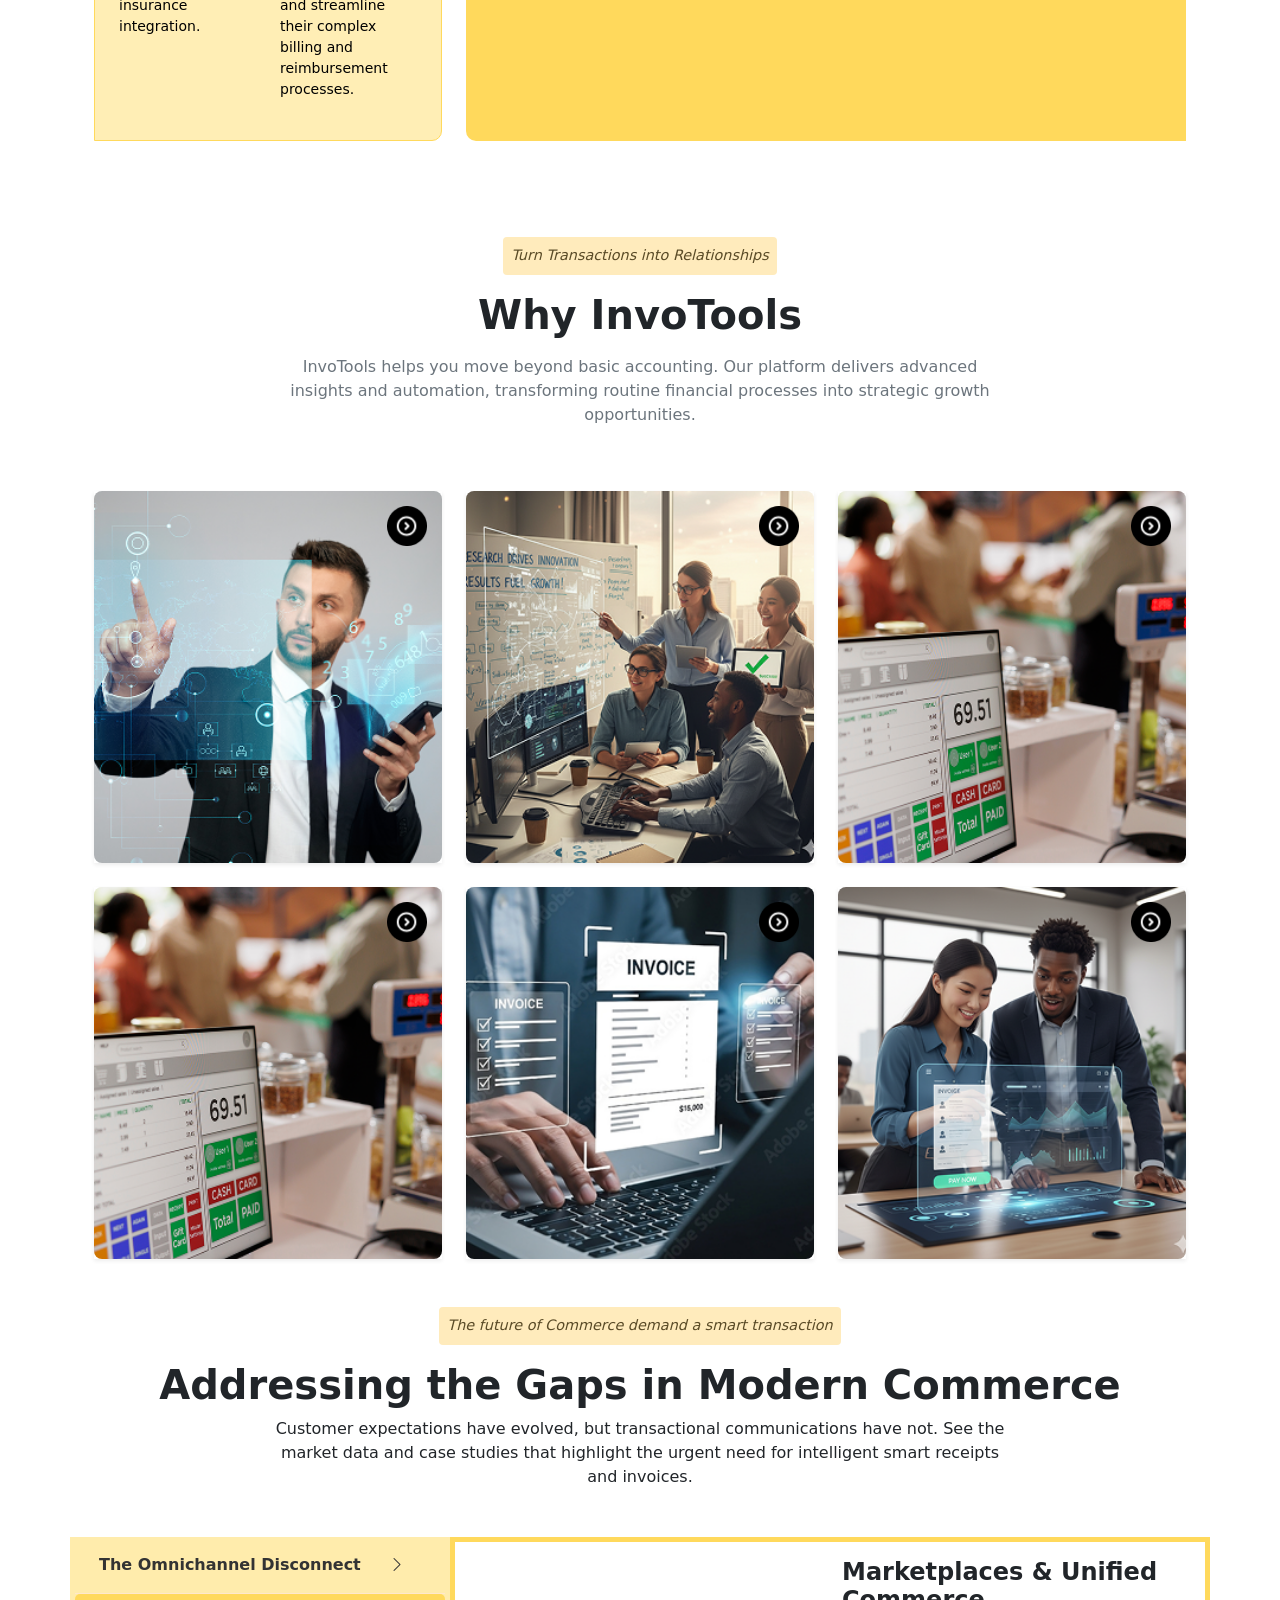
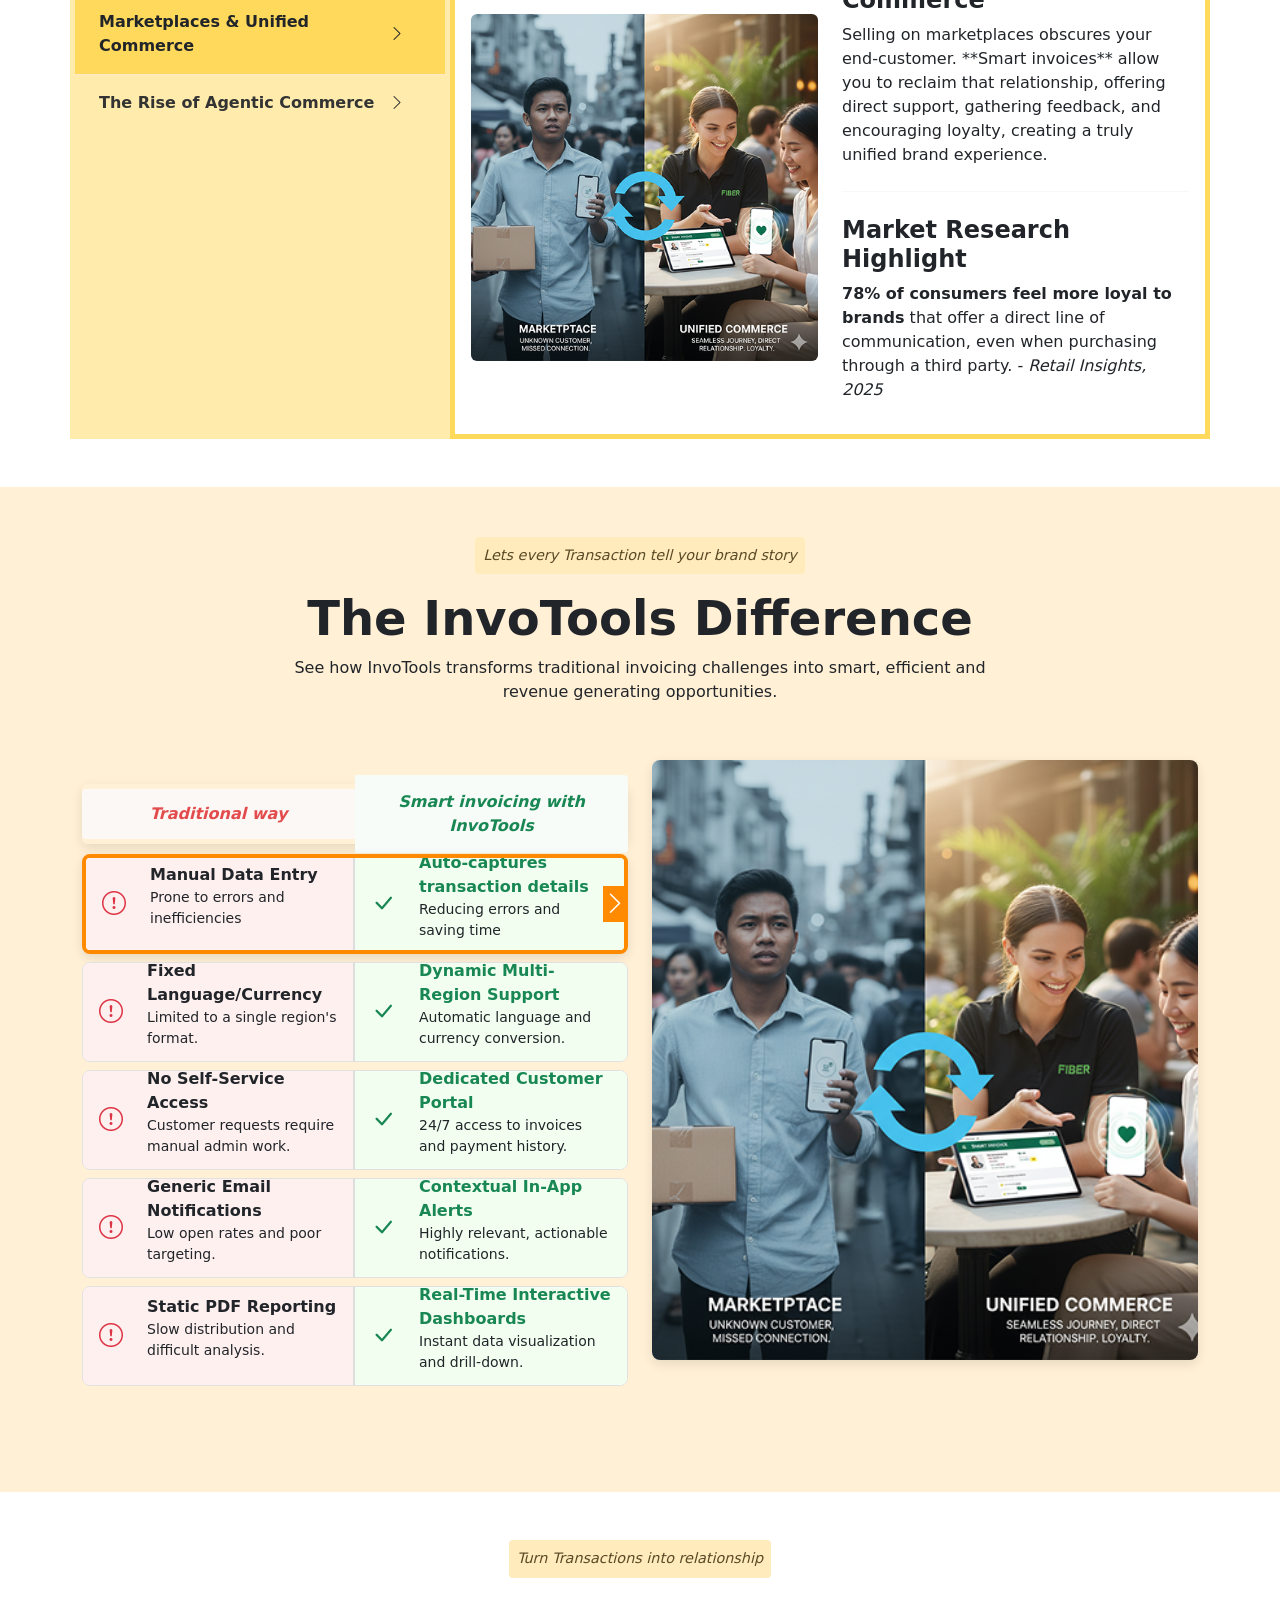
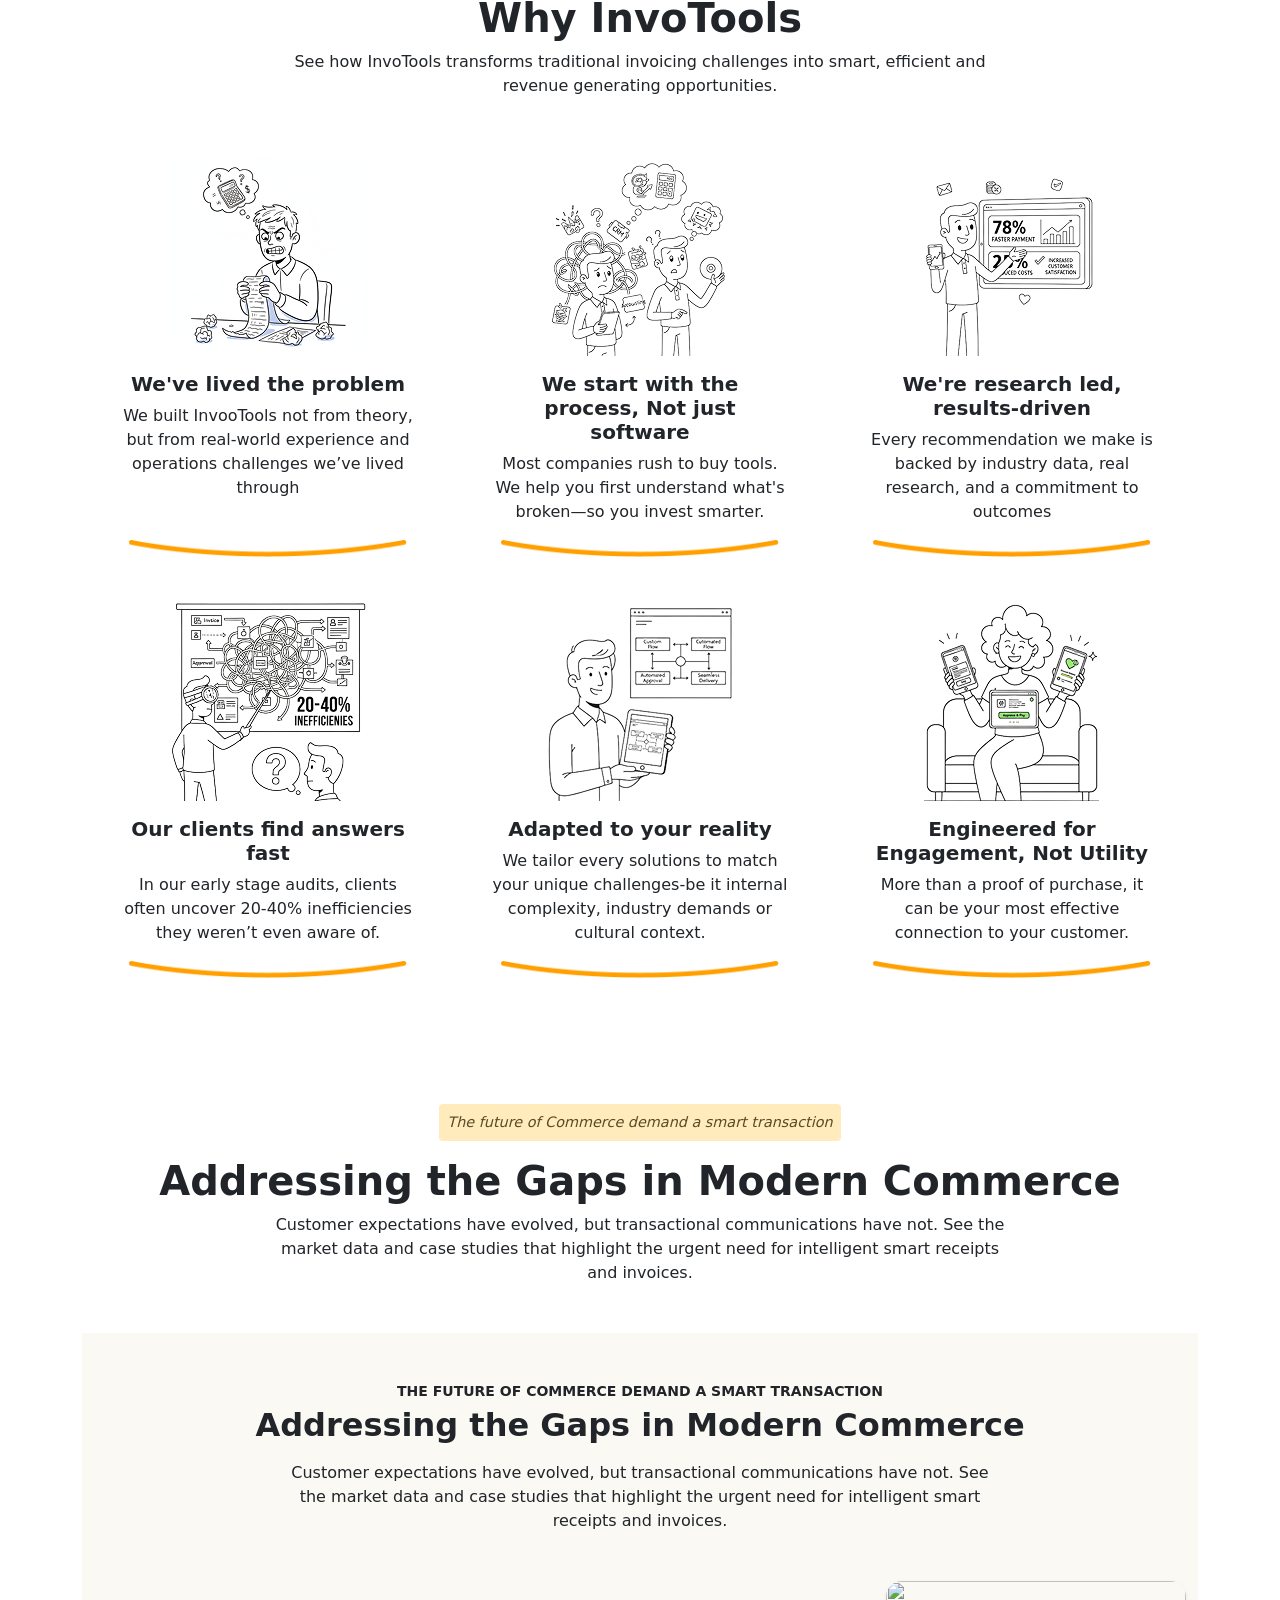
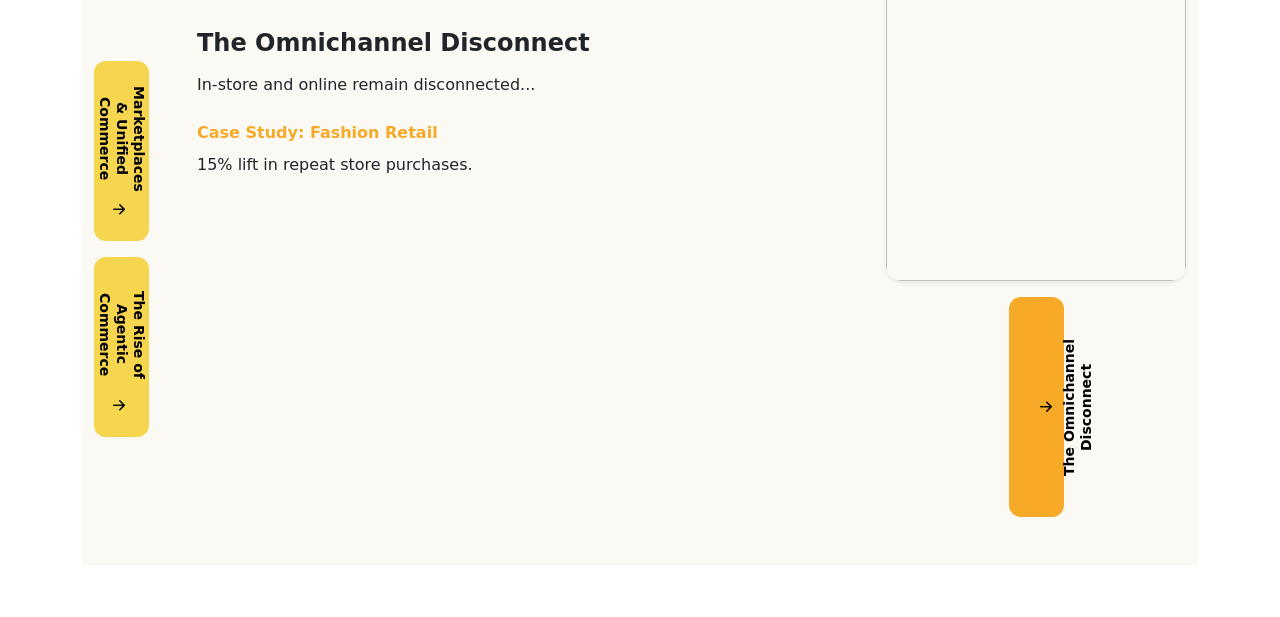
==== commit 7bb564d2: "Section update 253" ====
--- a/index.html
+++ b/index.html
@@ -1760,193 +1760,231 @@
 
 
     <!--Task-253-Starts here-->
-    <div class="container-fluid py-5 section-bg">
-        <div class="row justify-content-center">
-            <div class="col-12 col-lg-10 text-center mb-3">
-                <span class="custom-badge-top p-2 rounded-1 d-inline-block mb-3 fst-italic">Lets every Transaction tell
-                    your brand story</span>
-                <h1 class="display-5 fw-bold">The InvoTools Difference</h1>
-                <p class="col-lg-8 mx-auto">
-                    See how InvoTools transforms traditional invoicing challenges into smart, efficient and revenue
-                    generating opportunities.
-                </p>
-            </div>
-        </div>
-
-        <div class="row justify-content-center">
-            <div class="col-12 col-lg-6">
-                <div class="d-flex w-100 mb-4 fw-bold">
-                    <div class="traditional-header flex-grow-1 p-2 text-center rounded-start">Traditional Way</div><img
-                        src="./assets/images/Traditional-arrow-icon.png">
-                    <div class="smart-header flex-grow-1 p-2 text-center rounded-end">Smart Invoicing with InvoTools
-                    </div>
-                </div>
-
-                <div class="comparison-row d-flex align-items-center mb-3">
-                    <div class="traditional-entry p-3 rounded-start d-flex align-items-center">
-                        <i class="bi bi-exclamation-circle traditional-icon me-3"></i></i>
-                        <div class="text-start">
-                            <h6 class="mb-0">Manual Data Entry</h5>
-                                <p class="mb-0 traditional-text">Prone to errors and inefficiencies</p>
-                        </div>
-                    </div>
-                    <div class="arrow-container me-3">
-                        <i class="bi bi-chevron-right arrow-icon"></i>
-                    </div>
-                    <div class="smart-entry p-3 rounded-end d-flex align-items-center flex-grow-1">
-                        <i class="bi bi-check-circle-fill smart-icon me-2"></i>
-                        <div class="text-start">
-                            <h6 class="mb-0">Auto-captures transaction details</h6>
-                            <p class="mb-0">Reducing errors and saving time</p>
-                        </div>
-                    </div>
-                </div>
-
-                <div class="comparison-row d-flex align-items-center mb-3">
-                    <div class="traditional-entry p-3 rounded-start d-flex align-items-center">
-                        <i class="bi bi-circle-half traditional-icon me-2"></i>
-                        <div class="text-start">
-                            <h6 class="mb-0">Limited Customization</h6>
-                            <p class="mb-0 traditional-text">lack personal touch</p>
-                        </div>
-                    </div>
-                    <div class="arrow-container me-3">
-                        <i class="bi bi-chevron-right arrow-icon"></i>
-                    </div>
-                    <div class="smart-entry p-3 rounded-end d-flex align-items-center flex-grow-1">
-                        <i class="bi bi-check-circle-fill smart-icon me-2"></i>
-                        <div class="text-start">
-                            <h6 class="mb-0">Auto-captures transaction details</h6>
-                            <p class="mb-0 smart-text">Reducing errors and saving time</p>
-                        </div>
-                    </div>
-                </div>
-
-                <div class="comparison-row d-flex align-items-center mb-3">
-                    <div class="traditional-entry p-3 rounded-start d-flex align-items-center">
-                        <i class="bi bi-exclamation-circle-fill traditional-icon me-2"></i>
-                        <div class="text-start">
-                            <h6 class="mb-0">Paper-based delivery</h6>
-                            <p class="mb-0 traditional-text">causes delays, increases costs and has environmental
-                                impact.</p>
-                        </div>
-                    </div>
-                    <div class="arrow-container me-3">
-                        <i class="bi bi-chevron-right arrow-icon"></i>
-                    </div>
-                    <div class="smart-entry p-3 rounded-end d-flex align-items-center flex-grow-1">
-                        <i class="bi bi-check-circle-fill smart-icon me-2"></i>
-                        <div class="text-start">
-                            <h6 class="mb-0">Customizes invoices</h6>
-                            <p class="mb-0 smart-text">to reflect your brand values.</p>
-                        </div>
-                    </div>
-                </div>
-
-                <div class="comparison-row d-flex align-items-center mb-3">
-                    <div class="traditional-entry p-3 rounded-start d-flex align-items-center">
-                        <i class="bi bi-exclamation-circle-fill traditional-icon me-2"></i>
-                        <div class="text-start">
-                            <h6 class="mb-0">Tedious tracking of payment status</h6>
-                            <p class="mb-0 traditional-text">via spreadsheets or accounting software.</p>
-                        </div>
-                    </div>
-                    <div class="arrow-container me-3">
-                        <i class="bi bi-chevron-right arrow-icon"></i>
-                    </div>
-                    <div class="smart-entry p-3 rounded-end d-flex align-items-center flex-grow-1">
-                        <i class="bi bi-check-circle-fill smart-icon me-2"></i>
-                        <div class="text-start">
-                            <h6 class="mb-0">Delivers digitally</h6>
-                            <p class="mb-0 smart-text">via email, reducing the carbon footprint.</p>
-                        </div>
-                    </div>
-                </div>
-
-                <div class="comparison-row d-flex align-items-center mb-3">
-                    <div class="traditional-entry p-3 rounded-start d-flex align-items-center">
-                        <i class="bi bi-exclamation-circle-fill traditional-icon me-2"></i>
-                        <div class="text-start">
-                            <h6 class="mb-0">Promotions are managed separately</h6>
-                            <p class="mb-0 traditional-text">requiring extra marketing efforts.</p>
-                        </div>
-                    </div>
-                    <div class="arrow-container me-3">
-                        <i class="bi bi-chevron-right arrow-icon"></i>
-                    </div>
-                    <div class="smart-entry p-3 rounded-end d-flex align-items-center flex-grow-1">
-                        <i class="bi bi-check-circle-fill smart-icon me-2"></i>
-                        <div class="text-start">
-                            <h6 class="mb-0">Tracks real-time delivery</h6>
-                            <p class="mb-0 smart-text">Reducing errors and saving time</p>
-                        </div>
-                    </div>
-                </div>
-
-            </div>
-
-            <div class="col-12 col-lg-4 d-flex justify-content-center mt-5 mt-lg-0">
-
-                <div class="w-100 h-100 d-flex flex-column justify-content-center align-items-center text-white p-3">
-                    <img src="./assets/images/receipt.png" class="img-fluid">
-
-                </div>
-            </div>
-
+   <div class="wrapper-bg">
+    <div class="row justify-content-center">
+        <div class="col-12 col-lg-10 text-center mb-3">
+            <span class="custom-badge-top p-2 rounded-1 d-inline-block mb-3 fst-italic">Lets every Transaction tell
+                your brand story</span>
+            <h1 class="display-5 fw-bold">The InvoTools Difference</h1>
+            <p class="col-lg-8 mx-auto">
+                See how InvoTools transforms traditional invoicing challenges into smart, efficient and revenue
+                generating opportunities.
+            </p>
         </div>
     </div>
-
-
-
-
-
-
-    <!--Task-253-Ends here-->
-
-    <!--Task-253 version 2 starts here-->
-    <div class="section-bg px-1 py-1 mt-5">
-        <div class="container my-5">
-            <div class="text-center mb-5 rounded-2">
-                <span class="custom-badge-top p-2 rounded-1 d-inline-block mb-3 fst-italic">Lets every Transaction tell
-                    your brand story</span>
-                <h2 class="display-6 fw-bold">The InvoTools Difference</h2>
-                <p class="col-lg-8 mx-auto">See how InvoTools transforms traditional invoicing challenges into smart,
-                    efficient and revenue generating opportunities.</p>
-            </div>
-            <div class="container col-12 px-2 ">
-                <div class="row col-lg-12 mx-auto">
-                    <div class="col text-center traditional-header">
-                        Traditional Way
-                    </div>
-
-                    <div class="col-auto text-center">
-                        <img src="./assets/images/arrow.png">
-                    </div>
-
-                    <div class="col text-center smart-header">
-                        Smart Invoicing with InvoTools
-                    </div>
-                    <div class="col-lg-5 col-12">right Content</div>
-                </div>
-
-
-
-
-
-            </div>
-
-
-
-
-
-
+    <div class="container my-5">
+        <div class="row">
+            <div class="col-md-6">
+                <div class="comparison-heading d-flex align-items-center">
+                    <h6 class="mb-4 fw-bold mb-0 text-danger fst-italic">Traditional way</h6>
+                    <div class="comparison-heading-child text-success mb-0 fw-bold fst-italic">Smart invoicing with
+                        InvoTools</div>
+                </div>
+
+                <div class="feature-item active d-flex align-items-center" data-image-id="invoice-preview-img">
+                    <div class="comparison-side-left">
+                        <span class="left-icon fs-4">
+                            <i class="bi bi-exclamation-circle"></i>
+                        </span>
+                        <div class="content-text">
+                            <p class="fw-semibold mb-0">Manual Data Entry</p>
+                            <p class="small">Prone to errors and inefficiencies</p>
+                        </div>
+                    </div>
+
+                    <div class="comparison-side-right">
+                        <span class="right-icon fs-4">
+                            <i class="bi bi-check-lg"></i>
+                        </span>
+                        <div class="content-text">
+                            <p class="fw-semibold mb-0 text-success d-flex align-items-center">Auto-captures
+                                transaction details</p>
+                            <p class="small d-flex align-items-center">Reducing errors and saving time</p>
+                        </div>
+                    </div>
+
+                    <span class="arrow-icon fs-4"><i class="bi bi-chevron-right"></i></span>
+                </div>
+
+                <div class="feature-item d-flex align-items-center" data-image-id="language-config-img">
+                    <div class="comparison-side-left">
+                        <span class="left-icon fs-4">
+                            <i class="bi bi-exclamation-circle"></i>
+                        </span>
+                        <div class="content-text">
+                            <p class="fw-semibold mb-0">Fixed Language/Currency</p>
+                            <p class="small">Limited to a single region's format.</p>
+                        </div>
+                    </div>
+
+                    <div class="comparison-side-right">
+                        <span class="right-icon fs-4">
+                            <i class="bi bi-check-lg"></i>
+                        </span>
+                        <div class="content-text">
+                            <p class="fw-semibold mb-0 text-success">Dynamic Multi-Region Support</p>
+                            <p class="small">Automatic language and currency conversion.</p>
+                        </div>
+                    </div>
+
+                    <span class="arrow-icon fs-4"><i class="bi bi-chevron-right"></i></span>
+                </div>
+
+                <div class="feature-item d-flex align-items-center" data-image-id="customer-portal-img">
+                    <div class="comparison-side-left">
+                        <span class="left-icon fs-4">
+                            <i class="bi bi-exclamation-circle"></i>
+                        </span>
+                        <div class="content-text">
+                            <p class="fw-semibold mb-0">No Self-Service Access</p>
+                            <p class="small">Customer requests require manual admin work.</p>
+                        </div>
+                    </div>
+
+                    <div class="comparison-side-right">
+                        <span class="right-icon fs-4">
+                            <i class="bi bi-check-lg"></i>
+                        </span>
+                        <div class="content-text">
+                            <p class="fw-semibold mb-0 text-success">Dedicated Customer Portal</p>
+                            <p class="small">24/7 access to invoices and payment history.</p>
+                        </div>
+                    </div>
+
+                    <span class="arrow-icon fs-4"><i class="bi bi-chevron-right"></i></span>
+                </div>
+
+                <div class="feature-item d-flex align-items-center" data-image-id="popup-config-img">
+                    <div class="comparison-side-left">
+                        <span class="left-icon fs-4">
+                            <i class="bi bi-exclamation-circle"></i>
+                        </span>
+                        <div class="content-text">
+                            <p class="fw-semibold mb-0">Generic Email Notifications</p>
+                            <p class="small">Low open rates and poor targeting.</p>
+                        </div>
+                    </div>
+
+                    <div class="comparison-side-right">
+                        <span class="right-icon fs-4">
+                            <i class="bi bi-check-lg"></i>
+                        </span>
+                        <div class="content-text">
+                            <p class="fw-semibold mb-0 text-success">Contextual In-App Alerts</p>
+                            <p class="small">Highly relevant, actionable notifications.</p>
+                        </div>
+                    </div>
+
+                    <span class="arrow-icon fs-4"><i class="bi bi-chevron-right"></i></span>
+                </div>
+
+                <div class="feature-item d-flex align-items-center" data-image-id="report-view-img">
+                    <div class="comparison-side-left">
+                        <span class="left-icon fs-4">
+                            <i class="bi bi-exclamation-circle"></i>
+                        </span>
+                        <div class="content-text">
+                            <p class="fw-semibold mb-0">Static PDF Reporting</p>
+                            <p class="small">Slow distribution and difficult analysis.</p>
+                        </div>
+                    </div>
+
+                    <div class="comparison-side-right">
+                        <span class="right-icon fs-4">
+                            <i class="bi bi-check-lg"></i>
+                        </span>
+                        <div class="content-text">
+                            <p class="fw-semibold mb-0 text-success">Real-Time Interactive Dashboards</p>
+                            <p class="small">Instant data visualization and drill-down.</p>
+                        </div>
+                    </div>
+
+                    <span class="arrow-icon fs-4"><i class="bi bi-chevron-right"></i></span>
+                </div>
+
+            </div>
+
+            <div class="col-md-6 mt-0">
+                <div id="image-showcase" class="image-container">
+                    <img src="./assets/images/251/Marketplace-image.png" alt="Invoice Preview"
+                        class="showcase-image active" id="invoice-preview-img">
+
+                    <img src="img/language-config.png" alt="Language Configuration" class="showcase-image"
+                        id="language-config-img">
+
+                    <img src="img/customer-portal.png" alt="Customer Portal" class="showcase-image"
+                        id="customer-portal-img">
+
+                    <img src="img/popup-config.png" alt="Popup Configuration" class="showcase-image"
+                        id="popup-config-img">
+
+                    <img src="./assets/images/receipt.png" alt="Report View" class="showcase-image"
+                        id="report-view-img">
+                </div>
+            </div>
         </div>
     </div>
-
-
-
-
-    <!--Task-253 version 2 ends here-->
+</div>
+ <script>
+      
+    document.addEventListener('DOMContentLoaded', function () {
+        const featureItems = document.querySelectorAll('.feature-item');
+        const showcaseImages = document.querySelectorAll('.showcase-image');
+
+        /**
+         * Sets the active state for the clicked feature item and its corresponding image.
+         * @param {HTMLElement} activeItem - The feature-item element to activate.
+         */
+        function setActiveState(activeItem) {
+            // 1. Remove 'active' class from all feature items and add it to the clicked item
+            featureItems.forEach(i => i.classList.remove('active'));
+            activeItem.classList.add('active');
+
+            // 2. Get the target image ID from the data attribute (Now correctly data-image-id)
+            const targetImageId = activeItem.getAttribute('data-image-id');
+
+            // 3. Hide all images and show only the image that matches the target ID
+            showcaseImages.forEach(img => {
+                img.classList.remove('active'); // Hide all
+
+                if (img.id === targetImageId) {
+                    img.classList.add('active'); // Show target
+                }
+            });
+        }
+
+        // --- Initialization ---
+        // 1. Set the initial active state to the first item on page load
+        if (featureItems.length > 0) {
+            setActiveState(featureItems[0]);
+        }
+
+
+        // --- Event Listeners ---
+        featureItems.forEach(item => {
+            // Desktop: Hover state
+            item.addEventListener('mouseenter', function () {
+                setActiveState(this);
+            });
+
+            // Tablet/Mobile: Click/Tap state 
+            item.addEventListener('click', function (e) {
+                e.preventDefault();
+                setActiveState(this);
+            });
+
+        });
+
+    });
+
+    </script>
+
+
+
+
+    <!--Task-253-Ends here-->
+
+  
 
 
     <!--Task-254-A starts here-->
--- a/assets/scss/main.css
+++ b/assets/scss/main.css
@@ -776,272 +776,170 @@
   border-top: 1px solid rgba(0, 0, 0, 0.1);
 }
 
-.section-bg {
-  background: #fff0d6;
-}
-
-.traditional-header {
-  background-color: #FFFCF9;
-  color: #DA2424;
-  box-shadow: 0 4px 8px 0 rgba(0, 0, 0, 0.2);
-  font-style: italic;
-  align-content: center;
-  max-width: 50%;
-  padding: 20px !important;
-  font-weight: 700;
-  line-height: 1;
-}
-
-.smart-header {
-  background-color: #FEFFFB;
-  color: #396800;
-  box-shadow: 0 4px 8px 0 rgba(0, 0, 0, 0.2);
-  font-style: italic;
-  align-content: center;
-  max-width: 50%;
-  padding: 20px !important;
-  font-weight: 700;
-  line-height: 1;
-}
-
-.comparison-row {
-  max-width: 100%;
-}
-
-.traditional-entry {
-  background-color: #ffffff;
-  border: 1px solid #e0e0e0;
+.wrapper-bg {
+  background-color: #fff0d6;
+  padding: 50px 0px;
+}
+
+.comparison-heading {
+  width: 100%;
+  height: 60px;
+  display: flex;
+  align-items: center;
+  border-radius: 5px;
+  margin-bottom: 10px;
+  box-shadow: 0 4px 12px rgba(0, 0, 0, 0.1);
+}
+
+.comparison-heading h6,
+.comparison-heading-child {
+  flex-basis: 50%;
+  padding: 15px 20px;
+  margin-bottom: 0 !important;
+  text-align: center;
+}
+
+.comparison-heading h6 {
+  background-color: #fcf8f6;
+  color: #e34c4d !important;
+  border-top-left-radius: 4px;
+  border-bottom-left-radius: 4px;
   border-right: none;
-  flex-basis: 50%;
-  max-width: 50%;
-  box-shadow: 0 0.125rem 0.25rem rgba(0, 0, 0, 0.05);
-  transition: transform 0.2s ease-in-out;
-}
-
-.smart-entry {
-  background-color: #ffffff;
-  border: 1px solid #e0e0e0;
+}
+
+.comparison-heading-child {
+  background-color: #f7fcf8;
+  color: #4b8b42;
+  float: none;
+  border-top-right-radius: 4px;
+  border-bottom-right-radius: 4px;
   border-left: none;
-  flex-grow: 1;
-  box-shadow: 0 0.125rem 0.25rem rgba(0, 0, 0, 0.05);
-  transition: transform 0.2s ease-in-out;
-}
-
-.traditional-icon {
-  color: #e65252;
-  font-size: 1.5rem;
-}
-
-.traditional-text {
-  color: #a0a0a0;
-  font-size: 0.85rem;
-}
-
-.smart-icon {
-  color: #66bb6a;
-  font-size: 1.5rem;
-}
-
-.smart-text {
-  color: #396800;
-  font-size: 0.85rem;
-}
-
-.traditional-red-bg {
-  background-color: #f8e1e1;
-  border-color: #e65252;
-}
-
-.arrow-container {
-  padding: 0 10px;
-  line-height: 1;
-}
-
-.arrow-icon {
-  font-size: 1.5rem;
-  color: #ccc;
-}
-
-.sidebar-mockup-container {
-  width: 350px;
-  height: 550px;
-  background-color: #000;
+}
+
+/* Base feature item is the single comparison row */
+.feature-item {
+  /* ... (other properties like border, overflow, etc.) ... */
+  cursor: pointer;
+  transition: all 0.2s ease-in-out;
+  margin-bottom: 0.5rem;
+  position: relative;
+  padding: 0;
+  border: 1px solid #e1e1e1;
   border-radius: 0.5rem;
   overflow: hidden;
-  box-shadow: 0 10px 25px rgba(0, 0, 0, 0.2);
-}
-
-.placeholder-image-overlay {
-  background-color: rgba(0, 0, 0, 0.5);
-  text-shadow: 1px 1px 2px #000;
-}
-
-/* Responsive Adjustments */
-@media (max-width: 991.98px) {
-  /* On medium and small screens, stack the comparison rows */
-  .comparison-row {
-    flex-direction: column;
-  }
-  .traditional-entry,
-  .smart-entry {
-    border-radius: 0.25rem !important;
-    max-width: 100%;
-    width: 100%;
-    border-right: 1px solid #e0e0e0;
-    /* Restore border for stacking */
-    border-left: 1px solid #e0e0e0;
-  }
-  .traditional-entry {
-    margin-bottom: 0.5rem;
-  }
-  .arrow-container {
-    display: none;
-    /* Hide arrow separator */
-  }
-  .d-flex.w-100.mb-4.fw-bold {
-    display: none !important;
-    /* Hide 'Traditional Way' and 'Smart Invoicing' headers */
-  }
-  /* Adjust sidebar mockup for smaller screens */
-  .sidebar-mockup-container {
-    width: 100%;
-    max-width: 350px;
-    height: 400px;
-  }
-}
-.comparison-container {
-  display: flex;
-  width: 100%;
-  /* Use the light colors from the image */
-  background: #fcebeb;
-  /* Base background color */
-  border-radius: 8px;
+  background-color: #fff;
+  display: flex;
+  max-height: 100px !important;
+}
+
+/* Hover and Active State (Applies border to the whole item) */
+.feature-item:hover,
+.feature-item.active {
+  border: 4px solid #ff8a00;
+  box-shadow: 0 0 10px rgba(0, 0, 0, 0.08);
+  width: 100% !important;
+  box-shadow: 0 4px 12px rgba(0, 0, 0, 0.1);
+}
+
+/* --- COMPARISON HALVES STYLES --- */
+.comparison-side-left {
+  flex-grow: 1;
+  width: 50%;
+  padding: 1.5rem 1rem;
+  background-color: #fff0f0;
+  border-right: 2px solid #ddd;
+  position: relative;
+  z-index: 10;
+}
+
+.comparison-side-right {
+  flex-grow: 1;
+  width: 50%;
+  padding: 1.5rem 1rem;
+  background-color: #f2fff0;
+  position: relative;
+}
+
+.left-icon {
+  position: absolute;
+  top: 50%;
+  left: 1rem;
+  transform: translateY(-50%);
+  font-size: 1.5rem;
+  color: #dc3545;
+}
+
+.right-icon {
+  position: absolute;
+  top: 50%;
+  left: 1rem;
+  transform: translateY(-50%);
+  font-size: 1.5rem;
+  color: #198754;
+}
+
+.content-text {
+  padding-left: 3rem;
+}
+
+.feature-item .arrow-icon {
+  position: absolute;
+  right: -3px;
+  top: 50%;
+  transform: translateY(-50%);
+  color: #ff8a00;
+  opacity: 0;
+  transition: opacity 0.2s ease-in-out;
+  pointer-events: none;
+  z-index: 20;
+  background-color: #ff8a00;
+  color: #fff;
+}
+
+.feature-item.active .arrow-icon {
+  opacity: 1;
+}
+
+/* Styles for the Image Display Container */
+.image-container {
+  height: 600px;
+  background-color: #fcfcfc;
+  border-radius: 0.5rem;
   overflow: hidden;
-  box-shadow: 0 2px 4px rgba(0, 0, 0, 0.1);
-}
-
-.comparison-section {
-  padding: 20px 25px;
   position: relative;
-  /* Flex-grow to manage width; traditional side is slightly smaller in the image */
-  flex: 1;
-  min-height: 100px;
-  /* Ensure content is visible */
-  display: flex;
-  flex-direction: column;
-  justify-content: center;
-  /* Vertically center content */
-}
-
-/* --- TRADITIONAL (RED/PINK) SECTION STYLING --- */
-.traditional {
-  background-color: #fcebeb;
-  /* Light pink background */
-  color: #4b4b4b;
-  /* Dark text color */
-  flex-grow: 1;
-}
-
-/* --- SMART (GREEN) SECTION STYLING --- */
-.smart {
-  /* Set the green background that covers the rest of the space */
-  background-color: #e9fbe9;
-  color: #1f6431;
-  /* Dark green text color for the smart side */
-  flex-grow: 1.5;
-  /* Make the green side slightly wider */
-}
-
-/* *** CSS ARROW EFFECT *** */
-/* Create the arrow by moving the Smart section content over the Traditional background */
-.smart {
-  padding-left: 45px;
-  /* Add space for the arrow tip */
-}
-
-.smart::before {
-  content: "";
+  box-shadow: 0 4px 12px rgba(0, 0, 0, 0.1);
+}
+
+.showcase-image {
+  width: 100%;
+  height: 100%;
+  -o-object-fit: cover;
+     object-fit: cover;
   position: absolute;
   top: 0;
-  bottom: 0;
   left: 0;
-  /* Create a parallelogram/chevron shape using skew transform */
-  transform: skewX(-15deg) translateX(-20px);
-  width: 60px;
-  /* Width of the overlap/skewed area */
-  background-color: #e9fbe9;
-  /* Match smart background color */
-  /* Ensure the skew doesn't affect the text inside .smart */
-  z-index: 1;
-  border-right: 1px solid #c9d2c9;
-  /* Optional: adds a slight divider line */
-}
-
-/* Ensure the content of the Smart section sits above the skewed background */
-.smart > * {
-  position: relative;
-  z-index: 2;
-}
-
-/* --- TEXT AND ICON STYLING (Adjusted for better fit) --- */
-.entry-item {
-  display: flex;
-  align-items: center;
-  margin-bottom: 8px;
-  /* Spacing between comparison points */
-}
-
-.entry-title {
-  font-weight: 600;
-  font-size: 1.1em;
-  margin-bottom: 0;
-  line-height: 1.2;
-}
-
-.entry-text {
-  font-size: 0.9em;
-  margin-bottom: 0;
-  line-height: 1.2;
-}
-
-.icon-danger,
-.icon-success {
-  font-size: 1.5em;
-  margin-right: 12px;
-  font-weight: bold;
-  line-height: 1;
-}
-
-.icon-danger {
-  color: #dc3545;
-}
-
-/* Red for error */
-.icon-success {
-  color: #28a745;
-}
-
-/* Green for success */
-/* Adjusting the layout for the text from the image for the traditional side */
-.traditional .entry-item {
-  align-items: flex-start;
-  flex-direction: column;
-}
-
-.traditional .entry-title {
-  color: #4b4b4b;
-  /* Default text color */
-}
-
-.smart .entry-title {
-  color: #1f6431;
-  /* Green text color */
-}
-
-.traditional .icon-danger {
-  margin-bottom: 5px;
-}
-
+  opacity: 0;
+  transition: opacity 0.3s ease-in-out;
+}
+
+.showcase-image.active {
+  opacity: 1;
+}
+
+@media (max-width: 567.98px) {
+  .image-container {
+    display: none !important;
+  }
+  .comparison-heading .comparison-heading-child {
+    max-height: 20vh !important;
+  }
+  .feature-item.active {
+    display: flex;
+    flex-direction: column;
+    align-items: flex-start !important;
+    padding: 15px;
+  }
+}
 /* Ensures custom images fit properly */
 .card-img-custom {
   max-height: 200px;
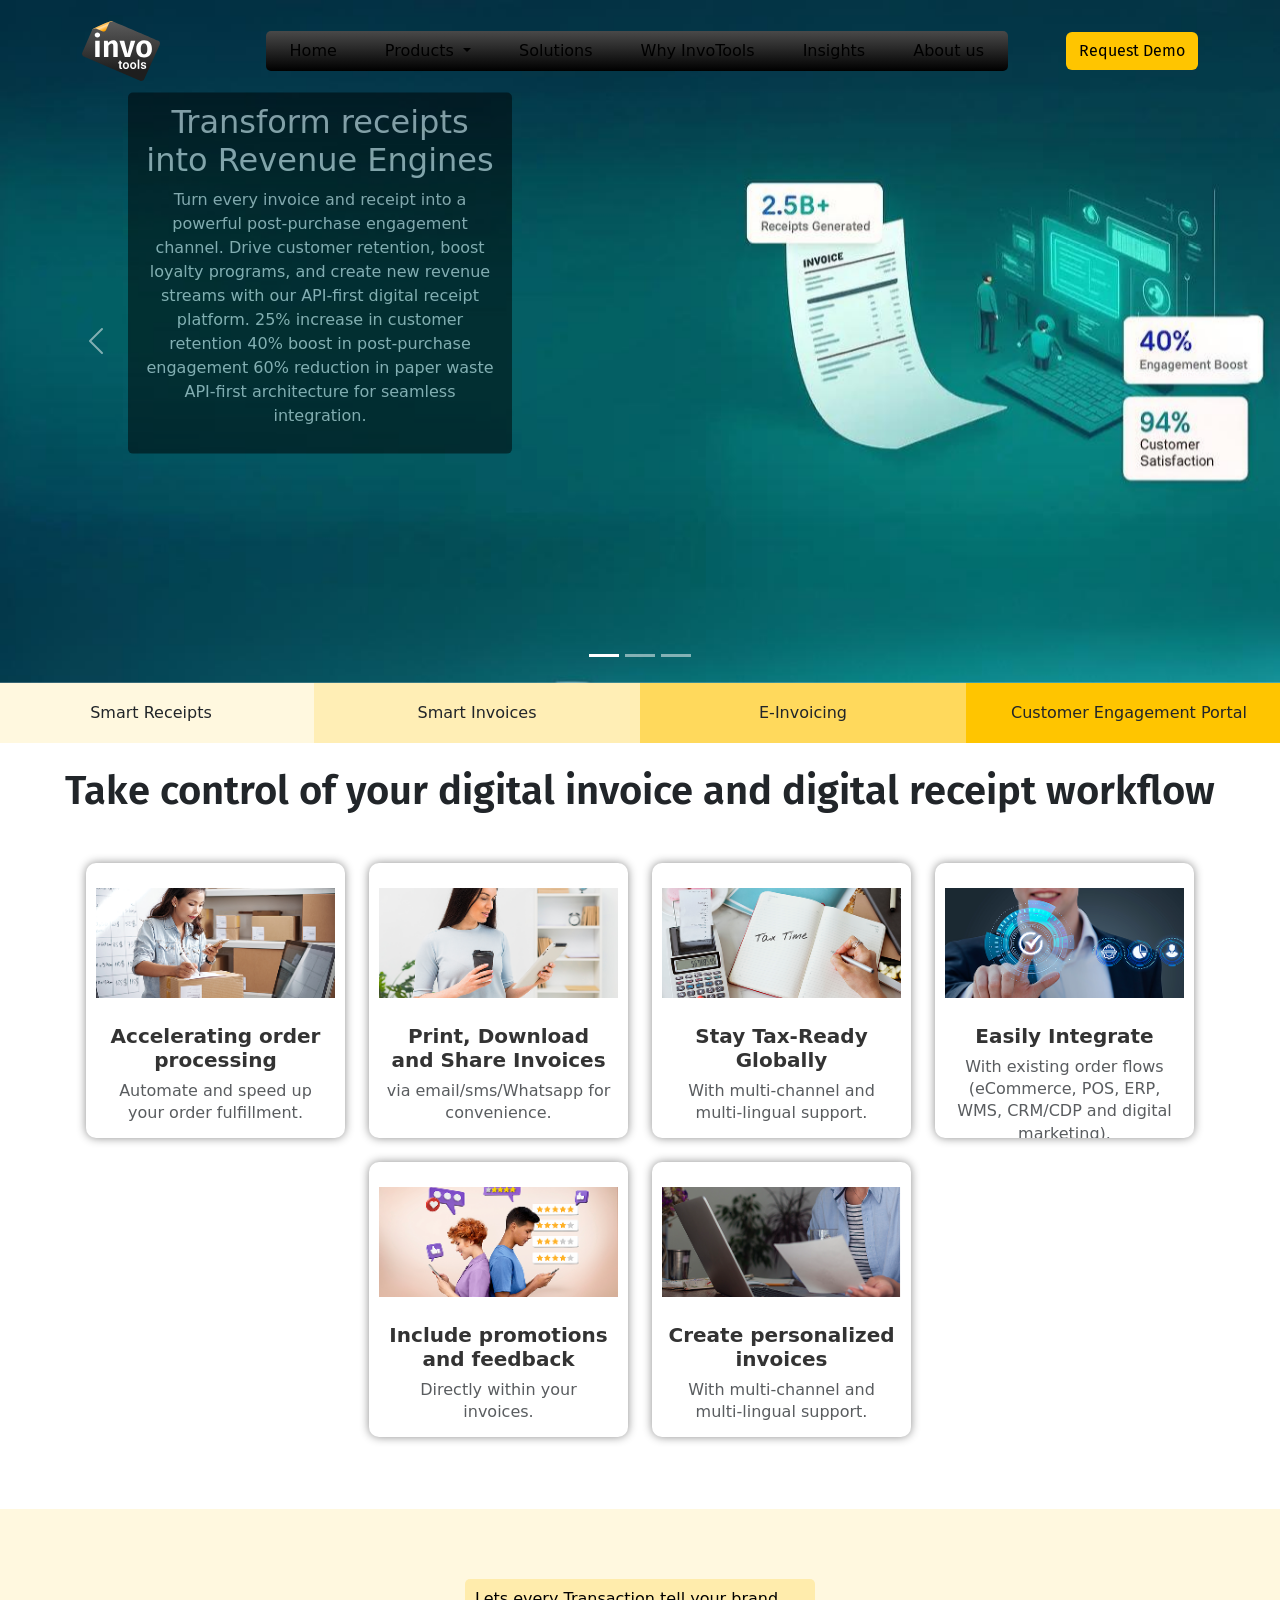
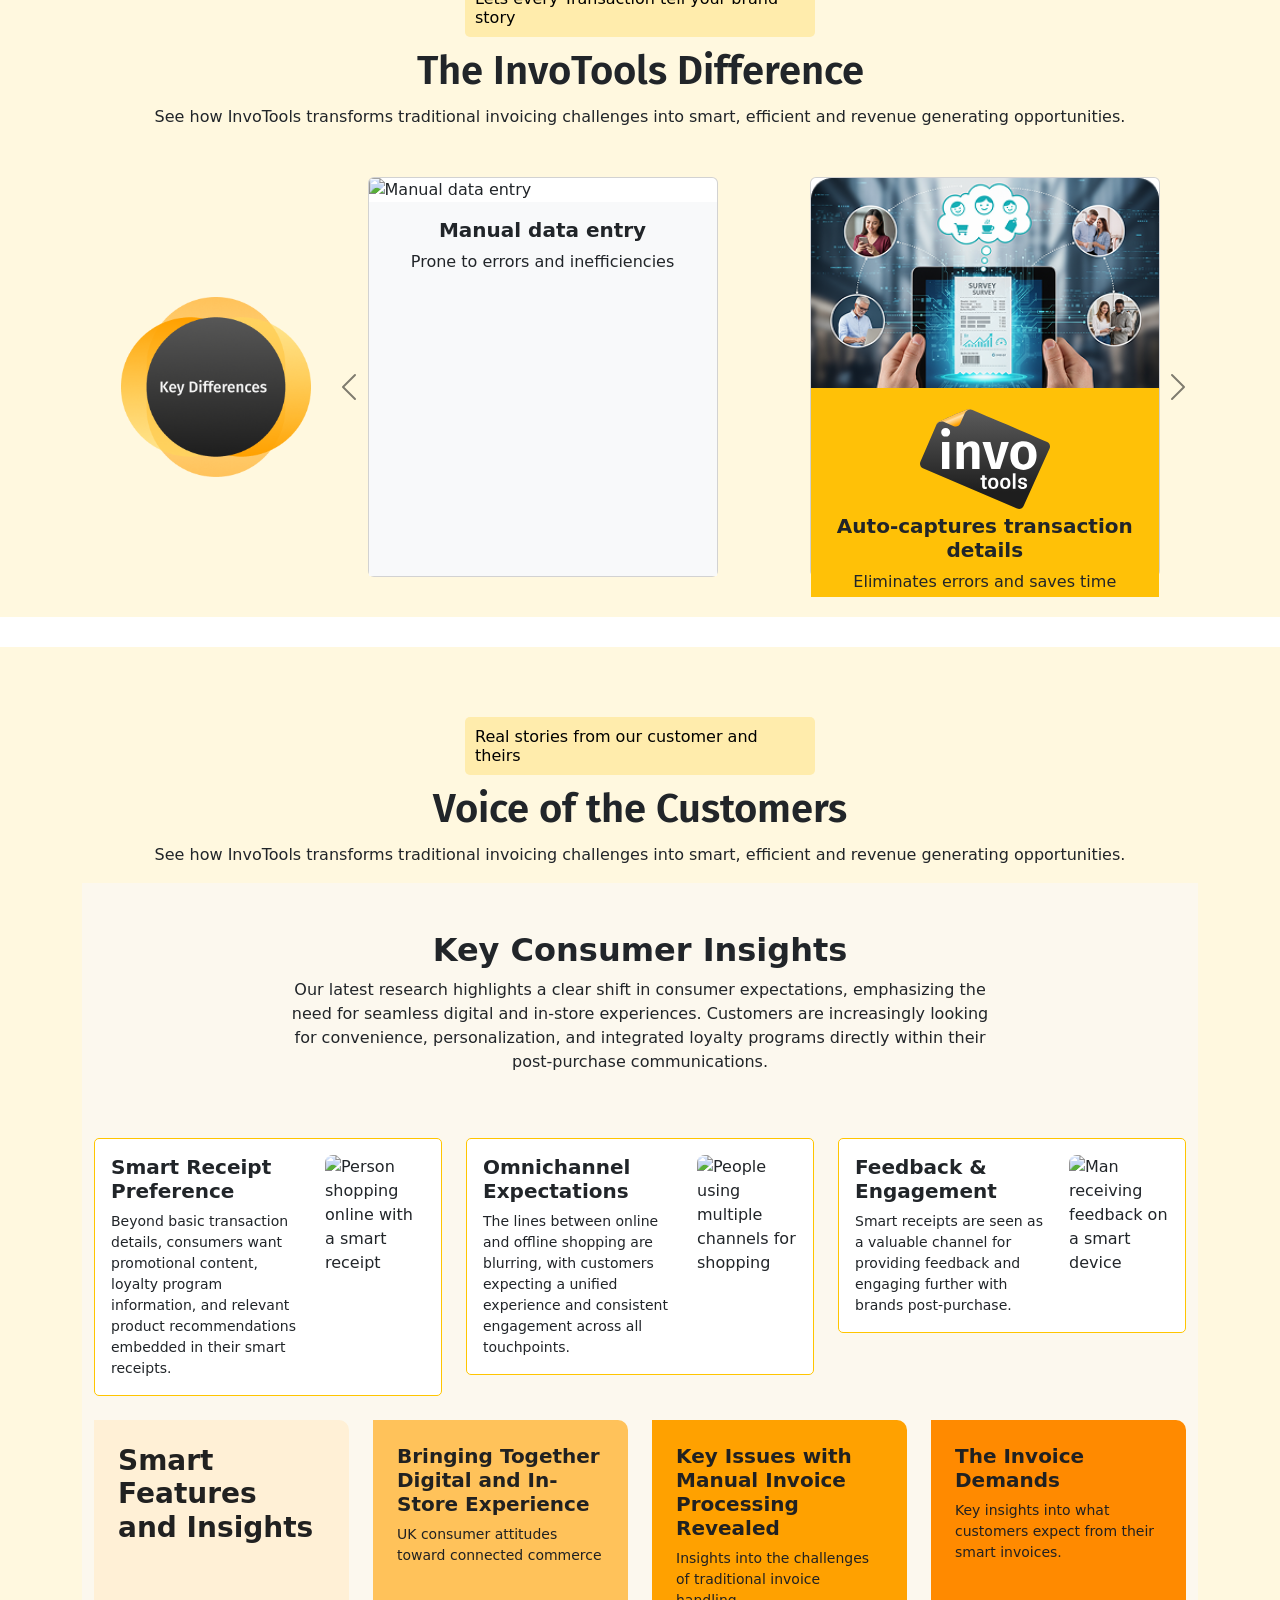
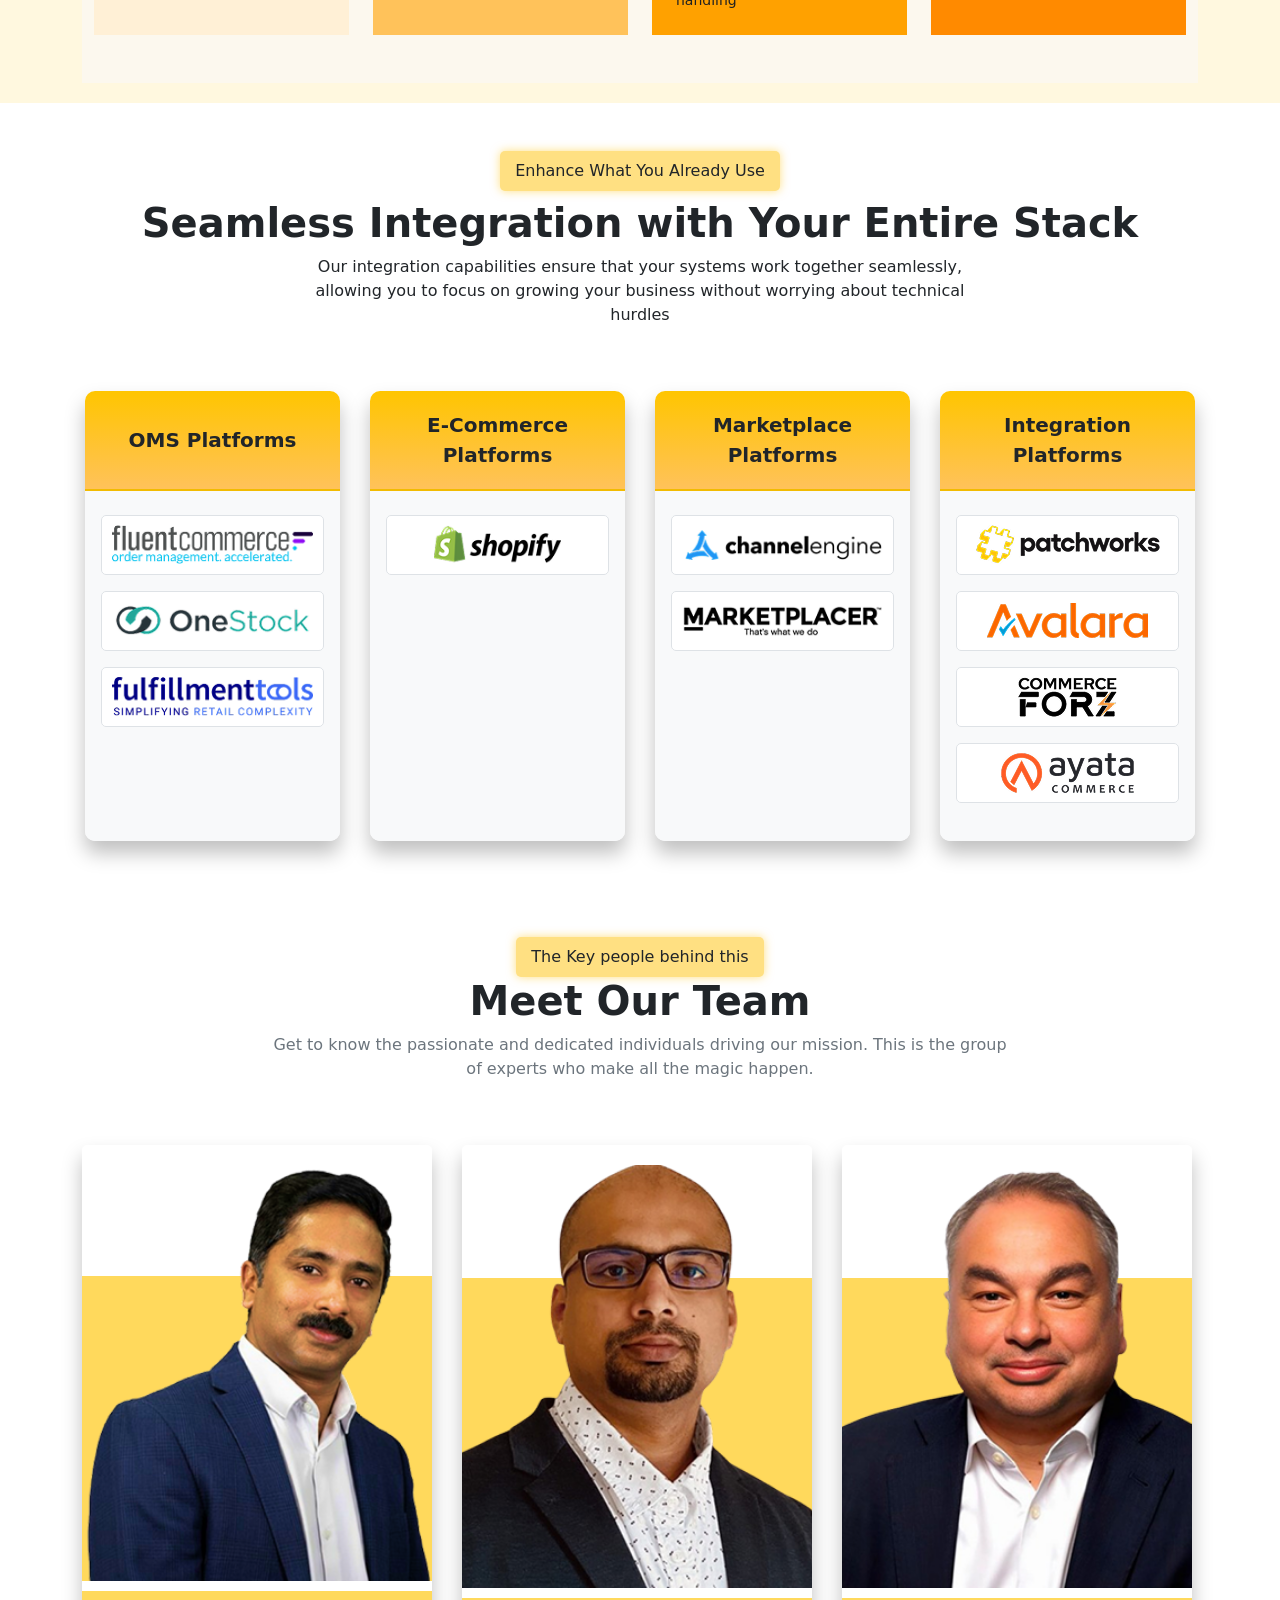
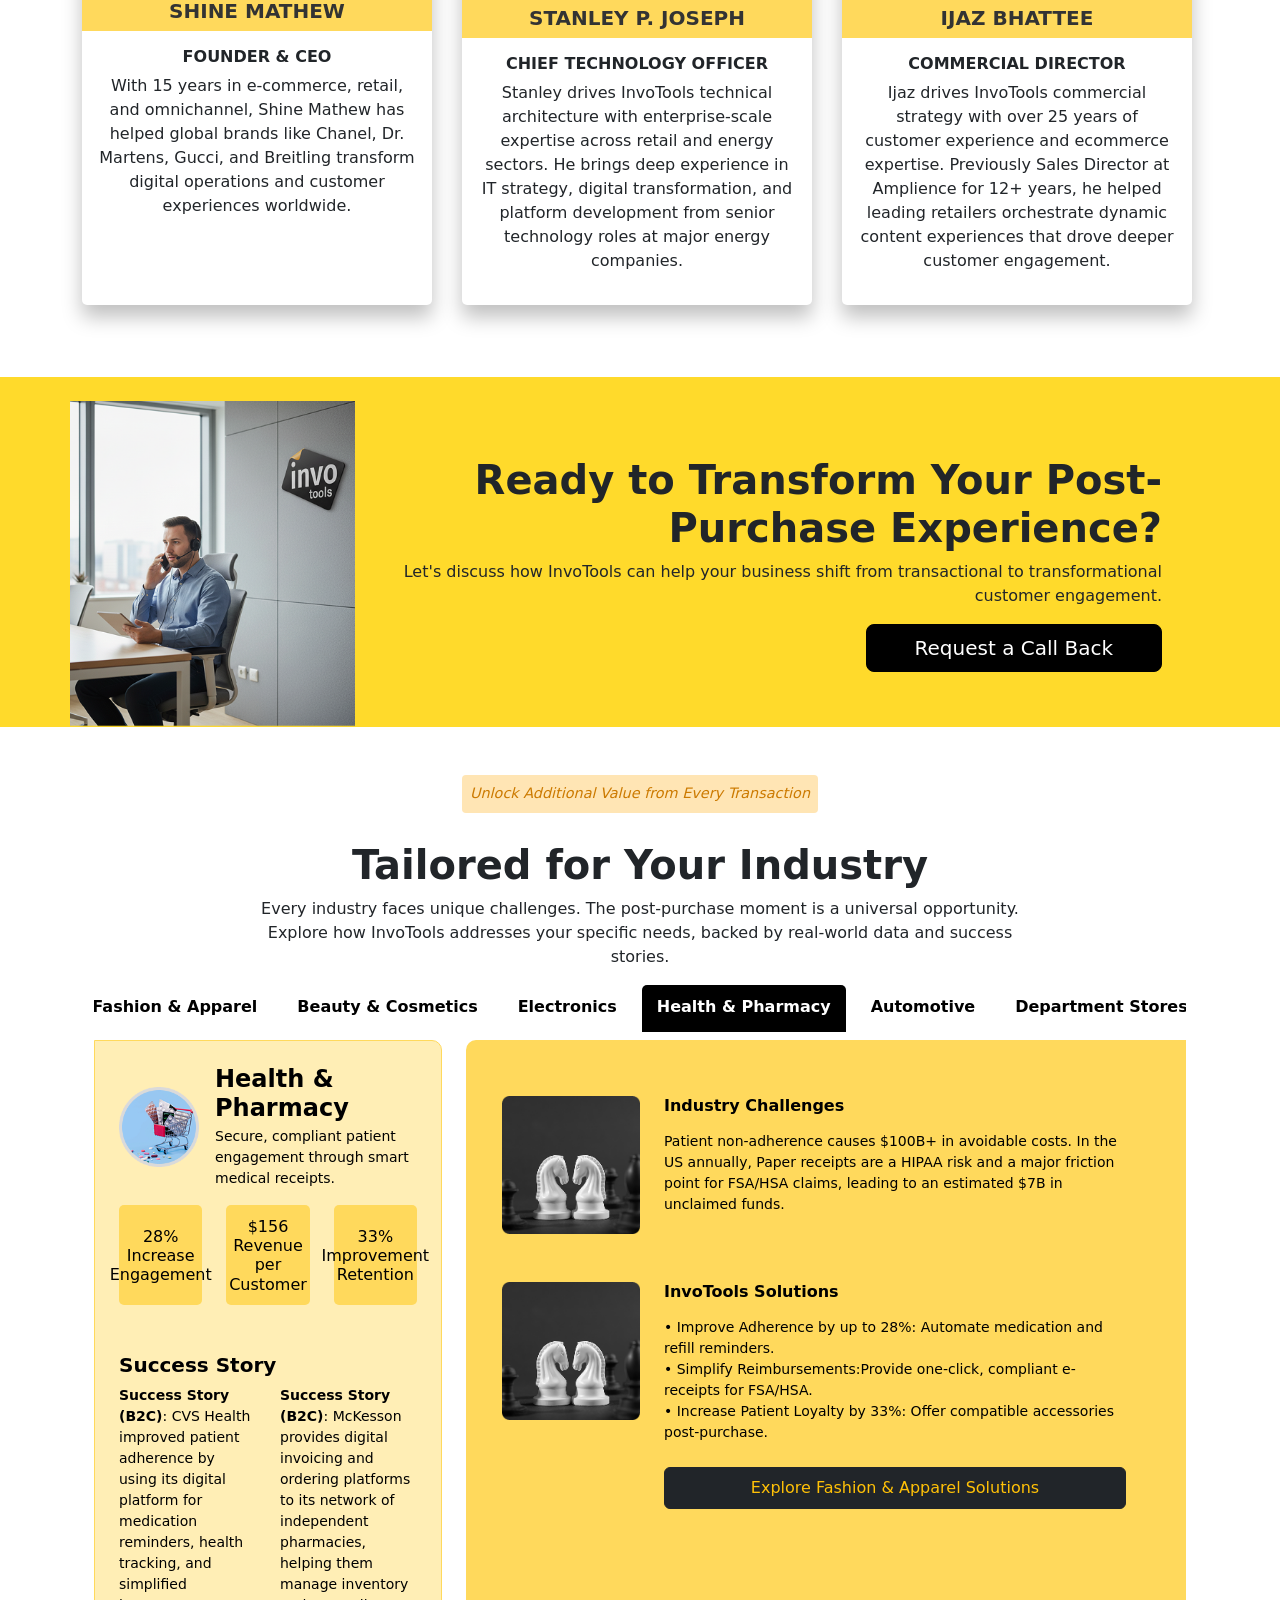
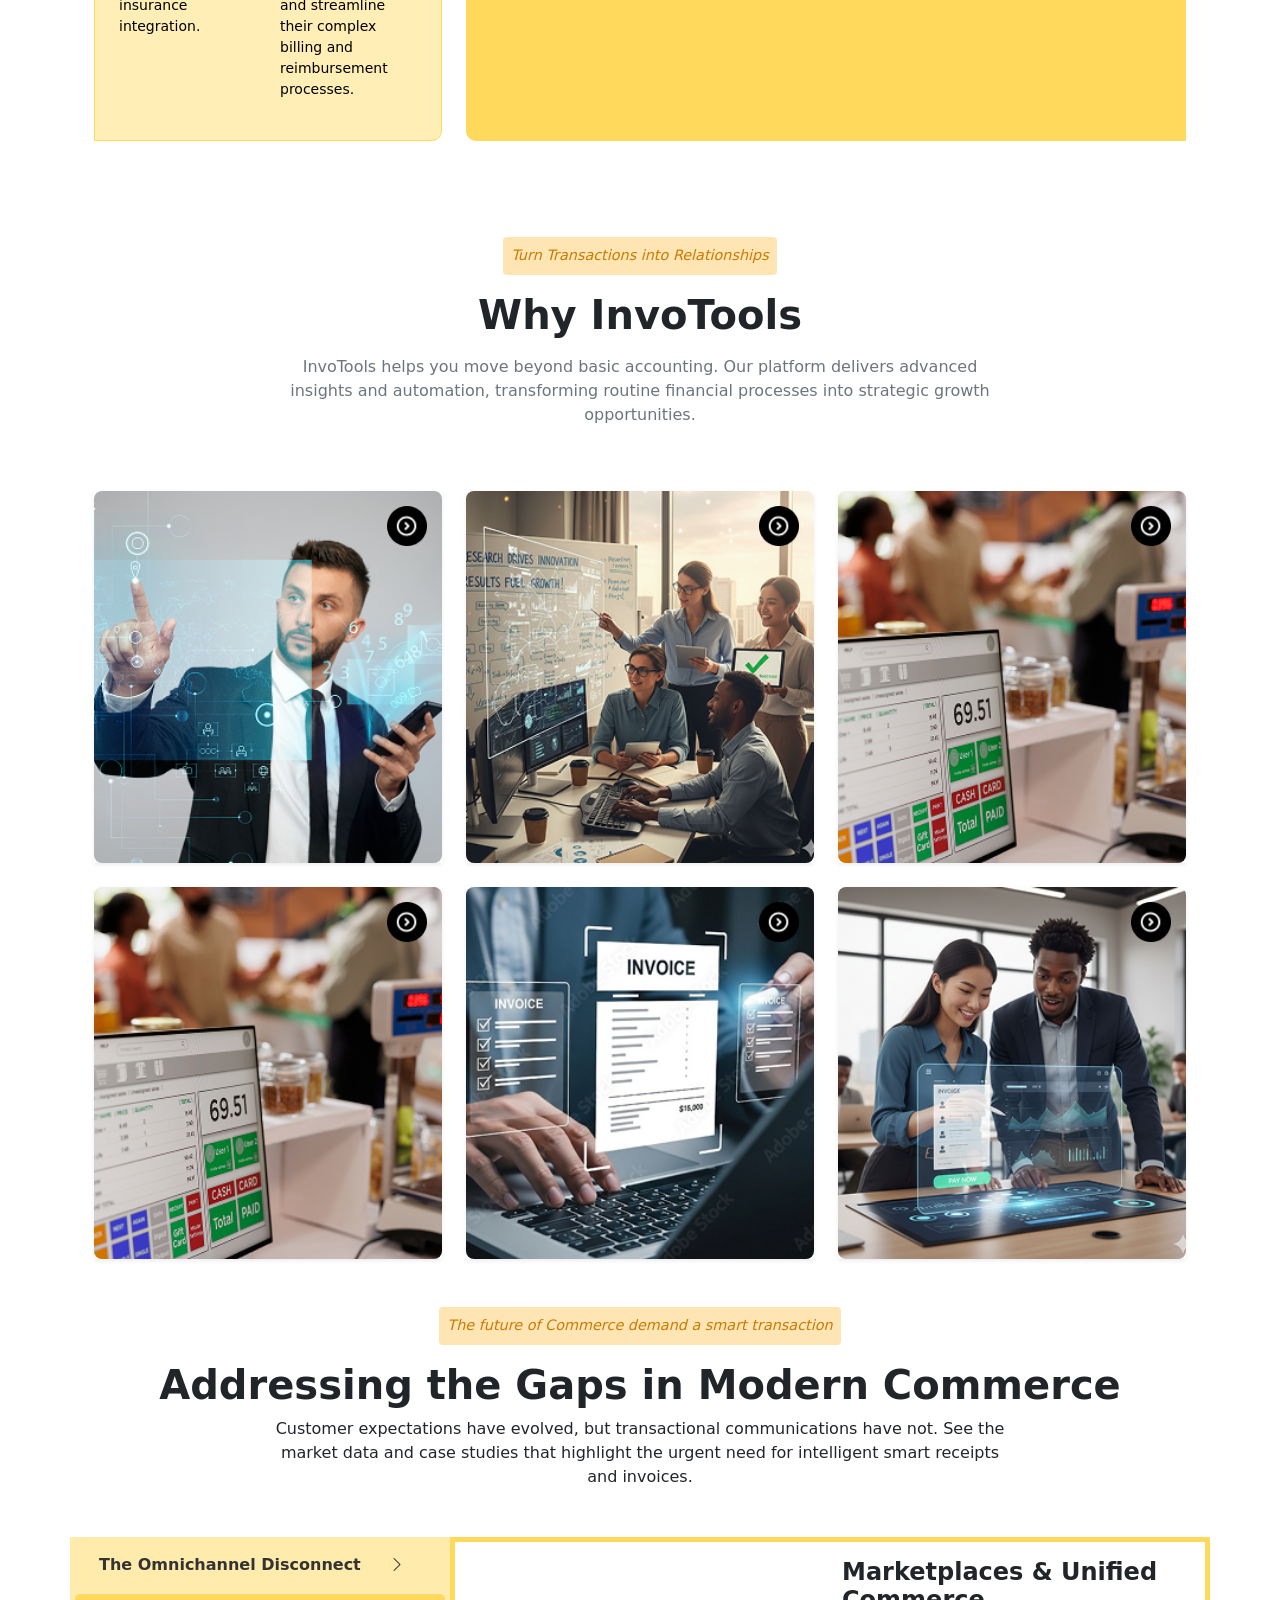
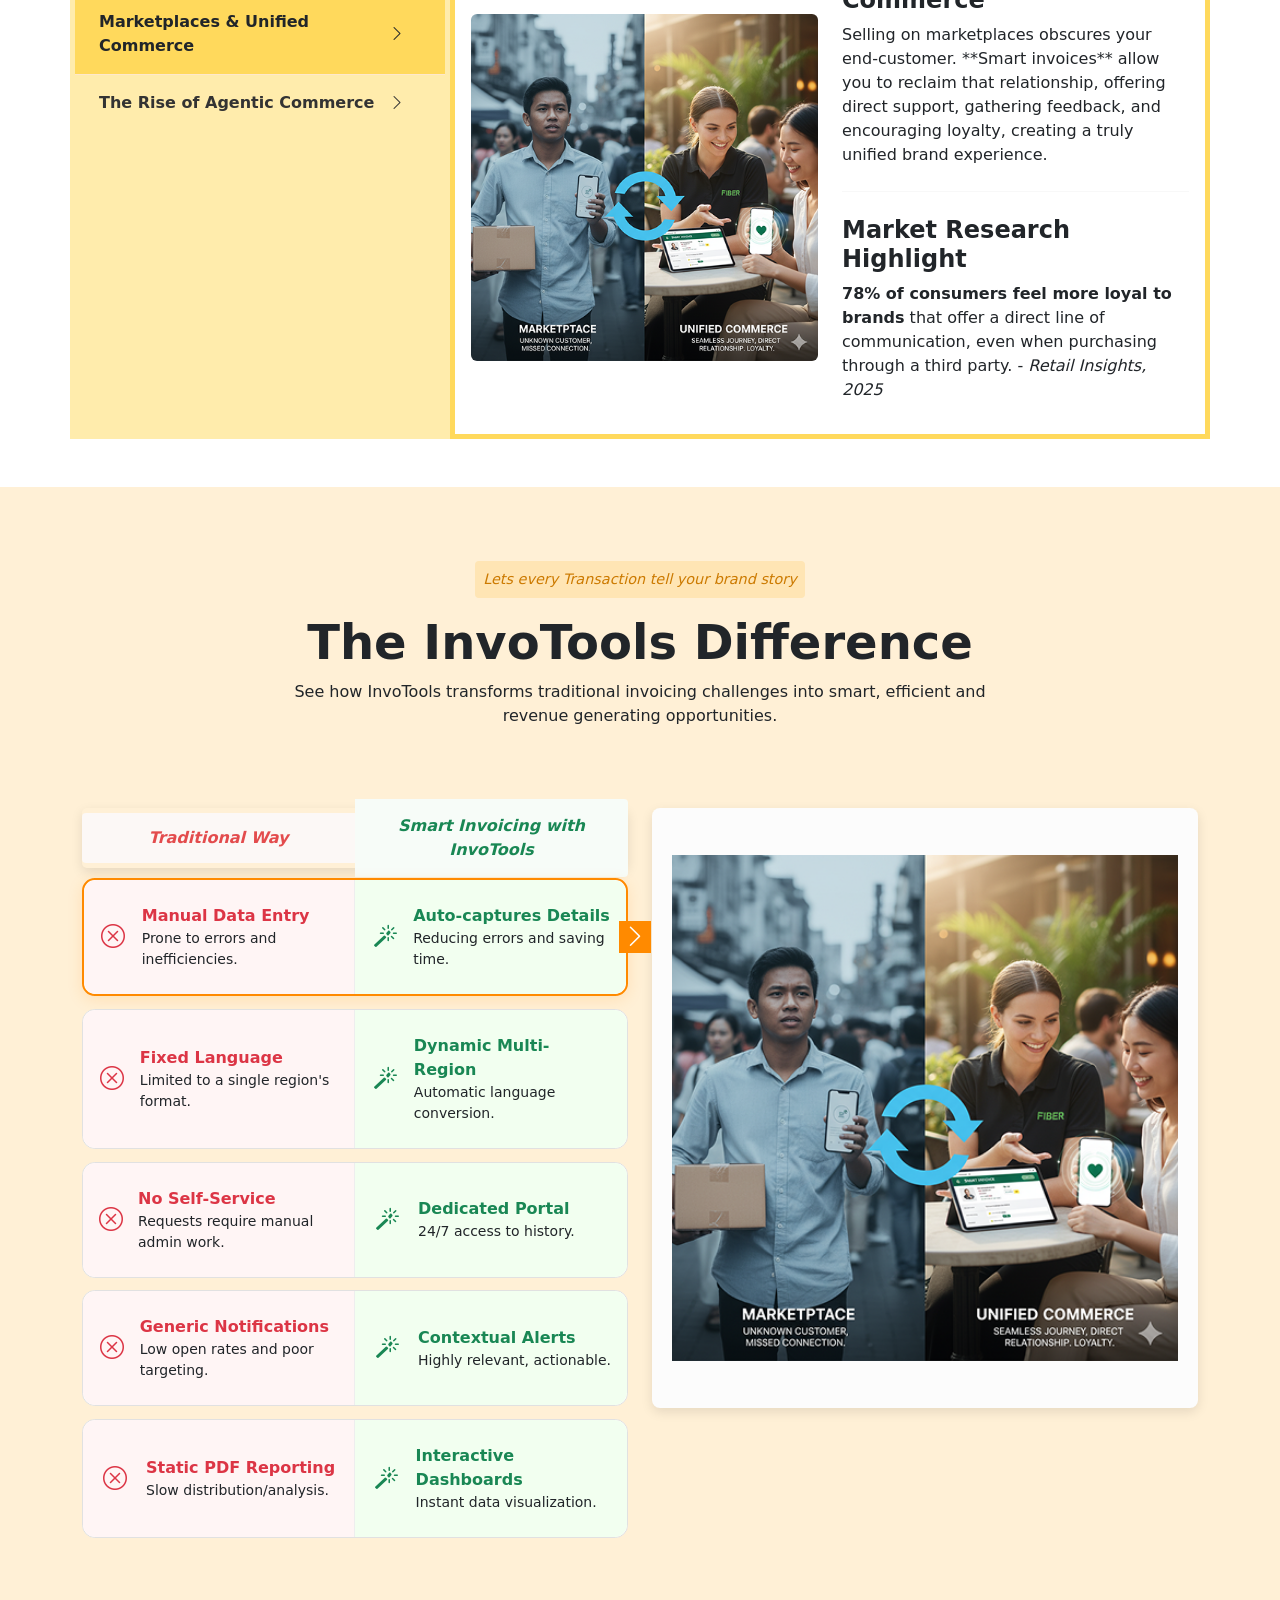
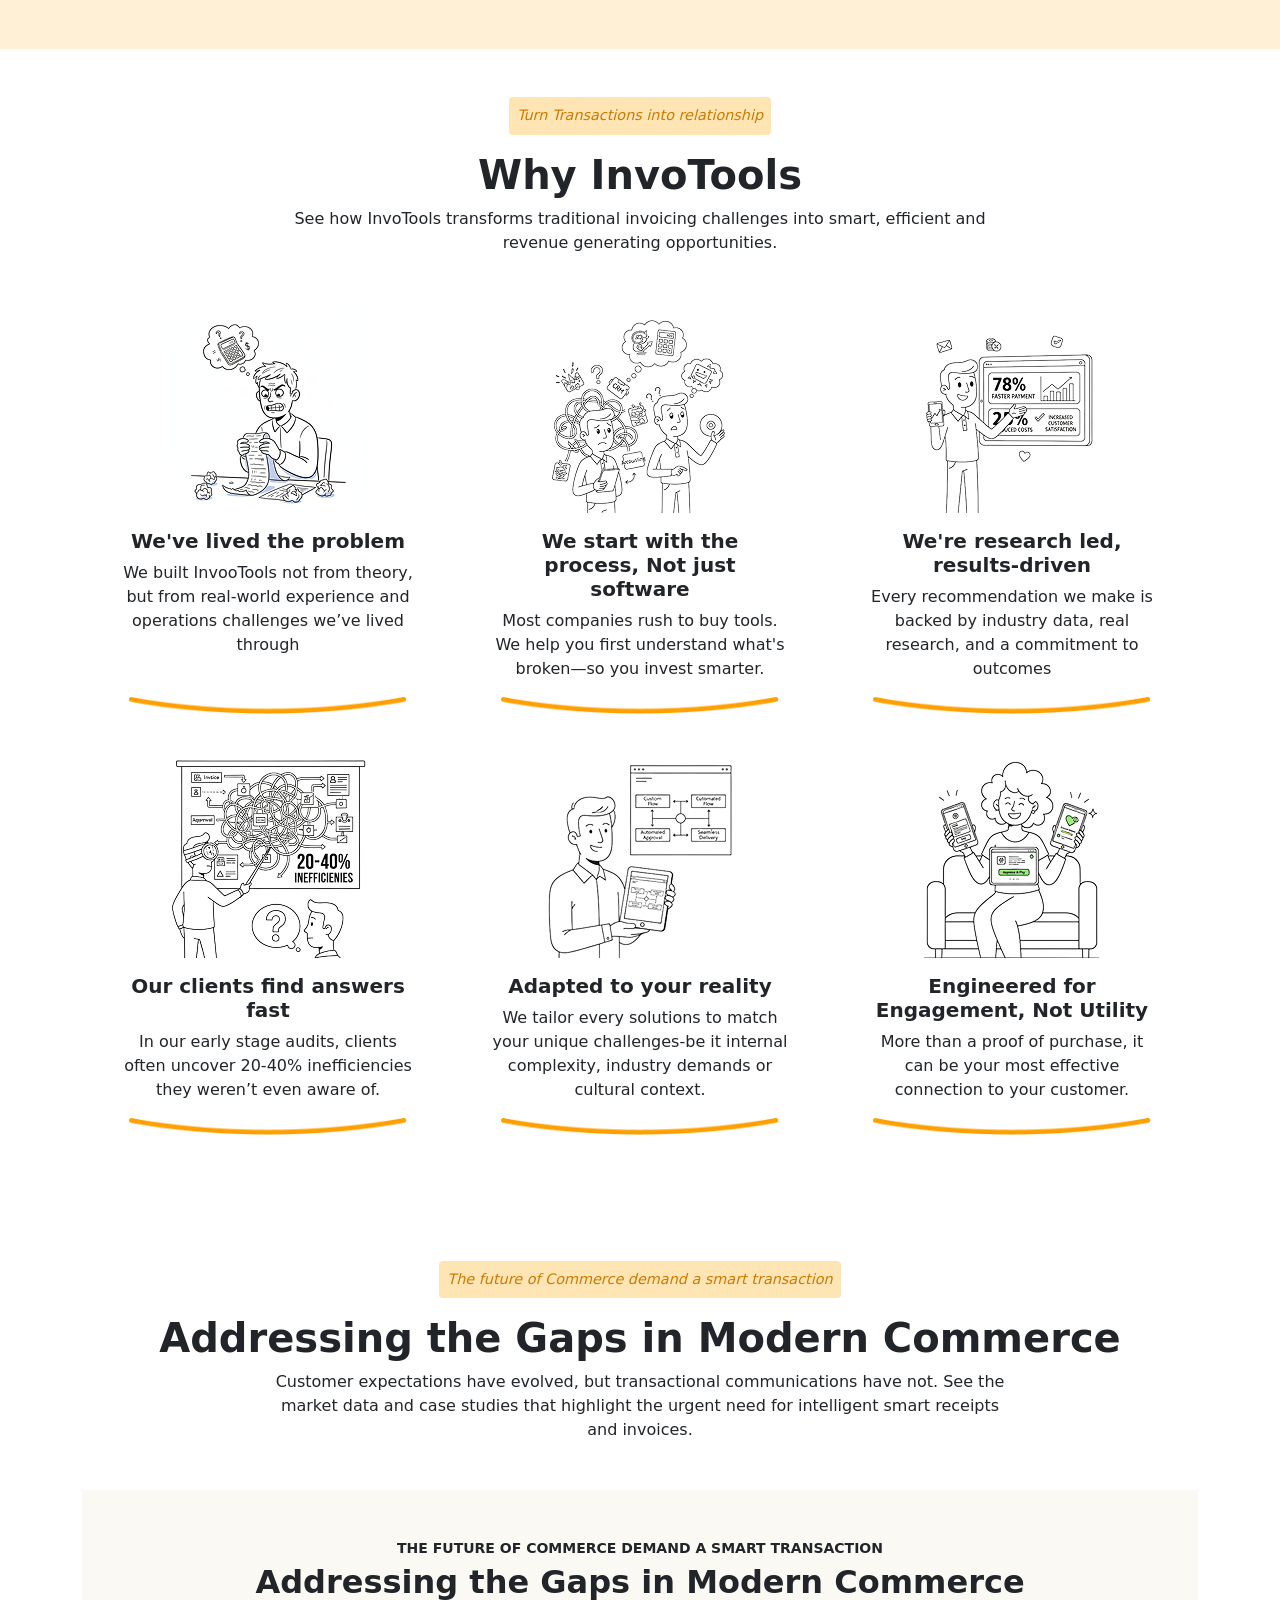
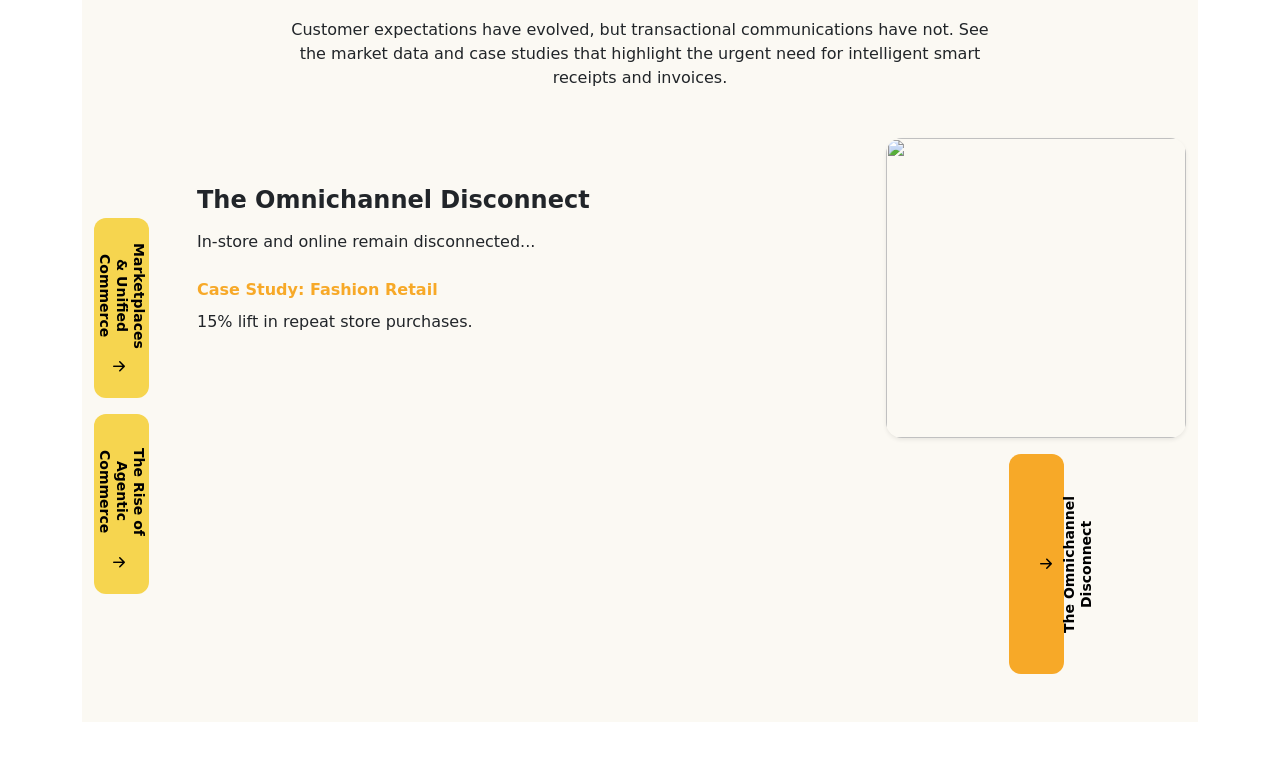
==== commit 75a595a4: "Section 253 added" ====
--- a/index.html
+++ b/index.html
@@ -823,19 +823,22 @@
                                 </div>
                             </div>
 
-                            <div class="row g-2 mb-4 text-center">
-                                <div class="col">
-                                    <div class="stat-box d-flex align-items-center ">
+                              <div class="row g-2 mb-4 text-center">
+
+                                <div class="col-12 col-md-4">
+                                    <div class="stat-box d-flex align-items-center justify-content-center">
                                         28% Increase Engagement
                                     </div>
                                 </div>
-                                <div class="col">
-                                    <div class="stat-box d-flex align-items-center">
+
+                                <div class="col-12 col-md-4">
+                                    <div class="stat-box d-flex align-items-center justify-content-center">
                                         $156 Revenue per Customer
                                     </div>
                                 </div>
-                                <div class="col">
-                                    <div class="stat-box d-flex align-items-center">
+
+                                <div class="col-12 col-md-4">
+                                    <div class="stat-box d-flex align-items-center justify-content-center">
                                         33% Improvement Retention
                                     </div>
                                 </div>
@@ -843,7 +846,7 @@
 
                             <h5 class="mt-5">Success Story</h5>
                             <div class="row">
-                                <div class="col-md-6 mb-3 mb-md-0">
+                                <div class="col-md-6 mb-md-0">
                                     <p class="small"><span class="fw-bold">Success Story (B2C)</span>: CVS Health
                                         improved
                                         patient adherence by using
@@ -930,19 +933,22 @@
                                 </div>
                             </div>
 
-                            <div class="row g-2 mb-4 text-center">
-                                <div class="col">
-                                    <div class="stat-box d-flex align-items-center">
+                              <div class="row g-2 mb-4 text-center">
+
+                                <div class="col-12 col-md-4">
+                                    <div class="stat-box d-flex align-items-center justify-content-center">
                                         28% Increase Engagement
                                     </div>
                                 </div>
-                                <div class="col">
-                                    <div class="stat-box d-flex align-items-center">
+
+                                <div class="col-12 col-md-4">
+                                    <div class="stat-box d-flex align-items-center justify-content-center">
                                         $156 Revenue per Customer
                                     </div>
                                 </div>
-                                <div class="col">
-                                    <div class="stat-box d-flex align-items-center">
+
+                                <div class="col-12 col-md-4">
+                                    <div class="stat-box d-flex align-items-center justify-content-center">
                                         33% Improvement Retention
                                     </div>
                                 </div>
@@ -967,220 +973,7 @@
                         </div>
                     </div>
 
-                    <div class="col-lg-8">
-                        <div class="p-4 h-100 card-right increased-height">
-                            <div class="container row my-2">
-                                <div class="col-12 col-md-3 col-sm-12">
-                                    <img src="./assets/images/industry-challanges.png" alt="Industry Challenges Icon"
-                                        class="img-fluid">
-                                </div>
-
-                                <div class="col-12 col-md-9">
-                                    <h6 class="mb-3">Industry Challenges</h6>
-                                    <p class="small">
-                                        Patient non-adherence causes $100B+ in avoidable costs. In the US annually,
-                                        Paper
-                                        receipts are a HIPAA risk and a major friction point for FSA/HSA claims, leading
-                                        to
-                                        an estimated $7B in unclaimed funds.
-                                    </p>
-                                </div>
-                            </div>
-                            <div class="mb-4 text-center mt-5">
-                            </div>
-                            <div class="container row">
-                                <div class="col-12 col-md-3 col-sm-12">
-                                    <img src="./assets/images/industry-challanges.png" alt="Industry Challenges Icon"
-                                        class="img-fluid">
-                                </div>
-
-                                <div class="col-12 col-md-9">
-                                    <h6 class="mb-3">InvoTools Solutions</h6>
-                                    <ul class="list-unstyled small">
-                                        <li>• Improve Adherence by up to 28%: Automate medication and refill reminders.
-                                        </li>
-                                        <li>• Simplify Reimbursements:Provide one-click, compliant e-receipts for
-                                            FSA/HSA.
-                                        </li>
-                                        <li>• Increase Patient Loyalty by 33%: Offer compatible accessories
-                                            post-purchase.
-                                        </li>
-                                    </ul>
-
-                                </div>
-                            </div>
-
-
-                            <div class="d-grid gap-2 mt-4">
-                                <button class="btn btn-dark rounded-2 text-warning py-2 w-auto" type="button">
-                                    Explore Beauty & Cosmetics Solutions
-                                </button>
-                            </div>
-
-                        </div>
-                    </div>
-                </div>
-            </div>
-
-            <div class="tab-pane fade" id="electronics" role="tabpanel" aria-labelledby="electronics-tab">
-                <div class="row g-4 pb-5">
-                    <div class="col-lg-4">
-                        <div class="p-4 h-100 card-left increased-height">
-                            <div class="d-flex align-items-center mb-3">
-                                <img src="./assets/images/shopping-icon.png" class="img-fluid me-3"
-                                    style="max-width: 80px;">
-                                <div>
-                                    <h4 class="mb-1">Electronics</h4>
-                                    <p class="small mb-0">Secure, compliant patient engagement through smart medical
-                                        receipts.</p>
-                                </div>
-                            </div>
-
-                            <div class="row g-2 mb-4 text-center">
-                                <div class="col">
-                                    <div class="stat-box d-flex align-items-center">
-                                        28% Increase Engagement
-                                    </div>
-                                </div>
-                                <div class="col">
-                                    <div class="stat-box d-flex align-items-center">
-                                        $156 Revenue per Customer
-                                    </div>
-                                </div>
-                                <div class="col">
-                                    <div class="stat-box d-flex align-items-center">
-                                        33% Improvement Retention
-                                    </div>
-                                </div>
-                            </div>
-
-                            <h5 class="mt-5">Success Story</h5>
-                            <div class="row">
-                                <div class="col-md-6 mb-3 mb-md-0">
-                                    <p class="small"><span class="fw-bold">Success Story (B2C)</span>: CVS Health
-                                        improved
-                                        patient adherence by using
-                                        its digital platform for medication reminders, health tracking, and simplified
-                                        insurance integration.</p>
-                                </div>
-                                <div class="col-md-6 mt-sm-0">
-                                    <p class="small"><span class="fw-bold">Success Story (B2C)</span>: McKesson provides
-                                        digital invoicing and
-                                        ordering platforms to its network of independent pharmacies, helping them manage
-                                        inventory and streamline their complex billing and reimbursement processes.</p>
-                                </div>
-                            </div>
-                        </div>
-                    </div>
-
-                    <div class="col-lg-8">
-                        <div class="p-4 h-100 card-right increased-height">
-                            <div class="container row my-2">
-                                <div class="col-12 col-md-3 col-sm-12">
-                                    <img src="./assets/images/industry-challanges.png" alt="Industry Challenges Icon"
-                                        class="img-fluid">
-                                </div>
-
-                                <div class="col-12 col-md-9">
-                                    <h6 class="mb-3">Industry Challenges</h6>
-                                    <p class="small">
-                                        Patient non-adherence causes $100B+ in avoidable costs. In the US annually,
-                                        Paper
-                                        receipts are a HIPAA risk and a major friction point for FSA/HSA claims, leading
-                                        to
-                                        an estimated $7B in unclaimed funds.
-                                    </p>
-                                </div>
-                            </div>
-                            <div class="mb-4 text-center mt-5">
-                            </div>
-                            <div class="container row">
-                                <div class="col-12 col-md-3 col-sm-12">
-                                    <img src="./assets/images/industry-challanges.png" alt="Industry Challenges Icon"
-                                        class="img-fluid">
-                                </div>
-
-                                <div class="col-12 col-md-9">
-                                    <h6 class="mb-3">InvoTools Solutions</h6>
-                                    <ul class="list-unstyled small">
-                                        <li>• Improve Adherence by up to 28%: Automate medication and refill reminders.
-                                        </li>
-                                        <li>• Simplify Reimbursements:Provide one-click, compliant e-receipts for
-                                            FSA/HSA.
-                                        </li>
-                                        <li>• Increase Patient Loyalty by 33%: Offer compatible accessories
-                                            post-purchase.
-                                        </li>
-                                    </ul>
-
-                                </div>
-                            </div>
-
-
-                            <div class="d-grid gap-2 mt-4">
-                                <button class="btn btn-dark rounded-2 text-warning py-2 w-auto" type="button">
-                                    Explore Electronics Solutions
-                                </button>
-                            </div>
-
-                        </div>
-                    </div>
-                </div>
-            </div>
-
-            <div class="tab-pane fade show active" id="health" role="tabpanel" aria-labelledby="health-tab">
-                <div class="row g-4 pb-5">
-
-                    <div class="col-lg-4">
-                        <div class="p-4 h-100 card-left increased-height">
-                            <div class="d-flex align-items-center mb-3">
-                                <img src="./assets/images/shopping-icon.png" class="img-fluid me-3"
-                                    style="max-width: 80px;">
-                                <div>
-                                    <h4 class="mb-1">Health & Pharmacy</h4>
-                                    <p class="small mb-0">Secure, compliant patient engagement through smart medical
-                                        receipts.</p>
-                                </div>
-                            </div>
-                            <div class="row g-2 mb-4 text-center">
-                                <div class="col ">
-                                    <div class="stat-box d-flex align-items-center">
-                                        28% Increase Engagement
-                                    </div>
-                                </div>
-                                <div class="col">
-                                    <div class="stat-box d-flex align-items-center">
-                                        $156 Revenue per Customer
-                                    </div>
-                                </div>
-                                <div class="col">
-                                    <div class="stat-box d-flex align-items-center">
-                                        33% Improvement Retention
-                                    </div>
-                                </div>
-                            </div>
-
-
-                            <h5 class="mt-5">Success Story</h5>
-                            <div class="row">
-                                <div class="col-md-6 mb-3 mb-md-0">
-                                    <p class="small"><span class="fw-bold">Success Story (B2C)</span>: CVS Health
-                                        improved
-                                        patient adherence by using
-                                        its digital platform for medication reminders, health tracking, and simplified
-                                        insurance integration.</p>
-                                </div>
-                                <div class="col-md-6">
-                                    <p class="small"><span class="fw-bold">Success Story (B2C)</span>: McKesson provides
-                                        digital invoicing and
-                                        ordering platforms to its network of independent pharmacies, helping them manage
-                                        inventory and streamline their complex billing and reimbursement processes.</p>
-                                </div>
-                            </div>
-                        </div>
-                    </div>
-
-                    <div class="col-lg-8">
+                   <div class="col-lg-8">
                         <div class="p-4 h-100 card-right increased-height">
                             <div class="container row my-2">
                                 <div class="col-12 col-md-3 col-sm-12">
@@ -1221,21 +1014,22 @@
                                     </ul>
                                     <div class="d-grid gap-2 mt-4">
                                         <button class="btn btn-dark rounded-2 text-warning py-2 w-auto" type="button">
-                                            Explore Health & Pharmacy Solutions
+                                            Explore Fashion & Apparel Solutions
                                         </button>
                                     </div>
-                                </div>
-                            </div>
-
-
-
-
-                        </div>
-                    </div>
-                </div>
-            </div>
-
-            <div class="tab-pane fade" id="automotive" role="tabpanel" aria-labelledby="automotive-tab">
+
+                                </div>
+                            </div>
+
+
+
+
+                        </div>
+                    </div>
+                </div>
+            </div>
+
+            <div class="tab-pane fade" id="electronics" role="tabpanel" aria-labelledby="electronics-tab">
                 <div class="row g-4 pb-5">
                     <div class="col-lg-4">
                         <div class="p-4 h-100 card-left increased-height">
@@ -1243,31 +1037,34 @@
                                 <img src="./assets/images/shopping-icon.png" class="img-fluid me-3"
                                     style="max-width: 80px;">
                                 <div>
-                                    <h4 class="mb-1">Automotive</h4>
+                                    <h4 class="mb-1">Electronics</h4>
                                     <p class="small mb-0">Secure, compliant patient engagement through smart medical
                                         receipts.</p>
                                 </div>
                             </div>
 
-                            <div class="row g-2 mb-4 text-center">
-                                <div class="col">
-                                    <div class="stat-box d-flex align-items-center">
+                             <div class="row g-2 mb-4 text-center">
+
+                                <div class="col-12 col-md-4">
+                                    <div class="stat-box d-flex align-items-center justify-content-center">
                                         28% Increase Engagement
                                     </div>
                                 </div>
-                                <div class="col">
-                                    <div class="stat-box d-flex align-items-center">
+
+                                <div class="col-12 col-md-4">
+                                    <div class="stat-box d-flex align-items-center justify-content-center">
                                         $156 Revenue per Customer
                                     </div>
                                 </div>
-                                <div class="col">
-                                    <div class="stat-box d-flex align-items-center">
+
+                                <div class="col-12 col-md-4">
+                                    <div class="stat-box d-flex align-items-center justify-content-center">
                                         33% Improvement Retention
                                     </div>
                                 </div>
                             </div>
 
-                            <h5>Success Story</h5>
+                            <h5 class="mt-5">Success Story</h5>
                             <div class="row">
                                 <div class="col-md-6 mb-3 mb-md-0">
                                     <p class="small"><span class="fw-bold">Success Story (B2C)</span>: CVS Health
@@ -1276,7 +1073,7 @@
                                         its digital platform for medication reminders, health tracking, and simplified
                                         insurance integration.</p>
                                 </div>
-                                <div class="col-md-6">
+                                <div class="col-md-6 mt-sm-0">
                                     <p class="small"><span class="fw-bold">Success Story (B2C)</span>: McKesson provides
                                         digital invoicing and
                                         ordering platforms to its network of independent pharmacies, helping them manage
@@ -1325,64 +1122,69 @@
                                             post-purchase.
                                         </li>
                                     </ul>
-
-                                </div>
-                            </div>
-
-
-                            <div class="d-grid gap-2 mt-4">
-                                <button class="btn btn-dark rounded-2 text-warning py-2 w-auto" type="button">
-                                    Explore Automotive Solutions
-                                </button>
-                            </div>
-
-                        </div>
-                    </div>
-                </div>
-            </div>
-
-            <div class="tab-pane fade" id="department" role="tabpanel" aria-labelledby="department-tab">
+                                    <div class="d-grid gap-2 mt-4">
+                                        <button class="btn btn-dark rounded-2 text-warning py-2 w-auto" type="button">
+                                            Explore Fashion & Apparel Solutions
+                                        </button>
+                                    </div>
+
+                                </div>
+                            </div>
+
+
+
+
+                        </div>
+                    </div>
+                </div>
+            </div>
+
+            <div class="tab-pane fade show active" id="health" role="tabpanel" aria-labelledby="health-tab">
                 <div class="row g-4 pb-5">
+
                     <div class="col-lg-4">
                         <div class="p-4 h-100 card-left increased-height">
                             <div class="d-flex align-items-center mb-3">
                                 <img src="./assets/images/shopping-icon.png" class="img-fluid me-3"
                                     style="max-width: 80px;">
                                 <div>
-                                    <h4 class="mb-1">Department Stores</h4>
+                                    <h4 class="mb-1">Health & Pharmacy</h4>
                                     <p class="small mb-0">Secure, compliant patient engagement through smart medical
                                         receipts.</p>
                                 </div>
                             </div>
-
                             <div class="row g-2 mb-4 text-center">
-                                <div class="col">
-                                    <div class="stat-box d-flex align-items-center">
+
+                                <div class="col-12 col-md-4">
+                                    <div class="stat-box d-flex align-items-center justify-content-center">
                                         28% Increase Engagement
                                     </div>
                                 </div>
-                                <div class="col">
-                                    <div class="stat-box d-flex align-items-center">
+
+                                <div class="col-12 col-md-4">
+                                    <div class="stat-box d-flex align-items-center justify-content-center">
                                         $156 Revenue per Customer
                                     </div>
                                 </div>
-                                <div class="col">
-                                    <div class="stat-box d-flex align-items-center">
+
+                                <div class="col-12 col-md-4">
+                                    <div class="stat-box d-flex align-items-center justify-content-center">
                                         33% Improvement Retention
                                     </div>
                                 </div>
                             </div>
+
 
                             <h5 class="mt-5">Success Story</h5>
                             <div class="row">
-                                <div class="col-md-6 mb-3 mb-md-0">
+                                <div class="col-md-6 mb-md-0">
                                     <p class="small"><span class="fw-bold">Success Story (B2C)</span>: CVS Health
                                         improved
                                         patient adherence by using
                                         its digital platform for medication reminders, health tracking, and simplified
                                         insurance integration.</p>
                                 </div>
-                                <div class="col-md-6">
+                                <div class="col-md-6 mb-md-0">
                                     <p class="small"><span class="fw-bold">Success Story (B2C)</span>: McKesson provides
                                         digital invoicing and
                                         ordering platforms to its network of independent pharmacies, helping them manage
@@ -1392,7 +1194,7 @@
                         </div>
                     </div>
 
-                    <div class="col-lg-8">
+                   <div class="col-lg-8">
                         <div class="p-4 h-100 card-right increased-height">
                             <div class="container row my-2">
                                 <div class="col-12 col-md-3 col-sm-12">
@@ -1411,7 +1213,7 @@
                                     </p>
                                 </div>
                             </div>
-                            <div class="mb-4 text-center">
+                            <div class="mb-4 text-center mt-5">
                             </div>
                             <div class="container row">
                                 <div class="col-12 col-md-3 col-sm-12">
@@ -1431,16 +1233,237 @@
                                             post-purchase.
                                         </li>
                                     </ul>
-
-                                </div>
-                            </div>
-
-
-                            <div class="d-grid gap-2 mt-4">
-                                <button class="btn btn-dark rounded-2 text-warning py-2 w-auto" type="button">
-                                    Explore Department Stores Solutions
-                                </button>
-                            </div>
+                                    <div class="d-grid gap-2 mt-4">
+                                        <button class="btn btn-dark rounded-2 text-warning py-2 w-auto" type="button">
+                                            Explore Fashion & Apparel Solutions
+                                        </button>
+                                    </div>
+
+                                </div>
+                            </div>
+
+
+
+
+                        </div>
+                    </div>
+                </div>
+            </div>
+
+            <div class="tab-pane fade" id="automotive" role="tabpanel" aria-labelledby="automotive-tab">
+                <div class="row g-4 pb-5">
+                    <div class="col-lg-4">
+                        <div class="p-4 h-100 card-left increased-height">
+                            <div class="d-flex align-items-center mb-3">
+                                <img src="./assets/images/shopping-icon.png" class="img-fluid me-3"
+                                    style="max-width: 80px;">
+                                <div>
+                                    <h4 class="mb-1">Automotive</h4>
+                                    <p class="small mb-0">Secure, compliant patient engagement through smart medical
+                                        receipts.</p>
+                                </div>
+                            </div>
+
+                              <div class="row g-2 mb-4 text-center">
+
+                                <div class="col-12 col-md-4">
+                                    <div class="stat-box d-flex align-items-center justify-content-center">
+                                        28% Increase Engagement
+                                    </div>
+                                </div>
+
+                                <div class="col-12 col-md-4">
+                                    <div class="stat-box d-flex align-items-center justify-content-center">
+                                        $156 Revenue per Customer
+                                    </div>
+                                </div>
+
+                                <div class="col-12 col-md-4">
+                                    <div class="stat-box d-flex align-items-center justify-content-center">
+                                        33% Improvement Retention
+                                    </div>
+                                </div>
+                            </div>
+
+                            <h5>Success Story</h5>
+                            <div class="row">
+                                <div class="col-md-6 mb-3 mb-md-0">
+                                    <p class="small"><span class="fw-bold">Success Story (B2C)</span>: CVS Health
+                                        improved
+                                        patient adherence by using
+                                        its digital platform for medication reminders, health tracking, and simplified
+                                        insurance integration.</p>
+                                </div>
+                                <div class="col-md-6">
+                                    <p class="small"><span class="fw-bold">Success Story (B2C)</span>: McKesson provides
+                                        digital invoicing and
+                                        ordering platforms to its network of independent pharmacies, helping them manage
+                                        inventory and streamline their complex billing and reimbursement processes.</p>
+                                </div>
+                            </div>
+                        </div>
+                    </div>
+
+                    <div class="col-lg-8">
+                        <div class="p-4 h-100 card-right increased-height">
+                            <div class="container row my-2">
+                                <div class="col-12 col-md-3 col-sm-12">
+                                    <img src="./assets/images/industry-challanges.png" alt="Industry Challenges Icon"
+                                        class="img-fluid">
+                                </div>
+
+                                <div class="col-12 col-md-9">
+                                    <h6 class="mb-3">Industry Challenges</h6>
+                                    <p class="small">
+                                        Patient non-adherence causes $100B+ in avoidable costs. In the US annually,
+                                        Paper
+                                        receipts are a HIPAA risk and a major friction point for FSA/HSA claims, leading
+                                        to
+                                        an estimated $7B in unclaimed funds.
+                                    </p>
+                                </div>
+                            </div>
+                            <div class="mb-4 text-center mt-5">
+                            </div>
+                            <div class="container row">
+                                <div class="col-12 col-md-3 col-sm-12">
+                                    <img src="./assets/images/industry-challanges.png" alt="Industry Challenges Icon"
+                                        class="img-fluid">
+                                </div>
+
+                                <div class="col-12 col-md-9">
+                                    <h6 class="mb-3">InvoTools Solutions</h6>
+                                    <ul class="list-unstyled small">
+                                        <li>• Improve Adherence by up to 28%: Automate medication and refill reminders.
+                                        </li>
+                                        <li>• Simplify Reimbursements:Provide one-click, compliant e-receipts for
+                                            FSA/HSA.
+                                        </li>
+                                        <li>• Increase Patient Loyalty by 33%: Offer compatible accessories
+                                            post-purchase.
+                                        </li>
+                                    </ul>
+                                    <div class="d-grid gap-2 mt-4">
+                                        <button class="btn btn-dark rounded-2 text-warning py-2 w-auto" type="button">
+                                            Explore Fashion & Apparel Solutions
+                                        </button>
+                                    </div>
+
+                                </div>
+                            </div>
+
+
+
+
+                        </div>
+                    </div>
+                </div>
+            </div>
+
+            <div class="tab-pane fade" id="department" role="tabpanel" aria-labelledby="department-tab">
+                <div class="row g-4 pb-5">
+                    <div class="col-lg-4">
+                        <div class="p-4 h-100 card-left increased-height">
+                            <div class="d-flex align-items-center mb-3">
+                                <img src="./assets/images/shopping-icon.png" class="img-fluid me-3"
+                                    style="max-width: 80px;">
+                                <div>
+                                    <h4 class="mb-1">Department Stores</h4>
+                                    <p class="small mb-0">Secure, compliant patient engagement through smart medical
+                                        receipts.</p>
+                                </div>
+                            </div>
+
+                              <div class="row g-2 mb-4 text-center">
+
+                                <div class="col-12 col-md-4">
+                                    <div class="stat-box d-flex align-items-center justify-content-center">
+                                        28% Increase Engagement
+                                    </div>
+                                </div>
+
+                                <div class="col-12 col-md-4">
+                                    <div class="stat-box d-flex align-items-center justify-content-center">
+                                        $156 Revenue per Customer
+                                    </div>
+                                </div>
+
+                                <div class="col-12 col-md-4">
+                                    <div class="stat-box d-flex align-items-center justify-content-center">
+                                        33% Improvement Retention
+                                    </div>
+                                </div>
+                            </div>
+
+                            <h5 class="mt-5">Success Story</h5>
+                            <div class="row">
+                                <div class="col-md-6  mb-md-0">
+                                    <p class="small"><span class="fw-bold">Success Story (B2C)</span>: CVS Health
+                                        improved
+                                        patient adherence by using
+                                        its digital platform for medication reminders, health tracking, and simplified
+                                        insurance integration.</p>
+                                </div>
+                                <div class="col-md-6">
+                                    <p class="small"><span class="fw-bold">Success Story (B2C)</span>: McKesson provides
+                                        digital invoicing and
+                                        ordering platforms to its network of independent pharmacies, helping them manage
+                                        inventory and streamline their complex billing and reimbursement processes.</p>
+                                </div>
+                            </div>
+                        </div>
+                    </div>
+
+                      <div class="col-lg-8">
+                        <div class="p-4 h-100 card-right increased-height">
+                            <div class="container row my-2">
+                                <div class="col-12 col-md-3 col-sm-12">
+                                    <img src="./assets/images/industry-challanges.png" alt="Industry Challenges Icon"
+                                        class="img-fluid">
+                                </div>
+
+                                <div class="col-12 col-md-9">
+                                    <h6 class="mb-3">Industry Challenges</h6>
+                                    <p class="small">
+                                        Patient non-adherence causes $100B+ in avoidable costs. In the US annually,
+                                        Paper
+                                        receipts are a HIPAA risk and a major friction point for FSA/HSA claims, leading
+                                        to
+                                        an estimated $7B in unclaimed funds.
+                                    </p>
+                                </div>
+                            </div>
+                            <div class="mb-4 text-center mt-5">
+                            </div>
+                            <div class="container row">
+                                <div class="col-12 col-md-3 col-sm-12">
+                                    <img src="./assets/images/industry-challanges.png" alt="Industry Challenges Icon"
+                                        class="img-fluid">
+                                </div>
+
+                                <div class="col-12 col-md-9">
+                                    <h6 class="mb-3">InvoTools Solutions</h6>
+                                    <ul class="list-unstyled small">
+                                        <li>• Improve Adherence by up to 28%: Automate medication and refill reminders.
+                                        </li>
+                                        <li>• Simplify Reimbursements:Provide one-click, compliant e-receipts for
+                                            FSA/HSA.
+                                        </li>
+                                        <li>• Increase Patient Loyalty by 33%: Offer compatible accessories
+                                            post-purchase.
+                                        </li>
+                                    </ul>
+                                    <div class="d-grid gap-2 mt-4">
+                                        <button class="btn btn-dark rounded-2 text-warning py-2 w-auto" type="button">
+                                            Explore Fashion & Apparel Solutions
+                                        </button>
+                                    </div>
+
+                                </div>
+                            </div>
+
+
+
 
                         </div>
                     </div>
@@ -1760,231 +1783,211 @@
 
 
     <!--Task-253-Starts here-->
-   <div class="wrapper-bg">
-    <div class="row justify-content-center">
+    <div class="wrapper-bg">
+    <div class="row justify-content-center m-0">
         <div class="col-12 col-lg-10 text-center mb-3">
-            <span class="custom-badge-top p-2 rounded-1 d-inline-block mb-3 fst-italic">Lets every Transaction tell
-                your brand story</span>
+            <span class="custom-badge-top p-2 rounded-1 d-inline-block mb-3 fst-italic">Lets every Transaction tell your brand story</span>
             <h1 class="display-5 fw-bold">The InvoTools Difference</h1>
             <p class="col-lg-8 mx-auto">
-                See how InvoTools transforms traditional invoicing challenges into smart, efficient and revenue
-                generating opportunities.
+                See how InvoTools transforms traditional invoicing challenges into smart, efficient and revenue generating opportunities.
             </p>
         </div>
     </div>
+
     <div class="container my-5">
         <div class="row">
-            <div class="col-md-6">
-                <div class="comparison-heading d-flex align-items-center">
-                    <h6 class="mb-4 fw-bold mb-0 text-danger fst-italic">Traditional way</h6>
-                    <div class="comparison-heading-child text-success mb-0 fw-bold fst-italic">Smart invoicing with
-                        InvoTools</div>
-                </div>
-
-                <div class="feature-item active d-flex align-items-center" data-image-id="invoice-preview-img">
+            <div class="col-lg-6">
+                <div class="comparison-heading d-none d-lg-flex align-items-center">
+                    <h6 class="fw-bold mb-0 text-danger fst-italic">Traditional Way</h6>
+                    <div class="comparison-heading-child text-success mb-0 fw-bold fst-italic">Smart Invoicing with InvoTools</div>
+                </div>
+
+                <div class="feature-item active" data-image-id="invoice-preview-img">
                     <div class="comparison-side-left">
-                        <span class="left-icon fs-4">
-                            <i class="bi bi-exclamation-circle"></i>
-                        </span>
+                        <span class="left-icon fs-4"><i class="bi bi-x-circle"></i></span>
                         <div class="content-text">
-                            <p class="fw-semibold mb-0">Manual Data Entry</p>
-                            <p class="small">Prone to errors and inefficiencies</p>
-                        </div>
-                    </div>
+                            <p class="fw-bold mb-0 text-danger">Manual Data Entry</p>
+                            <p class="small mb-0">Prone to errors and inefficiencies.</p>
+                        </div>
+                    </div>
+
+                    <div class="mobile-connector"><i class="bi bi-chevron-down"></i></div>
 
                     <div class="comparison-side-right">
-                        <span class="right-icon fs-4">
-                            <i class="bi bi-check-lg"></i>
-                        </span>
+                        <span class="right-icon fs-4"><i class="bi bi-magic"></i></span>
                         <div class="content-text">
-                            <p class="fw-semibold mb-0 text-success d-flex align-items-center">Auto-captures
-                                transaction details</p>
-                            <p class="small d-flex align-items-center">Reducing errors and saving time</p>
-                        </div>
-                    </div>
-
+                            <p class="fw-bold mb-0 text-success">Auto-captures Details</p>
+                            <p class="small mb-0">Reducing errors and saving time.</p>
+                        </div>
+                    </div>
+                    
+                    <div class="mobile-feature-image">
+                        <img src="./assets/images/251/Marketplace-image.png" alt="Invoice Preview">
+                    </div>
+                    
                     <span class="arrow-icon fs-4"><i class="bi bi-chevron-right"></i></span>
                 </div>
 
-                <div class="feature-item d-flex align-items-center" data-image-id="language-config-img">
+                <div class="feature-item" data-image-id="language-config-img">
                     <div class="comparison-side-left">
-                        <span class="left-icon fs-4">
-                            <i class="bi bi-exclamation-circle"></i>
-                        </span>
+                        <span class="left-icon fs-4"><i class="bi bi-x-circle"></i></span>
                         <div class="content-text">
-                            <p class="fw-semibold mb-0">Fixed Language/Currency</p>
-                            <p class="small">Limited to a single region's format.</p>
-                        </div>
-                    </div>
+                            <p class="fw-bold mb-0 text-danger">Fixed Language</p>
+                            <p class="small mb-0">Limited to a single region's format.</p>
+                        </div>
+                    </div>
+
+                    <div class="mobile-connector"><i class="bi bi-chevron-down"></i></div>
 
                     <div class="comparison-side-right">
-                        <span class="right-icon fs-4">
-                            <i class="bi bi-check-lg"></i>
-                        </span>
+                        <span class="right-icon fs-4"><i class="bi bi-magic"></i></span>
                         <div class="content-text">
-                            <p class="fw-semibold mb-0 text-success">Dynamic Multi-Region Support</p>
-                            <p class="small">Automatic language and currency conversion.</p>
-                        </div>
-                    </div>
-
+                            <p class="fw-bold mb-0 text-success">Dynamic Multi-Region</p>
+                            <p class="small mb-0">Automatic language conversion.</p>
+                        </div>
+                    </div>
+
+                     <div class="mobile-feature-image">
+                        <img src="img/language-config.png" alt="Language Config">
+                    </div>
                     <span class="arrow-icon fs-4"><i class="bi bi-chevron-right"></i></span>
                 </div>
 
-                <div class="feature-item d-flex align-items-center" data-image-id="customer-portal-img">
+                <div class="feature-item" data-image-id="customer-portal-img">
                     <div class="comparison-side-left">
-                        <span class="left-icon fs-4">
-                            <i class="bi bi-exclamation-circle"></i>
-                        </span>
+                        <span class="left-icon fs-4"><i class="bi bi-x-circle"></i></span>
                         <div class="content-text">
-                            <p class="fw-semibold mb-0">No Self-Service Access</p>
-                            <p class="small">Customer requests require manual admin work.</p>
-                        </div>
-                    </div>
+                            <p class="fw-bold mb-0 text-danger">No Self-Service</p>
+                            <p class="small mb-0">Requests require manual admin work.</p>
+                        </div>
+                    </div>
+
+                    <div class="mobile-connector"><i class="bi bi-chevron-down"></i></div>
 
                     <div class="comparison-side-right">
-                        <span class="right-icon fs-4">
-                            <i class="bi bi-check-lg"></i>
-                        </span>
+                        <span class="right-icon fs-4"><i class="bi bi-magic"></i></span>
                         <div class="content-text">
-                            <p class="fw-semibold mb-0 text-success">Dedicated Customer Portal</p>
-                            <p class="small">24/7 access to invoices and payment history.</p>
-                        </div>
-                    </div>
-
+                            <p class="fw-bold mb-0 text-success">Dedicated Portal</p>
+                            <p class="small mb-0">24/7 access to history.</p>
+                        </div>
+                    </div>
+
+                    <div class="mobile-feature-image">
+                        <img src="img/customer-portal.png" alt="Customer Portal">
+                    </div>
                     <span class="arrow-icon fs-4"><i class="bi bi-chevron-right"></i></span>
                 </div>
 
-                <div class="feature-item d-flex align-items-center" data-image-id="popup-config-img">
+                <div class="feature-item" data-image-id="popup-config-img">
                     <div class="comparison-side-left">
-                        <span class="left-icon fs-4">
-                            <i class="bi bi-exclamation-circle"></i>
-                        </span>
+                        <span class="left-icon fs-4"><i class="bi bi-x-circle"></i></span>
                         <div class="content-text">
-                            <p class="fw-semibold mb-0">Generic Email Notifications</p>
-                            <p class="small">Low open rates and poor targeting.</p>
-                        </div>
-                    </div>
+                            <p class="fw-bold mb-0 text-danger">Generic Notifications</p>
+                            <p class="small mb-0">Low open rates and poor targeting.</p>
+                        </div>
+                    </div>
+
+                    <div class="mobile-connector"><i class="bi bi-chevron-down"></i></div>
 
                     <div class="comparison-side-right">
-                        <span class="right-icon fs-4">
-                            <i class="bi bi-check-lg"></i>
-                        </span>
+                        <span class="right-icon fs-4"><i class="bi bi-magic"></i></span>
                         <div class="content-text">
-                            <p class="fw-semibold mb-0 text-success">Contextual In-App Alerts</p>
-                            <p class="small">Highly relevant, actionable notifications.</p>
-                        </div>
-                    </div>
-
+                            <p class="fw-bold mb-0 text-success">Contextual Alerts</p>
+                            <p class="small mb-0">Highly relevant, actionable.</p>
+                        </div>
+                    </div>
+
+                    <div class="mobile-feature-image">
+                        <img src="img/popup-config.png" alt="Popup Config">
+                    </div>
                     <span class="arrow-icon fs-4"><i class="bi bi-chevron-right"></i></span>
                 </div>
 
-                <div class="feature-item d-flex align-items-center" data-image-id="report-view-img">
+                 <div class="feature-item" data-image-id="report-view-img">
                     <div class="comparison-side-left">
-                        <span class="left-icon fs-4">
-                            <i class="bi bi-exclamation-circle"></i>
-                        </span>
+                        <span class="left-icon fs-4"><i class="bi bi-x-circle"></i></span>
                         <div class="content-text">
-                            <p class="fw-semibold mb-0">Static PDF Reporting</p>
-                            <p class="small">Slow distribution and difficult analysis.</p>
-                        </div>
-                    </div>
+                            <p class="fw-bold mb-0 text-danger">Static PDF Reporting</p>
+                            <p class="small mb-0">Slow distribution/analysis.</p>
+                        </div>
+                    </div>
+
+                    <div class="mobile-connector"><i class="bi bi-chevron-down"></i></div>
 
                     <div class="comparison-side-right">
-                        <span class="right-icon fs-4">
-                            <i class="bi bi-check-lg"></i>
-                        </span>
+                        <span class="right-icon fs-4"><i class="bi bi-magic"></i></span>
                         <div class="content-text">
-                            <p class="fw-semibold mb-0 text-success">Real-Time Interactive Dashboards</p>
-                            <p class="small">Instant data visualization and drill-down.</p>
-                        </div>
-                    </div>
-
+                            <p class="fw-bold mb-0 text-success">Interactive Dashboards</p>
+                            <p class="small mb-0">Instant data visualization.</p>
+                        </div>
+                    </div>
+
+                    <div class="mobile-feature-image">
+                        <img src="./assets/images/receipt.png" alt="Report View">
+                    </div>
                     <span class="arrow-icon fs-4"><i class="bi bi-chevron-right"></i></span>
                 </div>
 
             </div>
 
-            <div class="col-md-6 mt-0">
+            <div class="col-lg-6 d-none d-lg-block">
                 <div id="image-showcase" class="image-container">
-                    <img src="./assets/images/251/Marketplace-image.png" alt="Invoice Preview"
-                        class="showcase-image active" id="invoice-preview-img">
-
-                    <img src="img/language-config.png" alt="Language Configuration" class="showcase-image"
-                        id="language-config-img">
-
-                    <img src="img/customer-portal.png" alt="Customer Portal" class="showcase-image"
-                        id="customer-portal-img">
-
-                    <img src="img/popup-config.png" alt="Popup Configuration" class="showcase-image"
-                        id="popup-config-img">
-
-                    <img src="./assets/images/receipt.png" alt="Report View" class="showcase-image"
-                        id="report-view-img">
+                    <img src="./assets/images/251/Marketplace-image.png" alt="Invoice Preview" class="showcase-image active" id="invoice-preview-img">
+                    <img src="img/language-config.png" alt="Language Configuration" class="showcase-image" id="language-config-img">
+                    <img src="img/customer-portal.png" alt="Customer Portal" class="showcase-image" id="customer-portal-img">
+                    <img src="img/popup-config.png" alt="Popup Configuration" class="showcase-image" id="popup-config-img">
+                    <img src="./assets/images/receipt.png" alt="Report View" class="showcase-image" id="report-view-img">
                 </div>
             </div>
         </div>
     </div>
 </div>
- <script>
-      
+
+<script>
     document.addEventListener('DOMContentLoaded', function () {
         const featureItems = document.querySelectorAll('.feature-item');
         const showcaseImages = document.querySelectorAll('.showcase-image');
 
-        /**
-         * Sets the active state for the clicked feature item and its corresponding image.
-         * @param {HTMLElement} activeItem - The feature-item element to activate.
-         */
         function setActiveState(activeItem) {
-            // 1. Remove 'active' class from all feature items and add it to the clicked item
             featureItems.forEach(i => i.classList.remove('active'));
             activeItem.classList.add('active');
 
-            // 2. Get the target image ID from the data attribute (Now correctly data-image-id)
             const targetImageId = activeItem.getAttribute('data-image-id');
-
-            // 3. Hide all images and show only the image that matches the target ID
+            
+            // Handle Desktop Images
             showcaseImages.forEach(img => {
-                img.classList.remove('active'); // Hide all
-
+                img.classList.remove('active');
                 if (img.id === targetImageId) {
-                    img.classList.add('active'); // Show target
+                    img.classList.add('active');
                 }
             });
         }
 
-        // --- Initialization ---
-        // 1. Set the initial active state to the first item on page load
-        if (featureItems.length > 0) {
-            setActiveState(featureItems[0]);
-        }
-
-
-        // --- Event Listeners ---
         featureItems.forEach(item => {
-            // Desktop: Hover state
+            // Desktop hover
             item.addEventListener('mouseenter', function () {
+                if (window.innerWidth >= 992) { // Only on desktop
+                    setActiveState(this);
+                }
+            });
+
+            // Mobile/Tablet click
+            item.addEventListener('click', function (e) {
+                // Allows toggle behavior on mobile
+                if (window.innerWidth < 992) {
+                   // Optional: If you want clicking an already active item to close it
+                   // You would need to add logic here, but standard behavior is fine
+                }
                 setActiveState(this);
             });
-
-            // Tablet/Mobile: Click/Tap state 
-            item.addEventListener('click', function (e) {
-                e.preventDefault();
-                setActiveState(this);
-            });
-
         });
-
     });
-
-    </script>
-
-
+</script>
 
 
     <!--Task-253-Ends here-->
 
-  
+
 
 
     <!--Task-254-A starts here-->
--- a/assets/scss/main.css
+++ b/assets/scss/main.css
@@ -553,7 +553,7 @@
 .stat-box {
   background-color: #FFD95C;
   color: #000;
-  padding: 8px 5px;
+  padding: 30px 10px;
   border-radius: 5px;
   text-align: center;
   line-height: 1.2;
@@ -580,6 +580,21 @@
   height: 100%;
 }
 
+.custom-image-style {
+  /* Base setting: 100% width on all screens (fills its parent column) */
+  width: 100%;
+  height: auto;
+}
+
+/* Media Query: Targets screens from medium (md) breakpoint and up (Desktop/Tablet) */
+@media (min-width: 768px) {
+  .custom-image-style {
+    /* This rule only applies on desktop/tablet */
+    max-width: 300px; /* Constrain the image size to 300px on desktop/tablet */
+    display: block; /* Required if setting max-width on an image */
+    margin: 0 auto; /* Center the constrained image */
+  }
+}
 .col.card-container {
   padding-bottom: 0;
 }
@@ -682,56 +697,36 @@
   padding: 0;
 }
 
-/* Custom Nav Link Styling (for both active and inactive) */
 .commerce-nav-pane .custom-nav-link {
   color: #333;
-  /* Default text color for all links */
   background-color: transparent;
-  /* Ensures background is from parent pane */
   border-bottom: 1px solid #ffe8cc;
-  /* Thin separator line */
   transition: background-color 0.2s ease-in-out;
-  /* Smooth transition for hover */
-  display: flex;
-  /* Use flexbox for alignment of text and icon */
+  display: flex;
   align-items: center;
-  /* Vertically center content */
   justify-content: space-between;
-  /* Pushes icon to the right */
   padding-right: 1.5rem;
-  /* Space for the icon */
 }
 
 .commerce-nav-pane .custom-nav-link:last-of-type {
   border-bottom: none;
-  /* No border for the last link */
-}
-
-/* Active Nav Link Styling */
+}
+
 .commerce-nav-pane .custom-nav-link.active {
   background-color: #FFD95C !important;
-  /* Slightly darker yellow for the active link */
   font-weight: 600;
-  /* Bolder text for active state */
   color: #212529;
-  /* Darker text for active state */
-}
-
-/* Hover effect for inactive nav links */
+}
+
 .commerce-nav-pane .custom-nav-link:not(.active):hover {
   background-color: #000;
-  /* Light yellow on hover */
   color: #FFD95C;
-  /* Darker text on hover */
-}
-
-/* Right Content Pane Styling */
+}
+
 .commerce-content-pane {
   border: 5px solid #FFD95C;
   background-color: #ffffff;
-  /* White background for the content area */
   padding: 1rem;
-  /* Generous padding inside the content pane */
 }
 
 /* Specific styling for the image placeholder if Bootstrap's img-fluid isn't enough */
@@ -740,15 +735,10 @@
   align-items: center;
   justify-content: center;
   background-color: #f8f9fa;
-  /* Light gray background for placeholders */
   border: 1px dashed #ced4da;
-  /* Dashed border for visual cue */
   color: #6c757d;
-  /* Muted text color */
   height: 100%;
-  /* Occupy available height */
-  width: 100%;
-  /* Occupy available width */
+  width: 100%;
   font-size: 0.9rem;
   text-align: center;
 }
@@ -756,7 +746,6 @@
 .image-placeholder img {
   -o-object-fit: contain;
      object-fit: contain;
-  /* Ensures the image fits within the placeholder */
   max-width: 100%;
   max-height: 100%;
 }
@@ -764,11 +753,8 @@
 /* For the image in the marketplace section specifically, to match its dimensions */
 .image-placeholder.ratio-16x9 {
   min-height: 350px;
-  /* Adjust as needed for the specific image height */
   background-color: transparent;
-  /* No background for the actual image, only for the placeholder */
   border: none;
-  /* No dashed border for the actual image */
 }
 
 /* Adjust Bootstrap's default hr for better visual separation */
@@ -776,16 +762,21 @@
   border-top: 1px solid rgba(0, 0, 0, 0.1);
 }
 
+/* --- BASE STYLES --- */
 .wrapper-bg {
   background-color: #fff0d6;
   padding: 50px 0px;
 }
 
+.custom-badge-top {
+  background: #ffe5b4;
+  color: #cc7a00;
+}
+
+/* --- COMPARISON HEADING (Desktop Header) --- */
 .comparison-heading {
   width: 100%;
   height: 60px;
-  display: flex;
-  align-items: center;
   border-radius: 5px;
   margin-bottom: 10px;
   box-shadow: 0 4px 12px rgba(0, 0, 0, 0.1);
@@ -795,7 +786,6 @@
 .comparison-heading-child {
   flex-basis: 50%;
   padding: 15px 20px;
-  margin-bottom: 0 !important;
   text-align: center;
 }
 
@@ -804,103 +794,117 @@
   color: #e34c4d !important;
   border-top-left-radius: 4px;
   border-bottom-left-radius: 4px;
-  border-right: none;
 }
 
 .comparison-heading-child {
   background-color: #f7fcf8;
   color: #4b8b42;
-  float: none;
   border-top-right-radius: 4px;
   border-bottom-right-radius: 4px;
-  border-left: none;
-}
-
-/* Base feature item is the single comparison row */
+}
+
+/* --- FEATURE ITEM (The Card) --- */
 .feature-item {
-  /* ... (other properties like border, overflow, etc.) ... */
   cursor: pointer;
-  transition: all 0.2s ease-in-out;
-  margin-bottom: 0.5rem;
+  transition: all 0.3s ease;
+  margin-bottom: 0.8rem;
   position: relative;
   padding: 0;
   border: 1px solid #e1e1e1;
-  border-radius: 0.5rem;
-  overflow: hidden;
+  border-radius: 0.8rem;
   background-color: #fff;
   display: flex;
-  max-height: 100px !important;
-}
-
-/* Hover and Active State (Applies border to the whole item) */
+  overflow: visible;
+}
+
 .feature-item:hover,
 .feature-item.active {
-  border: 4px solid #ff8a00;
-  box-shadow: 0 0 10px rgba(0, 0, 0, 0.08);
-  width: 100% !important;
-  box-shadow: 0 4px 12px rgba(0, 0, 0, 0.1);
-}
-
-/* --- COMPARISON HALVES STYLES --- */
+  border: 2px solid #ff8a00;
+  box-shadow: 0 4px 15px rgba(255, 138, 0, 0.15);
+}
+
+/* Inner Layout */
+.comparison-side-left,
+.comparison-side-right {
+  padding: 1.5rem 1rem;
+  position: relative;
+  display: flex;
+  align-items: center;
+}
+
 .comparison-side-left {
-  flex-grow: 1;
-  width: 50%;
-  padding: 1.5rem 1rem;
-  background-color: #fff0f0;
-  border-right: 2px solid #ddd;
-  position: relative;
-  z-index: 10;
+  background-color: #fff5f5;
 }
 
 .comparison-side-right {
-  flex-grow: 1;
-  width: 50%;
-  padding: 1.5rem 1rem;
   background-color: #f2fff0;
-  position: relative;
+}
+
+/* Icons */
+.left-icon, .right-icon {
+  margin-right: 15px;
+  display: flex;
+  align-items: center;
+  justify-content: center;
+  width: 32px;
+  height: 32px;
 }
 
 .left-icon {
-  position: absolute;
-  top: 50%;
-  left: 1rem;
-  transform: translateY(-50%);
-  font-size: 1.5rem;
   color: #dc3545;
 }
 
 .right-icon {
-  position: absolute;
-  top: 50%;
-  left: 1rem;
-  transform: translateY(-50%);
-  font-size: 1.5rem;
   color: #198754;
 }
 
+/* Text Area */
 .content-text {
-  padding-left: 3rem;
-}
-
+  text-align: left;
+}
+
+/* Desktop Arrow (Right Side) */
 .feature-item .arrow-icon {
   position: absolute;
-  right: -3px;
+  right: -25px;
   top: 50%;
   transform: translateY(-50%);
-  color: #ff8a00;
+  color: #fff;
+  background-color: #ff8a00;
+  width: 32px;
+  height: 32px;
+  display: flex;
+  align-items: center;
+  justify-content: center;
+  font-size: 14px;
   opacity: 0;
   transition: opacity 0.2s ease-in-out;
-  pointer-events: none;
-  z-index: 20;
-  background-color: #ff8a00;
-  color: #fff;
+  z-index: 1000;
 }
 
 .feature-item.active .arrow-icon {
   opacity: 1;
 }
 
-/* Styles for the Image Display Container */
+/* --- MOBILE ELEMENTS (Hidden by default) --- */
+.mobile-connector {
+  display: none;
+}
+
+.mobile-feature-image {
+  display: none;
+  width: 100%;
+  padding: 0;
+  overflow: hidden;
+}
+
+.mobile-feature-image img {
+  width: 100%;
+  height: auto;
+  display: block;
+}
+
+/* --- DESKTOP IMAGE CONTAINER --- */
 .image-container {
   height: 600px;
   background-color: #fcfcfc;
@@ -913,31 +917,105 @@
 .showcase-image {
   width: 100%;
   height: 100%;
-  -o-object-fit: cover;
-     object-fit: cover;
+  -o-object-fit: contain;
+     object-fit: contain;
   position: absolute;
   top: 0;
   left: 0;
   opacity: 0;
   transition: opacity 0.3s ease-in-out;
+  padding: 20px;
 }
 
 .showcase-image.active {
   opacity: 1;
 }
 
-@media (max-width: 567.98px) {
+/* RESPONSIVE STYLES (Mobile & Tablet) */
+@media (min-width: 992px) {
+  .comparison-side-left {
+    width: 50%;
+    border-right: 1px solid #eee;
+    border-top-left-radius: 0.8rem;
+    border-bottom-left-radius: 0.8rem;
+  }
+  .comparison-side-right {
+    width: 50%;
+    border-top-right-radius: 0.8rem;
+    border-bottom-right-radius: 0.8rem;
+  }
+  .mobile-feature-image {
+    display: none !important;
+  }
+}
+@media (max-width: 991.98px) {
+  .feature-item {
+    flex-direction: column;
+    border: 2px solid #fff;
+    box-shadow: 0 2px 8px rgba(0, 0, 0, 0.05);
+    margin-bottom: 20px;
+  }
+  .feature-item.active {
+    border: 2px solid #ff8a00;
+  }
+  .arrow-icon {
+    display: none !important;
+  }
   .image-container {
     display: none !important;
   }
-  .comparison-heading .comparison-heading-child {
-    max-height: 20vh !important;
-  }
-  .feature-item.active {
+  .comparison-side-left {
+    width: 100%;
+    border-radius: 0.8rem 0.8rem 0 0;
+    padding: 20px;
+    background-color: #fff5f5;
+    border-bottom: 1px dashed #eecaca;
+  }
+  .comparison-side-right {
+    width: 100%;
+    border-radius: 0 0 0.8rem 0.8rem;
+    padding: 20px;
+    background-color: #f2fff0;
+  }
+  .mobile-connector {
     display: flex;
-    flex-direction: column;
-    align-items: flex-start !important;
-    padding: 15px;
+    justify-content: center;
+    align-items: center;
+    height: 0;
+    position: relative;
+    z-index: 10;
+  }
+  .mobile-connector i {
+    background-color: #92c388;
+    color: #fff;
+    width: 24px;
+    height: 24px;
+    border-radius: 50%;
+    display: flex;
+    align-items: center;
+    justify-content: center;
+    font-size: 12px;
+    border: 2px solid #fff;
+    margin-top: -12px;
+  }
+  .feature-item.active .comparison-side-right {
+    border-radius: 0;
+  }
+  .feature-item.active .mobile-feature-image {
+    display: block;
+    border-radius: 0 0 0.8rem 0.8rem;
+    border-top: 1px solid #e1e1e1;
+    animation: slideDown 0.3s ease-out;
+  }
+  @keyframes slideDown {
+    from {
+      opacity: 0;
+      transform: translateY(-10px);
+    }
+    to {
+      opacity: 1;
+      transform: translateY(0);
+    }
   }
 }
 /* Ensures custom images fit properly */
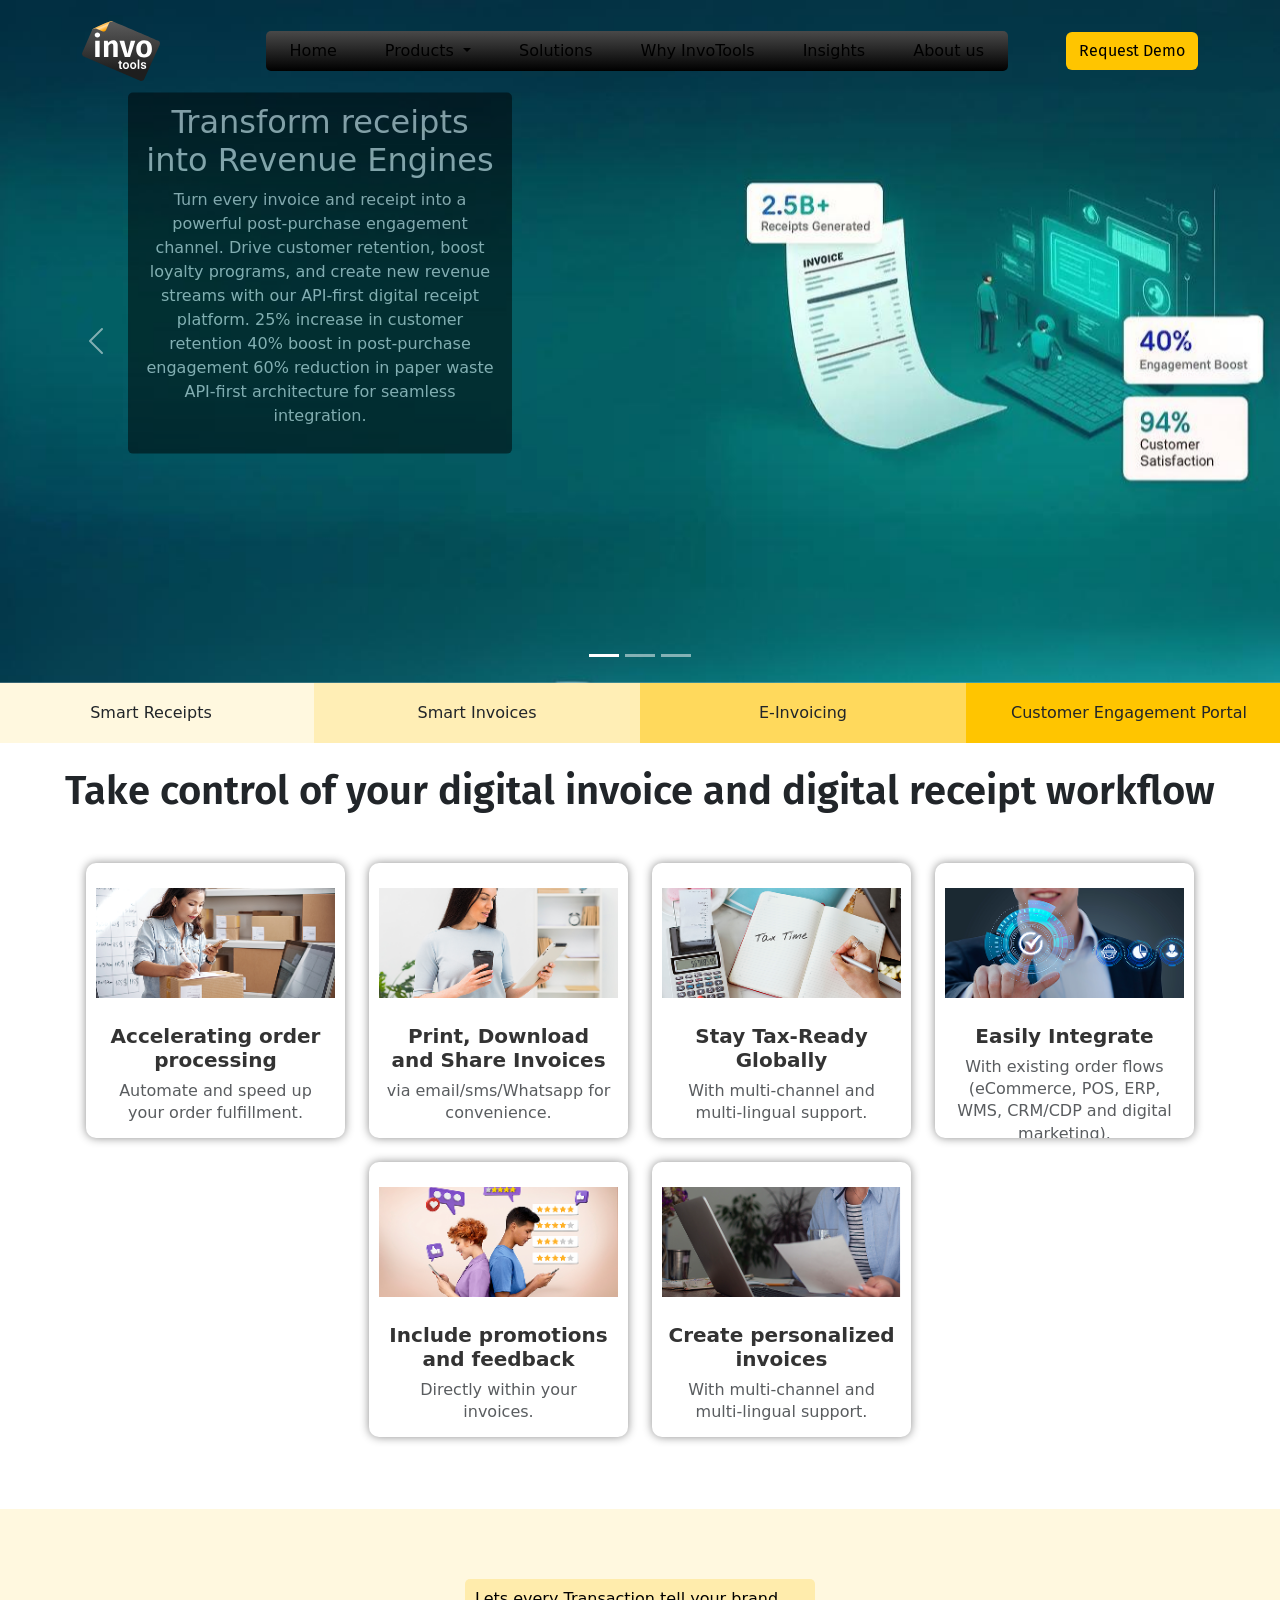
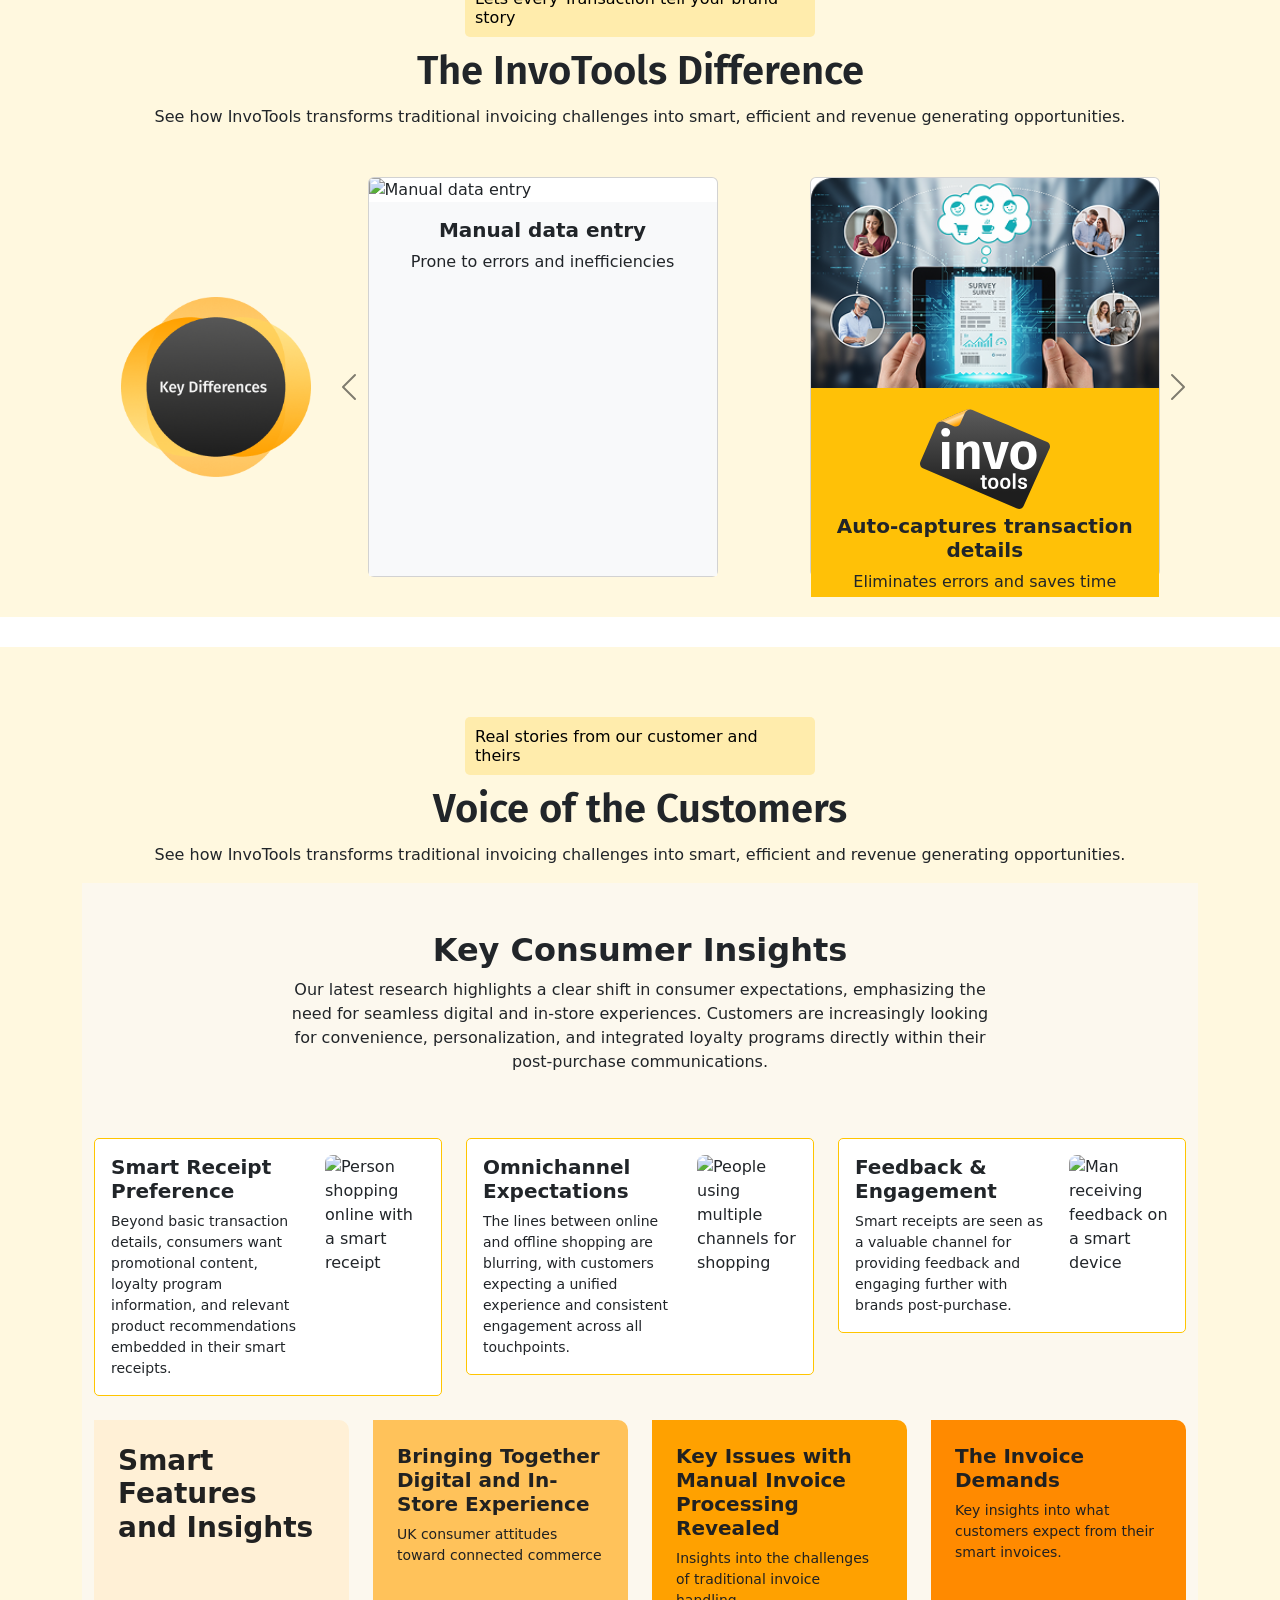
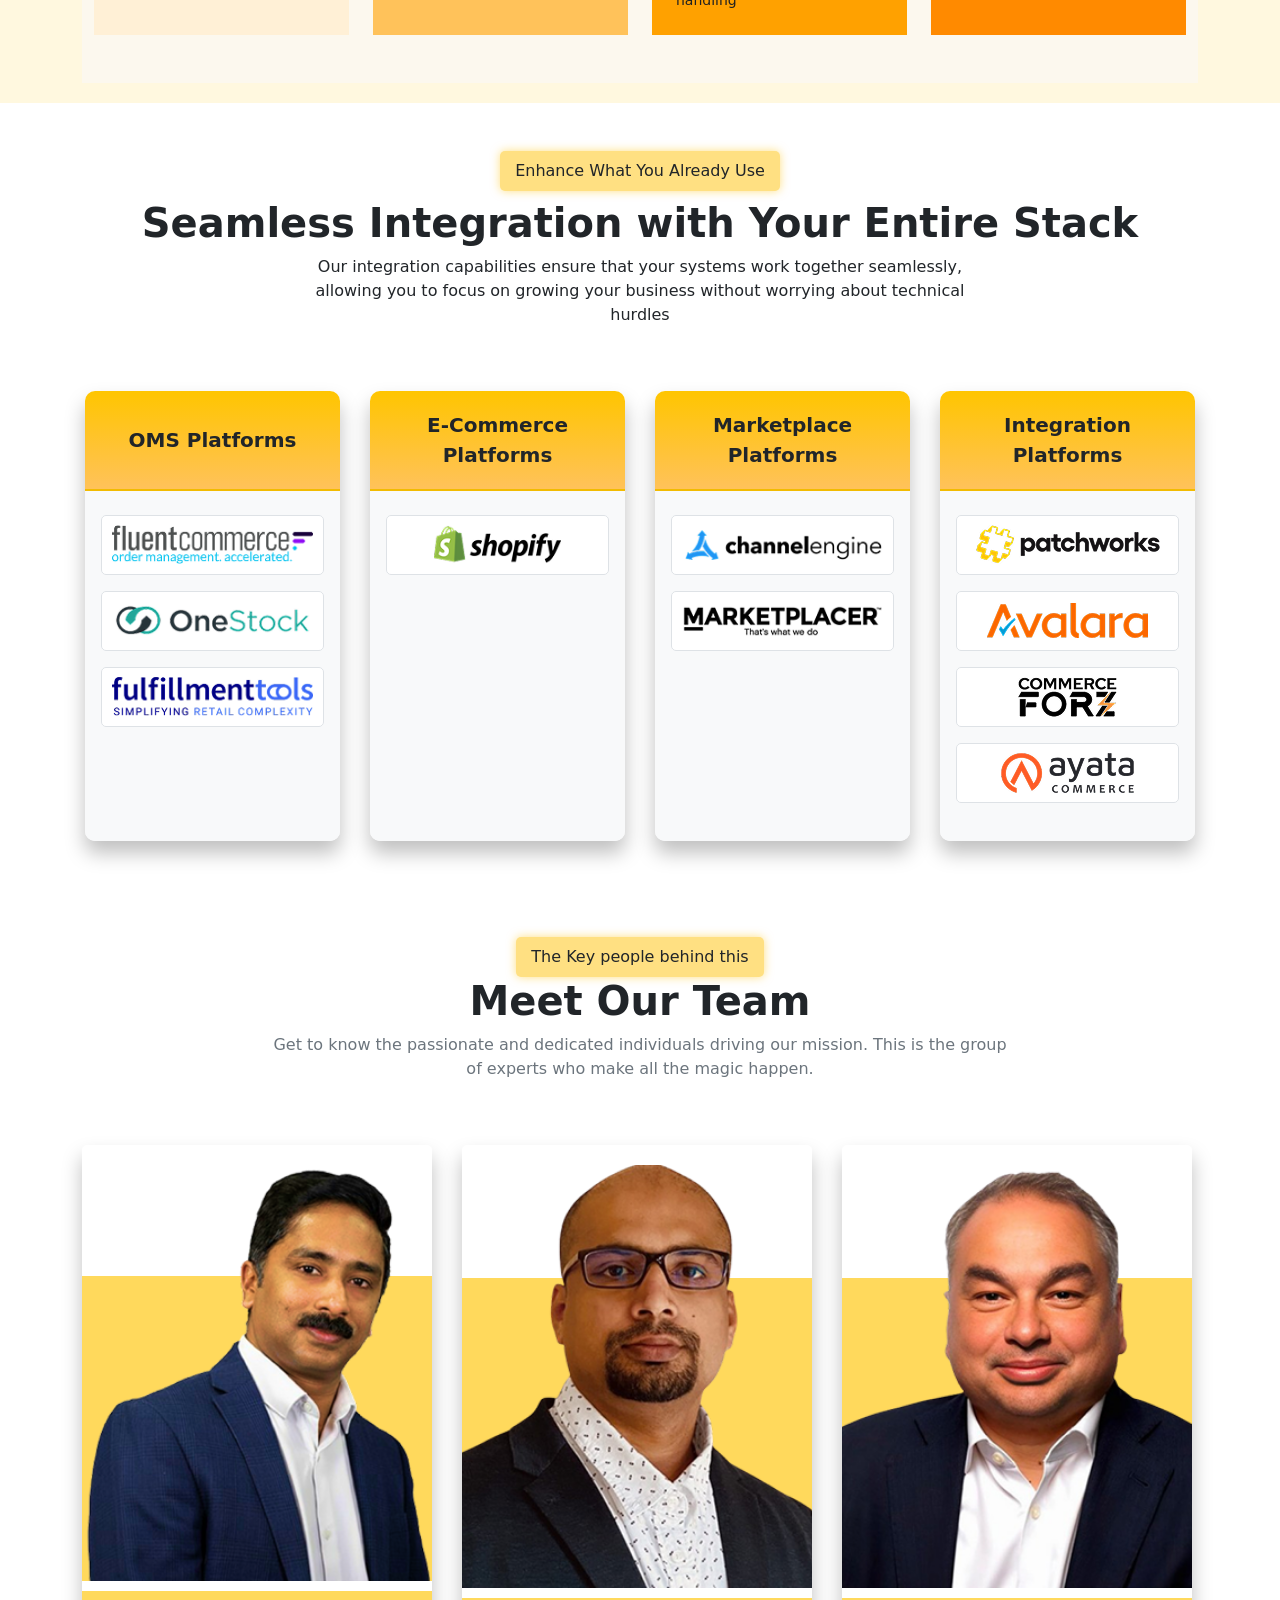
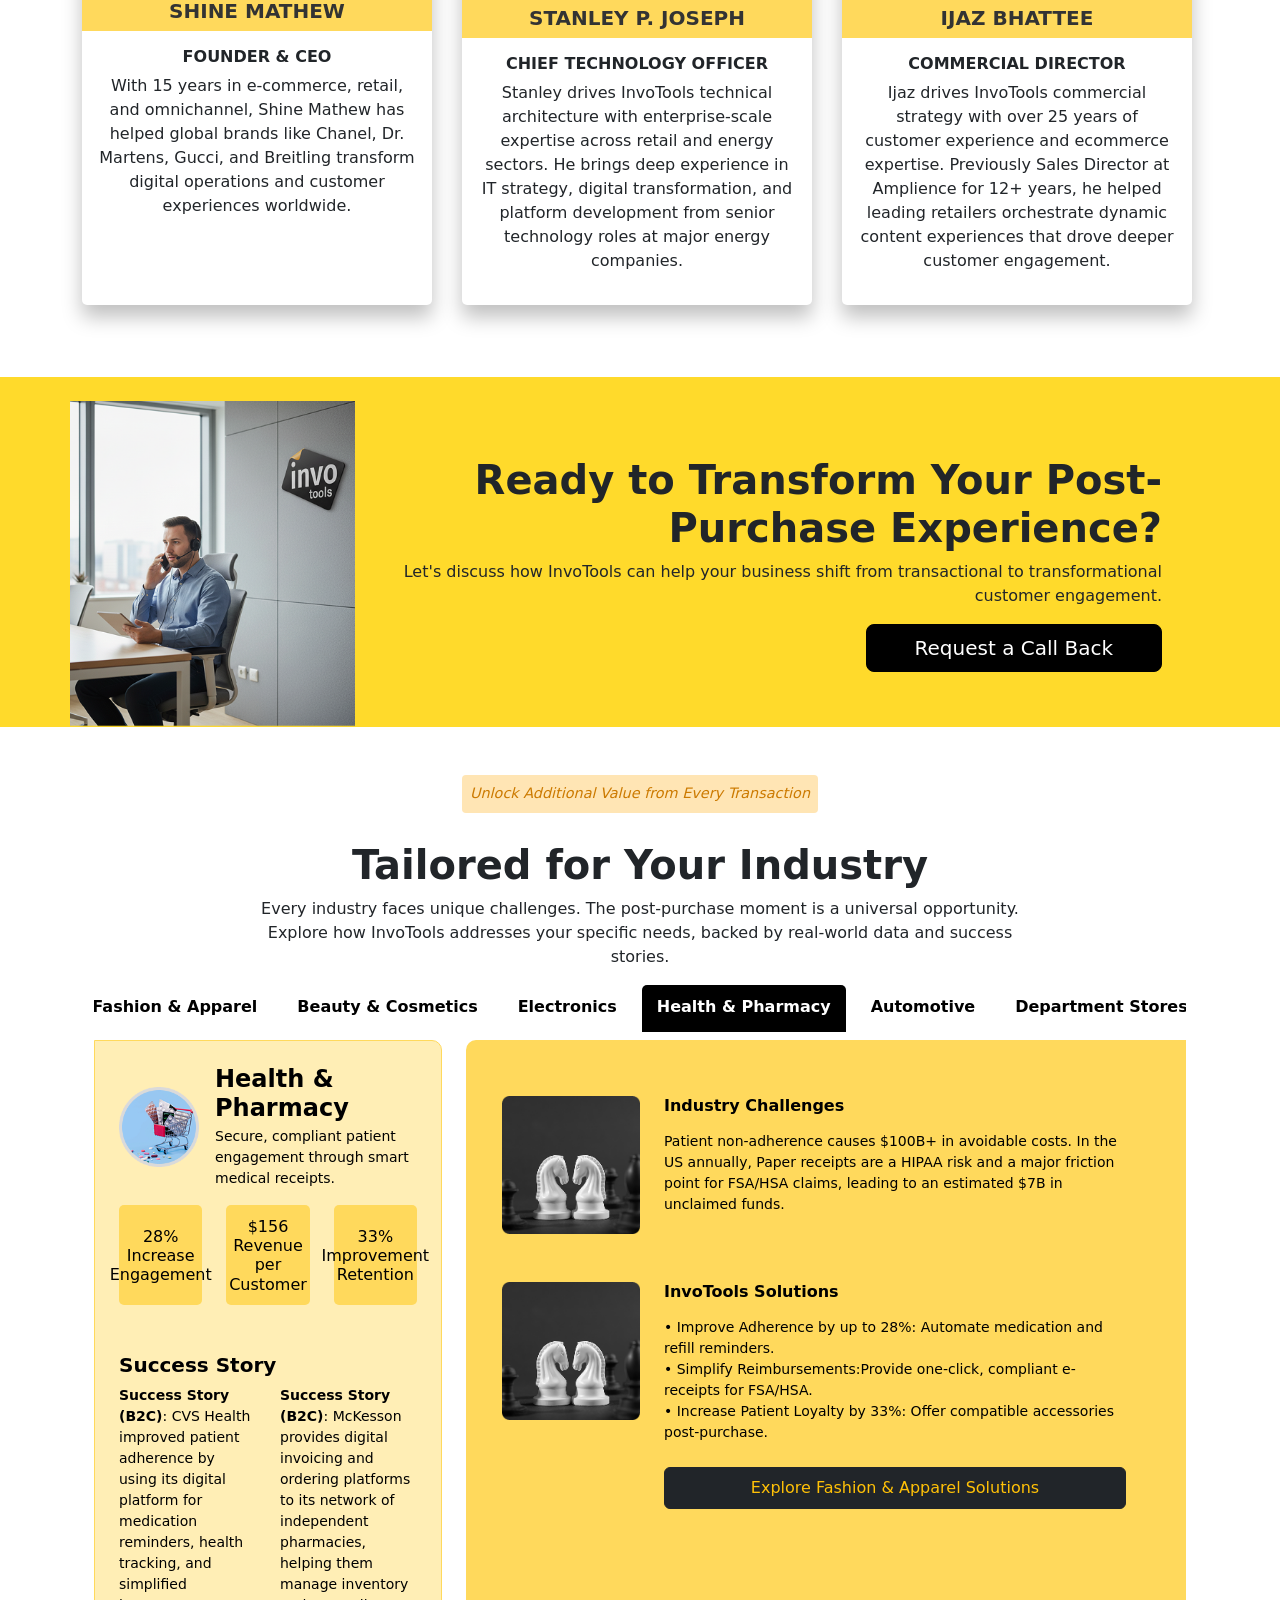
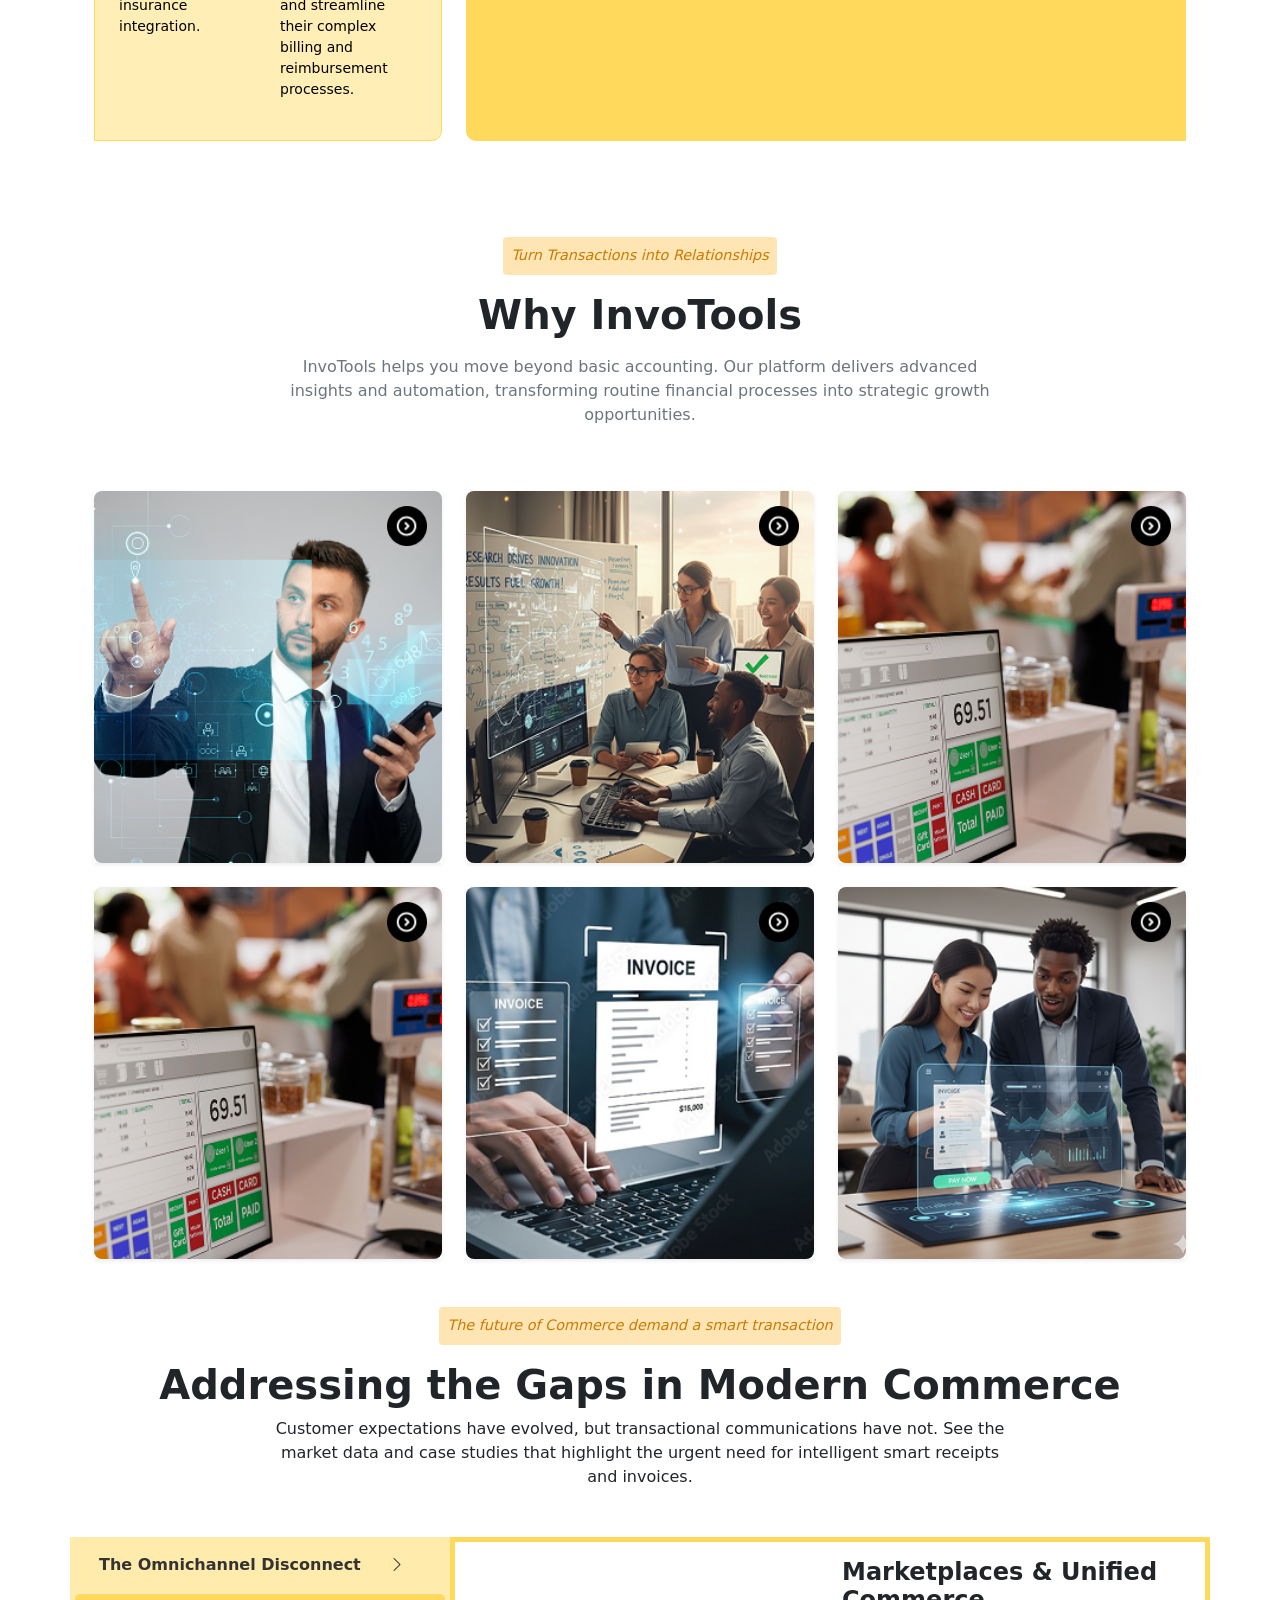
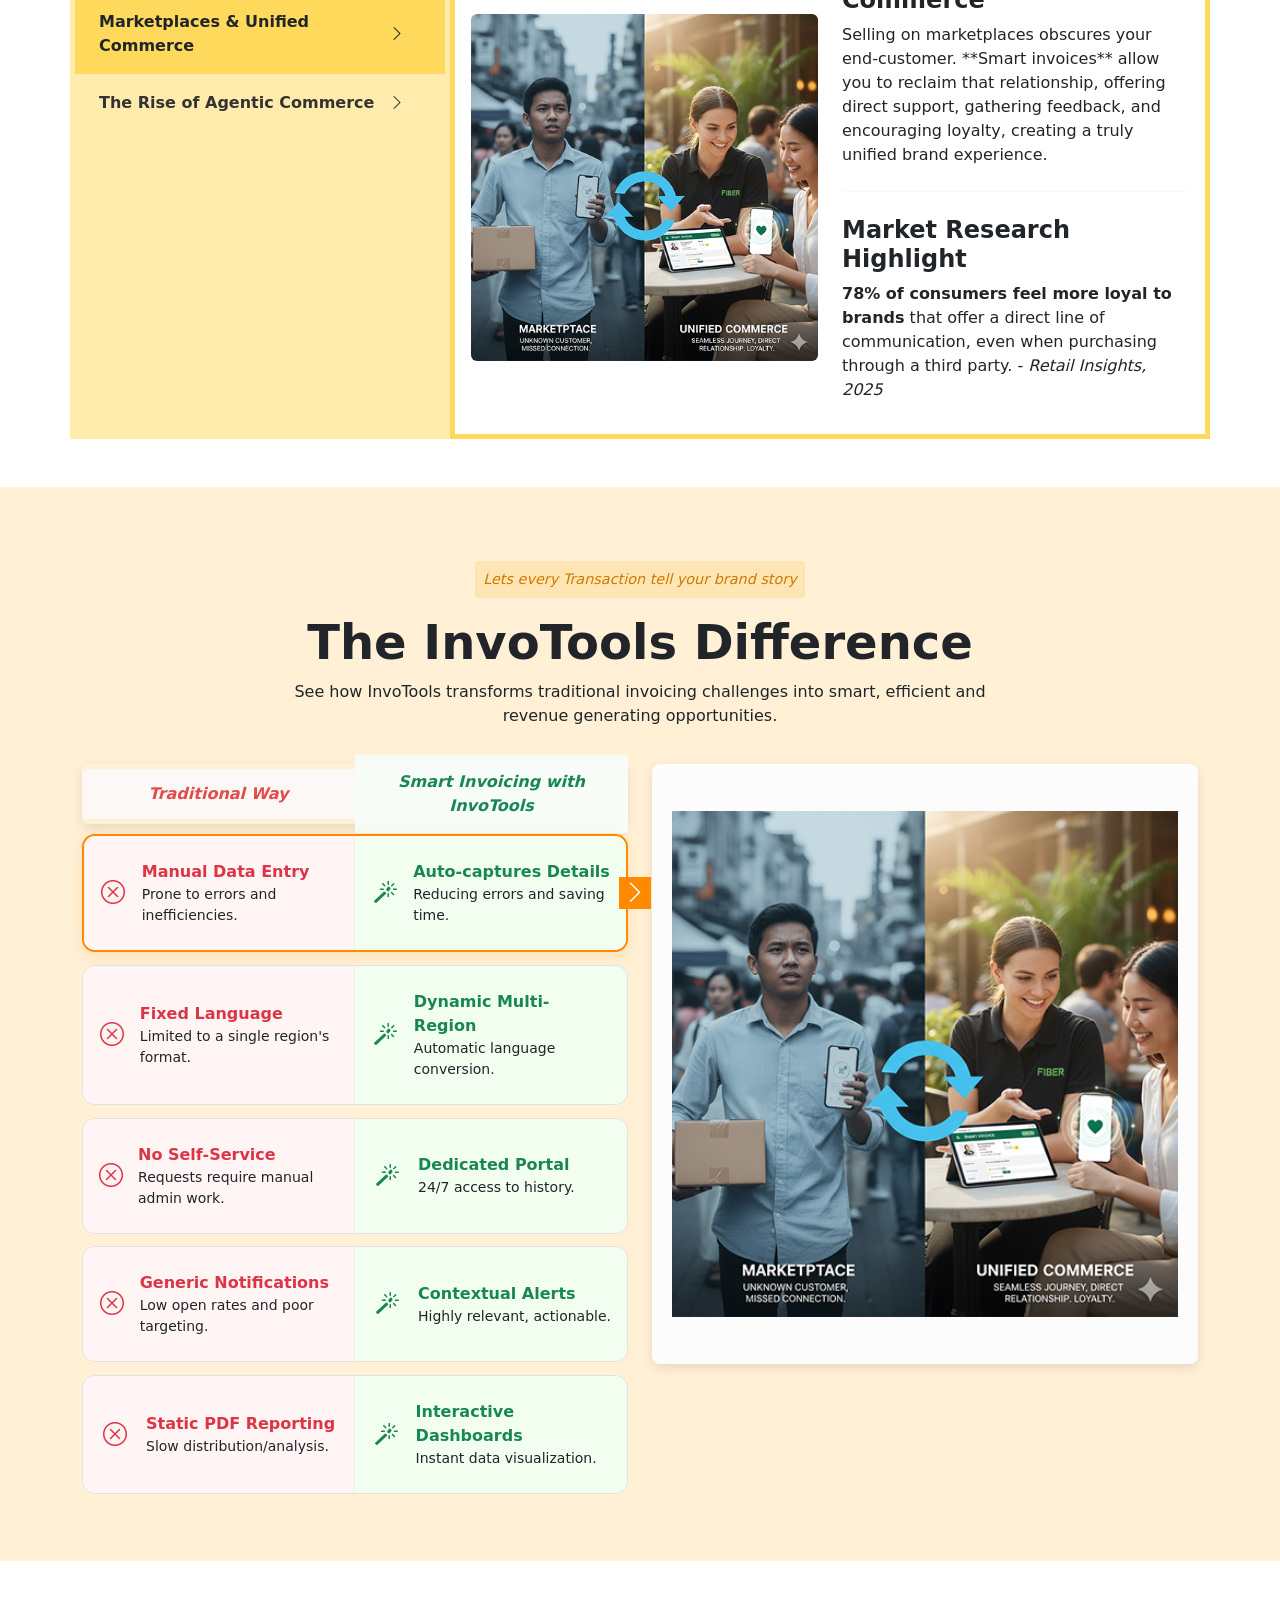
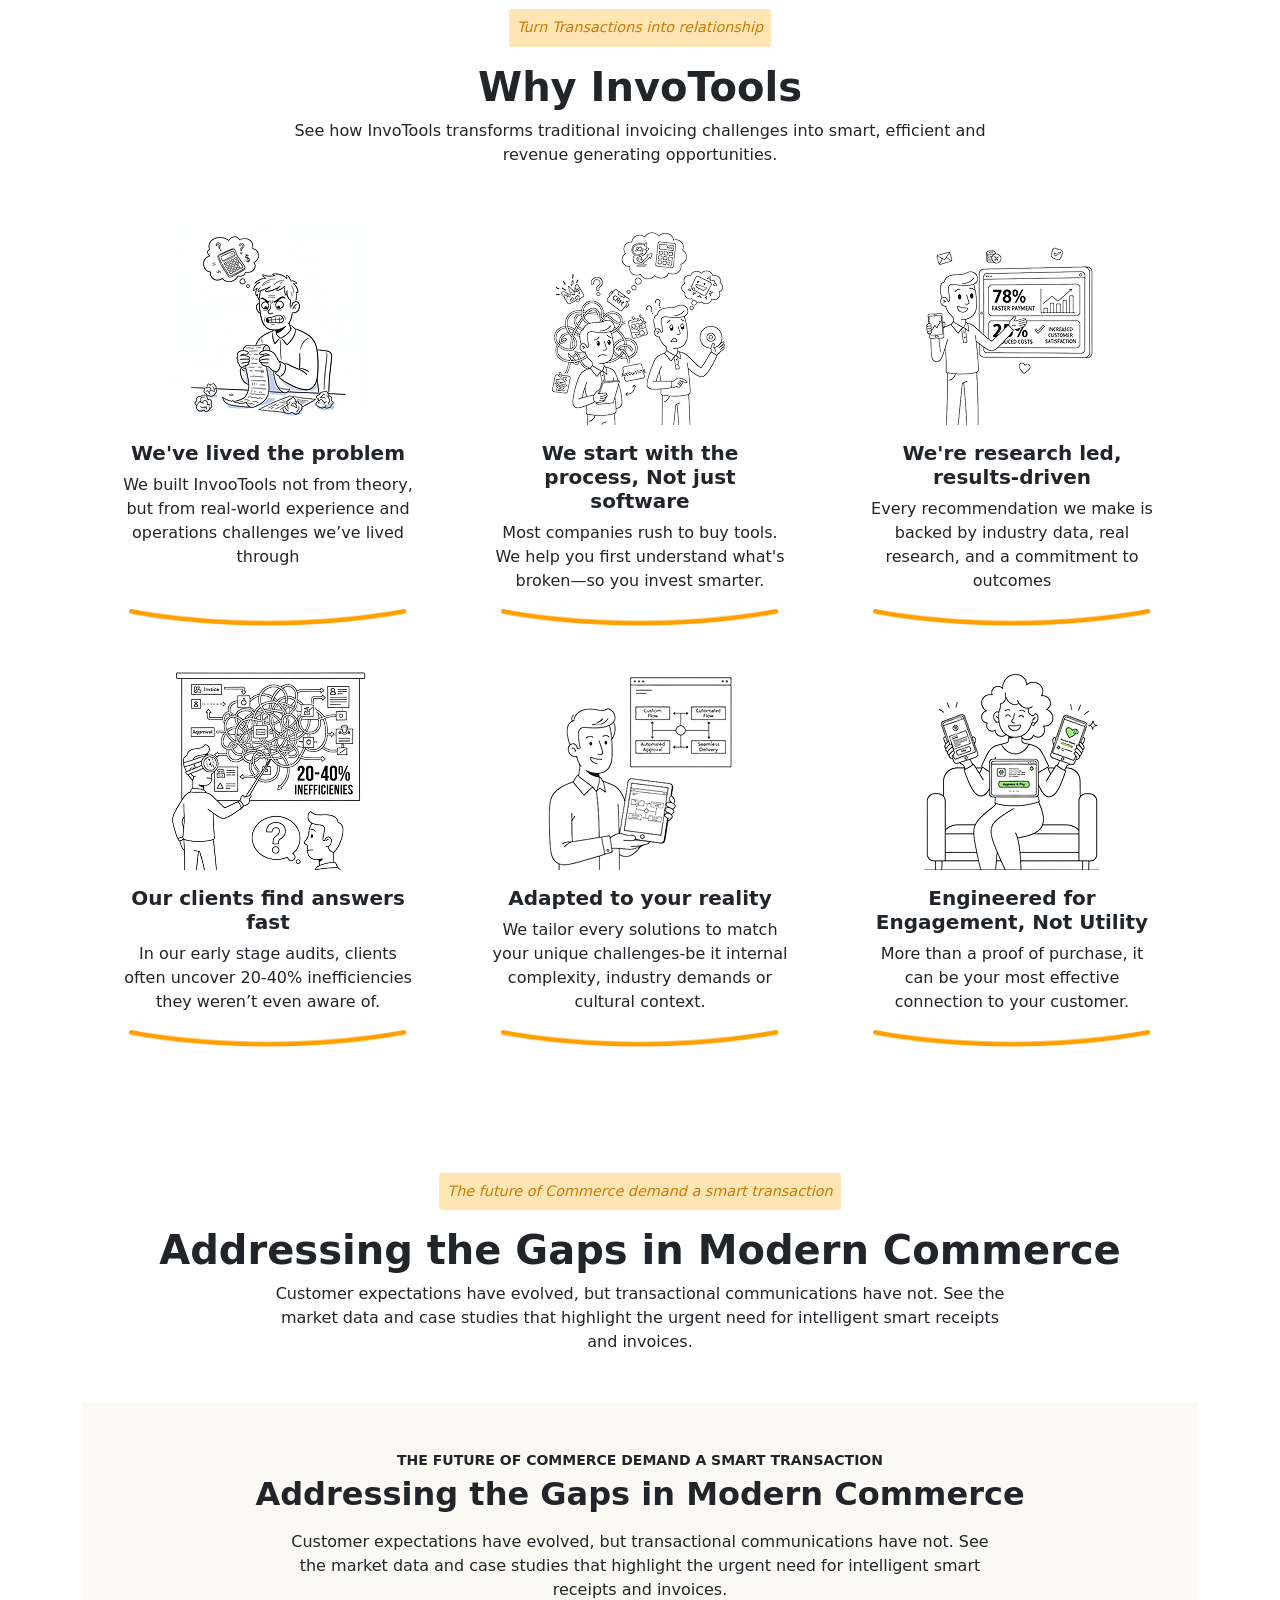
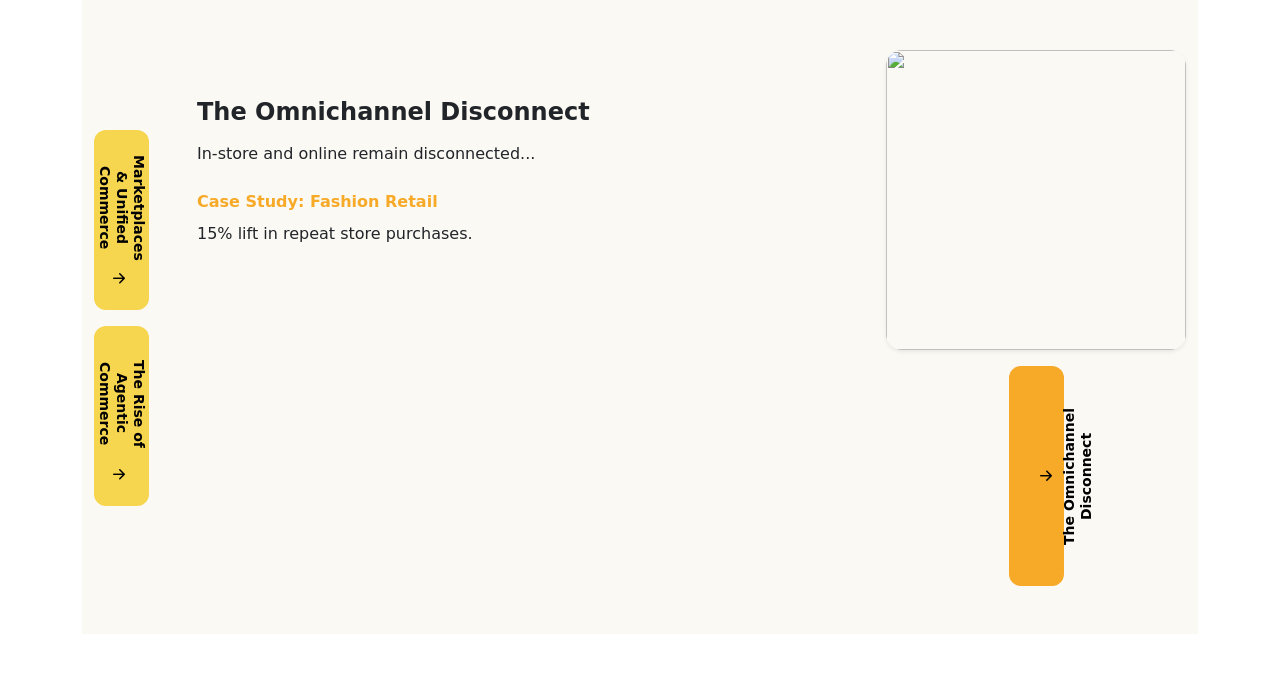
==== commit 79323683: "css changes" ====
--- a/index.html
+++ b/index.html
@@ -1794,7 +1794,7 @@
         </div>
     </div>
 
-    <div class="container my-5">
+    <div class="container my-1">
         <div class="row">
             <div class="col-lg-6">
                 <div class="comparison-heading d-none d-lg-flex align-items-center">
